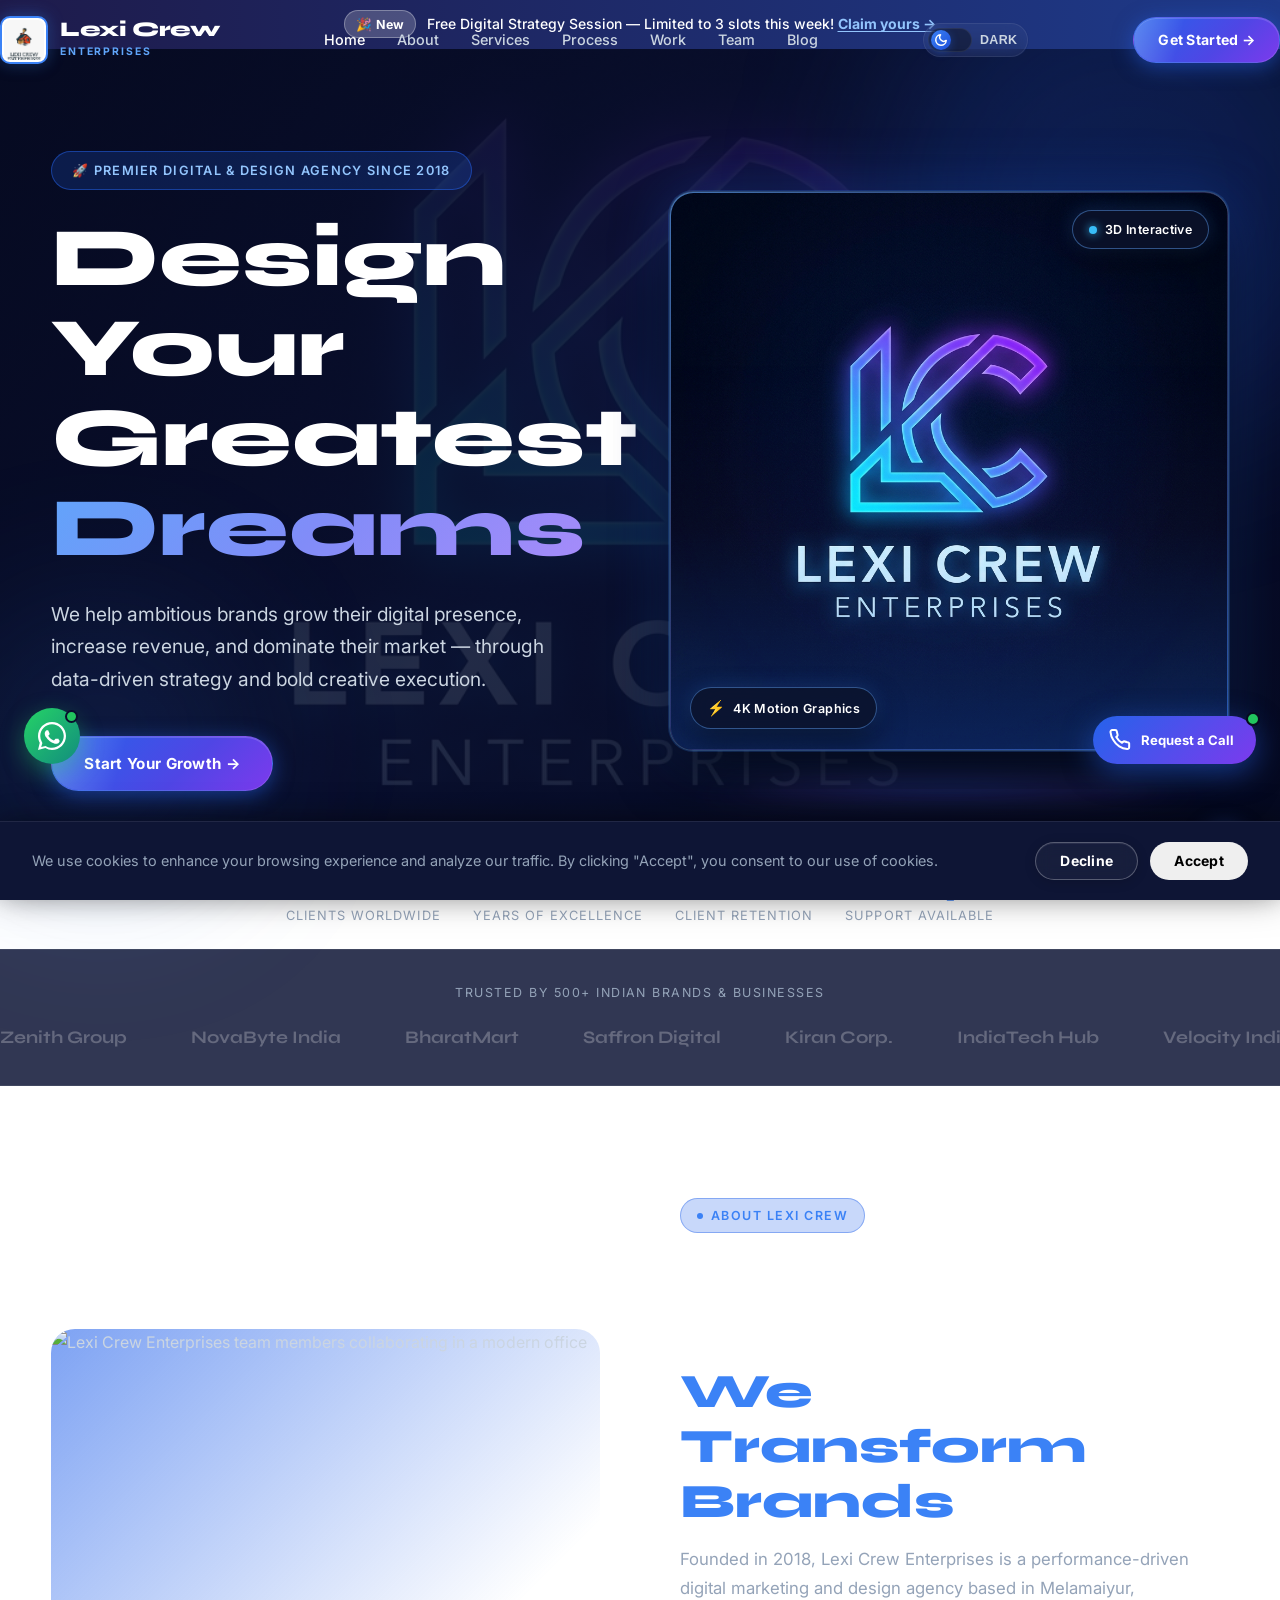
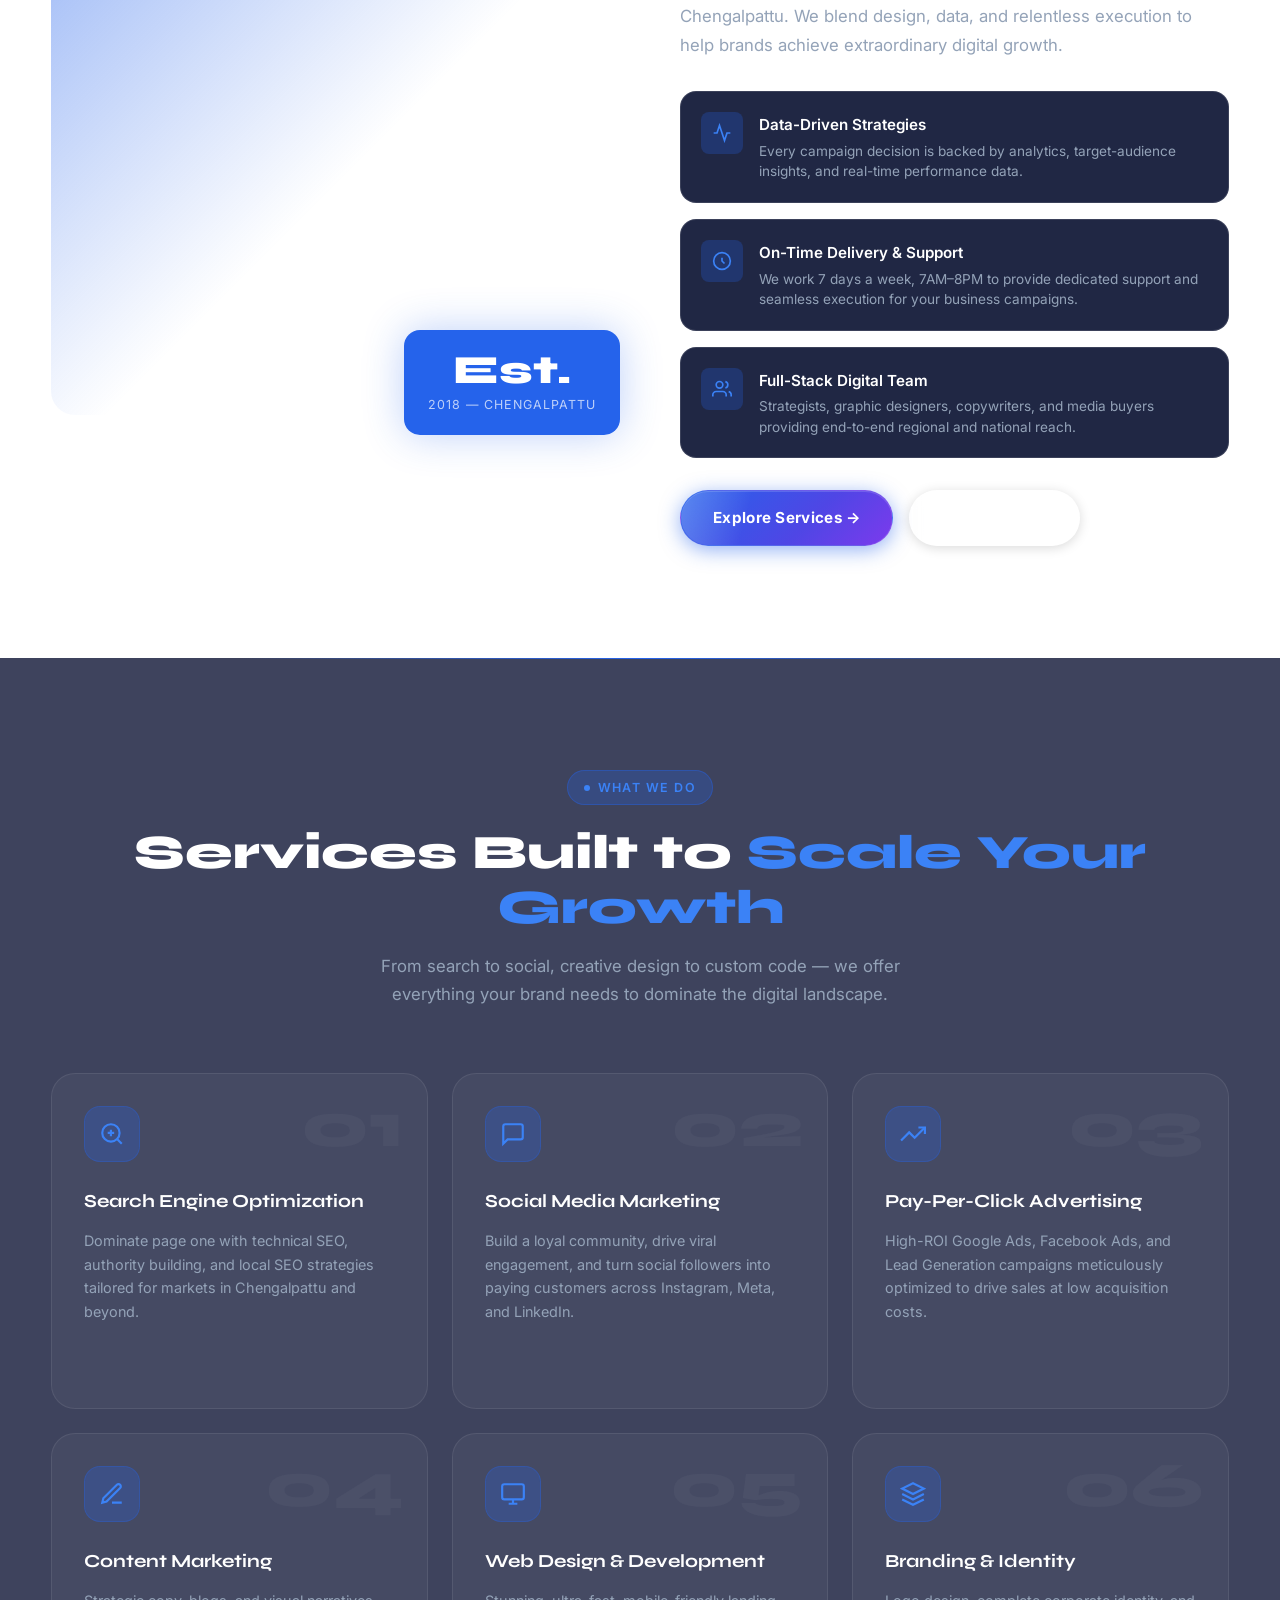
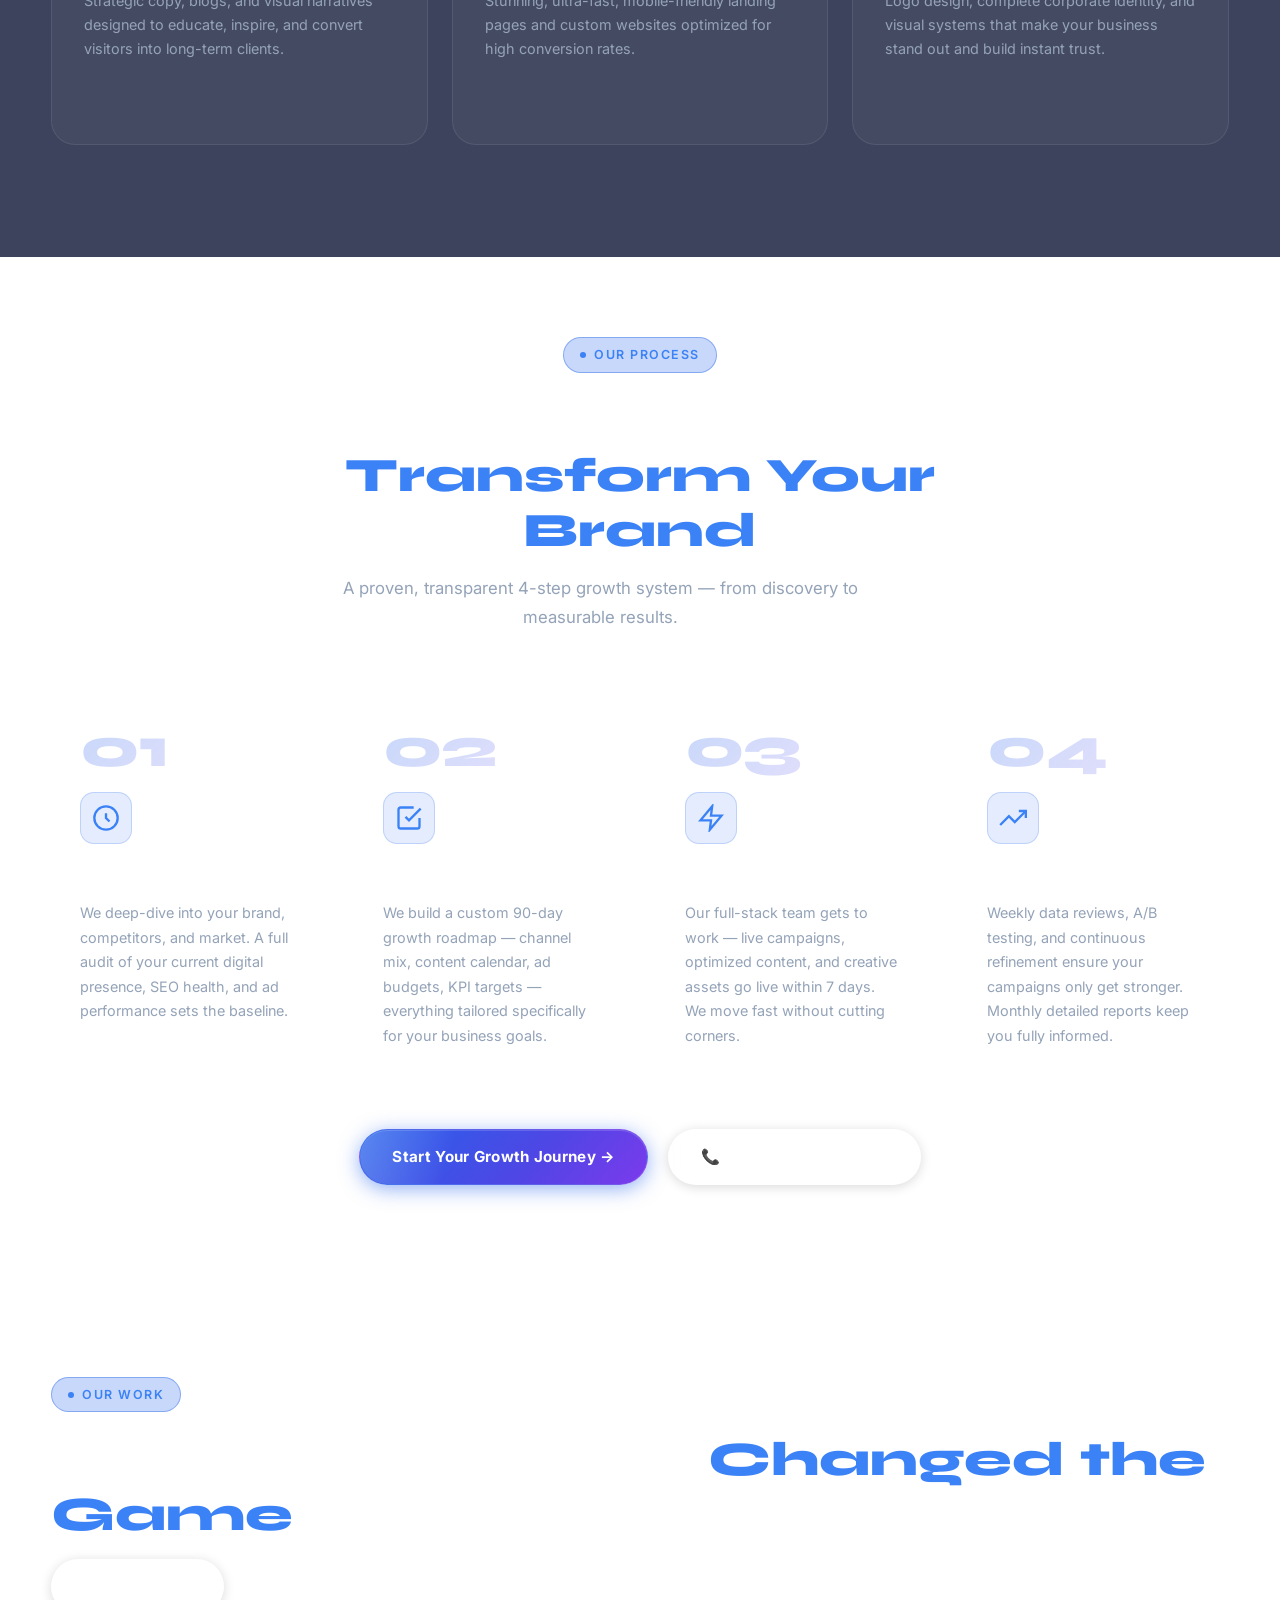
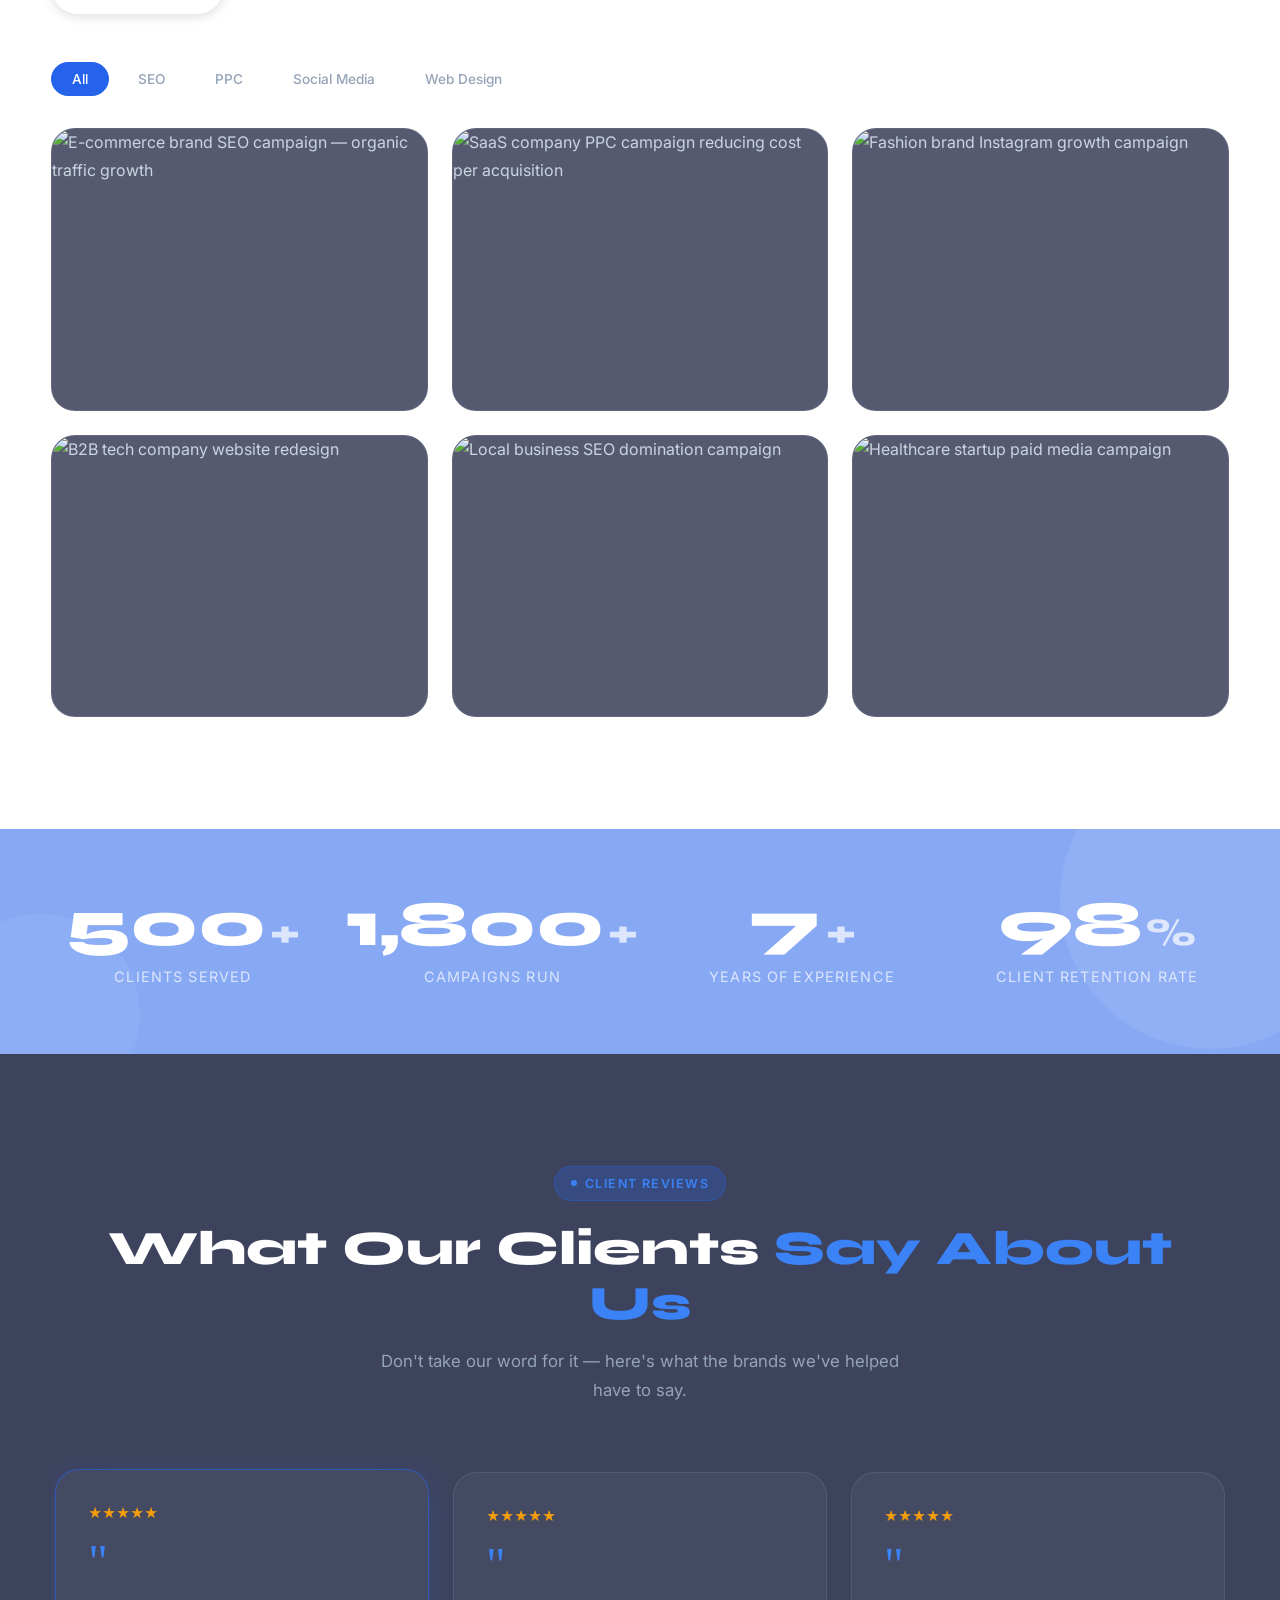
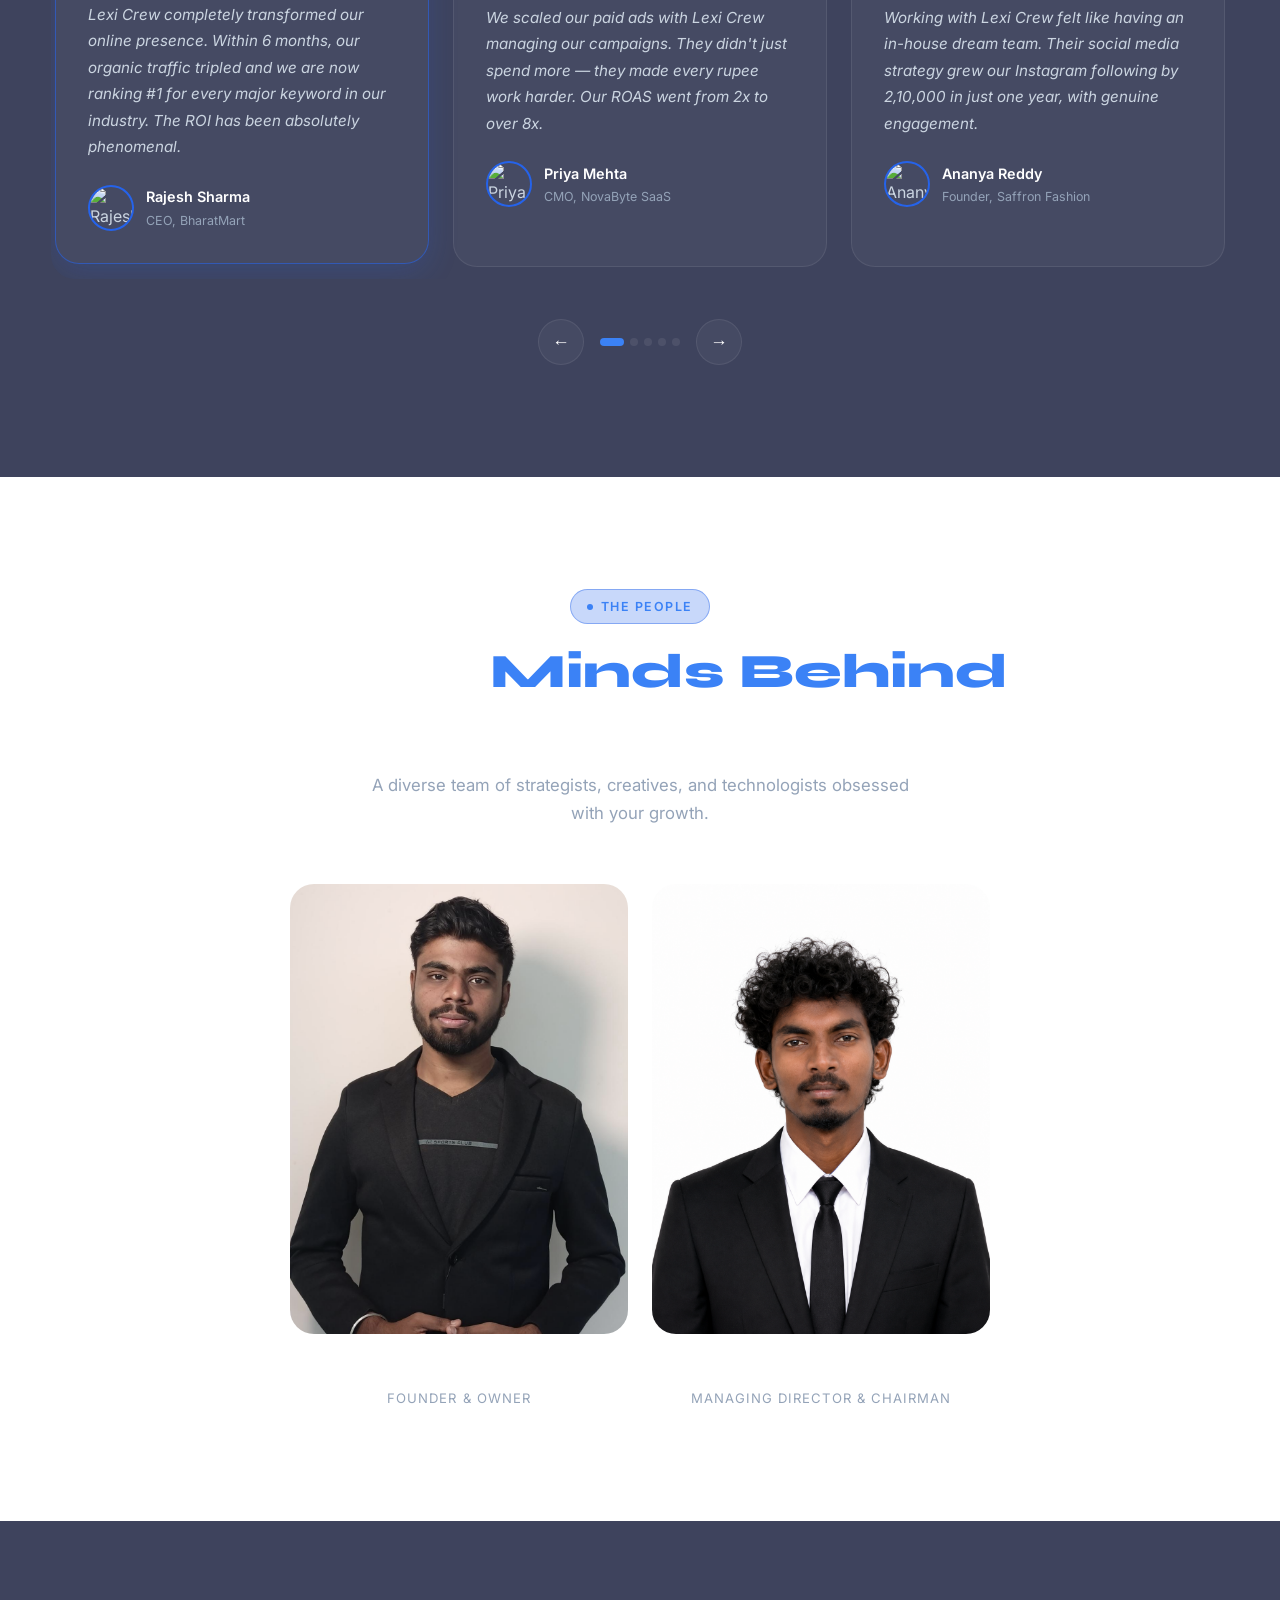
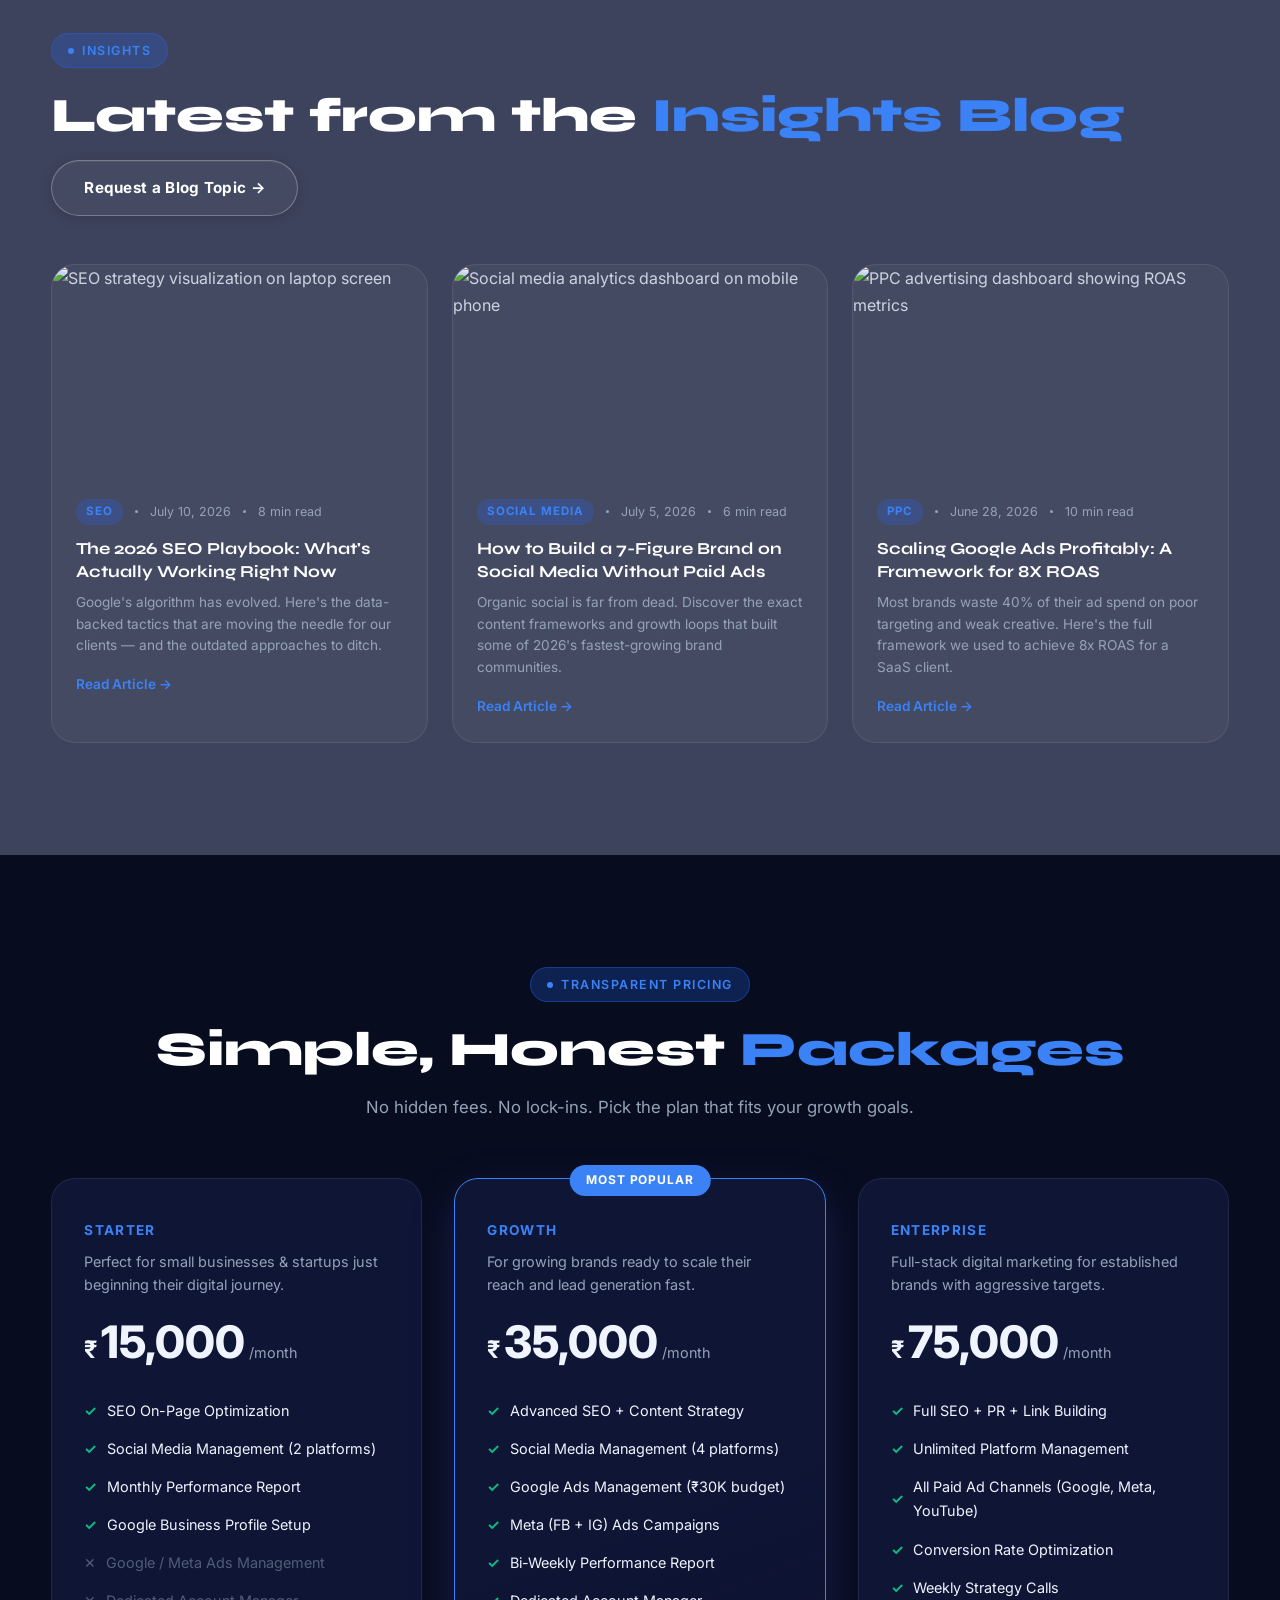
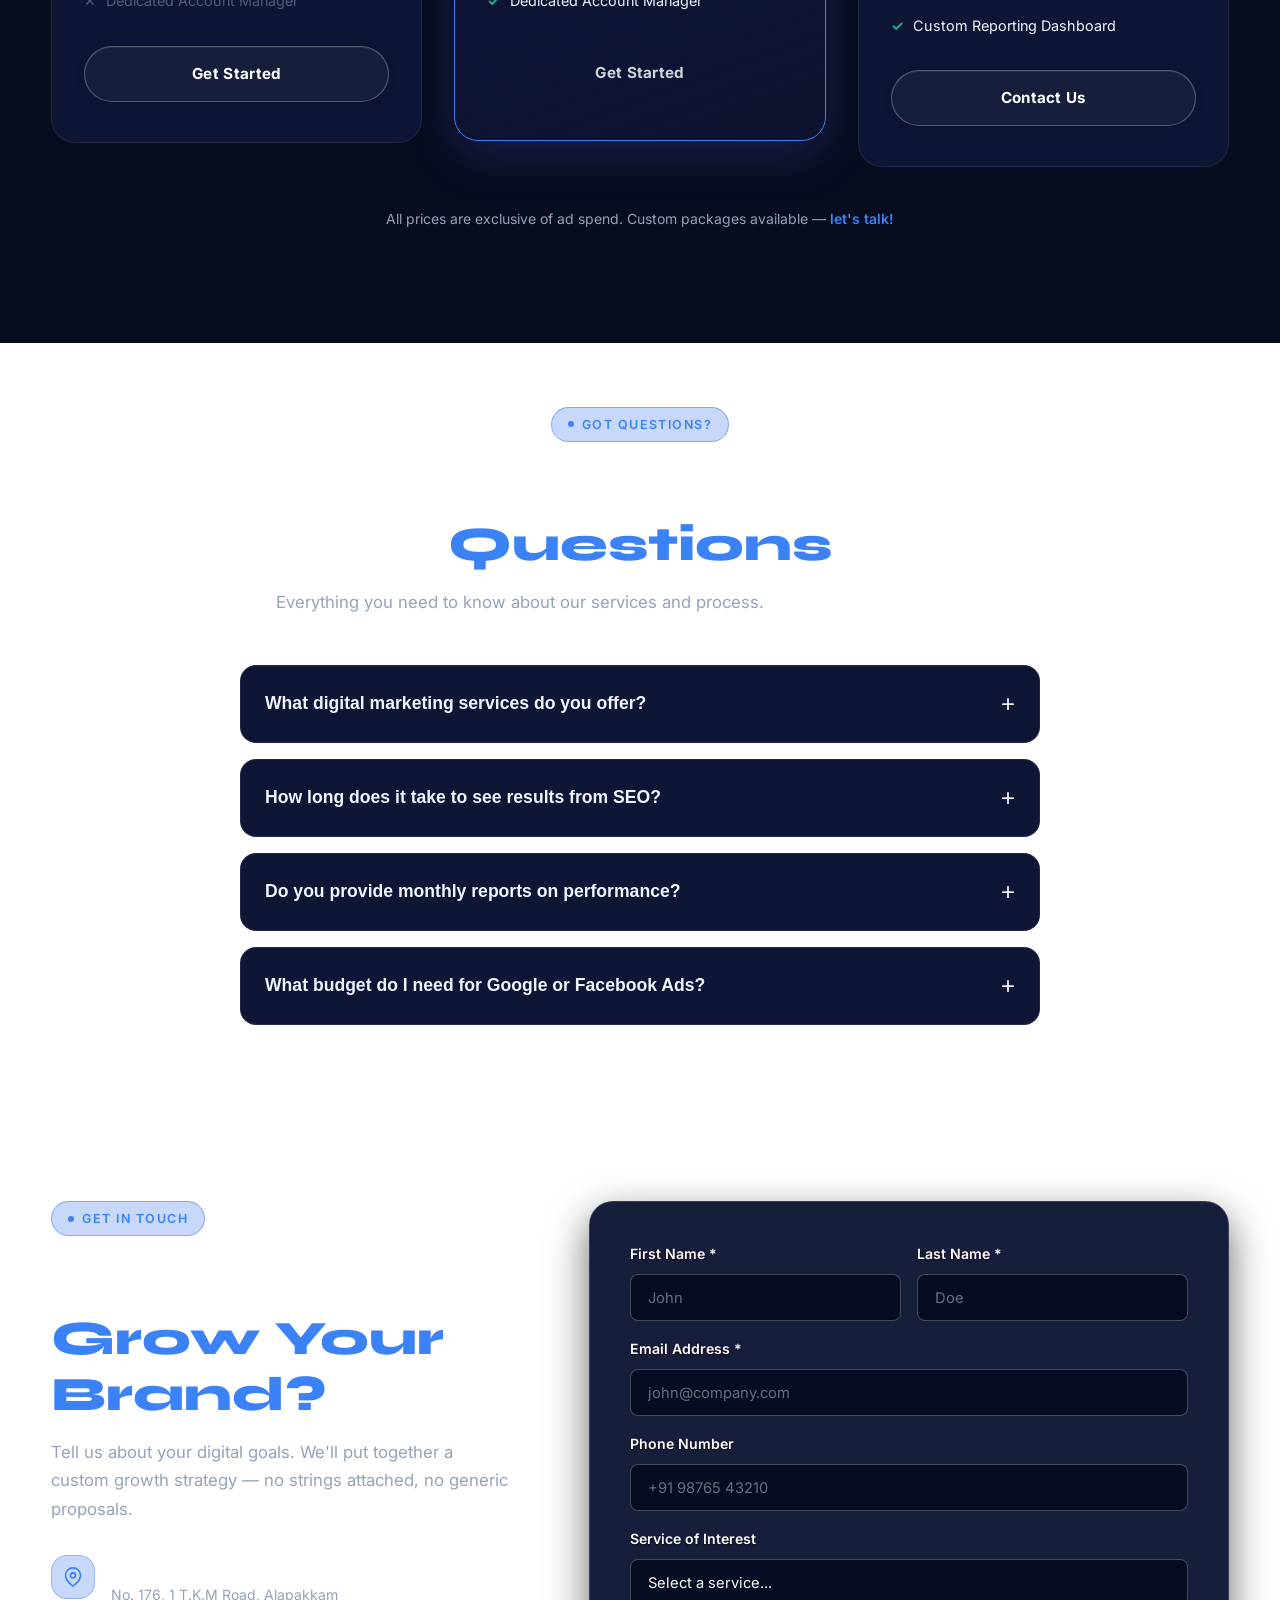
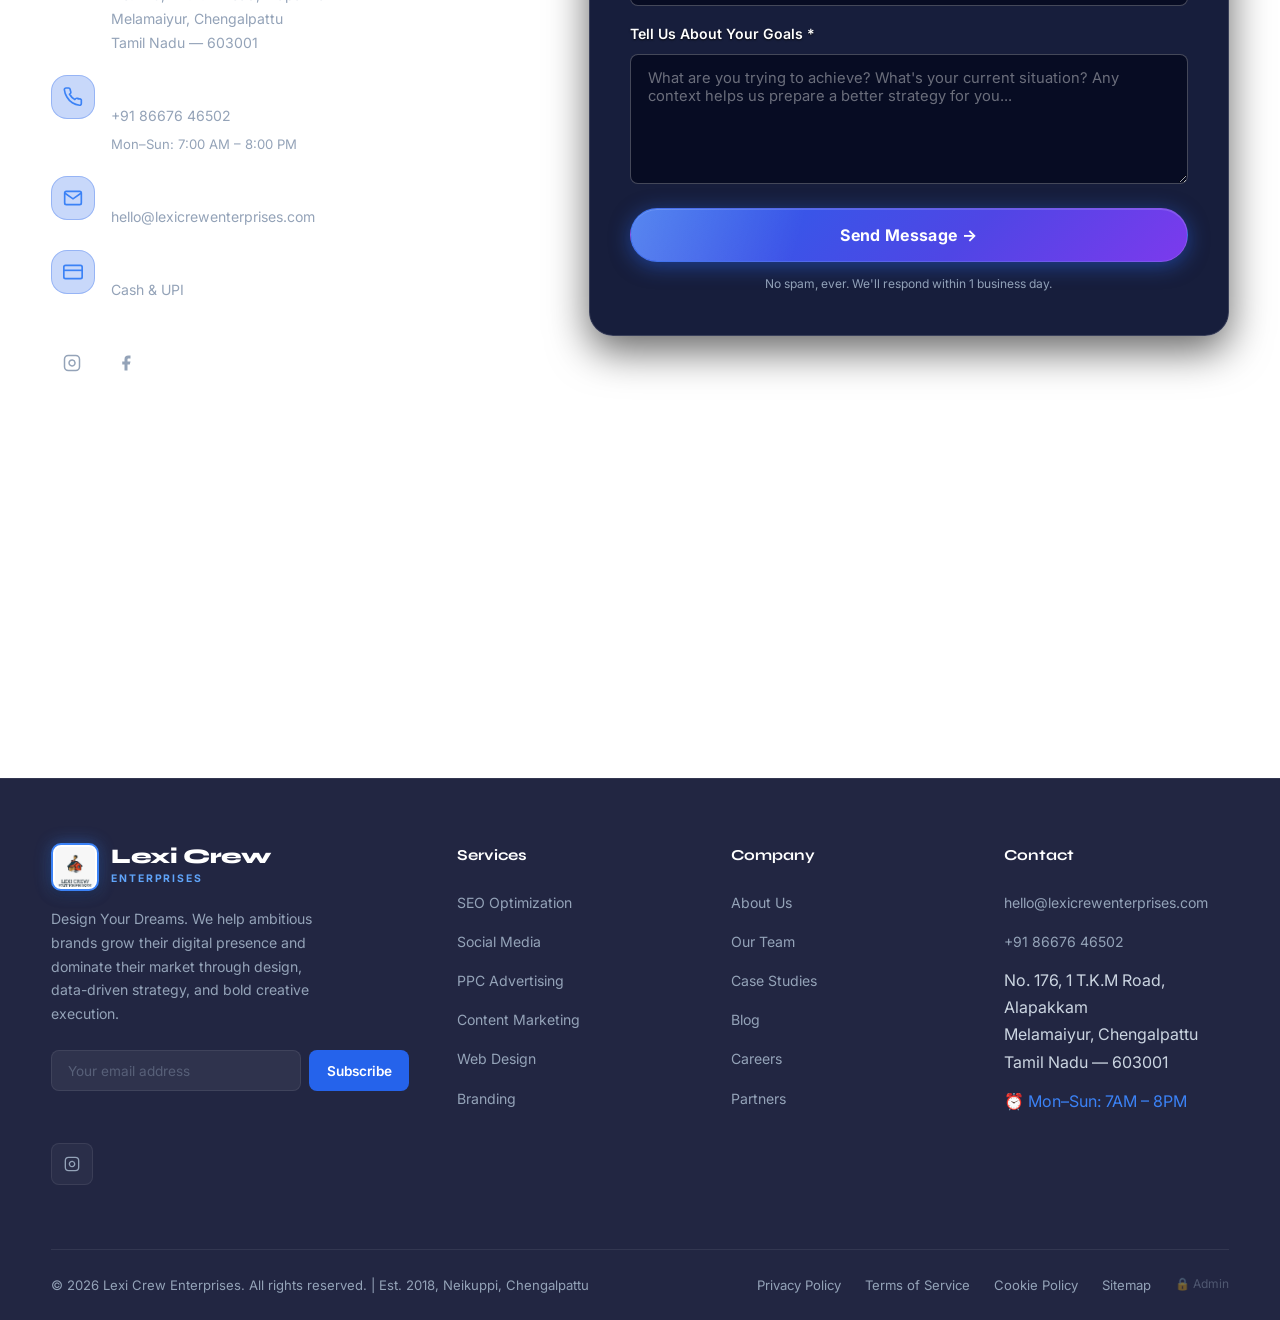
==== index.html @ c63e4067 "Initial website" ====
<!DOCTYPE html>
<html lang="en" data-theme="dark">
<head>
  <!-- ============================================================
       Lexi Crew Enterprises — Main HTML
       ============================================================ -->
  <meta charset="UTF-8" />
  <meta name="viewport" content="width=device-width, initial-scale=1.0" />
  <meta name="theme-color" content="#0B1120" />
  <meta name="apple-mobile-web-app-capable" content="yes" />
  <meta name="apple-mobile-web-app-status-bar-style" content="black-translucent" />

  <!-- ── Primary SEO ── -->
  <title>Lexi Crew Enterprises — Digital Marketing & Design Agency in Chengalpattu</title>
  <meta name="description" content="Lexi Crew Enterprises is a premier digital marketing, design, and creative agency based in Neikuppi, Chengalpattu. Established in 2018, we specialize in SEO, PPC, social media, web design, and branding." />
  <link rel="canonical" href="https://www.lexicrewenterprises.com/" />

  <!-- ── Open Graph (Facebook / LinkedIn sharing) ── -->
  <meta property="og:type"        content="website" />
  <meta property="og:url"         content="https://www.lexicrewenterprises.com/" />
  <meta property="og:title"       content="Lexi Crew Enterprises — Digital Marketing & Design Agency in Chengalpattu" />
  <meta property="og:description" content="Premier digital marketing, SEO, PPC, web design, and branding services in Neikuppi, Chengalpattu. Established 2018." />
  <meta property="og:image"       content="https://www.lexicrewenterprises.com/Logo.png" />
  <meta property="og:image:width"  content="1200" />
  <meta property="og:image:height" content="630" />
  <meta property="og:site_name"   content="Lexi Crew Enterprises" />

  <!-- ── Twitter Card ── -->
  <meta name="twitter:card"        content="summary_large_image" />
  <meta name="twitter:site"        content="@lexicrew" />
  <meta name="twitter:title"       content="Lexi Crew Enterprises — Digital Marketing & Design Agency in Chengalpattu" />
  <meta name="twitter:description" content="Premier digital marketing, SEO, PPC, web design, and branding services in Neikuppi, Chengalpattu. Established 2018." />
  <meta name="twitter:image"       content="https://www.lexicrewenterprises.com/Logo.png" />

  <!-- ── Favicon ── -->
  <link rel="icon" type="image/svg+xml" href="favicon.svg" />

  <!-- ── Google Fonts ── -->
  <link rel="preconnect" href="https://fonts.googleapis.com" />
  <link rel="preconnect" href="https://fonts.gstatic.com" crossorigin />
  <link href="https://fonts.googleapis.com/css2?family=Syne:wght@700;800&family=Inter:wght@300;400;500;600;700&display=swap" rel="stylesheet" />

  <!-- ── Stylesheet ── -->
  <link rel="stylesheet" href="styles.css" />

  <!-- ── Schema.org JSON-LD (LocalBusiness) ── -->
  <script type="application/ld+json">
  {
    "@context": "https://schema.org",
    "@type": "LocalBusiness",
    "name": "Lexi Crew Enterprises",
    "url": "https://www.lexicrewenterprises.com",
    "logo": "https://www.lexicrewenterprises.com/Logo.jpeg",
    "description": "Premier digital marketing, design, and creative agency based in Neikuppi, Chengalpattu. Specializing in SEO, social media marketing, PPC ads, branding, and web development.",
    "foundingDate": "2018",
    "address": {
      "@type": "PostalAddress",
      "streetAddress": "No. 176, 1 T.K.M Road, Alapakkam",
      "addressLocality": "Melamaiyur, Chengalpattu",
      "addressRegion": "Tamil Nadu",
      "postalCode": "603001",
      "addressCountry": "IN"
    },
    "geo": {
      "@type": "GeoCoordinates",
      "latitude": "12.528412",
      "longitude": "80.10527"
    },
    "openingHoursSpecification": [
      {
        "@type": "OpeningHoursSpecification",
        "dayOfWeek": ["Monday","Tuesday","Wednesday","Thursday","Friday","Saturday","Sunday"],
        "opens": "07:00",
        "closes": "20:00"
      }
    ],
    "paymentAccepted": "Cash, UPI",
    "areaServed": "Chengalpattu",
    "telephone": "+918667646502",
    "email": "hello@lexicrewenterprises.com",
    "priceRange": "₹₹",
    "contactPoint": {
      "@type": "ContactPoint",
      "telephone": "+918667646502",
      "contactType": "customer service",
      "availableLanguage": ["English", "Tamil"]
    },
    "sameAs": [
      "https://www.justdial.com/Chengalpattu/LEXI-CREW-ENTERPRISES-Near-Hanuman-Statue-Neikuppi/9999PXX44-XX44-240628101727-S6V5_BZDET"
    ]
  }
  </script>

  <!-- ── FAQ Schema (SEO rich results) ── -->
  <script type="application/ld+json">
  {
    "@context": "https://schema.org",
    "@type": "FAQPage",
    "mainEntity": [
      {
        "@type": "Question",
        "name": "What digital marketing services do you offer?",
        "acceptedAnswer": { "@type": "Answer", "text": "We provide SEO, PPC advertising, Social Media Management, Content Marketing, Web Design & Development, Branding & Identity, and full Digital Marketing retainers." }
      },
      {
        "@type": "Question",
        "name": "How long does it take to see results from SEO?",
        "acceptedAnswer": { "@type": "Answer", "text": "SEO is a long-term strategy. Initial improvements can appear in 2–3 months; significant traffic and ranking growth typically takes 6–9 months of consistent effort." }
      },
      {
        "@type": "Question",
        "name": "Do you provide monthly reports on performance?",
        "acceptedAnswer": { "@type": "Answer", "text": "Yes — we provide detailed monthly performance reports tracking KPIs like traffic, lead conversions, cost-per-acquisition, and overall ROI." }
      },
      {
        "@type": "Question",
        "name": "What budget do I need for Google or Facebook Ads?",
        "acceptedAnswer": { "@type": "Answer", "text": "We recommend a minimum test budget of ₹15,000–₹30,000/month to gather enough data to optimize campaigns for maximum ROAS." }
      }
    ]
  }
  </script>

  <!-- ── Screen-reader only utility ── -->
  <style>.sr-only{position:absolute;width:1px;height:1px;padding:0;margin:-1px;overflow:hidden;clip:rect(0,0,0,0);white-space:nowrap;border:0}</style>

</head>

<body>

  <!-- ── Global Background Video (Fixed behind all sections) ── -->
  <!-- Announcement Bar -->
  <div class="announcement-bar" id="announcementBar" role="banner">
    <div class="announcement-inner">
      <span class="announcement-badge">🎉 New</span>
      <span class="announcement-text">Free Digital Strategy Session — Limited to 3 slots this week! <a href="#contact" class="announcement-link">Claim yours →</a></span>
    </div>
    <button class="announcement-close" id="announcementClose" aria-label="Dismiss announcement">&times;</button>
  </div>

  <!-- Page Preloader -->
  <div class="preloader" id="preloader" aria-hidden="true">
    <div class="preloader-inner">
      <div class="preloader-logo">Lexi Crew</div>
      <div class="preloader-bar"><div class="preloader-fill" id="preloaderFill"></div></div>
    </div>
  </div>

  <!-- Scroll Progress Bar -->
  <div class="scroll-progress" id="scrollProgress" aria-hidden="true"></div>



  <div class="global-video-wrap" aria-hidden="true">
    <video autoplay muted loop playsinline poster="Logo.png" preload="metadata">
      <source src="Video.mp4" type="video/mp4" />
    </video>
    <div class="global-overlay"></div>
  </div>

  <!-- ══════════════════════════════════════════
       NAVBAR
       ══════════════════════════════════════════ -->
  <header>
    <nav class="navbar" id="navbar" aria-label="Main navigation">
      <div class="container nav-inner">

        <!-- Company Logo -->
        <a href="#home" class="nav-logo" aria-label="Lexi Crew Enterprises Home">
          <img
            src="Logo.jpeg"
            alt="Lexi Crew Enterprises logo"
            class="logo-img"
            width="48"
            height="48"
          />
          <div class="logo-text-wrap">
            <span class="logo-title">Lexi Crew</span>
            <span class="logo-sub">ENTERPRISES</span>
          </div>
        </a>

        <!-- Desktop nav links -->
        <ul class="nav-links" role="list">
          <li><a href="#home"         class="active">Home</a></li>
          <li><a href="#about">About</a></li>
          <li><a href="#services">Services</a></li>
          <li><a href="#process">Process</a></li>
          <li><a href="#portfolio">Work</a></li>
          <li><a href="#team">Team</a></li>
          <li><a href="#blog">Blog</a></li>
        </ul>

        <!-- Dark/Light Mode Toggle -->
        <button class="theme-toggle" id="themeToggle" aria-label="Toggle dark/light mode" title="Switch theme" role="switch" aria-checked="false">
          <span class="theme-toggle-track">
            <span class="theme-toggle-thumb">
              <svg class="icon-moon" width="14" height="14" viewBox="0 0 24 24" fill="none" stroke="currentColor" stroke-width="2.5" stroke-linecap="round" stroke-linejoin="round"><path d="M21 12.79A9 9 0 1 1 11.21 3 7 7 0 0 0 21 12.79z"/></svg>
              <svg class="icon-sun" width="14" height="14" viewBox="0 0 24 24" fill="none" stroke="currentColor" stroke-width="2.5" stroke-linecap="round" stroke-linejoin="round"><circle cx="12" cy="12" r="4"/><path d="M12 2v2M12 20v2M4.93 4.93l1.41 1.41M17.66 17.66l1.41 1.41M2 12h2M20 12h2M4.93 19.07l1.41-1.41M17.66 6.34l1.41-1.41"/></svg>
            </span>
          </span>
          <span class="theme-toggle-text">Dark</span>
        </button>

        <a href="#contact" class="btn btn-primary nav-cta">Get Started →</a>

        <!-- Hamburger (mobile) -->
        <button class="nav-toggle" id="navToggle" aria-label="Toggle navigation" aria-expanded="false">
          <span></span><span></span><span></span>
        </button>
      </div>
    </nav>

    <!-- Mobile menu -->
    <div class="mobile-menu" id="mobileMenu" role="navigation" aria-label="Mobile navigation">
      <a href="#home"      onclick="closeMobile()">Home</a>
      <a href="#about"     onclick="closeMobile()">About</a>
      <a href="#services"  onclick="closeMobile()">Services</a>
      <a href="#process"   onclick="closeMobile()">Process</a>
      <a href="#portfolio" onclick="closeMobile()">Work</a>
      <a href="#team"      onclick="closeMobile()">Team</a>
      <a href="#blog"      onclick="closeMobile()">Blog</a>
      <a href="#contact"   onclick="closeMobile()" class="btn btn-primary" style="text-align:center;">Get Started →</a>
    </div>
  </header>

  <main>

    <!-- ══════════════════════════════════════════
         SECTION 1 — HERO
         ══════════════════════════════════════════ -->
    <section id="home" class="hero" aria-labelledby="hero-heading">

      <!-- Decorative orbs -->
      <div class="hero-orb hero-orb-1" aria-hidden="true"></div>
      <div class="hero-orb hero-orb-2" aria-hidden="true"></div>

      <!-- Hero Content -->
      <div class="container hero-content">
        <div class="hero-main-layout">
          <div class="hero-left">
            <div class="hero-badge" aria-label="Premier Digital & Design Agency Since 2018">
              🚀 Premier Digital &amp; Design Agency Since 2018
            </div>

            <!-- ONE h1 per page for SEO -->
            <h1 class="hero-title" id="hero-heading">
              Design Your<br />
              Greatest <span class="gradient-text">Dreams</span>
            </h1>

            <p class="hero-sub">
              We help ambitious brands grow their digital presence, increase revenue, 
              and dominate their market — through data-driven strategy and bold creative execution.
            </p>

            <div class="hero-actions">
              <a href="#contact" class="btn btn-primary">
                Start Your Growth →
              </a>
            </div>
          </div>

          <!-- Right-side hero video (3D Showcase) -->
          <div class="hero-right" aria-hidden="true">
            <div class="hero-3d-scene" id="hero3dScene">
              <div class="hero-3d-shadow" id="hero3dShadow"></div>
              <div class="hero-video-frame hero-3d-card is-idle" id="hero3dCard">
                <div class="hero-3d-border-glow"></div>
                <video autoplay muted loop playsinline poster="Logo.png">
                  <source src="video2.mp4" type="video/mp4" />
                </video>
                <div class="hero-video-sheen" id="hero3dSheen"></div>
                <div class="hero-video-glow"></div>
                
                <!-- Floating 3D Depth Badges -->
                <div class="hero-3d-floating-badge badge-top">
                  <span class="badge-dot"></span>
                  <span class="badge-text">3D Interactive</span>
                </div>
                <div class="hero-3d-floating-badge badge-bottom">
                  <span class="badge-icon">⚡</span>
                  <span class="badge-text">4K Motion Graphics</span>
                </div>
              </div>
            </div>
          </div>
        </div>

        <!-- Mini stats below CTA -->
        <div class="hero-stats" aria-label="Key achievements">
          <div class="hero-stat">
            <div class="num">500<span>+</span></div>
            <div class="label">Clients Worldwide</div>
          </div>
          <div class="hero-stat">
            <div class="num">7<span>+</span></div>
            <div class="label">Years of Excellence</div>
          </div>
          <div class="hero-stat">
            <div class="num">98<span>%</span></div>
            <div class="label">Client Retention</div>
          </div>
          <div class="hero-stat">
            <div class="num">7<span>days</span></div>
            <div class="label">Support Available</div>
          </div>
        </div>
      </div>

      <!-- Animated scroll indicator -->
      <div class="hero-scroll" aria-hidden="true">
        <div class="scroll-line"></div>
        <span>Scroll</span>
      </div>
    </section>


    <!-- ══════════════════════════════════════════
         CLIENT LOGO TICKER
         ══════════════════════════════════════════ -->
    <div class="ticker-section" aria-label="Trusted by leading brands">
      <p class="ticker-label">Trusted by 500+ Indian brands & businesses</p>
      <div class="ticker-track" role="list" aria-label="Client logos">
        <!-- Each item duplicated for seamless infinite scroll -->
        <div class="ticker-item" role="listitem">
          Zenith Group
        </div>
        <div class="ticker-item" role="listitem">
          NovaByte India
        </div>
        <div class="ticker-item" role="listitem">
          BharatMart
        </div>
        <div class="ticker-item" role="listitem">
          Saffron Digital
        </div>
        <div class="ticker-item" role="listitem">
          Kiran Corp.
        </div>
        <div class="ticker-item" role="listitem">
          IndiaTech Hub
        </div>
        <div class="ticker-item" role="listitem">
          Velocity India
        </div>
        <div class="ticker-item" role="listitem">
          MetroEdge
        </div>
        <!-- Duplicate for seamless loop -->
        <div class="ticker-item" role="listitem" aria-hidden="true">
          Zenith Group
        </div>
        <div class="ticker-item" role="listitem" aria-hidden="true">
          NovaByte India
        </div>
        <div class="ticker-item" role="listitem" aria-hidden="true">
          BharatMart
        </div>
        <div class="ticker-item" role="listitem" aria-hidden="true">
          Saffron Digital
        </div>
        <div class="ticker-item" role="listitem" aria-hidden="true">
          Kiran Corp.
        </div>
        <div class="ticker-item" role="listitem" aria-hidden="true">
          IndiaTech Hub
        </div>
        <div class="ticker-item" role="listitem" aria-hidden="true">
          Velocity India
        </div>
        <div class="ticker-item" role="listitem" aria-hidden="true">
          MetroEdge
        </div>
      </div>
    </div>


    <!-- ══════════════════════════════════════════
         SECTION 2 — ABOUT
         ══════════════════════════════════════════ -->
    <section id="about" class="about" aria-labelledby="about-heading">
      <div class="container">
        <div class="about-grid">

          <!-- Visual Column -->
          <div class="about-visual" data-aos="fade-right">
            <div class="about-img-wrap">
              <img
                src="https://images.pexels.com/photos/3184291/pexels-photo-3184291.jpeg?auto=compress&cs=tinysrgb&w=800"
                alt="Lexi Crew Enterprises team members collaborating in a modern office"
                loading="lazy"
                width="800"
                height="1000"
              />
            </div>
            <!-- Floating achievement badge -->
            <div class="about-badge" aria-label="7 years in business">
              <div class="big-num">Est.</div>
              <div class="big-label">2018 — Chengalpattu</div>
            </div>
          </div>

          <!-- Content Column -->
          <div class="about-content" data-aos="fade-left">
            <span class="section-tag">About Lexi Crew</span>
            <h2 class="section-title" id="about-heading">
              We Don't Just Market —<br /><span>We Transform Brands</span>
            </h2>
            <p class="section-subtitle">
              Founded in 2018, Lexi Crew Enterprises is a performance-driven digital marketing and design agency based in Melamaiyur, Chengalpattu.
              We blend design, data, and relentless execution to help brands achieve extraordinary digital growth.
            </p>

            <div class="about-features">
              <div class="about-feature">
                <div class="feature-icon" aria-hidden="true">
                  <svg width="20" height="20" viewBox="0 0 24 24" fill="none" stroke="currentColor" stroke-width="2"><path d="M22 12h-4l-3 9L9 3l-3 9H2"/></svg>
                </div>
                <div class="feature-text">
                  <h4>Data-Driven Strategies</h4>
                  <p>Every campaign decision is backed by analytics, target-audience insights, and real-time performance data.</p>
                </div>
              </div>
              <div class="about-feature">
                <div class="feature-icon" aria-hidden="true">
                  <svg width="20" height="20" viewBox="0 0 24 24" fill="none" stroke="currentColor" stroke-width="2"><circle cx="12" cy="12" r="10"/><path d="M12 8v4l3 3"/></svg>
                </div>
                <div class="feature-text">
                  <h4>On-Time Delivery & Support</h4>
                  <p>We work 7 days a week, 7AM–8PM to provide dedicated support and seamless execution for your business campaigns.</p>
                </div>
              </div>
              <div class="about-feature">
                <div class="feature-icon" aria-hidden="true">
                  <svg width="20" height="20" viewBox="0 0 24 24" fill="none" stroke="currentColor" stroke-width="2"><path d="M17 21v-2a4 4 0 0 0-4-4H5a4 4 0 0 0-4 4v2"/><circle cx="9" cy="7" r="4"/><path d="M23 21v-2a4 4 0 0 0-3-3.87M16 3.13a4 4 0 0 1 0 7.75"/></svg>
                </div>
                <div class="feature-text">
                  <h4>Full-Stack Digital Team</h4>
                  <p>Strategists, graphic designers, copywriters, and media buyers providing end-to-end regional and national reach.</p>
                </div>
              </div>
            </div>

            <div class="about-ctas">
              <a href="#services" class="btn btn-primary">Explore Services →</a>
              <a href="#contact"  class="btn btn-outline">Work With Us</a>
            </div>
          </div>
        </div>
      </div>
    </section>


    <!-- ══════════════════════════════════════════
         SECTION 3 — SERVICES
         ══════════════════════════════════════════ -->
    <section id="services" class="services" aria-labelledby="services-heading">
      <div class="container">
        <div class="services-header">
          <span class="section-tag">What We Do</span>
          <h2 class="section-title" id="services-heading">
            Services Built to <span>Scale Your Growth</span>
          </h2>
          <p class="section-subtitle">
            From search to social, creative design to custom code — we offer everything your brand needs to dominate the digital landscape.
          </p>
        </div>

        <div class="services-grid">

          <!-- Card 1: SEO -->
          <article class="service-card" data-aos="fade-up" tabindex="0" aria-labelledby="svc-seo">
            <div class="service-num" aria-hidden="true">01</div>
            <div class="service-icon" aria-hidden="true">
              <svg width="26" height="26" viewBox="0 0 24 24" fill="none" stroke="currentColor" stroke-width="2"><circle cx="11" cy="11" r="8"/><path d="m21 21-4.35-4.35"/><path d="M11 8v6M8 11h6"/></svg>
            </div>
            <h3 id="svc-seo">Search Engine Optimization</h3>
            <p>Dominate page one with technical SEO, authority building, and local SEO strategies tailored for markets in Chengalpattu and beyond.</p>
            <div class="service-card-footer">
              <span class="service-link" aria-hidden="true">Learn more →</span>
              <button class="service-quote-btn" data-service="Search Engine Optimization" aria-label="Get a quote for SEO">Get a Quote ↗</button>
            </div>
          </article>

          <!-- Card 2: Social Media -->
          <article class="service-card" data-aos="fade-up" data-aos-delay="100" tabindex="0" aria-labelledby="svc-social">
            <div class="service-num" aria-hidden="true">02</div>
            <div class="service-icon" aria-hidden="true">
              <svg width="26" height="26" viewBox="0 0 24 24" fill="none" stroke="currentColor" stroke-width="2"><path d="M21 15a2 2 0 0 1-2 2H7l-4 4V5a2 2 0 0 1 2-2h14a2 2 0 0 1 2 2z"/></svg>
            </div>
            <h3 id="svc-social">Social Media Marketing</h3>
            <p>Build a loyal community, drive viral engagement, and turn social followers into paying customers across Instagram, Meta, and LinkedIn.</p>
            <div class="service-card-footer">
              <span class="service-link" aria-hidden="true">Learn more →</span>
              <button class="service-quote-btn" data-service="Social Media Marketing" aria-label="Get a quote for Social Media">Get a Quote ↗</button>
            </div>
          </article>

          <!-- Card 3: PPC -->
          <article class="service-card" data-aos="fade-up" data-aos-delay="200" tabindex="0" aria-labelledby="svc-ppc">
            <div class="service-num" aria-hidden="true">03</div>
            <div class="service-icon" aria-hidden="true">
              <svg width="26" height="26" viewBox="0 0 24 24" fill="none" stroke="currentColor" stroke-width="2"><polyline points="23 6 13.5 15.5 8.5 10.5 1 18"/><polyline points="17 6 23 6 23 12"/></svg>
            </div>
            <h3 id="svc-ppc">Pay-Per-Click Advertising</h3>
            <p>High-ROI Google Ads, Facebook Ads, and Lead Generation campaigns meticulously optimized to drive sales at low acquisition costs.</p>
            <div class="service-card-footer">
              <span class="service-link" aria-hidden="true">Learn more →</span>
              <button class="service-quote-btn" data-service="Pay-Per-Click Advertising" aria-label="Get a quote for PPC">Get a Quote ↗</button>
            </div>
          </article>

          <!-- Card 4: Content -->
          <article class="service-card" data-aos="fade-up" data-aos-delay="0" tabindex="0" aria-labelledby="svc-content">
            <div class="service-num" aria-hidden="true">04</div>
            <div class="service-icon" aria-hidden="true">
              <svg width="26" height="26" viewBox="0 0 24 24" fill="none" stroke="currentColor" stroke-width="2"><path d="M12 20h9"/><path d="M16.5 3.5a2.121 2.121 0 0 1 3 3L7 19l-4 1 1-4L16.5 3.5z"/></svg>
            </div>
            <h3 id="svc-content">Content Marketing</h3>
            <p>Strategic copy, blogs, and visual narratives designed to educate, inspire, and convert visitors into long-term clients.</p>
            <div class="service-card-footer">
              <span class="service-link" aria-hidden="true">Learn more →</span>
              <button class="service-quote-btn" data-service="Content Marketing" aria-label="Get a quote for Content Marketing">Get a Quote ↗</button>
            </div>
          </article>

          <!-- Card 5: Web Design -->
          <article class="service-card" data-aos="fade-up" data-aos-delay="100" tabindex="0" aria-labelledby="svc-web">
            <div class="service-num" aria-hidden="true">05</div>
            <div class="service-icon" aria-hidden="true">
              <svg width="26" height="26" viewBox="0 0 24 24" fill="none" stroke="currentColor" stroke-width="2"><rect x="2" y="3" width="20" height="14" rx="2"/><path d="M8 21h8M12 17v4"/></svg>
            </div>
            <h3 id="svc-web">Web Design &amp; Development</h3>
            <p>Stunning, ultra-fast, mobile-friendly landing pages and custom websites optimized for high conversion rates.</p>
            <div class="service-card-footer">
              <span class="service-link" aria-hidden="true">Learn more →</span>
              <button class="service-quote-btn" data-service="Web Design & Development" aria-label="Get a quote for Web Design">Get a Quote ↗</button>
            </div>
          </article>

          <!-- Card 6: Branding -->
          <article class="service-card" data-aos="fade-up" data-aos-delay="200" tabindex="0" aria-labelledby="svc-brand">
            <div class="service-num" aria-hidden="true">06</div>
            <div class="service-icon" aria-hidden="true">
              <svg width="26" height="26" viewBox="0 0 24 24" fill="none" stroke="currentColor" stroke-width="2"><path d="M12 2L2 7l10 5 10-5-10-5z"/><path d="M2 17l10 5 10-5M2 12l10 5 10-5"/></svg>
            </div>
            <h3 id="svc-brand">Branding &amp; Identity</h3>
            <p>Logo design, complete corporate identity, and visual systems that make your business stand out and build instant trust.</p>
            <div class="service-card-footer">
              <span class="service-link" aria-hidden="true">Learn more →</span>
              <button class="service-quote-btn" data-service="Branding & Identity" aria-label="Get a quote for Branding">Get a Quote ↗</button>
            </div>
          </article>

        </div>
      </div>
    </section>


    <!-- ══════════════════════════════════════════
         SECTION — HOW WE WORK
         ══════════════════════════════════════════ -->
    <section class="process" id="process" aria-labelledby="process-heading">
      <div class="container">
        <div class="process-header" data-aos="fade-up">
          <span class="section-tag">Our Process</span>
          <h2 class="section-title" id="process-heading">
            How We <span>Transform Your Brand</span>
          </h2>
          <p class="section-subtitle">
            A proven, transparent 4-step growth system — from discovery to measurable results.
          </p>
        </div>

        <div class="process-grid">

          <div class="process-step" data-aos="fade-up" data-aos-delay="0">
            <div class="process-step-num" aria-hidden="true">01</div>
            <div class="process-step-icon" aria-hidden="true">
              <svg width="28" height="28" viewBox="0 0 24 24" fill="none" stroke="currentColor" stroke-width="2"><circle cx="12" cy="12" r="10"/><path d="M12 8v4l3 3"/></svg>
            </div>
            <h3>Discovery &amp; Audit</h3>
            <p>We deep-dive into your brand, competitors, and market. A full audit of your current digital presence, SEO health, and ad performance sets the baseline.</p>
            <div class="process-step-connector" aria-hidden="true"></div>
          </div>

          <div class="process-step" data-aos="fade-up" data-aos-delay="100">
            <div class="process-step-num" aria-hidden="true">02</div>
            <div class="process-step-icon" aria-hidden="true">
              <svg width="28" height="28" viewBox="0 0 24 24" fill="none" stroke="currentColor" stroke-width="2"><path d="M9 11l3 3L22 4"/><path d="M21 12v7a2 2 0 0 1-2 2H5a2 2 0 0 1-2-2V5a2 2 0 0 1 2-2h11"/></svg>
            </div>
            <h3>Strategy &amp; Planning</h3>
            <p>We build a custom 90-day growth roadmap — channel mix, content calendar, ad budgets, KPI targets — everything tailored specifically for your business goals.</p>
            <div class="process-step-connector" aria-hidden="true"></div>
          </div>

          <div class="process-step" data-aos="fade-up" data-aos-delay="200">
            <div class="process-step-num" aria-hidden="true">03</div>
            <div class="process-step-icon" aria-hidden="true">
              <svg width="28" height="28" viewBox="0 0 24 24" fill="none" stroke="currentColor" stroke-width="2"><path d="M13 2L3 14h9l-1 8 10-12h-9l1-8z"/></svg>
            </div>
            <h3>Execute &amp; Launch</h3>
            <p>Our full-stack team gets to work — live campaigns, optimized content, and creative assets go live within 7 days. We move fast without cutting corners.</p>
            <div class="process-step-connector" aria-hidden="true"></div>
          </div>

          <div class="process-step" data-aos="fade-up" data-aos-delay="300">
            <div class="process-step-num" aria-hidden="true">04</div>
            <div class="process-step-icon" aria-hidden="true">
              <svg width="28" height="28" viewBox="0 0 24 24" fill="none" stroke="currentColor" stroke-width="2"><polyline points="23 6 13.5 15.5 8.5 10.5 1 18"/><polyline points="17 6 23 6 23 12"/></svg>
            </div>
            <h3>Optimise &amp; Scale</h3>
            <p>Weekly data reviews, A/B testing, and continuous refinement ensure your campaigns only get stronger. Monthly detailed reports keep you fully informed.</p>
          </div>

        </div>

        <div class="process-cta" data-aos="fade-up">
          <a href="#contact" class="btn btn-primary">Start Your Growth Journey →</a>
          <a href="tel:+918667646502" class="btn btn-outline">📞 Speak to a Strategist</a>
        </div>
      </div>
    </section>


    <!-- ══════════════════════════════════════════
         SECTION 4 — PORTFOLIO / CASE STUDIES
         ══════════════════════════════════════════ -->
    <section id="portfolio" class="portfolio" aria-labelledby="portfolio-heading">
      <div class="container">
        <div class="portfolio-header">
          <div>
            <span class="section-tag">Our Work</span>
            <h2 class="section-title" id="portfolio-heading">
              Campaigns That <span>Changed the Game</span>
            </h2>
          </div>
          <a href="#contact" class="btn btn-outline">View All Work</a>
        </div>

        <!-- Filter buttons -->
        <div class="portfolio-filters" role="group" aria-label="Filter portfolio by category">
          <button class="filter-btn active" data-filter="all" id="filter-all">All</button>
          <button class="filter-btn" data-filter="seo"     id="filter-seo">SEO</button>
          <button class="filter-btn" data-filter="ppc"     id="filter-ppc">PPC</button>
          <button class="filter-btn" data-filter="social"  id="filter-social">Social Media</button>
          <button class="filter-btn" data-filter="web"     id="filter-web">Web Design</button>
        </div>

        <div class="portfolio-grid" id="portfolioGrid">

          <!-- Case Study 1 -->
          <article class="portfolio-card" data-category="seo" data-aos="zoom-in" tabindex="0" aria-labelledby="cs-1">
            <img
              src="https://images.pexels.com/photos/265087/pexels-photo-265087.jpeg?auto=compress&cs=tinysrgb&w=600"
              alt="E-commerce brand SEO campaign — organic traffic growth"
              loading="lazy"
              width="600"
              height="450"
            />
            <div class="portfolio-overlay">
              <div class="portfolio-category">SEO</div>
              <h3 class="portfolio-title" id="cs-1">BharatMart — Organic Growth</h3>
              <div class="portfolio-result">
                <span class="result-pill">+340% Organic Traffic</span>
                <span class="result-pill">18 months</span>
              </div>
            </div>
          </article>

          <!-- Case Study 2 -->
          <article class="portfolio-card" data-category="ppc" data-aos="zoom-in" data-aos-delay="100" tabindex="0" aria-labelledby="cs-2">
            <img
              src="https://images.pexels.com/photos/590022/pexels-photo-590022.jpeg?auto=compress&cs=tinysrgb&w=600"
              alt="SaaS company PPC campaign reducing cost per acquisition"
              loading="lazy"
              width="600"
              height="450"
            />
            <div class="portfolio-overlay">
              <div class="portfolio-category">PPC</div>
              <h3 class="portfolio-title" id="cs-2">NovaByte SaaS — ROAS 8X</h3>
              <div class="portfolio-result">
                <span class="result-pill">8x ROAS</span>
                <span class="result-pill">-60% CPA</span>
              </div>
            </div>
          </article>

          <!-- Case Study 3 -->
          <article class="portfolio-card" data-category="social" data-aos="zoom-in" data-aos-delay="200" tabindex="0" aria-labelledby="cs-3">
            <img
              src="https://images.pexels.com/photos/607812/pexels-photo-607812.jpeg?auto=compress&cs=tinysrgb&w=600"
              alt="Fashion brand Instagram growth campaign"
              loading="lazy"
              width="600"
              height="450"
            />
            <div class="portfolio-overlay">
              <div class="portfolio-category">Social Media</div>
              <h3 class="portfolio-title" id="cs-3">Saffron Fashion — Social Viral</h3>
              <div class="portfolio-result">
                <span class="result-pill">+210K Followers</span>
                <span class="result-pill">4.7% Engagement</span>
              </div>
            </div>
          </article>

          <!-- Case Study 4 -->
          <article class="portfolio-card" data-category="web" data-aos="zoom-in" tabindex="0" aria-labelledby="cs-4">
            <img
              src="https://images.pexels.com/photos/196644/pexels-photo-196644.jpeg?auto=compress&cs=tinysrgb&w=600"
              alt="B2B tech company website redesign"
              loading="lazy"
              width="600"
              height="450"
            />
            <div class="portfolio-overlay">
              <div class="portfolio-category">Web Design</div>
              <h3 class="portfolio-title" id="cs-4">Kiran Technologies — Redesign</h3>
              <div class="portfolio-result">
                <span class="result-pill">+195% Conversions</span>
                <span class="result-pill">PageSpeed 98</span>
              </div>
            </div>
          </article>

          <!-- Case Study 5 -->
          <article class="portfolio-card" data-category="seo" data-aos="zoom-in" data-aos-delay="100" tabindex="0" aria-labelledby="cs-5">
            <img
              src="https://images.pexels.com/photos/3182812/pexels-photo-3182812.jpeg?auto=compress&cs=tinysrgb&w=600"
              alt="Local business SEO domination campaign"
              loading="lazy"
              width="600"
              height="450"
            />
            <div class="portfolio-overlay">
              <div class="portfolio-category">SEO + Content</div>
              <h3 class="portfolio-title" id="cs-5">Surya Finance — Local SEO</h3>
              <div class="portfolio-result">
                <span class="result-pill">#1 Rankings x 47</span>
                <span class="result-pill">+420% Leads</span>
              </div>
            </div>
          </article>

          <!-- Case Study 6 -->
          <article class="portfolio-card" data-category="ppc" data-aos="zoom-in" data-aos-delay="200" tabindex="0" aria-labelledby="cs-6">
            <img
              src="https://images.pexels.com/photos/3184338/pexels-photo-3184338.jpeg?auto=compress&cs=tinysrgb&w=600"
              alt="Healthcare startup paid media campaign"
              loading="lazy"
              width="600"
              height="450"
            />
            <div class="portfolio-overlay">
              <div class="portfolio-category">PPC + Social</div>
              <h3 class="portfolio-title" id="cs-6">ArogyaFirst — Lead Generation</h3>
              <div class="portfolio-result">
                <span class="result-pill">2,800 Leads/mo</span>
                <span class="result-pill">₹700 CPL</span>
              </div>
            </div>
          </article>

        </div>
      </div>
    </section>


    <!-- ══════════════════════════════════════════
         SECTION 6 — STATS / COUNTERS
         ══════════════════════════════════════════ -->
    <section class="stats" aria-labelledby="stats-heading">
      <div class="container">
        <h2 class="sr-only" id="stats-heading">Our Achievements</h2>
        <div class="stats-grid">
          <div class="stat-item" data-aos="fade-up">
            <div class="stat-num">
              <span class="counter" data-target="500">0</span>
              <span class="suffix">+</span>
            </div>
            <div class="stat-label">Clients Served</div>
          </div>
          <div class="stat-item" data-aos="fade-up" data-aos-delay="100">
            <div class="stat-num">
              <span class="counter" data-target="1800">0</span>
              <span class="suffix">+</span>
            </div>
            <div class="stat-label">Campaigns Run</div>
          </div>
          <div class="stat-item" data-aos="fade-up" data-aos-delay="200">
            <div class="stat-num">
              <span class="counter" data-target="7">0</span>
              <span class="suffix">+</span>
            </div>
            <div class="stat-label">Years of Experience</div>
          </div>
          <div class="stat-item" data-aos="fade-up" data-aos-delay="300">
            <div class="stat-num">
              <span class="counter" data-target="98">0</span>
              <span class="suffix">%</span>
            </div>
            <div class="stat-label">Client Retention Rate</div>
          </div>
        </div>
      </div>
    </section>


    <!-- ══════════════════════════════════════════
         SECTION 5 — TESTIMONIALS CAROUSEL
         ══════════════════════════════════════════ -->
    <section id="testimonials" class="testimonials" aria-labelledby="testimonials-heading">
      <div class="container">
        <div class="testimonials-header">
          <span class="section-tag">Client Reviews</span>
          <h2 class="section-title" id="testimonials-heading">
            What Our Clients <span>Say About Us</span>
          </h2>
          <p class="section-subtitle">
            Don't take our word for it — here's what the brands we've helped have to say.
          </p>
        </div>

        <div class="testimonials-carousel" aria-label="Client testimonials carousel">
          <div class="testimonials-track" id="testimonialsTrack">

            <!-- Testimonial 1 -->
            <div class="testimonial-card active" role="group" aria-label="Testimonial 1 of 5">
              <div class="stars" aria-label="5 out of 5 stars">★★★★★</div>
              <div class="testimonial-quote" aria-hidden="true">"</div>
              <p class="testimonial-text">
                Lexi Crew completely transformed our online presence. Within 6 months,
                our organic traffic tripled and we are now ranking #1 for every major keyword
                in our industry. The ROI has been absolutely phenomenal.
              </p>
              <div class="testimonial-author">
                <img
                  src="https://images.pexels.com/photos/3765114/pexels-photo-3765114.jpeg?auto=compress&cs=tinysrgb&w=150"
                  alt="Rajesh Sharma, CEO of BharatMart"
                  class="testimonial-avatar"
                  loading="lazy"
                  width="46"
                  height="46"
                />
                <div class="author-info">
                  <div class="name">Rajesh Sharma</div>
                  <div class="role">CEO, BharatMart</div>
                </div>
              </div>
            </div>

            <!-- Testimonial 2 -->
            <div class="testimonial-card" role="group" aria-label="Testimonial 2 of 5">
              <div class="stars" aria-label="5 out of 5 stars">★★★★★</div>
              <div class="testimonial-quote" aria-hidden="true">"</div>
              <p class="testimonial-text">
                We scaled our paid ads with Lexi Crew managing our campaigns.
                They didn't just spend more — they made every rupee work harder.
                Our ROAS went from 2x to over 8x.
              </p>
              <div class="testimonial-author">
                <img
                  src="https://images.pexels.com/photos/3771807/pexels-photo-3771807.jpeg?auto=compress&cs=tinysrgb&w=150"
                  alt="Priya Mehta, CMO of NovaByte SaaS"
                  class="testimonial-avatar"
                  loading="lazy"
                  width="46"
                  height="46"
                />
                <div class="author-info">
                  <div class="name">Priya Mehta</div>
                  <div class="role">CMO, NovaByte SaaS</div>
                </div>
              </div>
            </div>

            <!-- Testimonial 3 -->
            <div class="testimonial-card" role="group" aria-label="Testimonial 3 of 5">
              <div class="stars" aria-label="5 out of 5 stars">★★★★★</div>
              <div class="testimonial-quote" aria-hidden="true">"</div>
              <p class="testimonial-text">
                Working with Lexi Crew felt like having an in-house dream team.
                Their social media strategy grew our Instagram following by 2,10,000
                in just one year, with genuine engagement.
              </p>
              <div class="testimonial-author">
                <img
                  src="https://images.pexels.com/photos/3772510/pexels-photo-3772510.jpeg?auto=compress&cs=tinysrgb&w=150"
                  alt="Ananya Reddy, Founder of Saffron Fashion"
                  class="testimonial-avatar"
                  loading="lazy"
                  width="46"
                  height="46"
                />
                <div class="author-info">
                  <div class="name">Ananya Reddy</div>
                  <div class="role">Founder, Saffron Fashion</div>
                </div>
              </div>
            </div>

            <!-- Testimonial 4 -->
            <div class="testimonial-card" role="group" aria-label="Testimonial 4 of 5">
              <div class="stars" aria-label="5 out of 5 stars">★★★★★</div>
              <div class="testimonial-quote" aria-hidden="true">"</div>
              <p class="testimonial-text">
                The website Lexi Crew built for us is a conversion machine.
                We saw a 195% increase in demo bookings within 90 days of launch.
                They truly understand both design AND business outcomes.
              </p>
              <div class="testimonial-author">
                <img
                  src="https://images.pexels.com/photos/2102415/pexels-photo-2102415.jpeg?auto=compress&cs=tinysrgb&w=150"
                  alt="Vikram Nair, CTO of Kiran Technologies"
                  class="testimonial-avatar"
                  loading="lazy"
                  width="46"
                  height="46"
                />
                <div class="author-info">
                  <div class="name">Vikram Nair</div>
                  <div class="role">CTO, Kiran Technologies</div>
                </div>
              </div>
            </div>

            <!-- Testimonial 5 -->
            <div class="testimonial-card" role="group" aria-label="Testimonial 5 of 5">
              <div class="stars" aria-label="5 out of 5 stars">★★★★★</div>
              <div class="testimonial-quote" aria-hidden="true">"</div>
              <p class="testimonial-text">
                As a startup, we needed quality leads that convert — not just traffic.
                Lexi Crew delivered qualified leads per month at optimal CPA.
                That level of precision is rare in the market.
              </p>
              <div class="testimonial-author">
                <img
                  src="https://images.pexels.com/photos/3785079/pexels-photo-3785079.jpeg?auto=compress&cs=tinysrgb&w=150"
                  alt="Dr. Meera Iyer, CEO of ArogyaFirst"
                  class="testimonial-avatar"
                  loading="lazy"
                  width="46"
                  height="46"
                />
                <div class="author-info">
                  <div class="name">Dr. Meera Iyer</div>
                  <div class="role">CEO, ArogyaFirst</div>
                </div>
              </div>
            </div>

          </div>
        </div>

        <!-- Carousel Controls -->
        <div class="carousel-controls">
          <button class="carousel-btn" id="prevBtn" aria-label="Previous testimonial">&#8592;</button>
          <div class="carousel-dots" id="carouselDots" role="tablist" aria-label="Testimonial navigation">
            <button class="dot active" role="tab" aria-selected="true"  aria-label="Testimonial 1"></button>
            <button class="dot"        role="tab" aria-selected="false" aria-label="Testimonial 2"></button>
            <button class="dot"        role="tab" aria-selected="false" aria-label="Testimonial 3"></button>
            <button class="dot"        role="tab" aria-selected="false" aria-label="Testimonial 4"></button>
            <button class="dot"        role="tab" aria-selected="false" aria-label="Testimonial 5"></button>
          </div>
          <button class="carousel-btn" id="nextBtn" aria-label="Next testimonial">&#8594;</button>
        </div>

      </div>
    </section>


    <!-- ══════════════════════════════════════════
         SECTION 7 — TEAM
         ══════════════════════════════════════════ -->
    <section id="team" class="team" aria-labelledby="team-heading">
      <div class="container">
        <div class="team-header">
          <span class="section-tag">The People</span>
          <h2 class="section-title" id="team-heading">
            Meet the <span>Minds Behind</span> the Results
          </h2>
          <p class="section-subtitle">
            A diverse team of strategists, creatives, and technologists obsessed with your growth.
          </p>
        </div>

        <div class="team-grid">

          <!-- Owner -->
          <div class="team-card" data-aos="fade-up">
            <div class="team-photo-wrap">
              <img
                src="Owner.jpeg"
                alt="Rakesh — Founder & Owner of Lexi Crew Enterprises"
                loading="lazy"
                width="400"
                height="533"
              />
              <div class="team-overlay">
                <div class="team-socials">
                  <a href="https://www.instagram.com/lexicrew_enterprises" target="_blank" rel="noopener noreferrer" class="team-social-link" aria-label="Rakesh on Instagram">in</a>
                  <a href="https://www.facebook.com/lexicrewenterprises" target="_blank" rel="noopener noreferrer" class="team-social-link" aria-label="Rakesh on Facebook">fb</a>
                </div>
              </div>
            </div>
            <div class="name" id="ownerName">Rakesh</div>
            <div class="role">Founder &amp; Owner</div>
          </div>

          <!-- Managing Director / Chairman -->
          <div class="team-card" data-aos="fade-up" data-aos-delay="100">
            <div class="team-photo-wrap">
              <img
                src="Chairman.png"
                alt="Gowtham — Managing Director of Lexi Crew Enterprises"
                loading="lazy"
                width="400"
                height="533"
              />
              <div class="team-overlay">
                <div class="team-socials">
                  <a href="https://www.instagram.com/lexicrew_enterprises" target="_blank" rel="noopener noreferrer" class="team-social-link" aria-label="Gowtham on Instagram">in</a>
                  <a href="https://www.facebook.com/lexicrewenterprises" target="_blank" rel="noopener noreferrer" class="team-social-link" aria-label="Gowtham on Facebook">fb</a>
                </div>
              </div>
            </div>
            <div class="name" id="chairmanName">Gowtham</div>
            <div class="role">Managing Director &amp; Chairman</div>
          </div>

        </div>
      </div>
    </section>


    <!-- ══════════════════════════════════════════
         SECTION 8 — BLOG PREVIEW
         ══════════════════════════════════════════ -->
    <section id="blog" class="blog" aria-labelledby="blog-heading">
      <div class="container">
        <div class="blog-header">
          <div>
            <span class="section-tag">Insights</span>
            <h2 class="section-title" id="blog-heading">
              Latest from the <span>Insights Blog</span>
            </h2>
          </div>
          <a href="#contact" class="btn btn-outline">Request a Blog Topic →</a>
        </div>

        <div class="blog-grid">

          <!-- Blog Post 1 -->
          <article class="blog-card" data-aos="fade-up" tabindex="0">
            <div class="blog-thumb">
              <img
                src="https://images.pexels.com/photos/905163/pexels-photo-905163.jpeg?auto=compress&cs=tinysrgb&w=600"
                alt="SEO strategy visualization on laptop screen"
                loading="lazy"
                width="600"
                height="338"
              />
            </div>
            <div class="blog-body">
              <div class="blog-meta">
                <span class="blog-cat">SEO</span>
                <span class="meta-dot" aria-hidden="true"></span>
                <span class="blog-date">July 10, 2026</span>
                <span class="meta-dot" aria-hidden="true"></span>
                <span class="blog-read-time">8 min read</span>
              </div>
              <h3>The 2026 SEO Playbook: What's Actually Working Right Now</h3>
              <p>Google's algorithm has evolved. Here's the data-backed tactics that are moving the needle for our clients — and the outdated approaches to ditch.</p>
              <span class="blog-read-more" role="button" tabindex="0" aria-label="Read: The 2026 SEO Playbook" onclick="openBlogModal('The 2026 SEO Playbook: What\'s Actually Working Right Now', 'SEO', 'July 10, 2026', '8 min read', 'Google\'s algorithm has evolved dramatically. E-E-A-T (Experience, Expertise, Authoritativeness, Trustworthiness) is now the dominant ranking factor. For our clients in Chengalpattu and across India, the tactics that are moving the needle include: (1) Topical authority — building clusters of content around a core subject rather than targeting individual keywords. (2) Core Web Vitals — page speed and layout stability directly impact rankings. (3) Local SEO — optimising Google Business Profiles with consistent NAP data, review generation, and geo-targeted content. (4) AI-Overview readiness — structuring content in FAQ and concise answer formats. Outdated approaches to ditch: exact-match keyword stuffing, low-quality backlink schemes, and thin content pages.')" style="cursor:pointer;">Read Article →</span>
            </div>
          </article>

          <!-- Blog Post 2 -->
          <article class="blog-card" data-aos="fade-up" data-aos-delay="100" tabindex="0">
            <div class="blog-thumb">
              <img
                src="https://images.pexels.com/photos/267350/pexels-photo-267350.jpeg?auto=compress&cs=tinysrgb&w=600"
                alt="Social media analytics dashboard on mobile phone"
                loading="lazy"
                width="600"
                height="338"
              />
            </div>
            <div class="blog-body">
              <div class="blog-meta">
                <span class="blog-cat">Social Media</span>
                <span class="meta-dot" aria-hidden="true"></span>
                <span class="blog-date">July 5, 2026</span>
                <span class="meta-dot" aria-hidden="true"></span>
                <span class="blog-read-time">6 min read</span>
              </div>
              <h3>How to Build a 7-Figure Brand on Social Media Without Paid Ads</h3>
              <p>Organic social is far from dead. Discover the exact content frameworks and growth loops that built some of 2026's fastest-growing brand communities.</p>
              <span class="blog-read-more" role="button" tabindex="0" aria-label="Read: 7-Figure Brand on Social Media" onclick="openBlogModal('How to Build a 7-Figure Brand on Social Media Without Paid Ads', 'Social Media', 'July 5, 2026', '6 min read', 'Organic social is far from dead — it\'s evolving. The brands that grew fastest in 2026 used three growth loops: (1) Content stacking — repurposing one core idea into 7+ formats (Reel, Story, Carousel, Twitter thread, YouTube Short, Blog, Newsletter). (2) Community-first engagement — responding to every comment within the first 30 minutes of posting signals authenticity. (3) Collaboration — co-creating content with complementary brands doubles reach with zero ad spend. The key is consistency: posting a minimum of 5 times per week on your primary platform with a clear content calendar aligned to your audience pain points.')" style="cursor:pointer;">Read Article →</span>
            </div>
          </article>

          <!-- Blog Post 3 -->
          <article class="blog-card" data-aos="fade-up" data-aos-delay="200" tabindex="0">
            <div class="blog-thumb">
              <img
                src="https://images.pexels.com/photos/590041/pexels-photo-590041.jpeg?auto=compress&cs=tinysrgb&w=600"
                alt="PPC advertising dashboard showing ROAS metrics"
                loading="lazy"
                width="600"
                height="338"
              />
            </div>
            <div class="blog-body">
              <div class="blog-meta">
                <span class="blog-cat">PPC</span>
                <span class="meta-dot" aria-hidden="true"></span>
                <span class="blog-date">June 28, 2026</span>
                <span class="meta-dot" aria-hidden="true"></span>
                <span class="blog-read-time">10 min read</span>
              </div>
              <h3>Scaling Google Ads Profitably: A Framework for 8X ROAS</h3>
              <p>Most brands waste 40% of their ad spend on poor targeting and weak creative. Here's the full framework we used to achieve 8x ROAS for a SaaS client.</p>
              <span class="blog-read-more" role="button" tabindex="0" aria-label="Read: Scaling Google Ads Profitably" onclick="openBlogModal('Scaling Google Ads Profitably: A Framework for 8X ROAS', 'PPC', 'June 28, 2026', '10 min read', 'Most brands waste 40% of their ad spend. Here is the exact framework we used to achieve 8x ROAS for a SaaS client: Step 1 — Audience Segmentation. Break your audience into cold (awareness), warm (consideration), and hot (conversion) tiers and create separate campaigns for each. Step 2 — Creative Testing. Run at least 3 creative variants per ad group. Headlines do 80% of the work — test benefit-driven vs. curiosity vs. social proof angles. Step 3 — Smart Bidding. Start with Manual CPC to gather data, then transition to Target CPA or Target ROAS once you have 30+ conversions. Step 4 — Negative Keyword Lists. Build robust negative keyword lists to prevent wasteful spend on irrelevant searches. Step 5 — Landing Page Alignment. Every ad should land on a dedicated, matching page — not your homepage.')" style="cursor:pointer;">Read Article →</span>
            </div>
          </article>

        </div>
      </div>
    </section>
    <!-- ══════════════════════════════════════════
         SECTION PRICING — PLANS & PACKAGES
         ══════════════════════════════════════════ -->
    <section id="pricing" class="pricing" aria-labelledby="pricing-heading">
      <div class="container">
        <div class="pricing-header" data-aos="fade-up">
          <span class="section-tag">Transparent Pricing</span>
          <h2 class="section-title" id="pricing-heading">Simple, Honest <span>Packages</span></h2>
          <p class="section-subtitle">No hidden fees. No lock-ins. Pick the plan that fits your growth goals.</p>
        </div>

        <div class="pricing-grid">

          <!-- Starter Plan -->
          <div class="pricing-card" data-aos="fade-up" data-aos-delay="0">
            <div class="pricing-badge">Starter</div>
            <p class="pricing-desc">Perfect for small businesses & startups just beginning their digital journey.</p>
            <div class="pricing-price">
              <span class="price-currency">₹</span>
              <span class="price-amount">15,000</span>
              <span class="price-period">/month</span>
            </div>
            <ul class="pricing-features" aria-label="Starter plan features">
              <li><span class="feat-check" aria-hidden="true">✓</span> SEO On-Page Optimization</li>
              <li><span class="feat-check" aria-hidden="true">✓</span> Social Media Management (2 platforms)</li>
              <li><span class="feat-check" aria-hidden="true">✓</span> Monthly Performance Report</li>
              <li><span class="feat-check" aria-hidden="true">✓</span> Google Business Profile Setup</li>
              <li class="feat-disabled"><span aria-hidden="true">✕</span> Google / Meta Ads Management</li>
              <li class="feat-disabled"><span aria-hidden="true">✕</span> Dedicated Account Manager</li>
            </ul>
            <a href="#contact" class="btn btn-outline pricing-cta">Get Started</a>
          </div>

          <!-- Growth Plan (Featured) -->
          <div class="pricing-card pricing-featured" data-aos="fade-up" data-aos-delay="100">
            <div class="pricing-popular-tag">Most Popular</div>
            <div class="pricing-badge">Growth</div>
            <p class="pricing-desc">For growing brands ready to scale their reach and lead generation fast.</p>
            <div class="pricing-price">
              <span class="price-currency">₹</span>
              <span class="price-amount">35,000</span>
              <span class="price-period">/month</span>
            </div>
            <ul class="pricing-features" aria-label="Growth plan features">
              <li><span class="feat-check" aria-hidden="true">✓</span> Advanced SEO + Content Strategy</li>
              <li><span class="feat-check" aria-hidden="true">✓</span> Social Media Management (4 platforms)</li>
              <li><span class="feat-check" aria-hidden="true">✓</span> Google Ads Management (₹30K budget)</li>
              <li><span class="feat-check" aria-hidden="true">✓</span> Meta (FB + IG) Ads Campaigns</li>
              <li><span class="feat-check" aria-hidden="true">✓</span> Bi-Weekly Performance Report</li>
              <li><span class="feat-check" aria-hidden="true">✓</span> Dedicated Account Manager</li>
            </ul>
            <a href="#contact" class="btn pricing-cta">Get Started</a>
          </div>

          <!-- Enterprise Plan -->
          <div class="pricing-card" data-aos="fade-up" data-aos-delay="200">
            <div class="pricing-badge">Enterprise</div>
            <p class="pricing-desc">Full-stack digital marketing for established brands with aggressive targets.</p>
            <div class="pricing-price">
              <span class="price-currency">₹</span>
              <span class="price-amount">75,000</span>
              <span class="price-period">/month</span>
            </div>
            <ul class="pricing-features" aria-label="Enterprise plan features">
              <li><span class="feat-check" aria-hidden="true">✓</span> Full SEO + PR + Link Building</li>
              <li><span class="feat-check" aria-hidden="true">✓</span> Unlimited Platform Management</li>
              <li><span class="feat-check" aria-hidden="true">✓</span> All Paid Ad Channels (Google, Meta, YouTube)</li>
              <li><span class="feat-check" aria-hidden="true">✓</span> Conversion Rate Optimization</li>
              <li><span class="feat-check" aria-hidden="true">✓</span> Weekly Strategy Calls</li>
              <li><span class="feat-check" aria-hidden="true">✓</span> Custom Reporting Dashboard</li>
            </ul>
            <a href="#contact" class="btn btn-outline pricing-cta">Contact Us</a>
          </div>

        </div>

        <p class="pricing-note" data-aos="fade-up">All prices are exclusive of ad spend. Custom packages available — <a href="#contact">let's talk!</a></p>
      </div>
    </section>

    <!-- ══════════════════════════════════════════
         SECTION FAQ — FREQUENTLY ASKED QUESTIONS
         ══════════════════════════════════════════ -->
    <section id="faq" class="faq" aria-labelledby="faq-heading">
      <div class="container" style="max-width:800px; margin: 0 auto; padding: 4rem 0;">
        <div class="faq-header" style="text-align: center; margin-bottom: 3rem;" data-aos="fade-up">
          <span class="section-tag">Got Questions?</span>
          <h2 class="section-title" id="faq-heading">Frequently Asked <span>Questions</span></h2>
          <p class="section-subtitle">Everything you need to know about our services and process.</p>
        </div>

        <div class="faq-list" data-aos="fade-up" data-aos-delay="100">
          
          <div class="faq-item">
            <button class="faq-question" aria-expanded="false">
              <span>What digital marketing services do you offer?</span>
              <span class="faq-icon" aria-hidden="true">+</span>
            </button>
            <div class="faq-answer">
              <p>We provide a comprehensive suite of digital marketing services including Search Engine Optimization (SEO), Pay-Per-Click (PPC) advertising, Social Media Management, Content Marketing, and Conversion Rate Optimization (CRO).</p>
            </div>
          </div>

          <div class="faq-item">
            <button class="faq-question" aria-expanded="false">
              <span>How long does it take to see results from SEO?</span>
              <span class="faq-icon" aria-hidden="true">+</span>
            </button>
            <div class="faq-answer">
              <p>SEO is a long-term strategy. While some initial improvements can be seen in the first 2-3 months (like indexing and local ranking), significant traffic and ranking growth typically takes 6 to 9 months of consistent effort.</p>
            </div>
          </div>

          <div class="faq-item">
            <button class="faq-question" aria-expanded="false">
              <span>Do you provide monthly reports on performance?</span>
              <span class="faq-icon" aria-hidden="true">+</span>
            </button>
            <div class="faq-answer">
              <p>Yes, absolutely! We believe in full transparency. You will receive detailed monthly performance reports that track KPIs like traffic, lead conversions, cost-per-acquisition, and overall ROI.</p>
            </div>
          </div>

          <div class="faq-item">
            <button class="faq-question" aria-expanded="false">
              <span>What budget do I need for Google or Facebook Ads?</span>
              <span class="faq-icon" aria-hidden="true">+</span>
            </button>
            <div class="faq-answer">
              <p>Ad budgets depend entirely on your industry, competition, and goals. We typically recommend starting with a minimum test budget of ₹15,000 to ₹30,000 per month so we can gather enough data to optimize your campaigns for maximum ROAS.</p>
            </div>
          </div>

        </div>
      </div>
    </section>


    <!-- ══════════════════════════════════════════
         SECTION 9 — CONTACT FORM
         ══════════════════════════════════════════ -->
    <section id="contact" class="contact" aria-labelledby="contact-heading">
      <div class="container">
        <div class="contact-grid">

          <!-- Contact Info -->
          <div class="contact-info" data-aos="fade-right">
            <span class="section-tag">Get In Touch</span>
            <h2 class="section-title" id="contact-heading">
              Ready to <span>Grow Your Brand?</span>
            </h2>
            <p class="section-subtitle">
              Tell us about your digital goals. We'll put together a custom growth strategy — no strings attached, no generic proposals.
            </p>

            <div class="contact-details">
              <div class="contact-item">
                <div class="contact-icon" aria-hidden="true">
                  <svg width="20" height="20" viewBox="0 0 24 24" fill="none" stroke="currentColor" stroke-width="2"><path d="M21 10c0 7-9 13-9 13s-9-6-9-13a9 9 0 0 1 18 0z"/><circle cx="12" cy="10" r="3"/></svg>
                </div>
                <div>
                  <h4>Visit Us</h4>
                  <p>No. 176, 1 T.K.M Road, Alapakkam<br />Melamaiyur, Chengalpattu<br />Tamil Nadu — 603001</p>
                </div>
              </div>
              <div class="contact-item">
                <div class="contact-icon" aria-hidden="true">
                  <svg width="20" height="20" viewBox="0 0 24 24" fill="none" stroke="currentColor" stroke-width="2"><path d="M22 16.92v3a2 2 0 0 1-2.18 2 19.79 19.79 0 0 1-8.63-3.07A19.5 19.5 0 0 1 4.69 12a19.79 19.79 0 0 1-3.07-8.67A2 2 0 0 1 3.6 1.18h3a2 2 0 0 1 2 1.72c.127.96.361 1.903.7 2.81a2 2 0 0 1-.45 2.11L7.91 8.73a16 16 0 0 0 6.29 6.29l.92-.92a2 2 0 0 1 2.11-.45c.907.339 1.85.573 2.81.7A2 2 0 0 1 22 16.92z"/></svg>
                </div>
                <div>
                  <h4>Call Us</h4>
                  <a href="tel:+918667646502">+91 86676 46502</a>
                  <p style="font-size:0.82rem;margin-top:4px;color:var(--clr-text-muted);">Mon–Sun: 7:00 AM – 8:00 PM</p>
                </div>
              </div>
              <div class="contact-item">
                <div class="contact-icon" aria-hidden="true">
                  <svg width="20" height="20" viewBox="0 0 24 24" fill="none" stroke="currentColor" stroke-width="2"><path d="M4 4h16c1.1 0 2 .9 2 2v12c0 1.1-.9 2-2 2H4c-1.1 0-2-.9-2-2V6c0-1.1.9-2 2-2z"/><polyline points="22,6 12,13 2,6"/></svg>
                </div>
                <div>
                  <h4>Email Us</h4>
                  <a href="mailto:hello@lexicrewenterprises.com">hello@lexicrewenterprises.com</a>
                </div>
              </div>
              <div class="contact-item">
                <div class="contact-icon" aria-hidden="true">
                  <svg width="20" height="20" viewBox="0 0 24 24" fill="none" stroke="currentColor" stroke-width="2"><rect x="1" y="4" width="22" height="16" rx="2" ry="2"/><line x1="1" y1="10" x2="23" y2="10"/></svg>
                </div>
                <div>
                  <h4>Payment Accepted</h4>
                  <p>Cash &amp; UPI</p>
                </div>
              </div>
            </div>

            <!-- Social links -->
            <div class="contact-socials" aria-label="Follow us on social media">
              <a href="https://www.instagram.com/lexicrew_enterprises?utm_source=qr&igsh=MXFwbzY5aXRwd2Q1ZQ%3D%3D" target="_blank" rel="noopener noreferrer" class="social-link" aria-label="Lexi Crew Enterprises on Instagram">
                <svg width="18" height="18" viewBox="0 0 24 24" fill="none" stroke="currentColor" stroke-width="2"><rect x="2" y="2" width="20" height="20" rx="5"/><path d="M16 11.37A4 4 0 1 1 12.63 8 4 4 0 0 1 16 11.37z"/><line x1="17.5" y1="6.5" x2="17.51" y2="6.5"/></svg>
              </a>
              <a href="https://www.facebook.com/lexicrewenterprises" target="_blank" rel="noopener noreferrer" class="social-link" aria-label="Lexi Crew Enterprises on Facebook">
                <svg width="18" height="18" viewBox="0 0 24 24" fill="currentColor"><path d="M18 2h-3a5 5 0 0 0-5 5v3H7v4h3v8h4v-8h3l1-4h-4V7a1 1 0 0 1 1-1h3z"/></svg>
              </a>
            </div>

            <!-- Google Map Embed -->
            <div class="contact-map" style="margin-top: 2rem; border-radius: var(--radius-md); overflow: hidden; height: 250px;">
              <iframe 
                width="100%" 
                height="100%" 
                frameborder="0" 
                scrolling="no" 
                marginheight="0" 
                marginwidth="0" 
                src="https://maps.google.com/maps?q=No.+176,+1+T.K.M+Road,+Alapakkam,+Melamaiyur,+Chengalpattu,+Tamil+Nadu+603001&t=&z=16&ie=UTF8&iwloc=&output=embed" 
                title="Lexi Crew Enterprises Location"
                aria-label="Google Map showing Lexi Crew Enterprises location at No. 176, 1 T.K.M Road, Alapakkam, Melamaiyur, Chengalpattu">
              </iframe>
            </div>
          </div>

          <!-- Contact Form -->
          <div class="contact-form-wrap" data-aos="fade-left">
            <!-- Success state (shown after submit) -->
            <div class="form-success" id="formSuccess" aria-live="polite">
              <div class="success-icon" aria-hidden="true">✓</div>
              <h3>Message Sent!</h3>
              <p>Thanks for reaching out! Our team will get back to you within 1 business day.</p>
            </div>

            <!-- The form -->
            <form id="contactForm" novalidate aria-label="Contact form">
              <div class="form-row">
                <div class="form-group">
                  <label for="firstName">First Name *</label>
                  <input
                    type="text"
                    id="firstName"
                    name="firstName"
                    placeholder="John"
                    autocomplete="given-name"
                    required
                    aria-required="true"
                  />
                  <span class="error-msg" id="firstNameError" role="alert">Please enter your first name.</span>
                </div>
                <div class="form-group">
                  <label for="lastName">Last Name *</label>
                  <input
                    type="text"
                    id="lastName"
                    name="lastName"
                    placeholder="Doe"
                    autocomplete="family-name"
                    required
                    aria-required="true"
                  />
                  <span class="error-msg" id="lastNameError" role="alert">Please enter your last name.</span>
                </div>
              </div>

              <div class="form-group">
                <label for="email">Email Address *</label>
                <input
                  type="email"
                  id="email"
                  name="email"
                  placeholder="john@company.com"
                  autocomplete="email"
                  required
                  aria-required="true"
                />
                <span class="error-msg" id="emailError" role="alert">Please enter a valid email address.</span>
              </div>

              <div class="form-group">
                <label for="phone">Phone Number</label>
                <input
                  type="tel"
                  id="phone"
                  name="phone"
                  placeholder="+91 98765 43210"
                  autocomplete="tel"
                />
              </div>

              <div class="form-group">
                <label for="service">Service of Interest</label>
                <select id="service" name="service">
                  <option value="" disabled selected>Select a service...</option>
                  <option value="seo">Search Engine Optimization (SEO)</option>
                  <option value="social">Social Media Marketing</option>
                  <option value="ppc">Pay-Per-Click Advertising (PPC)</option>
                  <option value="content">Content Marketing</option>
                  <option value="web">Web Design &amp; Development</option>
                  <option value="branding">Branding &amp; Identity</option>
                  <option value="full">Full Digital Marketing Retainer</option>
                </select>
              </div>

              <div class="form-group">
                <label for="message">Tell Us About Your Goals *</label>
                <textarea
                  id="message"
                  name="message"
                  placeholder="What are you trying to achieve? What's your current situation? Any context helps us prepare a better strategy for you..."
                  required
                  aria-required="true"
                ></textarea>
                <span class="error-msg" id="messageError" role="alert">Please share your goals (min. 10 characters).</span>
              </div>

              <button type="submit" class="btn btn-primary form-submit" id="submitBtn">
                <span class="btn-text">Send Message →</span>
                <span class="btn-loader" aria-hidden="true"></span>
              </button>

              <p style="font-size:0.75rem;color:var(--clr-text-muted);margin-top:0.75rem;text-align:center;">
                No spam, ever. We'll respond within 1 business day.
              </p>
            </form>
          </div>

        </div>
      </div>
    </section>

  </main>


  <!-- ══════════════════════════════════════════
       FOOTER
       ══════════════════════════════════════════ -->
  <footer class="footer" aria-label="Site footer">
    <div class="container">
      <div class="footer-grid">

        <!-- Brand column -->
        <div class="footer-brand">
          <a href="#home" class="nav-logo" aria-label="Lexi Crew Enterprises Home">
            <img
              src="Logo.jpeg"
              alt="Lexi Crew Enterprises logo"
              class="logo-img"
              width="48"
              height="48"
            />
            <div class="logo-text-wrap">
              <span class="logo-title">Lexi Crew</span>
              <span class="logo-sub">ENTERPRISES</span>
            </div>
          </a>
          <p>
            Design Your Dreams. We help ambitious brands grow their digital presence and dominate their market 
            through design, data-driven strategy, and bold creative execution.
          </p>

          <!-- Newsletter -->
          <form class="newsletter-form" id="newsletterForm" aria-label="Newsletter signup">
            <label for="newsletterEmail" class="sr-only">Subscribe to our newsletter</label>
            <input
              type="email"
              id="newsletterEmail"
              placeholder="Your email address"
              aria-label="Email for newsletter"
              required
            />
            <button type="submit" class="newsletter-btn">Subscribe</button>
          </form>
          <div class="newsletter-msg" id="newsletterMsg" role="status" aria-live="polite"></div>

          <!-- Footer social icons -->
          <div class="footer-socials contact-socials" aria-label="Social media links">
            <a href="https://www.instagram.com/lexicrew_enterprises?utm_source=qr&igsh=MXFwbzY5aXRwd2Q1ZQ%3D%3D" target="_blank" rel="noopener noreferrer" class="social-link" aria-label="Instagram">
              <svg width="16" height="16" viewBox="0 0 24 24" fill="none" stroke="currentColor" stroke-width="2"><rect x="2" y="2" width="20" height="20" rx="5"/><path d="M16 11.37A4 4 0 1 1 12.63 8 4 4 0 0 1 16 11.37z"/><line x1="17.5" y1="6.5" x2="17.51" y2="6.5"/></svg>
            </a>
          </div>
        </div>

        <!-- Services links -->
        <div class="footer-col">
          <h4>Services</h4>
          <ul class="footer-links" role="list">
            <li><a href="#services">SEO Optimization</a></li>
            <li><a href="#services">Social Media</a></li>
            <li><a href="#services">PPC Advertising</a></li>
            <li><a href="#services">Content Marketing</a></li>
            <li><a href="#services">Web Design</a></li>
            <li><a href="#services">Branding</a></li>
          </ul>
        </div>

        <!-- Company links -->
        <div class="footer-col">
          <h4>Company</h4>
          <ul class="footer-links" role="list">
            <li><a href="#about">About Us</a></li>
            <li><a href="#team">Our Team</a></li>
            <li><a href="#portfolio">Case Studies</a></li>
            <li><a href="#blog">Blog</a></li>
            <li><a href="#contact">Careers</a></li>
            <li><a href="#contact">Partners</a></li>
          </ul>
        </div>

        <!-- Contact info -->
        <div class="footer-col">
          <h4>Contact</h4>
          <ul class="footer-links" role="list">
            <li><a href="mailto:hello@lexicrewenterprises.com">hello@lexicrewenterprises.com</a></li>
            <li><a href="tel:+918667646502">+91 86676 46502</a></li>
            <li>No. 176, 1 T.K.M Road, Alapakkam<br />Melamaiyur, Chengalpattu<br />Tamil Nadu — 603001</li>
            <li style="color:var(--clr-blue-light);">⏰ Mon–Sun: 7AM – 8PM</li>
          </ul>
        </div>

      </div>

      <!-- Footer bottom bar -->
      <div class="footer-bottom">
        <p>© 2026 Lexi Crew Enterprises. All rights reserved. | Est. 2018, Neikuppi, Chengalpattu</p>
        <div class="footer-bottom-links">
          <a href="javascript:void(0)" onclick="openPolicyModal('privacy')">Privacy Policy</a>
          <a href="javascript:void(0)" onclick="openPolicyModal('terms')">Terms of Service</a>
          <a href="javascript:void(0)" onclick="openPolicyModal('cookie')">Cookie Policy</a>
          <a href="sitemap.xml">Sitemap</a>
          <a href="login.html" style="opacity:0.4;font-size:0.75rem;" title="Team Access">🔒 Admin</a>
        </div>
      </div>
    </div>
  </footer>

  <!-- Back to Top button -->
  <button class="back-to-top" id="backToTop" aria-label="Back to top">↑</button>

  <!-- ══ REQUEST A CALL — Floating Trigger Button ══ -->
  <button class="rcall-float-btn" id="rcallFloatBtn" aria-label="Request a call back" title="Request a Call">
    <svg width="22" height="22" viewBox="0 0 24 24" fill="none" stroke="currentColor" stroke-width="2.2" stroke-linecap="round" stroke-linejoin="round">
      <path d="M22 16.92v3a2 2 0 0 1-2.18 2 19.79 19.79 0 0 1-8.63-3.07A19.5 19.5 0 0 1 4.69 12a19.79 19.79 0 0 1-3.07-8.67A2 2 0 0 1 3.6 1.18h3a2 2 0 0 1 2 1.72c.127.96.361 1.903.7 2.81a2 2 0 0 1-.45 2.11L7.91 8.77a16 16 0 0 0 6.29 6.29l.95-.95a2 2 0 0 1 2.11-.45c.907.339 1.85.573 2.81.7A2 2 0 0 1 22 16.92z"/>
    </svg>
    <span class="rcall-float-label">Request a Call</span>
    <span class="rcall-float-ping" aria-hidden="true"></span>
  </button>

  <!-- ══ REQUEST A CALL — Side Drawer ══ -->
  <div class="rcall-overlay" id="rcallOverlay" aria-hidden="true"></div>
  <aside class="rcall-drawer" id="rcallDrawer" role="dialog" aria-modal="true" aria-labelledby="rcallDrawerTitle" aria-hidden="true">
    <div class="rcall-drawer-header">
      <div class="rcall-drawer-title-wrap">
        <div class="rcall-drawer-icon" aria-hidden="true">
          <svg width="20" height="20" viewBox="0 0 24 24" fill="none" stroke="currentColor" stroke-width="2.2" stroke-linecap="round" stroke-linejoin="round">
            <path d="M22 16.92v3a2 2 0 0 1-2.18 2 19.79 19.79 0 0 1-8.63-3.07A19.5 19.5 0 0 1 4.69 12a19.79 19.79 0 0 1-3.07-8.67A2 2 0 0 1 3.6 1.18h3a2 2 0 0 1 2 1.72c.127.96.361 1.903.7 2.81a2 2 0 0 1-.45 2.11L7.91 8.77a16 16 0 0 0 6.29 6.29l.95-.95a2 2 0 0 1 2.11-.45c.907.339 1.85.573 2.81.7A2 2 0 0 1 22 16.92z"/>
          </svg>
        </div>
        <div>
          <h2 id="rcallDrawerTitle" class="rcall-drawer-title">Request a Call</h2>
          <p class="rcall-drawer-sub">We'll call you back within 30 minutes</p>
        </div>
      </div>
      <button class="rcall-drawer-close" id="rcallDrawerClose" aria-label="Close request a call panel">
        <svg width="18" height="18" viewBox="0 0 24 24" fill="none" stroke="currentColor" stroke-width="2.5"><line x1="18" y1="6" x2="6" y2="18"/><line x1="6" y1="6" x2="18" y2="18"/></svg>
      </button>
    </div>

    <!-- Form -->
    <form class="rcall-form" id="rcallForm" novalidate>
      <div class="rcall-field">
        <label for="rcallName">Your Name <span aria-hidden="true">*</span></label>
        <input type="text" id="rcallName" name="rcallName" placeholder="e.g. Gowtham Kumar" required autocomplete="name" />
        <span class="rcall-error" id="rcallNameErr">Please enter your name</span>
      </div>
      <div class="rcall-field">
        <label for="rcallPhone">Phone Number <span aria-hidden="true">*</span></label>
        <div class="rcall-phone-wrap">
          <span class="rcall-phone-flag">🇮🇳 +91</span>
          <input type="tel" id="rcallPhone" name="rcallPhone" placeholder="98765 43210" required autocomplete="tel" pattern="[6-9][0-9]{9}" maxlength="10" />
        </div>
        <span class="rcall-error" id="rcallPhoneErr">Please enter a valid 10-digit mobile number</span>
      </div>
      <div class="rcall-field">
        <label for="rcallService">Interested In</label>
        <select id="rcallService" name="rcallService">
          <option value="">— Select a service —</option>
          <option value="Search Engine Optimization">Search Engine Optimization</option>
          <option value="Social Media Marketing">Social Media Marketing</option>
          <option value="Pay-Per-Click Advertising">Pay-Per-Click Advertising</option>
          <option value="Content Marketing">Content Marketing</option>
          <option value="Web Design & Development">Web Design &amp; Development</option>
          <option value="Branding & Identity">Branding &amp; Identity</option>
          <option value="General Inquiry">General Inquiry</option>
        </select>
      </div>
      <div class="rcall-field">
        <label>Preferred Call Time</label>
        <div class="rcall-time-group" role="group" aria-label="Preferred call time">
          <label class="rcall-time-chip">
            <input type="radio" name="rcallTime" value="Morning (7AM–12PM)" checked />
            <span>🌅 Morning</span>
          </label>
          <label class="rcall-time-chip">
            <input type="radio" name="rcallTime" value="Afternoon (12PM–5PM)" />
            <span>☀️ Afternoon</span>
          </label>
          <label class="rcall-time-chip">
            <input type="radio" name="rcallTime" value="Evening (5PM–8PM)" />
            <span>🌆 Evening</span>
          </label>
        </div>
      </div>
      <div class="rcall-field">
        <label for="rcallMsg">Message <span class="rcall-optional">(Optional)</span></label>
        <textarea id="rcallMsg" name="rcallMsg" rows="3" placeholder="Briefly describe your project or question..."></textarea>
      </div>
      <button type="submit" class="rcall-submit-btn" id="rcallSubmitBtn">
        <span class="rcall-btn-text">📞 Request My Call Back</span>
        <span class="rcall-btn-loader" aria-hidden="true"></span>
      </button>
    </form>

    <!-- Success State -->
    <div class="rcall-success" id="rcallSuccess" aria-live="polite" aria-hidden="true">
      <div class="rcall-success-icon" aria-hidden="true">
        <svg viewBox="0 0 52 52" width="52" height="52">
          <circle class="rcall-checkmark-circle" cx="26" cy="26" r="25" fill="none" stroke="#22c55e" stroke-width="2"/>
          <path class="rcall-checkmark-check" fill="none" stroke="#22c55e" stroke-width="3" stroke-linecap="round" stroke-linejoin="round" d="M14 26 l8 8 l16-16"/>
        </svg>
      </div>
      <h3>Request Received! 🎉</h3>
      <p>We'll call you back at the time you selected. Check your WhatsApp too — we may send a confirmation!</p>
      <a href="https://wa.me/918667646502" class="rcall-wa-confirm" target="_blank" rel="noopener">
        <svg viewBox="0 0 32 32" width="18" height="18" fill="currentColor"><path d="M16 2C8.268 2 2 8.268 2 16c0 2.456.634 4.76 1.748 6.792L2 30l7.352-1.896A13.882 13.882 0 0016 30c7.732 0 14-6.268 14-14S23.732 2 16 2zm0 25.75c-2.146 0-4.17-.556-5.946-1.536l-.426-.236-4.408 1.136 1.164-4.22-.26-.412A11.758 11.758 0 014.25 16c0-6.478 5.272-11.75 11.75-11.75S27.75 9.522 27.75 16 22.478 27.75 16 27.75zm6.544-8.914c-.358-.18-2.12-.104-2.448-.124-.328-.02-.566-.18-.804.18s-.93 1.144-1.14 1.378c-.208.234-.418.264-.776.084-.358-.18-1.512-.558-2.88-1.782-1.066-.95-1.786-2.124-1.996-2.484-.208-.36-.022-.554.158-.732.16-.162.358-.42.538-.63.18-.21.24-.36.36-.6.12-.24.06-.45-.03-.63-.09-.18-.804-1.942-1.102-2.66-.292-.702-.588-.606-.804-.616-.208-.01-.448-.012-.686-.012-.24 0-.628.09-.956.45-.328.36-1.254 1.226-1.254 2.99 0 1.764 1.284 3.468 1.464 3.708.18.24 2.532 3.864 6.136 5.42 2.766 1.196 3.866 1.136 4.606 1.05.74-.086 2.12-.87 2.418-1.712.298-.842.298-1.562.208-1.712-.09-.15-.328-.24-.686-.42z"/></svg>
        Also message us on WhatsApp
      </a>
    </div>

    <!-- Trust bar -->
    <div class="rcall-trust">
      <span>🔒 100% Private</span>
      <span>⚡ 30-min Response</span>
      <span>📅 Mon–Sun 7AM–8PM</span>
    </div>
  </aside>

  <!-- ══ EXIT INTENT POPUP ══ -->
  <div class="exit-overlay" id="exitOverlay" aria-hidden="true"></div>
  <div class="exit-modal" id="exitModal" role="dialog" aria-modal="true" aria-labelledby="exitModalTitle" aria-hidden="true">
    <button class="exit-modal-close" id="exitModalClose" aria-label="Close popup">
      <svg width="16" height="16" viewBox="0 0 24 24" fill="none" stroke="currentColor" stroke-width="2.5"><line x1="18" y1="6" x2="6" y2="18"/><line x1="6" y1="6" x2="18" y2="18"/></svg>
    </button>
    <div class="exit-modal-glow" aria-hidden="true"></div>
    <div class="exit-modal-badge">🎁 Exclusive Free Offer</div>
    <h2 id="exitModalTitle" class="exit-modal-title">Wait — Don't Leave Empty Handed!</h2>
    <p class="exit-modal-sub">Get a <strong>FREE 30-Minute Digital Strategy Session</strong> with our senior consultant. No commitment. No spam. Just real, actionable insights for your business.</p>
    <div class="exit-modal-perks">
      <div class="exit-perk">✅ Competitive analysis of your niche</div>
      <div class="exit-perk">✅ Personalized growth roadmap</div>
      <div class="exit-perk">✅ Quick-wins you can implement today</div>
    </div>
    <div class="exit-modal-actions">
      <button class="exit-cta-btn" id="exitCtaBtn">🚀 Claim My Free Session</button>
      <button class="exit-dismiss-btn" id="exitDismissBtn">No thanks, I'll figure it out myself</button>
    </div>
    <p class="exit-modal-seats">⚡ Only <strong>3 free slots</strong> available this week</p>
  </div>

  <!-- ══ STICKY BOTTOM CTA BAR ══ -->
  <div class="sticky-cta-bar" id="stickyCtaBar" aria-label="Sticky call to action" aria-hidden="true">
    <div class="sticky-cta-inner">
      <div class="sticky-cta-text">
        <span class="sticky-cta-pulse" aria-hidden="true"></span>
        <strong>Ready to 10X your growth?</strong>
        <span class="sticky-cta-sep">—</span>
        <span>Talk to an expert today</span>
      </div>
      <div class="sticky-cta-actions">
        <a href="tel:+918667646502" class="sticky-cta-phone">
          <svg width="14" height="14" viewBox="0 0 24 24" fill="none" stroke="currentColor" stroke-width="2.5" stroke-linecap="round"><path d="M22 16.92v3a2 2 0 0 1-2.18 2 19.79 19.79 0 0 1-8.63-3.07A19.5 19.5 0 0 1 4.69 12a19.79 19.79 0 0 1-3.07-8.67A2 2 0 0 1 3.6 1.18h3a2 2 0 0 1 2 1.72c.127.96.361 1.903.7 2.81a2 2 0 0 1-.45 2.11L7.91 8.77a16 16 0 0 0 6.29 6.29l.95-.95a2 2 0 0 1 2.11-.45c.907.339 1.85.573 2.81.7A2 2 0 0 1 22 16.92z"/></svg>
          +91 86676 46502
        </a>
        <button class="sticky-cta-btn" id="stickyCtaCallBtn">📞 Request a Call</button>
      </div>
    </div>
    <button class="sticky-cta-dismiss" id="stickyCtaDismiss" aria-label="Dismiss bar">✕</button>
  </div>

  <!-- Cookie Consent Banner -->
  <div class="cookie-banner" id="cookieBanner" role="dialog" aria-live="polite" aria-label="Cookie consent">
    <div class="cookie-content">
      <p>We use cookies to enhance your browsing experience and analyze our traffic. By clicking "Accept", you consent to our use of cookies.</p>
      <div class="cookie-actions">
        <button class="btn btn-outline cookie-btn" id="declineCookies">Decline</button>
        <button class="btn cookie-btn" id="acceptCookies">Accept</button>
      </div>
    </div>
  </div>

  <!-- WhatsApp Floating Button -->
  <a href="https://wa.me/918667646502?text=Hi!%20I%20found%20Lexi%20Crew%20Enterprises%20online.%20I'd%20like%20to%20know%20more%20about%20your%20services." class="whatsapp-float" target="_blank" rel="noopener noreferrer" aria-label="Chat with us on WhatsApp">
    <span class="whatsapp-online-dot" id="waOnlineDot" aria-hidden="true"></span>
    <span class="wa-tooltip" aria-hidden="true">We're online! 🟢</span>
    <svg viewBox="0 0 32 32" width="32" height="32" fill="currentColor">
      <path d="M16 2C8.268 2 2 8.268 2 16c0 2.456.634 4.76 1.748 6.792L2 30l7.352-1.896A13.882 13.882 0 0016 30c7.732 0 14-6.268 14-14S23.732 2 16 2zm0 25.75c-2.146 0-4.17-.556-5.946-1.536l-.426-.236-4.408 1.136 1.164-4.22-.26-.412A11.758 11.758 0 014.25 16c0-6.478 5.272-11.75 11.75-11.75S27.75 9.522 27.75 16 22.478 27.75 16 27.75zm6.544-8.914c-.358-.18-2.12-.104-2.448-.124-.328-.02-.566-.18-.804.18s-.93 1.144-1.14 1.378c-.208.234-.418.264-.776.084-.358-.18-1.512-.558-2.88-1.782-1.066-.95-1.786-2.124-1.996-2.484-.208-.36-.022-.554.158-.732.16-.162.358-.42.538-.63.18-.21.24-.36.36-.6.12-.24.06-.45-.03-.63-.09-.18-.804-1.942-1.102-2.66-.292-.702-.588-.606-.804-.616-.208-.01-.448-.012-.686-.012-.24 0-.628.09-.956.45-.328.36-1.254 1.226-1.254 2.99 0 1.764 1.284 3.468 1.464 3.708.18.24 2.532 3.864 6.136 5.42 2.766 1.196 3.866 1.136 4.606 1.05.74-.086 2.12-.87 2.418-1.712.298-.842.298-1.562.208-1.712-.09-.15-.328-.24-.686-.42z"/>
    </svg>
  </a>

  <!-- ══ BLOG ARTICLE MODAL ══ -->
  <div class="exit-overlay" id="blogModalOverlay" aria-hidden="true" onclick="closeBlogModal()" style="z-index:2200;"></div>
  <div class="exit-modal" id="blogModal" role="dialog" aria-modal="true" aria-labelledby="blogModalTitle" aria-hidden="true" style="z-index:2201;max-width:640px;max-height:85vh;overflow-y:auto;">
    <button class="exit-modal-close" onclick="closeBlogModal()" aria-label="Close article">
      <svg width="16" height="16" viewBox="0 0 24 24" fill="none" stroke="currentColor" stroke-width="2.5"><line x1="18" y1="6" x2="6" y2="18"/><line x1="6" y1="6" x2="18" y2="18"/></svg>
    </button>
    <div style="margin-bottom:0.5rem;display:flex;gap:0.5rem;align-items:center;flex-wrap:wrap;">
      <span id="blogModalCat" style="background:rgba(59,130,246,0.15);color:#60A5FA;padding:0.2rem 0.65rem;border-radius:999px;font-size:0.75rem;font-weight:700;text-transform:uppercase;"></span>
      <span style="color:var(--clr-text-muted);font-size:0.8rem;" id="blogModalMeta"></span>
    </div>
    <h2 id="blogModalTitle" style="font-size:1.4rem;margin:0.5rem 0 1rem;line-height:1.35;"></h2>
    <div id="blogModalBody" style="color:var(--clr-text-muted);line-height:1.8;font-size:0.95rem;"></div>
    <div style="margin-top:1.75rem;padding-top:1.25rem;border-top:1px solid rgba(255,255,255,0.1);display:flex;gap:1rem;flex-wrap:wrap;">
      <a href="#contact" onclick="closeBlogModal()" class="btn btn-primary" style="text-decoration:none;">Get a Free Strategy Session →</a>
      <button onclick="closeBlogModal()" class="btn btn-outline">Close</button>
    </div>
  </div>

  <!-- ══ POLICY MODALS (Privacy / Terms / Cookie) ══ -->
  <div class="exit-overlay" id="policyOverlay" aria-hidden="true" onclick="closePolicyModal()" style="z-index:2200;"></div>
  <div class="exit-modal" id="policyModal" role="dialog" aria-modal="true" aria-labelledby="policyModalTitle" aria-hidden="true" style="z-index:2201;max-width:640px;max-height:85vh;overflow-y:auto;">
    <button class="exit-modal-close" onclick="closePolicyModal()" aria-label="Close policy">
      <svg width="16" height="16" viewBox="0 0 24 24" fill="none" stroke="currentColor" stroke-width="2.5"><line x1="18" y1="6" x2="6" y2="18"/><line x1="6" y1="6" x2="18" y2="18"/></svg>
    </button>
    <h2 id="policyModalTitle" style="font-size:1.4rem;margin:0 0 1.25rem;"></h2>
    <div id="policyModalBody" style="color:var(--clr-text-muted);line-height:1.8;font-size:0.9rem;"></div>
    <div style="margin-top:1.5rem;">
      <button onclick="closePolicyModal()" class="btn btn-primary">Got It</button>
    </div>
  </div>

  <!-- sr-only defined in <head> -->

  <!-- ── Deferred JavaScript ── -->
  <script src="script.js" defer></script>

  <!-- ── Modals Script ── -->
  <script>
    /* ── Blog Modal ── */
    function openBlogModal(title, cat, date, readTime, body) {
      document.getElementById('blogModalTitle').textContent = title;
      document.getElementById('blogModalCat').textContent   = cat;
      document.getElementById('blogModalMeta').textContent  = date + ' · ' + readTime;

      // Build body as paragraphs
      const paras = body.split(/(?:\. (?=[A-Z(\d])|\n)/).filter(s => s.trim().length > 0);
      document.getElementById('blogModalBody').innerHTML = paras.map(p => {
        const text = p.trim();
        const hasEnd = /[.!?]$/.test(text);
        return `<p style="margin-bottom:1rem;">${text}${hasEnd ? '' : '.'}</p>`;
      }).join('');

      document.getElementById('blogModalOverlay').removeAttribute('aria-hidden');
      document.getElementById('blogModalOverlay').classList.add('open');
      document.getElementById('blogModal').removeAttribute('aria-hidden');
      document.getElementById('blogModal').classList.add('open');
      document.body.style.overflow = 'hidden';
    }

    function closeBlogModal() {
      document.getElementById('blogModalOverlay').setAttribute('aria-hidden', 'true');
      document.getElementById('blogModalOverlay').classList.remove('open');
      document.getElementById('blogModal').setAttribute('aria-hidden', 'true');
      document.getElementById('blogModal').classList.remove('open');
      document.body.style.overflow = '';
    }

    /* ── Policy Modal ── */
    const POLICIES = {
      privacy: {
        title: 'Privacy Policy',
        body: `<p><strong>Effective Date: 1 January 2025</strong></p>
               <p>Lexi Crew Enterprises ("we", "our", "us") is committed to protecting your personal data. This policy explains how we collect, use, and protect information submitted through our website at <a href="https://www.lexicrewenterprises.com" style="color:var(--clr-blue-light);">lexicrewenterprises.com</a>.</p>
               <p><strong>1. Information We Collect:</strong> Name, email address, phone number, and any message content you voluntarily submit via contact forms, callback requests, or newsletter signup.</p>
               <p><strong>2. How We Use It:</strong> To respond to your inquiry, contact you about our services, and send occasional newsletters if you opt in. We never sell your data to third parties.</p>
               <p><strong>3. Data Storage:</strong> Form submissions are stored securely via Formspree and locally on your device until cleared. WhatsApp messages are handled by WhatsApp's own privacy policy.</p>
               <p><strong>4. Cookies:</strong> We use minimal cookies for analytics and session management. You may decline cookies via the banner shown on first visit.</p>
               <p><strong>5. Your Rights:</strong> You may request deletion of your data at any time by emailing us at <a href="mailto:hello@lexicrewenterprises.com" style="color:var(--clr-blue-light);">hello@lexicrewenterprises.com</a>.</p>
               <p><strong>6. Contact Us:</strong> Lexi Crew Enterprises, No. 176, 1 T.K.M Road, Alapakkam, Melamaiyur, Chengalpattu, Tamil Nadu — 603001. Ph: +91 86676 46502.</p>`
      },
      terms: {
        title: 'Terms of Service',
        body: `<p><strong>Effective Date: 1 January 2025</strong></p>
               <p>By accessing or using the Lexi Crew Enterprises website, you agree to be bound by these Terms of Service.</p>
               <p><strong>1. Services:</strong> Lexi Crew Enterprises provides digital marketing, SEO, PPC, social media, web design, branding, and related services as agreed upon in individual client contracts.</p>
               <p><strong>2. No Guarantee of Results:</strong> While we strive for excellent results, rankings, traffic, and conversions depend on multiple external factors including market conditions, competition, and algorithm changes beyond our control.</p>
               <p><strong>3. Intellectual Property:</strong> All website content, logos, and creative work produced by Lexi Crew Enterprises remain our property until full payment is received. Upon payment, rights transfer to the client as per the signed agreement.</p>
               <p><strong>4. Payment:</strong> All services are payable as agreed in the signed proposal. Late payment may result in service suspension.</p>
               <p><strong>5. Confidentiality:</strong> We maintain strict confidentiality of all client data, strategies, and business information.</p>
               <p><strong>6. Governing Law:</strong> These terms are governed by the laws of Tamil Nadu, India. Disputes shall be settled in courts of Chengalpattu jurisdiction.</p>
               <p><strong>7. Contact:</strong> <a href="mailto:hello@lexicrewenterprises.com" style="color:var(--clr-blue-light);">hello@lexicrewenterprises.com</a> | +91 86676 46502.</p>`
      },
      cookie: {
        title: 'Cookie Policy',
        body: `<p><strong>Effective Date: 1 January 2025</strong></p>
               <p>Lexi Crew Enterprises uses cookies to improve your experience on our website.</p>
               <p><strong>What are cookies?</strong> Cookies are small text files stored on your device when you visit a website. They help websites remember your preferences and understand how you interact with their content.</p>
               <p><strong>Cookies we use:</strong></p>
               <p>• <strong>Essential cookies:</strong> Required for the website to function (e.g., theme preference, session management).</p>
               <p>• <strong>Analytics cookies:</strong> Used to understand how visitors interact with our website (via Google Analytics 4, if enabled).</p>
               <p>• <strong>Marketing cookies:</strong> Used to track conversions from ad campaigns (Google Ads, Meta Ads).</p>
               <p><strong>Managing cookies:</strong> You can decline non-essential cookies via the consent banner. You may also clear cookies in your browser settings at any time.</p>
               <p><strong>Questions?</strong> Email us at <a href="mailto:hello@lexicrewenterprises.com" style="color:var(--clr-blue-light);">hello@lexicrewenterprises.com</a>.</p>`
      }
    };

    function openPolicyModal(type) {
      const policy = POLICIES[type];
      if (!policy) return;
      document.getElementById('policyModalTitle').textContent = policy.title;
      document.getElementById('policyModalBody').innerHTML    = policy.body;
      document.getElementById('policyOverlay').removeAttribute('aria-hidden');
      document.getElementById('policyOverlay').classList.add('open');
      document.getElementById('policyModal').removeAttribute('aria-hidden');
      document.getElementById('policyModal').classList.add('open');
      document.body.style.overflow = 'hidden';
    }

    function closePolicyModal() {
      document.getElementById('policyOverlay').setAttribute('aria-hidden', 'true');
      document.getElementById('policyOverlay').classList.remove('open');
      document.getElementById('policyModal').setAttribute('aria-hidden', 'true');
      document.getElementById('policyModal').classList.remove('open');
      document.body.style.overflow = '';
    }

    // Close modals on Escape
    document.addEventListener('keydown', e => {
      if (e.key === 'Escape') {
        closeBlogModal();
        closePolicyModal();
      }
    });
  </script>

  <!--
    ══════════════════════════════════════════
    GOOGLE ANALYTICS 4 (GA4)
    SETUP: Go to analytics.google.com → Create property → Get Measurement ID
    Replace G-XXXXXXXXXX below with your actual Measurement ID.
    ══════════════════════════════════════════
  -->
  <!--
  <script async src="https://www.googletagmanager.com/gtag/js?id=G-XXXXXXXXXX"></script>
  <script>
    window.dataLayer = window.dataLayer || [];
    function gtag(){dataLayer.push(arguments);}
    gtag('js', new Date());
    gtag('config', 'G-XXXXXXXXXX');
  </script>
  -->
</body>
</html>
---- styles.css ----
/* ============================================================
   Lexi Crew Enterprises — Main Stylesheet
   File: styles.css
   Customize: Edit CSS variables in :root to change brand colors.
   ============================================================ */

/* ── Google Fonts Import ── */
@import url('https://fonts.googleapis.com/css2?family=Syne:wght@700;800&family=Inter:wght@300;400;500;600;700&display=swap');

/* ── CSS Custom Properties (Brand Tokens) ── */
:root {
  /* Brand Colors — change these to rebrand instantly */
  --clr-navy:        #0A0F2E;
  --clr-navy-light:  #131940;
  --clr-blue:        #2563EB;
  --clr-blue-light:  #3B82F6;
  --clr-blue-glow:   rgba(37, 99, 235, 0.25);
  --clr-white:       #FFFFFF;
  --clr-off-white:   #F0F4FF;
  --clr-text-muted:  #94A3B8;
  --clr-text-body:   #CBD5E1;
  --clr-border:      rgba(255, 255, 255, 0.08);
  --clr-card-bg:     rgba(255, 255, 255, 0.04);
  --clr-surface:     #0E1535;

  /* Typography */
  --font-display: 'Syne', sans-serif;
  --font-body:    'Inter', sans-serif;

  /* Spacing Scale */
  --space-xs:  0.5rem;
  --space-sm:  1rem;
  --space-md:  2rem;
  --space-lg:  4rem;
  --space-xl:  7rem;

  /* Radii */
  --radius-sm: 8px;
  --radius-md: 16px;
  --radius-lg: 24px;
  --radius-pill: 9999px;

  /* Shadows */
  --shadow-card: 0 4px 32px rgba(0, 0, 0, 0.4);
  --shadow-glow: 0 0 40px rgba(37, 99, 235, 0.3);

  /* Transitions */
  --trans-fast: 0.2s ease;
  --trans-base: 0.35s ease;
  --trans-slow: 0.6s ease;

  /* Navbar */
  --nav-h: 80px;

  /* Semantic aliases — dark mode defaults */
  --clr-bg:        #070C1F;
  --clr-text:      #F0F4FF;
  --clr-text-main: #F0F4FF;
  --ff-sans:       'Inter', -apple-system, BlinkMacSystemFont, "Segoe UI", Roboto, sans-serif;
  --ff-heading:    'Syne', sans-serif;
}

/* ── Light Mode Variables ── */
[data-theme="light"] {
  color-scheme: light;
  --clr-bg:           #F8FAFC;
  --clr-surface:      #FFFFFF;
  --clr-navy:         #F1F5F9;
  --clr-navy-light:   #E2E8F0;
  --clr-blue:         #2563EB;
  --clr-blue-light:   #1D4ED8;
  --clr-blue-glow:    rgba(37, 99, 235, 0.12);
  --clr-white:        #0F172A;
  --clr-off-white:    #1E293B;
  --clr-text:         #0F172A;
  --clr-text-main:    #0F172A;
  --clr-text-body:    #334155;
  --clr-text-muted:   #64748B;
  --clr-border:       rgba(15, 23, 42, 0.12);
  --clr-card-bg:      #FFFFFF;
  --clr-card-hover:   #F8FAFC;
  --shadow-card:      0 10px 30px -5px rgba(15, 23, 42, 0.08), 0 4px 12px -2px rgba(15, 23, 42, 0.04);
  --shadow-glow:      0 0 35px rgba(37, 99, 235, 0.15);
  --ff-sans:          'Inter', -apple-system, BlinkMacSystemFont, "Segoe UI", Roboto, sans-serif;
  --ff-heading:       'Syne', sans-serif;
}

/* ── Announcement Bar ── */
.announcement-bar {
  width: 100%;
  background: linear-gradient(90deg, #1D4ED8 0%, #2563EB 50%, #7C3AED 100%);
  color: white;
  padding: 0.6rem 1.5rem;
  display: flex;
  align-items: center;
  justify-content: center;
  gap: 1rem;
  font-size: 0.875rem;
  font-weight: 500;
  position: relative;
  z-index: 200;
  transition: all 0.3s ease;
}

.announcement-bar.hidden {
  display: none;
}

.announcement-inner {
  display: flex;
  align-items: center;
  gap: 0.65rem;
  flex-wrap: wrap;
  justify-content: center;
  text-align: center;
}

.announcement-badge {
  background: rgba(255, 255, 255, 0.2);
  border: 1px solid rgba(255, 255, 255, 0.3);
  border-radius: 999px;
  padding: 0.15rem 0.65rem;
  font-size: 0.78rem;
  font-weight: 700;
  letter-spacing: 0.03em;
  white-space: nowrap;
}

.announcement-link {
  color: #FDE68A;
  font-weight: 700;
  text-decoration: underline;
  text-underline-offset: 2px;
  transition: opacity 0.15s;
}

.announcement-link:hover {
  opacity: 0.85;
}

.announcement-close {
  position: absolute;
  right: 1rem;
  top: 50%;
  transform: translateY(-50%);
  background: none;
  border: none;
  color: rgba(255, 255, 255, 0.7);
  font-size: 1.3rem;
  cursor: pointer;
  line-height: 1;
  padding: 0.25rem;
  transition: color 0.15s;
}

.announcement-close:hover {
  color: white;
}

[data-theme="light"] .announcement-bar {
  background: linear-gradient(90deg, #1E40AF, #2563EB, #6D28D9);
}

/* ── Process / How We Work Section ── */
.process {
  padding: 5rem 0;
  position: relative;
}

.process-header {
  text-align: center;
  max-width: 640px;
  margin: 0 auto 3.5rem;
}

.process-grid {
  display: grid;
  grid-template-columns: repeat(auto-fit, minmax(230px, 1fr));
  gap: 2rem;
  position: relative;
}

.process-step {
  background: var(--clr-card-bg);
  border: 1px solid var(--clr-border);
  border-radius: 20px;
  padding: 2rem 1.75rem;
  position: relative;
  transition: transform 0.3s ease, box-shadow 0.3s ease, border-color 0.3s ease;
  overflow: hidden;
}

.process-step::before {
  content: '';
  position: absolute;
  inset: 0;
  background: linear-gradient(135deg, rgba(37, 99, 235, 0.05) 0%, transparent 60%);
  opacity: 0;
  transition: opacity 0.3s ease;
}

.process-step:hover {
  transform: translateY(-5px);
  border-color: rgba(37, 99, 235, 0.35);
  box-shadow: 0 12px 35px rgba(37, 99, 235, 0.15);
}

.process-step:hover::before {
  opacity: 1;
}

.process-step-num {
  font-family: var(--ff-heading, 'Syne', sans-serif);
  font-size: 3.5rem;
  font-weight: 800;
  line-height: 1;
  background: linear-gradient(135deg, rgba(37, 99, 235, 0.25), rgba(124, 58, 237, 0.15));
  -webkit-background-clip: text;
  -webkit-text-fill-color: transparent;
  background-clip: text;
  margin-bottom: 1rem;
  letter-spacing: -0.03em;
}

.process-step-icon {
  width: 52px;
  height: 52px;
  border-radius: 14px;
  background: rgba(37, 99, 235, 0.12);
  border: 1px solid rgba(37, 99, 235, 0.2);
  display: flex;
  align-items: center;
  justify-content: center;
  color: var(--clr-blue-light);
  margin-bottom: 1.25rem;
  transition: background 0.3s, border-color 0.3s;
}

.process-step:hover .process-step-icon {
  background: rgba(37, 99, 235, 0.22);
  border-color: rgba(37, 99, 235, 0.4);
}

.process-step h3 {
  font-family: var(--ff-heading, 'Syne', sans-serif);
  font-size: 1.2rem;
  font-weight: 700;
  color: var(--clr-white);
  margin-bottom: 0.75rem;
  line-height: 1.3;
}

.process-step p {
  font-size: 0.9rem;
  color: var(--clr-text-muted);
  line-height: 1.7;
}

.process-step-connector {
  display: none;
}

.process-cta {
  display: flex;
  align-items: center;
  justify-content: center;
  gap: 1.25rem;
  margin-top: 3rem;
  flex-wrap: wrap;
}

[data-theme="light"] .process-step {
  background: #FFFFFF;
  border-color: #E2E8F0;
}

[data-theme="light"] .process-step h3 {
  color: #0F172A;
}

/* ── Preloader ── */
.preloader {
  position: fixed;
  inset: 0;
  background: #070C1F;
  z-index: 99999;
  display: flex;
  align-items: center;
  justify-content: center;
  transition: opacity 0.5s ease, visibility 0.5s ease;
}
.preloader.hidden {
  opacity: 0;
  visibility: hidden;
  pointer-events: none;
}
.preloader-inner {
  text-align: center;
}
.preloader-logo {
  font-family: var(--font-display);
  font-size: 2.5rem;
  font-weight: 800;
  color: #fff;
  letter-spacing: -0.02em;
  margin-bottom: 1.5rem;
  background: linear-gradient(135deg, #3B82F6, #8B5CF6);
  -webkit-background-clip: text;
  -webkit-text-fill-color: transparent;
  background-clip: text;
}
.preloader-bar {
  width: 200px;
  height: 3px;
  background: rgba(255,255,255,0.1);
  border-radius: 999px;
  overflow: hidden;
  margin: 0 auto;
}
.preloader-fill {
  height: 100%;
  width: 0%;
  background: linear-gradient(90deg, #3B82F6, #8B5CF6);
  border-radius: 999px;
  animation: preload 1.5s ease forwards;
}
@keyframes preload {
  0%   { width: 0%; }
  70%  { width: 80%; }
  100% { width: 100%; }
}

/* ── Scroll Progress Bar ── */
.scroll-progress {
  position: fixed;
  top: 0;
  left: 0;
  height: 3px;
  width: 0%;
  background: linear-gradient(90deg, #3B82F6, #8B5CF6, #EC4899);
  z-index: 99998;
  transition: width 0.1s linear;
}

/* ── Announcement Bar ── */
.announcement-bar {
  background: linear-gradient(90deg, #1e1b4b, #1e3a8a);
  color: #fff;
  text-align: center;
  padding: 0.65rem 3rem;
  font-size: 0.875rem;
  position: sticky;
  top: 0;
  z-index: 999;
  display: flex;
  align-items: center;
  justify-content: center;
  gap: 1rem;
}
[data-theme="light"] .announcement-bar {
  background: linear-gradient(90deg, #3B82F6, #6366F1);
}
.announcement-bar p { margin: 0; }
.announcement-bar a {
  color: #93C5FD;
  font-weight: 700;
  text-decoration: underline;
}
.announcement-bar.hidden { display: none; }
.announcement-close {
  position: absolute;
  right: 1rem;
  background: none;
  border: none;
  color: rgba(255,255,255,0.7);
  font-size: 1rem;
  cursor: pointer;
  padding: 0.25rem;
  line-height: 1;
  transition: color 0.2s;
}
.announcement-close:hover { color: #fff; }

/* ── Premium Pill Theme Toggle Switch ── */
.theme-toggle {
  background: var(--clr-card-bg);
  border: 1px solid var(--clr-border);
  border-radius: var(--radius-pill);
  padding: 4px 10px 4px 4px;
  display: inline-flex;
  align-items: center;
  gap: 8px;
  cursor: pointer;
  transition: all 0.3s cubic-bezier(0.4, 0, 0.2, 1);
  flex-shrink: 0;
  backdrop-filter: blur(12px);
  user-select: none;
  outline: none;
}

.theme-toggle:hover {
  border-color: var(--clr-blue-light);
  box-shadow: 0 0 16px var(--clr-blue-glow);
  transform: translateY(-1px);
}

.theme-toggle:focus-visible {
  outline: 2px solid var(--clr-blue-light);
  outline-offset: 2px;
}

.theme-toggle-track {
  position: relative;
  width: 44px;
  height: 24px;
  background: rgba(15, 23, 42, 0.6);
  border-radius: 9999px;
  padding: 2px;
  transition: background 0.35s ease, border-color 0.35s ease;
  border: 1px solid var(--clr-border);
  display: flex;
  align-items: center;
}

[data-theme="light"] .theme-toggle-track {
  background: rgba(226, 232, 240, 0.9);
  border-color: rgba(37, 99, 235, 0.3);
}

.theme-toggle-thumb {
  width: 20px;
  height: 20px;
  border-radius: 50%;
  background: linear-gradient(135deg, #3B82F6, #1D4ED8);
  color: #ffffff;
  display: flex;
  align-items: center;
  justify-content: center;
  transition: transform 0.35s cubic-bezier(0.34, 1.56, 0.64, 1), background 0.35s ease, box-shadow 0.35s ease;
  box-shadow: 0 2px 8px rgba(37, 99, 235, 0.4);
}

[data-theme="light"] .theme-toggle-thumb {
  transform: translateX(20px);
  background: linear-gradient(135deg, #F59E0B, #D97706);
  box-shadow: 0 2px 8px rgba(245, 158, 11, 0.4);
}

.theme-toggle-text {
  font-size: 0.78rem;
  font-weight: 600;
  color: var(--clr-text-body);
  letter-spacing: 0.03em;
  text-transform: uppercase;
}

/* Icon visibility inside thumb */
[data-theme="dark"] .icon-sun { display: none; }
[data-theme="dark"] .icon-moon { display: block; animation: popIn 0.3s ease; }
[data-theme="light"] .icon-sun { display: block; animation: popIn 0.3s ease; }
[data-theme="light"] .icon-moon { display: none; }

@keyframes popIn {
  from { transform: scale(0.5) rotate(-45deg); opacity: 0; }
  to   { transform: scale(1) rotate(0deg); opacity: 1; }
}

/* Comprehensive Light mode component overrides */
[data-theme="light"] body {
  background-color: #F8FAFC;
  color: var(--clr-text-body);
}

[data-theme="light"] .global-overlay {
  background: linear-gradient(
    135deg,
    rgba(248, 250, 252, 0.96) 0%,
    rgba(241, 245, 249, 0.92) 50%,
    rgba(248, 250, 252, 0.96) 100%
  );
}

[data-theme="light"] .global-video-wrap {
  opacity: 0.22;
  filter: contrast(1.1) brightness(1.1);
}

[data-theme="light"] .navbar.scrolled {
  background: rgba(255, 255, 255, 0.92);
  backdrop-filter: blur(20px);
  box-shadow: 0 4px 30px rgba(15, 23, 42, 0.06);
  border-bottom: 1px solid rgba(15, 23, 42, 0.08);
}

[data-theme="light"] .logo-text { color: #0F172A; }
[data-theme="light"] .logo-text span { color: #2563EB; }

[data-theme="light"] .nav-links a { color: #475569; }
[data-theme="light"] .nav-links a:hover,
[data-theme="light"] .nav-links a.active { color: #1D4ED8; }

[data-theme="light"] .nav-toggle span { background: #0F172A; }

[data-theme="light"] .mobile-menu {
  background: rgba(255, 255, 255, 0.98);
  border-color: rgba(15, 23, 42, 0.1);
  box-shadow: 0 20px 40px rgba(0, 0, 0, 0.1);
}
[data-theme="light"] .mobile-menu a {
  color: #334155;
  border-color: rgba(15, 23, 42, 0.08);
}
[data-theme="light"] .mobile-menu a:hover { color: #1D4ED8; }

[data-theme="light"] .gradient-text,
[data-theme="light"] .hero-title .gradient-text {
  background: linear-gradient(135deg, #1D4ED8, #6D28D9, #2563EB);
  -webkit-background-clip: text;
  -webkit-text-fill-color: transparent;
  background-clip: text;
}

[data-theme="light"] .hero-badge {
  background: rgba(37, 99, 235, 0.08);
  border-color: rgba(37, 99, 235, 0.25);
  color: #1D4ED8;
}

[data-theme="light"] .hero-sub { color: #475569; }

[data-theme="light"] .hero-stat {
  background: #FFFFFF;
  border: 1px solid rgba(15, 23, 42, 0.1);
  border-radius: var(--radius-md);
  padding: 1.25rem 1.75rem;
  box-shadow: 0 4px 20px rgba(15, 23, 42, 0.04);
}
[data-theme="light"] .hero-stat .num { color: #0F172A; }
[data-theme="light"] .hero-stat .label { color: #64748B; }

[data-theme="light"] .ticker-section {
  background: #FFFFFF;
  border-color: rgba(15, 23, 42, 0.08);
}
[data-theme="light"] .ticker-item { color: rgba(15, 23, 42, 0.35); }
[data-theme="light"] .ticker-item:hover { color: rgba(15, 23, 42, 0.8); }

[data-theme="light"] .about-feature {
  background: #FFFFFF;
  border: 1px solid rgba(15, 23, 42, 0.1);
  box-shadow: var(--shadow-card);
}
[data-theme="light"] .about-feature:hover {
  border-color: #2563EB;
  background: #F8FAFC;
}
[data-theme="light"] .feature-text h4 { color: #0F172A; }

[data-theme="light"] .services {
  background: #F1F5F9;
}
[data-theme="light"] .service-card {
  background: #FFFFFF;
  border: 1px solid rgba(15, 23, 42, 0.08);
  box-shadow: var(--shadow-card);
}
[data-theme="light"] .service-card:hover {
  border-color: #2563EB;
  box-shadow: 0 20px 40px -10px rgba(37, 99, 235, 0.15);
}
[data-theme="light"] .service-card h3 { color: #0F172A; }
[data-theme="light"] .service-num { color: rgba(15, 23, 42, 0.06); }

[data-theme="light"] .portfolio-card {
  background: #FFFFFF;
  border-color: rgba(15, 23, 42, 0.1);
  box-shadow: var(--shadow-card);
}
[data-theme="light"] .filter-btn {
  border-color: rgba(15, 23, 42, 0.15);
  color: #475569;
}

[data-theme="light"] .stats {
  background: linear-gradient(135deg, #1D4ED8, #2563EB);
}

[data-theme="light"] .testimonials {
  background: #F1F5F9;
}
[data-theme="light"] .testimonial-card {
  background: #FFFFFF;
  border: 1px solid rgba(15, 23, 42, 0.08);
  box-shadow: var(--shadow-card);
}
[data-theme="light"] .testimonial-card .author-info .name { color: #0F172A; }
[data-theme="light"] .carousel-btn {
  background: #FFFFFF;
  border-color: rgba(15, 23, 42, 0.12);
  color: #0F172A;
}

[data-theme="light"] .team-card .name { color: #0F172A; }

[data-theme="light"] .blog {
  background: #F1F5F9;
}
[data-theme="light"] .blog-card {
  background: #FFFFFF;
  border: 1px solid rgba(15, 23, 42, 0.08);
  box-shadow: var(--shadow-card);
}
[data-theme="light"] .blog-card h3 { color: #0F172A; }

[data-theme="light"] .contact-item h4 { color: #0F172A; }
[data-theme="light"] .contact-form-wrap {
  background: #FFFFFF;
  border: 1px solid rgba(15, 23, 42, 0.1);
  box-shadow: 0 20px 50px rgba(15, 23, 42, 0.08);
}
[data-theme="light"] .form-group label {
  color: #0F172A;
  text-shadow: none;
}
[data-theme="light"] .form-group input,
[data-theme="light"] .form-group textarea,
[data-theme="light"] .form-group select {
  background: #F8FAFC;
  border: 1px solid rgba(15, 23, 42, 0.15);
  color: #0F172A;
}
[data-theme="light"] .form-group input::placeholder,
[data-theme="light"] .form-group textarea::placeholder {
  color: #94A3B8;
}
[data-theme="light"] .form-group input:focus,
[data-theme="light"] .form-group textarea:focus,
[data-theme="light"] .form-group select:focus {
  background: #FFFFFF;
  border-color: #2563EB;
  box-shadow: 0 0 0 3px rgba(37, 99, 235, 0.15);
}

[data-theme="light"] .footer {
  background: #E2E8F0;
  border-color: rgba(15, 23, 42, 0.1);
}
[data-theme="light"] .footer-brand p,
[data-theme="light"] .footer-links a { color: #475569; }
[data-theme="light"] .footer-title { color: #0F172A; }

/* ── Reset & Base ── */
*, *::before, *::after {
  box-sizing: border-box;
  margin: 0;
  padding: 0;
}

html {
  scroll-behavior: smooth;
  font-size: 16px;
}

body {
  font-family: var(--font-body);
  background-color: transparent; /* Video shows through */
  color: var(--clr-text-body);
  line-height: 1.7;
  overflow-x: hidden;
  -webkit-font-smoothing: antialiased;
}

img, video {
  max-width: 100%;
  display: block;
}

/* ══════════════════════════════════════════
   GLOBAL FIXED VIDEO BACKGROUND
   Stays behind ALL sections as you scroll.
══════════════════════════════════════════ */
.global-video-wrap {
  position: fixed;
  inset: 0;
  z-index: -2;        /* Behind every element on the page */
  overflow: hidden;
}

.global-video-wrap video {
  width: 100%;
  height: 100%;
  object-fit: cover;
  display: block;
}

/* Dark tinted overlay on top of the video for readability */
.global-overlay {
  position: absolute;
  inset: 0;
  background: linear-gradient(
    135deg,
    rgba(6, 10, 33, 0.94) 0%,
    rgba(10, 15, 46, 0.88) 50%,
    rgba(6, 10, 33, 0.94) 100%
  );
  z-index: 0;
}

a {
  color: inherit;
  text-decoration: none;
}

ul { list-style: none; }

/* ── Utility Classes ── */
.container {
  width: min(1200px, 92%);
  margin-inline: auto;
}

.section-tag {
  display: inline-flex;
  align-items: center;
  gap: 8px;
  background: var(--clr-blue-glow);
  border: 1px solid rgba(37, 99, 235, 0.4);
  color: var(--clr-blue-light);
  font-size: 0.78rem;
  font-weight: 600;
  letter-spacing: 0.12em;
  text-transform: uppercase;
  padding: 6px 16px;
  border-radius: var(--radius-pill);
  margin-bottom: 1.25rem;
}

.section-tag::before {
  content: '';
  width: 6px; height: 6px;
  background: var(--clr-blue-light);
  border-radius: 50%;
  animation: pulse-dot 2s infinite;
}

@keyframes pulse-dot {
  0%,100% { opacity: 1; transform: scale(1); }
  50%      { opacity: 0.5; transform: scale(1.4); }
}

.section-title {
  font-family: var(--font-display);
  font-size: clamp(2rem, 4vw, 3rem);
  font-weight: 800;
  color: var(--clr-white);
  line-height: 1.15;
}

.section-title span { color: var(--clr-blue-light); }

.section-subtitle {
  font-size: 1.05rem;
  color: var(--clr-text-muted);
  margin-top: 1rem;
  max-width: 560px;
}

/* ── Buttons ── */
.btn {
  display: inline-flex;
  align-items: center;
  gap: 8px;
  padding: 14px 32px;
  border-radius: var(--radius-pill);
  font-family: var(--font-body);
  font-size: 0.95rem;
  font-weight: 700;
  letter-spacing: 0.02em;
  cursor: pointer;
  border: none;
  position: relative;
  overflow: hidden;
  text-decoration: none;
  transition: transform 0.25s cubic-bezier(0.34,1.56,0.64,1),
              box-shadow 0.25s ease,
              background 0.3s ease,
              border-color 0.25s ease;
}

/* Shimmer sweep on primary button */
.btn-primary {
  background: linear-gradient(135deg, #2563EB 0%, #4F46E5 60%, #7C3AED 100%);
  color: #ffffff;
  box-shadow: 0 4px 20px rgba(37, 99, 235, 0.5),
              0 1px 0 rgba(255,255,255,0.15) inset;
  border: 1px solid rgba(255,255,255,0.12);
}
.btn-primary::before {
  content: '';
  position: absolute;
  inset: 0;
  background: linear-gradient(
    105deg,
    transparent 35%,
    rgba(255,255,255,0.22) 50%,
    transparent 65%
  );
  background-size: 200% 100%;
  background-position: -100% 0;
  transition: background-position 0.6s ease;
  pointer-events: none;
  border-radius: inherit;
}
.btn-primary:hover::before {
  background-position: 200% 0;
}
.btn-primary:hover {
  background: linear-gradient(135deg, #1D4ED8 0%, #4338CA 60%, #6D28D9 100%);
  transform: translateY(-3px) scale(1.02);
  box-shadow: 0 12px 36px rgba(37, 99, 235, 0.65),
              0 4px 12px rgba(79, 70, 229, 0.4),
              0 1px 0 rgba(255,255,255,0.2) inset;
}
.btn-primary:active {
  transform: translateY(-1px) scale(0.99);
  box-shadow: 0 4px 16px rgba(37, 99, 235, 0.5);
}

/* Outline button — glassy with border glow */
.btn-outline {
  background: rgba(255,255,255,0.04);
  color: var(--clr-white);
  border: 1.5px solid rgba(255,255,255,0.28);
  backdrop-filter: blur(8px);
  box-shadow: 0 2px 12px rgba(0,0,0,0.15),
              0 1px 0 rgba(255,255,255,0.08) inset;
}
.btn-outline::before {
  content: '';
  position: absolute;
  inset: 0;
  border-radius: inherit;
  background: linear-gradient(135deg, rgba(255,255,255,0.08), rgba(255,255,255,0));
  opacity: 0;
  transition: opacity 0.3s ease;
  pointer-events: none;
}
.btn-outline:hover::before { opacity: 1; }
.btn-outline:hover {
  border-color: rgba(99,102,241,0.7);
  background: rgba(99,102,241,0.08);
  color: #ffffff;
  transform: translateY(-3px) scale(1.02);
  box-shadow: 0 8px 28px rgba(99,102,241,0.25),
              0 0 0 1px rgba(99,102,241,0.3);
}
.btn-outline:active {
  transform: translateY(-1px) scale(0.99);
}

/* Light mode button overrides */
[data-theme="light"] .btn-primary {
  background: linear-gradient(135deg, #2563EB 0%, #4F46E5 60%, #7C3AED 100%);
  color: #ffffff;
  box-shadow: 0 4px 20px rgba(37,99,235,0.35), 0 1px 0 rgba(255,255,255,0.25) inset;
}
[data-theme="light"] .btn-primary:hover {
  background: linear-gradient(135deg, #1D4ED8 0%, #4338CA 60%, #6D28D9 100%);
  box-shadow: 0 12px 36px rgba(37,99,235,0.45), 0 4px 12px rgba(79,70,229,0.3);
}
[data-theme="light"] .btn-outline {
  background: rgba(15,23,42,0.04);
  color: #1E293B;
  border: 1.5px solid rgba(15,23,42,0.22);
  box-shadow: 0 2px 8px rgba(15,23,42,0.08);
}
[data-theme="light"] .btn-outline:hover {
  border-color: rgba(37,99,235,0.6);
  background: rgba(37,99,235,0.06);
  color: #1D4ED8;
  box-shadow: 0 8px 24px rgba(37,99,235,0.18), 0 0 0 1px rgba(37,99,235,0.25);
}

/* ── AOS-like Scroll Animations ── */
[data-aos] {
  opacity: 0;
  transform: translateY(30px);
  transition: opacity 0.7s ease, transform 0.7s ease;
}
[data-aos].aos-animate {
  opacity: 1;
  transform: translateY(0);
}
[data-aos="fade-right"] { transform: translateX(-30px); }
[data-aos="fade-right"].aos-animate { transform: translateX(0); }
[data-aos="fade-left"]  { transform: translateX(30px); }
[data-aos="fade-left"].aos-animate  { transform: translateX(0); }
[data-aos="zoom-in"]    { transform: scale(0.9); }
[data-aos="zoom-in"].aos-animate    { transform: scale(1); }


/* ══════════════════════════════════════════
   NAVBAR
══════════════════════════════════════════ */
.navbar {
  position: fixed;
  top: 0; left: 0; right: 0;
  z-index: 1000;
  height: var(--nav-h);
  display: flex;
  align-items: center;
  transition: background var(--trans-base), backdrop-filter var(--trans-base), box-shadow var(--trans-base);
  padding: 0;
}

.navbar.scrolled {
  background: rgba(10, 15, 46, 0.92);
  backdrop-filter: blur(20px);
  box-shadow: 0 1px 40px rgba(0,0,0,0.5);
}

.nav-inner {
  display: flex;
  align-items: center;
  justify-content: space-between;
  width: 100%;
}

/* ── Logo ── */
.nav-logo {
  display: flex;
  align-items: center;
  gap: 12px;
  text-decoration: none;
  transition: transform 0.3s ease;
}

.nav-logo:hover {
  transform: translateY(-1px) scale(1.02);
}

.logo-img {
  width: 48px;
  height: 48px;
  object-fit: cover;
  object-position: center top;
  border-radius: 10px;
  padding: 2px;
  background: #FFFFFF !important;
  border: 2px solid #3B82F6;
  box-shadow: 0 4px 14px rgba(0, 0, 0, 0.3), 0 0 16px rgba(59, 130, 246, 0.45);
  transition: all 0.35s ease;
  flex-shrink: 0;
}

.nav-logo:hover .logo-img {
  border-color: #60A5FA;
  box-shadow: 0 6px 20px rgba(59, 130, 246, 0.65);
}

.logo-text-wrap {
  display: flex;
  flex-direction: column;
  justify-content: center;
}

.logo-title {
  font-family: var(--font-display);
  font-size: 1.3rem;
  font-weight: 800;
  color: #FFFFFF;
  line-height: 1.05;
  letter-spacing: -0.02em;
}

.logo-sub {
  font-size: 0.65rem;
  font-weight: 700;
  color: #60A5FA;
  letter-spacing: 0.18em;
  text-transform: uppercase;
  margin-top: 2px;
}

/* Light Theme Logo Styling */
[data-theme="light"] .logo-img {
  background: #FFFFFF !important;
  border: 2px solid #2563EB;
  box-shadow: 0 4px 12px rgba(37, 99, 235, 0.18);
}

[data-theme="light"] .logo-title {
  color: #0F172A;
}

[data-theme="light"] .logo-sub {
  color: #2563EB;
}

[data-theme="light"] .nav-logo:hover .logo-img {
  border-color: #1D4ED8;
  box-shadow: 0 6px 18px rgba(37, 99, 235, 0.3);
}

/* Nav Links */
.nav-links {
  display: flex;
  align-items: center;
  gap: 2rem;
}

.nav-links a {
  font-size: 0.9rem;
  font-weight: 500;
  color: var(--clr-text-body);
  transition: color var(--trans-fast);
  position: relative;
}

.nav-links a::after {
  content: '';
  position: absolute;
  bottom: -4px; left: 0;
  width: 0; height: 2px;
  background: var(--clr-blue-light);
  border-radius: 2px;
  transition: width var(--trans-fast);
}

.nav-links a:hover,
.nav-links a.active { color: var(--clr-white); }
.nav-links a:hover::after { width: 100%; }

.nav-cta {
  padding: 10px 24px;
  font-size: 0.88rem;
}

/* Hamburger */
.nav-toggle {
  display: none;
  flex-direction: column;
  gap: 5px;
  background: none;
  border: none;
  cursor: pointer;
  padding: 4px;
  aria-label: "Toggle menu";
}

.nav-toggle span {
  display: block;
  width: 24px; height: 2px;
  background: var(--clr-white);
  border-radius: 2px;
  transition: transform var(--trans-fast), opacity var(--trans-fast);
}

.nav-toggle.open span:nth-child(1) { transform: translateY(7px) rotate(45deg); }
.nav-toggle.open span:nth-child(2) { opacity: 0; }
.nav-toggle.open span:nth-child(3) { transform: translateY(-7px) rotate(-45deg); }

/* Mobile Menu */
.mobile-menu {
  display: none;
  position: fixed;
  top: var(--nav-h); left: 0; right: 0;
  background: rgba(10, 15, 46, 0.98);
  backdrop-filter: blur(20px);
  padding: 1.5rem var(--space-md) 2rem;
  flex-direction: column;
  gap: 1.25rem;
  z-index: 999;
  border-top: 1px solid var(--clr-border);
  transform: translateY(-10px);
  opacity: 0;
  transition: transform var(--trans-base), opacity var(--trans-base);
}

.mobile-menu.open {
  display: flex;
  transform: translateY(0);
  opacity: 1;
}

.mobile-menu a {
  font-size: 1.1rem;
  font-weight: 500;
  color: var(--clr-text-body);
  padding: 0.5rem 0;
  border-bottom: 1px solid var(--clr-border);
  transition: color var(--trans-fast);
}

.mobile-menu a:hover { color: var(--clr-white); }


/* ══════════════════════════════════════════
   HERO SECTION
══════════════════════════════════════════ */
.hero {
  position: relative;
  min-height: 100vh;
  display: flex;
  align-items: center;
  /* No overflow: hidden here so the global bg video is visible */
  background: transparent;
}

/* Old .hero-video-wrap styles kept for reference but global bg replaces them */
.hero-video-wrap { display: none; }

/* Floating orb decoration */
.hero-orb {
  position: absolute;
  border-radius: 50%;
  filter: blur(80px);
  pointer-events: none;
}
.hero-orb-1 {
  width: 500px; height: 500px;
  background: rgba(37, 99, 235, 0.18);
  top: -100px; right: -100px;
  animation: float-orb 10s ease-in-out infinite;
}
.hero-orb-2 {
  width: 300px; height: 300px;
  background: rgba(59, 130, 246, 0.12);
  bottom: 50px; left: -50px;
  animation: float-orb 14s ease-in-out infinite reverse;
}

@keyframes float-orb {
  0%,100% { transform: translate(0,0); }
  50%      { transform: translate(30px, -30px); }
}

.hero-content {
  position: relative;
  z-index: 2;
  padding-top: var(--nav-h);
}

.hero-main-layout {
  display: grid;
  grid-template-columns: 1fr 1.1fr;
  align-items: center;
  gap: 2rem;
  width: 100%;
}

.hero-left {
  display: flex;
  flex-direction: column;
  align-items: flex-start;
  text-align: left;
}

/* Hero Right — 3D Video Panel */
.hero-right {
  display: flex;
  justify-content: center;
  align-items: center;
  position: relative;
  width: 100%;
  animation: fadeIn 1s ease 0.5s both;
  perspective: 1200px;
}

.hero-3d-scene {
  position: relative;
  width: 100%;
  display: flex;
  justify-content: center;
  align-items: center;
  perspective: 1200px;
  transform-style: preserve-3d;
  padding: 10px 0;
}

.hero-3d-shadow {
  position: absolute;
  bottom: -15px;
  width: 82%;
  height: 35px;
  background: radial-gradient(ellipse at center, rgba(37, 99, 235, 0.5) 0%, rgba(139, 92, 246, 0.25) 50%, transparent 75%);
  filter: blur(20px);
  transform: rotateX(85deg) translateZ(-30px);
  pointer-events: none;
  transition: transform 0.15s ease-out, opacity 0.3s ease;
  opacity: 0.85;
  z-index: 1;
}

.hero-video-frame.hero-3d-card {
  position: relative;
  width: 100%;
  border-radius: var(--radius-lg, 24px);
  overflow: hidden;
  border: 1.5px solid rgba(96, 165, 250, 0.35);
  box-shadow:
    0 0 0 1px rgba(59, 130, 246, 0.2),
    0 25px 60px -10px rgba(0, 0, 0, 0.75),
    0 0 60px rgba(37, 99, 235, 0.3),
    inset 0 1px 1px rgba(255, 255, 255, 0.25);
  transform-style: preserve-3d;
  transition: transform 0.12s cubic-bezier(0.1, 0.8, 0.2, 1), box-shadow 0.3s ease;
  will-change: transform;
  background: rgba(15, 23, 42, 0.7);
  backdrop-filter: blur(16px);
  -webkit-backdrop-filter: blur(16px);
  cursor: pointer;
  z-index: 2;
}

.hero-video-frame.hero-3d-card.is-hovered {
  box-shadow:
    0 0 0 1.5px rgba(96, 165, 250, 0.6),
    0 35px 80px -12px rgba(0, 0, 0, 0.9),
    0 0 90px rgba(59, 130, 246, 0.45),
    inset 0 1px 2px rgba(255, 255, 255, 0.4);
}

.hero-video-frame video {
  width: 100%;
  height: auto;
  display: block;
  object-fit: cover;
  border-radius: inherit;
  transform: translateZ(20px);
  transition: transform 0.15s ease-out;
}

/* 3D Border Glow Frame */
.hero-3d-border-glow {
  position: absolute;
  inset: -1px;
  border-radius: inherit;
  padding: 1.5px;
  background: linear-gradient(135deg, rgba(96, 165, 250, 0.7), rgba(167, 139, 250, 0.2), rgba(59, 130, 246, 0.6));
  -webkit-mask: linear-gradient(#fff 0 0) content-box, linear-gradient(#fff 0 0);
  -webkit-mask-composite: xor;
  mask-composite: exclude;
  pointer-events: none;
  z-index: 6;
}

/* Dynamic Sheen / Light Reflection overlay */
.hero-video-sheen {
  position: absolute;
  inset: 0;
  border-radius: inherit;
  background: radial-gradient(circle at 50% 50%, rgba(255, 255, 255, 0.28) 0%, transparent 60%);
  opacity: 0;
  pointer-events: none;
  z-index: 5;
  transition: opacity 0.3s ease;
  mix-blend-mode: overlay;
}

/* Soft inner bottom glow ring */
.hero-video-glow {
  position: absolute;
  inset: 0;
  border-radius: var(--radius-lg, 24px);
  background: linear-gradient(
    to top,
    rgba(37, 99, 235, 0.3) 0%,
    rgba(139, 92, 246, 0.05) 40%,
    transparent 70%
  );
  pointer-events: none;
  z-index: 4;
}

/* Floating 3D Badges */
.hero-3d-floating-badge {
  position: absolute;
  display: inline-flex;
  align-items: center;
  gap: 8px;
  padding: 8px 16px;
  border-radius: 30px;
  background: rgba(11, 19, 43, 0.82);
  border: 1px solid rgba(96, 165, 250, 0.45);
  backdrop-filter: blur(16px);
  -webkit-backdrop-filter: blur(16px);
  color: #ffffff;
  font-size: 0.78rem;
  font-weight: 600;
  letter-spacing: 0.03em;
  box-shadow: 0 12px 28px rgba(0, 0, 0, 0.5), 0 0 20px rgba(59, 130, 246, 0.25);
  z-index: 10;
  pointer-events: none;
  transition: transform 0.15s cubic-bezier(0.1, 0.8, 0.2, 1);
  will-change: transform;
}

.hero-3d-floating-badge.badge-top {
  top: 18px;
  right: 18px;
  transform: translateZ(45px);
}

.hero-3d-floating-badge.badge-bottom {
  bottom: 20px;
  left: 20px;
  transform: translateZ(60px);
}

.hero-3d-floating-badge .badge-dot {
  width: 8px;
  height: 8px;
  border-radius: 50%;
  background: #38bdf8;
  box-shadow: 0 0 10px #38bdf8;
  animation: pulseGlow 2s infinite alternate;
}

.hero-3d-floating-badge .badge-icon {
  font-size: 0.9rem;
  color: #fbbf24;
}

@keyframes pulseGlow {
  0% { transform: scale(0.9); opacity: 0.7; }
  100% { transform: scale(1.25); opacity: 1; box-shadow: 0 0 14px #38bdf8; }
}

/* Continuous 3D Floating idle animation */
@keyframes float3D {
  0% {
    transform: perspective(1200px) rotateY(-5deg) rotateX(4deg) translateY(0px);
  }
  50% {
    transform: perspective(1200px) rotateY(6deg) rotateX(-4deg) translateY(-14px);
  }
  100% {
    transform: perspective(1200px) rotateY(-5deg) rotateX(4deg) translateY(0px);
  }
}

.hero-3d-card.is-idle {
  animation: float3D 6.5s ease-in-out infinite;
}


.hero-badge {
  display: inline-flex;
  align-items: center;
  gap: 8px;
  background: rgba(37,99,235,0.2);
  border: 1px solid rgba(37,99,235,0.5);
  color: #93C5FD;
  font-size: 0.8rem;
  font-weight: 600;
  letter-spacing: 0.1em;
  text-transform: uppercase;
  padding: 8px 20px;
  border-radius: var(--radius-pill);
  margin-bottom: 1.5rem;
  animation: fadeInDown 0.8s ease 0.2s both;
}

.hero-title {
  font-family: var(--font-display);
  font-size: clamp(2.8rem, 6.5vw, 5.5rem);
  font-weight: 800;
  color: var(--clr-white);
  line-height: 1.08;
  margin-bottom: 1.5rem;
  animation: fadeInUp 0.9s ease 0.4s both;
}

.hero-title .gradient-text {
  background: linear-gradient(135deg, #60A5FA, #818CF8, #A78BFA);
  -webkit-background-clip: text;
  -webkit-text-fill-color: transparent;
  background-clip: text;
}

.hero-sub {
  font-size: clamp(1rem, 2vw, 1.2rem);
  color: var(--clr-text-body);
  max-width: 540px;
  margin-bottom: 2.5rem;
  animation: fadeInUp 0.9s ease 0.6s both;
}

.hero-actions {
  display: flex;
  flex-wrap: wrap;
  gap: 1rem;
  animation: fadeInUp 0.9s ease 0.8s both;
}

/* Play button for video */
.play-btn {
  display: flex;
  align-items: center;
  gap: 10px;
  background: none;
  border: none;
  color: var(--clr-white);
  font-family: var(--font-body);
  font-size: 0.95rem;
  font-weight: 500;
  cursor: pointer;
  padding: 14px 0;
}
.play-btn .play-icon {
  width: 48px; height: 48px;
  background: rgba(255,255,255,0.15);
  border: 1.5px solid rgba(255,255,255,0.3);
  border-radius: 50%;
  display: flex; align-items: center; justify-content: center;
  transition: background var(--trans-fast);
  backdrop-filter: blur(8px);
}
.play-btn:hover .play-icon { background: rgba(255,255,255,0.25); }

/* Hero scroll indicator */
.hero-scroll {
  position: absolute;
  bottom: 2rem;
  left: 50%;
  transform: translateX(-50%);
  z-index: 2;
  display: flex;
  flex-direction: column;
  align-items: center;
  gap: 8px;
  color: rgba(255,255,255,0.4);
  font-size: 0.75rem;
  letter-spacing: 0.1em;
  text-transform: uppercase;
  animation: fadeIn 1s ease 1.5s both;
}
.scroll-line {
  width: 1px; height: 50px;
  background: linear-gradient(to bottom, rgba(255,255,255,0.4), transparent);
  animation: scroll-line 2s ease-in-out infinite;
}
@keyframes scroll-line {
  0%   { transform: scaleY(0); transform-origin: top; }
  50%  { transform: scaleY(1); transform-origin: top; }
  51%  { transform: scaleY(1); transform-origin: bottom; }
  100% { transform: scaleY(0); transform-origin: bottom; }
}

/* Hero stats strip */
.hero-stats {
  display: flex;
  flex-wrap: wrap;
  justify-content: center;
  gap: 2rem;
  margin-top: 3rem;
  padding-top: 2rem;
  border-top: 1px solid var(--clr-border);
  animation: fadeInUp 0.9s ease 1s both;
}
.hero-stat .num {
  font-family: var(--font-display);
  font-size: 1.8rem;
  font-weight: 800;
  color: var(--clr-white);
  line-height: 1;
}
.hero-stat .num span { color: var(--clr-blue-light); }
.hero-stat .label {
  font-size: 0.8rem;
  color: var(--clr-text-muted);
  margin-top: 4px;
  text-transform: uppercase;
  letter-spacing: 0.08em;
}

/* Keyframes */
@keyframes fadeInDown {
  from { opacity:0; transform: translateY(-20px); }
  to   { opacity:1; transform: translateY(0); }
}
@keyframes fadeInUp {
  from { opacity:0; transform: translateY(30px); }
  to   { opacity:1; transform: translateY(0); }
}
@keyframes fadeIn {
  from { opacity:0; } to { opacity:1; }
}


/* ══════════════════════════════════════════
   MARQUEE TICKER (Client logos)
══════════════════════════════════════════ */
.ticker-section {
  padding: 2rem 0;
  border-top: 1px solid var(--clr-border);
  border-bottom: 1px solid var(--clr-border);
  background: rgba(14, 21, 53, 0.85);
  overflow: hidden;
}

.ticker-label {
  text-align: center;
  font-size: 0.78rem;
  letter-spacing: 0.12em;
  text-transform: uppercase;
  color: var(--clr-text-muted);
  margin-bottom: 1.25rem;
}

.ticker-track {
  display: flex;
  align-items: center;
  gap: 4rem;
  width: max-content;
  animation: ticker-scroll 30s linear infinite;
}

.ticker-track:hover { animation-play-state: paused; }

.ticker-item {
  display: flex;
  align-items: center;
  gap: 10px;
  font-family: var(--font-display);
  font-size: 1.1rem;
  font-weight: 700;
  color: rgba(255,255,255,0.25);
  white-space: nowrap;
  transition: color var(--trans-fast);
}
.ticker-item:hover { color: rgba(255,255,255,0.6); }
.ticker-item svg { opacity: 0.4; }

@keyframes ticker-scroll {
  from { transform: translateX(0); }
  to   { transform: translateX(-50%); }
}


/* ══════════════════════════════════════════
   ABOUT SECTION
══════════════════════════════════════════ */
.about { padding: var(--space-xl) 0; }

.about-grid {
  display: grid;
  grid-template-columns: 1fr 1fr;
  gap: 5rem;
  align-items: center;
}

.about-visual {
  position: relative;
}

.about-img-wrap {
  border-radius: var(--radius-lg);
  overflow: hidden;
  position: relative;
  aspect-ratio: 4/5;
}

.about-img-wrap img {
  width: 100%; height: 100%;
  object-fit: cover;
  transition: transform var(--trans-slow);
}
.about-img-wrap:hover img { transform: scale(1.04); }

/* Floating badge on image */
.about-badge {
  position: absolute;
  bottom: -20px; right: -20px;
  background: var(--clr-blue);
  border-radius: var(--radius-md);
  padding: 1.25rem 1.5rem;
  box-shadow: var(--shadow-glow);
  text-align: center;
  z-index: 2;
}
.about-badge .big-num {
  font-family: var(--font-display);
  font-size: 2.5rem;
  font-weight: 800;
  color: var(--clr-white);
  line-height: 1;
}
.about-badge .big-label {
  font-size: 0.78rem;
  color: rgba(255,255,255,0.7);
  margin-top: 4px;
  text-transform: uppercase;
  letter-spacing: 0.08em;
}

/* Decorative accent line */
.about-img-wrap::before {
  content: '';
  position: absolute;
  inset: -3px;
  border-radius: calc(var(--radius-lg) + 3px);
  background: linear-gradient(135deg, var(--clr-blue), transparent 60%);
  z-index: -1;
  opacity: 0.6;
}

.about-content .section-subtitle { max-width: 100%; margin-bottom: 1.5rem; }

.about-features {
  display: flex;
  flex-direction: column;
  gap: 1rem;
  margin: 2rem 0;
}

.about-feature {
  display: flex;
  align-items: flex-start;
  gap: 1rem;
  padding: 1.25rem;
  background: rgba(14, 21, 53, 0.92);
  border: 1px solid rgba(255, 255, 255, 0.12);
  border-radius: var(--radius-md);
  transition: border-color var(--trans-fast), background var(--trans-fast);
  backdrop-filter: blur(8px);
}
.about-feature:hover {
  border-color: rgba(37, 99, 235, 0.5);
  background: rgba(14, 21, 53, 0.98);
}

.feature-icon {
  width: 42px; height: 42px;
  background: var(--clr-blue-glow);
  border-radius: var(--radius-sm);
  display: flex; align-items: center; justify-content: center;
  flex-shrink: 0;
  color: var(--clr-blue-light);
}

.feature-text h4 {
  font-weight: 600;
  color: var(--clr-white);
  font-size: 0.95rem;
  margin-bottom: 3px;
}
.feature-text p {
  font-size: 0.85rem;
  color: var(--clr-text-muted);
  line-height: 1.5;
}

.about-ctas { display: flex; gap: 1rem; flex-wrap: wrap; margin-top: 1rem; }


/* ══════════════════════════════════════════
   SERVICES SECTION
══════════════════════════════════════════ */
.services {
  padding: var(--space-xl) 0;
  background: rgba(14, 21, 53, 0.80);
  position: relative;
  overflow: hidden;
}

.services::before {
  content: '';
  position: absolute;
  top: 0; left: 50%;
  transform: translateX(-50%);
  width: 800px; height: 1px;
  background: linear-gradient(90deg, transparent, var(--clr-blue), transparent);
}

.services-header {
  text-align: center;
  margin-bottom: 4rem;
}
.services-header .section-subtitle { margin-inline: auto; }

.services-grid {
  display: grid;
  grid-template-columns: repeat(3, 1fr);
  gap: 1.5rem;
}

.service-card {
  background: var(--clr-card-bg);
  border: 1px solid var(--clr-border);
  border-radius: var(--radius-lg);
  padding: 2rem;
  cursor: pointer;
  position: relative;
  overflow: hidden;
  transition: transform var(--trans-base), border-color var(--trans-base), box-shadow var(--trans-base);
  group: true;
}

.service-card::before {
  content: '';
  position: absolute;
  inset: 0;
  background: linear-gradient(135deg, rgba(37,99,235,0.08), transparent);
  opacity: 0;
  transition: opacity var(--trans-base);
}

.service-card:hover {
  transform: translateY(-6px);
  border-color: rgba(37,99,235,0.5);
  box-shadow: 0 20px 60px rgba(0,0,0,0.3), var(--shadow-glow);
}
.service-card:hover::before { opacity: 1; }

.service-icon {
  width: 56px; height: 56px;
  background: var(--clr-blue-glow);
  border: 1px solid rgba(37,99,235,0.3);
  border-radius: var(--radius-md);
  display: flex; align-items: center; justify-content: center;
  color: var(--clr-blue-light);
  margin-bottom: 1.5rem;
  font-size: 1.5rem;
  transition: background var(--trans-fast), transform var(--trans-fast);
}
.service-card:hover .service-icon {
  background: rgba(37,99,235,0.25);
  transform: scale(1.1) rotate(-5deg);
}

.service-card h3 {
  font-family: var(--font-display);
  font-size: 1.15rem;
  font-weight: 700;
  color: var(--clr-white);
  margin-bottom: 0.75rem;
}
.service-card p {
  font-size: 0.9rem;
  color: var(--clr-text-muted);
  line-height: 1.65;
}

.service-link {
  display: inline-flex;
  align-items: center;
  gap: 6px;
  color: var(--clr-blue-light);
  font-size: 0.88rem;
  font-weight: 600;
  margin-top: 1.25rem;
  opacity: 0;
  transform: translateX(-8px);
  transition: opacity var(--trans-fast), transform var(--trans-fast);
}
.service-card:hover .service-link {
  opacity: 1;
  transform: translateX(0);
}

/* Card number watermark */
.service-num {
  position: absolute;
  top: 1.25rem; right: 1.5rem;
  font-family: var(--font-display);
  font-size: 4rem;
  font-weight: 800;
  color: rgba(255,255,255,0.03);
  line-height: 1;
  pointer-events: none;
}


/* ══════════════════════════════════════════
   PORTFOLIO / CASE STUDIES
══════════════════════════════════════════ */
.portfolio { padding: var(--space-xl) 0; }

.portfolio-header {
  display: flex;
  align-items: flex-end;
  justify-content: space-between;
  margin-bottom: 3rem;
  flex-wrap: wrap;
  gap: 1rem;
}

/* Filter pills */
.portfolio-filters {
  display: flex;
  flex-wrap: wrap;
  gap: 0.5rem;
  margin-bottom: 2rem;
}

.filter-btn {
  padding: 8px 20px;
  border: 1px solid var(--clr-border);
  border-radius: var(--radius-pill);
  background: transparent;
  color: var(--clr-text-muted);
  font-family: var(--font-body);
  font-size: 0.85rem;
  font-weight: 500;
  cursor: pointer;
  transition: all var(--trans-fast);
}
.filter-btn:hover,
.filter-btn.active {
  background: var(--clr-blue);
  border-color: var(--clr-blue);
  color: var(--clr-white);
}

.portfolio-grid {
  display: grid;
  grid-template-columns: repeat(3, 1fr);
  gap: 1.5rem;
}

.portfolio-card {
  border-radius: var(--radius-lg);
  overflow: hidden;
  position: relative;
  aspect-ratio: 4/3;
  cursor: pointer;
  background: rgba(14, 21, 53, 0.7);
  border: 1px solid var(--clr-border);
}

.portfolio-card img {
  width: 100%; height: 100%;
  object-fit: cover;
  transition: transform var(--trans-slow);
}
.portfolio-card:hover img { transform: scale(1.08); }

.portfolio-overlay {
  position: absolute;
  inset: 0;
  background: linear-gradient(
    to top,
    rgba(10,15,46,0.95) 0%,
    rgba(10,15,46,0.3) 60%,
    transparent 100%
  );
  display: flex;
  flex-direction: column;
  justify-content: flex-end;
  padding: 1.5rem;
  opacity: 0;
  transition: opacity var(--trans-base);
}
.portfolio-card:hover .portfolio-overlay { opacity: 1; }

.portfolio-category {
  font-size: 0.75rem;
  font-weight: 600;
  letter-spacing: 0.1em;
  text-transform: uppercase;
  color: var(--clr-blue-light);
  margin-bottom: 0.5rem;
}

.portfolio-title {
  font-family: var(--font-display);
  font-size: 1.2rem;
  font-weight: 700;
  color: var(--clr-white);
  margin-bottom: 0.75rem;
}

.portfolio-result {
  display: flex;
  gap: 1rem;
  flex-wrap: wrap;
}
.result-pill {
  background: rgba(37,99,235,0.3);
  border: 1px solid rgba(37,99,235,0.5);
  border-radius: var(--radius-pill);
  padding: 3px 10px;
  font-size: 0.75rem;
  color: #93C5FD;
  font-weight: 600;
}


/* ══════════════════════════════════════════
   STATS COUNTER SECTION
══════════════════════════════════════════ */
.stats {
  padding: var(--space-lg) 0;
  background: rgba(37, 99, 235, 0.55);
  backdrop-filter: blur(4px);
  position: relative;
  overflow: hidden;
}

.stats::before {
  content: '';
  position: absolute;
  top: -80px; right: -80px;
  width: 300px; height: 300px;
  background: rgba(255,255,255,0.07);
  border-radius: 50%;
}
.stats::after {
  content: '';
  position: absolute;
  bottom: -60px; left: -60px;
  width: 200px; height: 200px;
  background: rgba(255,255,255,0.05);
  border-radius: 50%;
}

.stats-grid {
  display: grid;
  grid-template-columns: repeat(4, 1fr);
  gap: 2rem;
  position: relative;
  z-index: 1;
}

.stat-item { text-align: center; }

.stat-num {
  font-family: var(--font-display);
  font-size: clamp(2.5rem, 5vw, 4rem);
  font-weight: 800;
  color: var(--clr-white);
  line-height: 1;
  display: flex;
  align-items: baseline;
  justify-content: center;
  gap: 4px;
}

.stat-num .suffix {
  font-size: 0.6em;
  color: rgba(255,255,255,0.7);
}

.stat-label {
  font-size: 0.9rem;
  color: rgba(255,255,255,0.7);
  margin-top: 0.5rem;
  text-transform: uppercase;
  letter-spacing: 0.08em;
}

.stat-divider {
  width: 1px;
  background: rgba(255,255,255,0.2);
  align-self: stretch;
  margin: auto;
}


/* ══════════════════════════════════════════
   TESTIMONIALS
══════════════════════════════════════════ */
.testimonials {
  padding: var(--space-xl) 0;
  background: rgba(14, 21, 53, 0.80);
  overflow: hidden;
}

.testimonials-header {
  text-align: center;
  margin-bottom: 3.5rem;
}

.testimonials-header .section-subtitle { margin-inline: auto; }

.testimonials-carousel {
  position: relative;
  overflow: hidden;
  padding: 12px 4px;
  border-radius: var(--radius-lg);
}

.testimonials-track {
  display: flex;
  gap: 1.5rem;
  transition: transform 0.5s cubic-bezier(0.25, 0.46, 0.45, 0.94);
}

.testimonial-card {
  background: var(--clr-card-bg);
  border: 1px solid var(--clr-border);
  border-radius: var(--radius-lg);
  padding: 2rem;
  flex: 0 0 calc((100% - 3rem) / 3);
  width: calc((100% - 3rem) / 3);
  min-width: 0;
  box-sizing: border-box;
  flex-shrink: 0;
  position: relative;
  transition: border-color var(--trans-base), transform var(--trans-base), box-shadow var(--trans-base);
}
.testimonial-card.active {
  border-color: rgba(37, 99, 235, 0.6);
  box-shadow: 0 8px 30px rgba(37, 99, 235, 0.18);
  transform: translateY(-3px);
}

.testimonial-quote {
  font-size: 3rem;
  color: var(--clr-blue-light);
  line-height: 1;
  margin-bottom: 1rem;
  font-family: Georgia, serif;
}

.testimonial-text {
  font-size: 0.95rem;
  color: var(--clr-text-body);
  line-height: 1.75;
  margin-bottom: 1.5rem;
  font-style: italic;
}

.testimonial-author {
  display: flex;
  align-items: center;
  gap: 0.75rem;
}
.testimonial-avatar {
  width: 46px; height: 46px;
  border-radius: 50%;
  object-fit: cover;
  border: 2px solid var(--clr-blue);
}
.author-info .name {
  font-weight: 600;
  color: var(--clr-white);
  font-size: 0.9rem;
}
.author-info .role {
  font-size: 0.78rem;
  color: var(--clr-text-muted);
}

.stars { display: flex; gap: 3px; color: #F59E0B; font-size: 0.85rem; margin-bottom: 0.75rem; }

/* Carousel Controls */
.carousel-controls {
  display: flex;
  align-items: center;
  justify-content: center;
  gap: 1rem;
  margin-top: 2.5rem;
}

.carousel-btn {
  width: 46px; height: 46px;
  border-radius: 50%;
  border: 1px solid var(--clr-border);
  background: var(--clr-card-bg);
  color: var(--clr-white);
  cursor: pointer;
  display: flex; align-items: center; justify-content: center;
  transition: all var(--trans-fast);
  font-size: 1.1rem;
}
.carousel-btn:hover {
  background: var(--clr-blue);
  border-color: var(--clr-blue);
}

.carousel-dots {
  display: flex;
  gap: 6px;
}
.dot {
  width: 8px; height: 8px;
  border-radius: 50%;
  background: var(--clr-border);
  cursor: pointer;
  transition: all var(--trans-fast);
  border: none;
}
.dot.active {
  background: var(--clr-blue-light);
  width: 24px;
  border-radius: var(--radius-pill);
}


/* ══════════════════════════════════════════
   TEAM SECTION
══════════════════════════════════════════ */
.team { padding: var(--space-xl) 0; }

.team-header {
  text-align: center;
  margin-bottom: 3.5rem;
}
.team-header .section-subtitle { margin-inline: auto; }

.team-grid {
  display: grid;
  grid-template-columns: repeat(2, 1fr); /* 2 members: Owner + Chairman */
  gap: 1.5rem;
  max-width: 700px;
  margin-inline: auto;
}

.team-card {
  text-align: center;
  group: true;
}

.team-photo-wrap {
  position: relative;
  border-radius: var(--radius-lg);
  overflow: hidden;
  margin-bottom: 1.25rem;
  aspect-ratio: 3/4;
}

.team-photo-wrap img {
  width: 100%; height: 100%;
  object-fit: cover;
  transition: transform var(--trans-slow);
  filter: grayscale(20%);
}
.team-card:hover .team-photo-wrap img {
  transform: scale(1.05);
  filter: grayscale(0%);
}

.team-overlay {
  position: absolute;
  inset: 0;
  background: linear-gradient(to top, rgba(10,15,46,0.9) 0%, transparent 60%);
  display: flex;
  align-items: flex-end;
  justify-content: center;
  padding-bottom: 1.5rem;
  opacity: 0;
  transition: opacity var(--trans-base);
}
.team-card:hover .team-overlay { opacity: 1; }

.team-socials { display: flex; gap: 0.75rem; }
.team-social-link {
  width: 36px; height: 36px;
  background: var(--clr-blue);
  border-radius: 50%;
  display: flex; align-items: center; justify-content: center;
  color: var(--clr-white);
  font-size: 0.85rem;
  transition: background var(--trans-fast), transform var(--trans-fast);
  text-decoration: none;
}
.team-social-link:hover {
  background: var(--clr-blue-light);
  transform: translateY(-3px);
}

.team-card .name {
  font-family: var(--font-display);
  font-size: 1.05rem;
  font-weight: 700;
  color: var(--clr-white);
  margin-bottom: 4px;
}
.team-card .role {
  font-size: 0.82rem;
  color: var(--clr-text-muted);
  text-transform: uppercase;
  letter-spacing: 0.08em;
}


/* ══════════════════════════════════════════
   BLOG SECTION
══════════════════════════════════════════ */
.blog {
  padding: var(--space-xl) 0;
  background: rgba(14, 21, 53, 0.80);
}

.blog-header {
  display: flex;
  align-items: flex-end;
  justify-content: space-between;
  margin-bottom: 3rem;
  flex-wrap: wrap;
  gap: 1rem;
}

.blog-grid {
  display: grid;
  grid-template-columns: repeat(3, 1fr);
  gap: 1.5rem;
}

.blog-card {
  background: var(--clr-card-bg);
  border: 1px solid var(--clr-border);
  border-radius: var(--radius-lg);
  overflow: hidden;
  transition: transform var(--trans-base), border-color var(--trans-base), box-shadow var(--trans-base);
  cursor: pointer;
}
.blog-card:hover {
  transform: translateY(-6px);
  border-color: rgba(37,99,235,0.4);
  box-shadow: var(--shadow-card);
}

.blog-thumb {
  aspect-ratio: 16/9;
  overflow: hidden;
}
.blog-thumb img {
  width: 100%; height: 100%;
  object-fit: cover;
  transition: transform var(--trans-slow);
}
.blog-card:hover .blog-thumb img { transform: scale(1.06); }

.blog-body { padding: 1.5rem; }

.blog-meta {
  display: flex;
  align-items: center;
  gap: 0.75rem;
  margin-bottom: 0.75rem;
}
.blog-cat {
  background: var(--clr-blue-glow);
  color: var(--clr-blue-light);
  font-size: 0.72rem;
  font-weight: 700;
  letter-spacing: 0.08em;
  text-transform: uppercase;
  padding: 3px 10px;
  border-radius: var(--radius-pill);
}
.blog-date {
  font-size: 0.78rem;
  color: var(--clr-text-muted);
}
.blog-read-time {
  font-size: 0.78rem;
  color: var(--clr-text-muted);
}
.meta-dot {
  width: 3px; height: 3px;
  border-radius: 50%;
  background: var(--clr-text-muted);
}

.blog-card h3 {
  font-family: var(--font-display);
  font-size: 1.05rem;
  font-weight: 700;
  color: var(--clr-white);
  line-height: 1.4;
  margin-bottom: 0.5rem;
  transition: color var(--trans-fast);
}
.blog-card:hover h3 { color: var(--clr-blue-light); }

.blog-card p {
  font-size: 0.85rem;
  color: var(--clr-text-muted);
  line-height: 1.6;
  margin-bottom: 1rem;
}

.blog-read-more {
  display: flex;
  align-items: center;
  gap: 6px;
  color: var(--clr-blue-light);
  font-size: 0.85rem;
  font-weight: 600;
  transition: gap var(--trans-fast);
}
.blog-card:hover .blog-read-more { gap: 10px; }


/* ══════════════════════════════════════════
   CONTACT SECTION
══════════════════════════════════════════ */
.contact { padding: var(--space-xl) 0; }

.contact-grid {
  display: grid;
  grid-template-columns: 1fr 1.4fr;
  gap: 5rem;
  align-items: start;
}

.contact-info .section-subtitle { margin-bottom: 2rem; }

.contact-details {
  display: flex;
  flex-direction: column;
  gap: 1.25rem;
  margin-bottom: 2.5rem;
}

.contact-item {
  display: flex;
  align-items: flex-start;
  gap: 1rem;
}
.contact-icon {
  width: 44px; height: 44px;
  background: var(--clr-blue-glow);
  border: 1px solid rgba(37,99,235,0.3);
  border-radius: var(--radius-md);
  display: flex; align-items: center; justify-content: center;
  color: var(--clr-blue-light);
  flex-shrink: 0;
  font-size: 1rem;
}
.contact-item h4 {
  font-weight: 600;
  color: var(--clr-white);
  font-size: 0.9rem;
  margin-bottom: 3px;
}
.contact-item p, .contact-item a {
  font-size: 0.88rem;
  color: var(--clr-text-muted);
  transition: color var(--trans-fast);
}
.contact-item a:hover { color: var(--clr-blue-light); }

.contact-socials {
  display: flex;
  gap: 0.75rem;
}
.social-link {
  width: 42px; height: 42px;
  border: 1px solid var(--clr-border);
  border-radius: var(--radius-sm);
  background: var(--clr-card-bg);
  display: flex; align-items: center; justify-content: center;
  color: var(--clr-text-muted);
  font-size: 1rem;
  transition: all var(--trans-fast);
}
.social-link:hover {
  border-color: var(--clr-blue);
  background: var(--clr-blue-glow);
  color: var(--clr-blue-light);
  transform: translateY(-3px);
}

/* Contact Form */
.contact-form-wrap {
  background: rgba(14, 21, 53, 0.96);
  border: 1px solid rgba(255, 255, 255, 0.15);
  border-radius: var(--radius-lg);
  padding: 2.5rem;
  backdrop-filter: blur(12px);
  box-shadow: 0 15px 40px rgba(0, 0, 0, 0.6);
}

.form-row { display: grid; grid-template-columns: 1fr 1fr; gap: 1rem; }

.form-group {
  display: flex;
  flex-direction: column;
  gap: 0.5rem;
  margin-bottom: 1rem;
}

.form-group label {
  font-size: 0.88rem;
  font-weight: 600;
  color: var(--clr-white);
  text-shadow: 0 1px 2px rgba(0, 0, 0, 0.8);
}

.form-group input,
.form-group textarea,
.form-group select {
  background: rgba(6, 10, 33, 0.9);
  border: 1px solid rgba(255, 255, 255, 0.25);
  border-radius: var(--radius-sm);
  padding: 0.85rem 1.1rem;
  color: var(--clr-white);
  font-family: var(--font-body);
  font-size: 0.92rem;
  outline: none;
  transition: border-color var(--trans-fast), box-shadow var(--trans-fast);
  width: 100%;
}
.form-group input::placeholder,
.form-group textarea::placeholder { color: rgba(255, 255, 255, 0.4); }

.form-group input:focus,
.form-group textarea:focus,
.form-group select:focus {
  border-color: var(--clr-blue);
  box-shadow: 0 0 0 3px rgba(37,99,235,0.3);
  background: rgba(6, 10, 33, 1.0);
}

.form-group textarea { resize: vertical; min-height: 130px; }
.form-group select { appearance: none; cursor: pointer; }

/* Validation states */
.form-group input.error,
.form-group textarea.error { border-color: #EF4444; box-shadow: 0 0 0 3px rgba(239,68,68,0.15); }
.form-group input.success,
.form-group textarea.success { border-color: #10B981; }

.error-msg {
  font-size: 0.78rem;
  color: #F87171;
  display: none;
}
.error-msg.show { display: block; }

.form-submit {
  width: 100%;
  justify-content: center;
  padding: 1rem;
  font-size: 1rem;
  margin-top: 0.5rem;
  position: relative;
  overflow: hidden;
}
.form-submit .btn-text { transition: opacity var(--trans-fast); }
.form-submit .btn-loader {
  position: absolute;
  width: 20px; height: 20px;
  border: 2px solid rgba(255,255,255,0.3);
  border-top-color: white;
  border-radius: 50%;
  animation: spin 0.7s linear infinite;
  opacity: 0;
  transition: opacity var(--trans-fast);
}
.form-submit.loading .btn-text { opacity: 0; }
.form-submit.loading .btn-loader { opacity: 1; }

@keyframes spin { to { transform: rotate(360deg); } }

/* Success message */
.form-success {
  display: none;
  text-align: center;
  padding: 2rem;
}
.form-success.show { display: block; }
.success-icon {
  width: 64px; height: 64px;
  background: rgba(16,185,129,0.15);
  border-radius: 50%;
  display: flex; align-items: center; justify-content: center;
  margin: 0 auto 1rem;
  font-size: 2rem;
  color: #10B981;
}
.form-success h3 {
  font-family: var(--font-display);
  font-size: 1.4rem;
  color: var(--clr-white);
  margin-bottom: 0.5rem;
}
.form-success p { color: var(--clr-text-muted); font-size: 0.9rem; }


/* ══════════════════════════════════════════
   FOOTER
══════════════════════════════════════════ */
.footer {
  background: rgba(10, 15, 46, 0.90);
  border-top: 1px solid var(--clr-border);
  padding: var(--space-lg) 0 0;
}

.footer-grid {
  display: grid;
  grid-template-columns: 1.5fr 1fr 1fr 1fr;
  gap: 3rem;
  margin-bottom: 4rem;
}

.footer-brand p {
  font-size: 0.88rem;
  color: var(--clr-text-muted);
  margin: 1rem 0 1.5rem;
  line-height: 1.7;
  max-width: 280px;
}

/* Newsletter */
.newsletter-form {
  display: flex;
  gap: 0.5rem;
}
.newsletter-form input {
  flex: 1;
  background: rgba(255,255,255,0.06);
  border: 1px solid var(--clr-border);
  border-radius: var(--radius-sm);
  padding: 0.7rem 1rem;
  color: var(--clr-white);
  font-family: var(--font-body);
  font-size: 0.85rem;
  outline: none;
  transition: border-color var(--trans-fast);
}
.newsletter-form input:focus { border-color: var(--clr-blue); }
.newsletter-form input::placeholder { color: rgba(148,163,184,0.4); }
.newsletter-btn {
  padding: 0.7rem 1.1rem;
  background: var(--clr-blue);
  color: white;
  border: none;
  border-radius: var(--radius-sm);
  cursor: pointer;
  font-size: 0.85rem;
  font-weight: 600;
  font-family: var(--font-body);
  transition: background var(--trans-fast);
  white-space: nowrap;
}
.newsletter-btn:hover { background: var(--clr-blue-light); }

.newsletter-msg {
  font-size: 0.8rem;
  margin-top: 8px;
  min-height: 20px;
  line-height: 1.4;
  transition: all 0.3s ease;
}
.newsletter-msg.success {
  color: #10B981;
  font-weight: 600;
}
.newsletter-msg.error {
  color: #EF4444;
  font-weight: 600;
}

.footer-col h4 {
  font-family: var(--font-display);
  font-size: 0.95rem;
  font-weight: 700;
  color: var(--clr-white);
  margin-bottom: 1.25rem;
  position: relative;
}

.footer-links {
  display: flex;
  flex-direction: column;
  gap: 0.75rem;
}
.footer-links a {
  font-size: 0.88rem;
  color: var(--clr-text-muted);
  transition: color var(--trans-fast), padding-left var(--trans-fast);
}
.footer-links a:hover {
  color: var(--clr-white);
  padding-left: 6px;
}

/* Footer bottom */
.footer-bottom {
  border-top: 1px solid var(--clr-border);
  padding: 1.5rem 0;
  display: flex;
  align-items: center;
  justify-content: space-between;
  flex-wrap: wrap;
  gap: 1rem;
}
.footer-bottom p {
  font-size: 0.82rem;
  color: var(--clr-text-muted);
}
.footer-bottom-links {
  display: flex;
  gap: 1.5rem;
}
.footer-bottom-links a {
  font-size: 0.82rem;
  color: var(--clr-text-muted);
  transition: color var(--trans-fast);
}
.footer-bottom-links a:hover { color: var(--clr-white); }

.footer-socials {
  display: flex;
  gap: 0.75rem;
  margin-top: 1.5rem;
}


/* ══════════════════════════════════════════
   BACK TO TOP
══════════════════════════════════════════ */
.back-to-top {
  position: fixed;
  bottom: 2rem; right: 2rem;
  width: 46px; height: 46px;
  background: var(--clr-blue);
  color: white;
  border: none;
  border-radius: 50%;
  display: flex; align-items: center; justify-content: center;
  cursor: pointer;
  z-index: 99;
  opacity: 0;
  transform: translateY(20px);
  transition: opacity var(--trans-fast), transform var(--trans-fast), background var(--trans-fast);
  box-shadow: 0 4px 20px rgba(37,99,235,0.5);
  font-size: 1.1rem;
}
.back-to-top.visible {
  opacity: 1;
  transform: translateY(0);
}
.back-to-top:hover {
  background: var(--clr-blue-light);
  transform: translateY(-3px);
}


/* ══════════════════════════════════════════
   RESPONSIVE — TABLET (< 1024px)
══════════════════════════════════════════ */
@media (max-width: 1024px) {
  .services-grid      { grid-template-columns: repeat(2, 1fr); }
  .portfolio-grid     { grid-template-columns: repeat(2, 1fr); }
  .testimonial-card   { flex: 0 0 calc((100% - 1.5rem) / 2); width: calc((100% - 1.5rem) / 2); }
  .team-grid          { grid-template-columns: repeat(2, 1fr); }
  .footer-grid        { grid-template-columns: 1fr 1fr; }
  .stats-grid         { grid-template-columns: repeat(2, 1fr); }
  .stat-divider       { display: none; }
  .about-grid         { gap: 3rem; }
  .contact-grid       { gap: 3rem; }
}

@media (max-width: 900px) {
  .about-grid         { grid-template-columns: 1fr; }
  .about-visual       { max-width: 500px; margin-inline: auto; }
  .blog-grid          { grid-template-columns: repeat(2, 1fr); }
  .contact-grid       { grid-template-columns: 1fr; }

  /* Hero: stack video below text on tablet */
  .hero-main-layout   { grid-template-columns: 1fr; text-align: center; }
  .hero-left          { align-items: center; text-align: center; }
  .hero-right         { max-width: 320px; margin-inline: auto; }
}


/* ══════════════════════════════════════════
   RESPONSIVE — MOBILE (< 640px)
══════════════════════════════════════════ */
@media (max-width: 640px) {
  :root { --space-xl: 4rem; --space-lg: 2.5rem; }

  .nav-links, .nav-cta { display: none; }
  .nav-toggle { display: flex; }

  .hero-stats { gap: 1.25rem; }
  .hero-actions { flex-direction: column; align-items: center; }
  .hero-actions .btn { justify-content: center; }
  .hero-right { display: none; } /* hide video on very small screens */

  .services-grid      { grid-template-columns: 1fr; }
  .portfolio-grid     { grid-template-columns: 1fr; }
  .testimonial-card   { flex: 0 0 100%; width: 100%; }
  .team-grid          { grid-template-columns: repeat(2, 1fr); }
  .blog-grid          { grid-template-columns: 1fr; }
  .stats-grid         { grid-template-columns: repeat(2, 1fr); }
  .footer-grid        { grid-template-columns: 1fr; }
  .form-row           { grid-template-columns: 1fr; }
  .portfolio-header   { flex-direction: column; align-items: flex-start; }
  .blog-header        { flex-direction: column; align-items: flex-start; }
  .footer-bottom      { flex-direction: column; text-align: center; }
  .footer-bottom-links{ justify-content: center; }

  .about-badge { bottom: -10px; right: 0; }
  .newsletter-form { flex-direction: column; }
}

/* ── FAQ Section ── */
.faq-list {
  display: flex;
  flex-direction: column;
  gap: 1rem;
}

.faq-item {
  border: 1px solid var(--clr-border);
  border-radius: var(--radius-md);
  overflow: hidden;
  background-color: var(--clr-surface);
  transition: all 0.3s ease;
}

.faq-question {
  width: 100%;
  text-align: left;
  padding: 1.5rem;
  font-size: 1.1rem;
  font-weight: 600;
  color: var(--clr-text);
  background: none;
  border: none;
  cursor: pointer;
  display: flex;
  justify-content: space-between;
  align-items: center;
  transition: color 0.3s ease;
}

.faq-question:hover, .faq-question[aria-expanded="true"] {
  color: var(--clr-blue-light);
}

.faq-icon {
  font-size: 1.5rem;
  font-weight: 300;
  transition: transform 0.3s ease;
}

.faq-question[aria-expanded="true"] .faq-icon {
  transform: rotate(45deg);
}

.faq-answer {
  max-height: 0;
  overflow: hidden;
  transition: max-height 0.3s ease, padding 0.3s ease;
  padding: 0 1.5rem;
  color: var(--clr-text-muted);
}

.faq-question[aria-expanded="true"] + .faq-answer {
  padding-bottom: 1.5rem;
  max-height: 300px; /* Adjust if content is very long */
}

/* ── Pricing Section ── */
.pricing {
  padding: var(--space-xl) 0;
  background: var(--clr-bg);
}
.pricing-header {
  text-align: center;
  margin-bottom: 3.5rem;
}
.pricing-header .section-subtitle {
  margin-inline: auto;
}
.pricing-grid {
  display: grid;
  grid-template-columns: repeat(3, 1fr);
  gap: 2rem;
  align-items: start;
}
.pricing-card {
  background: var(--clr-surface);
  border: 1px solid var(--clr-border);
  border-radius: var(--radius-lg);
  padding: 2.5rem 2rem;
  position: relative;
  transition: transform 0.3s ease, box-shadow 0.3s ease;
}
.pricing-card:hover {
  transform: translateY(-6px);
  box-shadow: 0 20px 40px rgba(0,0,0,0.15);
}
.pricing-featured {
  border-color: var(--clr-blue-light);
  background: linear-gradient(160deg, var(--clr-surface) 60%, rgba(99,102,241,0.08) 100%);
  transform: scale(1.04);
  box-shadow: 0 16px 48px rgba(99,102,241,0.2);
}
.pricing-featured:hover {
  transform: scale(1.04) translateY(-6px);
}
.pricing-popular-tag {
  position: absolute;
  top: -14px;
  left: 50%;
  transform: translateX(-50%);
  background: var(--clr-blue-light);
  color: #fff;
  font-size: 0.75rem;
  font-weight: 700;
  letter-spacing: 0.08em;
  text-transform: uppercase;
  padding: 0.35rem 1rem;
  border-radius: 999px;
  white-space: nowrap;
}
.pricing-badge {
  font-size: 0.85rem;
  font-weight: 700;
  color: var(--clr-blue-light);
  text-transform: uppercase;
  letter-spacing: 0.1em;
  margin-bottom: 0.5rem;
}
.pricing-desc {
  color: var(--clr-text-muted);
  font-size: 0.9rem;
  line-height: 1.6;
  margin-bottom: 1.5rem;
}
.pricing-price {
  display: flex;
  align-items: baseline;
  gap: 0.25rem;
  margin-bottom: 1.75rem;
}
.price-currency {
  font-size: 1.5rem;
  font-weight: 700;
  color: var(--clr-text);
}
.price-amount {
  font-size: 2.8rem;
  font-weight: 800;
  color: var(--clr-text);
  line-height: 1;
}
.price-period {
  font-size: 0.9rem;
  color: var(--clr-text-muted);
}
.pricing-features {
  list-style: none;
  padding: 0;
  margin: 0 0 2rem;
  display: flex;
  flex-direction: column;
  gap: 0.85rem;
}
.pricing-features li {
  font-size: 0.9rem;
  color: var(--clr-text);
  display: flex;
  align-items: center;
  gap: 0.6rem;
}
.feat-check {
  color: #10B981;
  font-weight: 700;
  flex-shrink: 0;
}
.feat-disabled {
  color: var(--clr-text-muted) !important;
  opacity: 0.5;
}
.pricing-cta {
  width: 100%;
  text-align: center;
  justify-content: center;
}
.pricing-note {
  text-align: center;
  color: var(--clr-text-muted);
  font-size: 0.875rem;
  margin-top: 2.5rem;
}
.pricing-note a {
  color: var(--clr-blue-light);
  font-weight: 600;
}
@media (max-width: 1024px) {
  .pricing-grid { grid-template-columns: 1fr; max-width: 460px; margin-inline: auto; }
  .pricing-featured { transform: scale(1); }
  .pricing-featured:hover { transform: translateY(-6px); }
}

/* ── Cookie Consent Banner ── */
.cookie-banner {
  position: fixed;
  bottom: 0;
  left: 0;
  right: 0;
  background: var(--clr-surface);
  border-top: 1px solid var(--clr-border);
  z-index: 9999;
  padding: 1.25rem 2rem;
  box-shadow: 0 -4px 24px rgba(0,0,0,0.2);
  transform: translateY(100%);
  transition: transform 0.4s ease;
}
.cookie-banner.show {
  transform: translateY(0);
}
.cookie-content {
  max-width: var(--max-w);
  margin: 0 auto;
  display: flex;
  align-items: center;
  justify-content: space-between;
  gap: 2rem;
  flex-wrap: wrap;
}
.cookie-content p {
  color: var(--clr-text-muted);
  font-size: 0.9rem;
  margin: 0;
  flex: 1;
}
.cookie-actions {
  display: flex;
  gap: 0.75rem;
  flex-shrink: 0;
}
.cookie-btn {
  padding: 0.6rem 1.5rem;
  font-size: 0.875rem;
}
@media (max-width: 640px) {
  .cookie-content { flex-direction: column; text-align: center; }
  .cookie-actions { width: 100%; justify-content: center; }
}

/* ── WhatsApp Floating Button ── */
.whatsapp-float {
  position: fixed;
  bottom: 136px;
  left: 24px;
  background: linear-gradient(135deg, #25D366 0%, #128C7E 100%);
  color: #FFF;
  border-radius: 50%;
  text-align: center;
  box-shadow: 0px 8px 24px rgba(37, 211, 102, 0.4);
  z-index: 9995;
  display: flex;
  align-items: center;
  justify-content: center;
  width: 56px;
  height: 56px;
  text-decoration: none;
  transition: all 0.3s cubic-bezier(0.175, 0.885, 0.32, 1.275);
}
.whatsapp-float:hover, .whatsapp-float:focus {
  background: linear-gradient(135deg, #20ba5a 0%, #0e7065 100%);
  transform: scale(1.1) translateY(-2px);
  color: #FFF;
  box-shadow: 0px 12px 30px rgba(37, 211, 102, 0.6);
}

@media (max-width: 640px) {
  .whatsapp-float {
    bottom: 110px;
    left: 16px;
    width: 48px;
    height: 48px;
  }
}

/* ── Floating Play Button ── */
.floating-play-btn {
  position: fixed;
  bottom: 80px;
  left: 20px;
  background-color: var(--clr-blue);
  color: #FFF;
  border-radius: 50%;
  border: 2px solid rgba(255, 255, 255, 0.4);
  text-align: center;
  box-shadow: 0px 4px 16px rgba(37, 99, 235, 0.4), 0 0 0 0 rgba(37, 99, 235, 0.5);
  z-index: 1000;
  display: flex;
  align-items: center;
  justify-content: center;
  width: 60px;
  height: 60px;
  cursor: pointer;
  transition: all 0.3s ease;
  animation: pulse-play 2s infinite;
}
.floating-play-btn:hover, .floating-play-btn:focus {
  background-color: var(--clr-blue-light);
  transform: translateY(-3px) scale(1.05);
  box-shadow: 0px 6px 20px rgba(37, 99, 235, 0.6);
  animation: none;
}
@keyframes pulse-play {
  0% { box-shadow: 0 0 0 0 rgba(37, 99, 235, 0.6); }
  70% { box-shadow: 0 0 0 15px rgba(37, 99, 235, 0); }
  100% { box-shadow: 0 0 0 0 rgba(37, 99, 235, 0); }
}

/* ── Reduce motion for accessibility ── */
@media (prefers-reduced-motion: reduce) {
  *, *::before, *::after {
    animation-duration: 0.01ms !important;
    transition-duration: 0.01ms !important;
  }
  [data-aos] { opacity: 1 !important; transform: none !important; }
}


/* ══════════════════════════════════════════
   SERVICE CARD — Footer + Quick Quote Btn
══════════════════════════════════════════ */
.service-card-footer {
  display: flex;
  align-items: center;
  justify-content: space-between;
  margin-top: auto;
  padding-top: 0.5rem;
  gap: 0.5rem;
}

.service-quote-btn {
  background: transparent;
  border: 1px solid rgba(96, 165, 250, 0.4);
  color: #60A5FA;
  font-size: 0.75rem;
  font-weight: 600;
  font-family: var(--font-body);
  padding: 5px 12px;
  border-radius: var(--radius-pill);
  cursor: pointer;
  transition: background 0.2s ease, color 0.2s ease, border-color 0.2s ease, transform 0.2s ease;
  white-space: nowrap;
  opacity: 0;
  transform: translateY(6px);
}

.service-card:hover .service-quote-btn,
.service-card:focus-within .service-quote-btn {
  opacity: 1;
  transform: translateY(0);
}

.service-quote-btn:hover {
  background: rgba(96, 165, 250, 0.15);
  border-color: #60A5FA;
  color: #fff;
}


/* ══════════════════════════════════════════
   WHATSAPP FLOAT — Online Pulse Dot & Tooltip
══════════════════════════════════════════ */
.whatsapp-online-dot {
  position: absolute;
  top: 2px;
  right: 2px;
  width: 13px;
  height: 13px;
  background: #22c55e;
  border: 2px solid #0a0f2e;
  border-radius: 50%;
  display: none;
  z-index: 2;
}

.whatsapp-online-dot.visible {
  display: block;
  animation: waDotPulse 2s ease infinite;
}

@keyframes waDotPulse {
  0%, 100% { box-shadow: 0 0 0 0 rgba(34, 197, 94, 0.6); }
  50% { box-shadow: 0 0 0 6px rgba(34, 197, 94, 0); }
}

.whatsapp-float .wa-tooltip {
  position: absolute;
  left: calc(100% + 14px);
  top: 50%;
  transform: translateY(-50%) scale(0.9);
  background: #1e293b;
  border: 1px solid rgba(34, 197, 94, 0.4);
  color: #fff;
  font-size: 0.74rem;
  font-weight: 600;
  white-space: nowrap;
  padding: 5px 12px;
  border-radius: 8px;
  pointer-events: none;
  opacity: 0;
  transition: opacity 0.2s ease, transform 0.2s ease;
}

.whatsapp-float:hover .wa-tooltip {
  opacity: 1;
  transform: translateY(-50%) scale(1);
}

.whatsapp-float .wa-tooltip::after {
  content: '';
  position: absolute;
  left: -6px;
  top: 50%;
  transform: translateY(-50%);
  width: 0; height: 0;
  border-right: 6px solid #1e293b;
  border-top: 5px solid transparent;
  border-bottom: 5px solid transparent;
}


/* ══════════════════════════════════════════
   REQUEST A CALL — Floating Trigger Button
══════════════════════════════════════════ */
.rcall-float-btn {
  position: fixed;
  bottom: 136px; /* above WhatsApp */
  right: 24px;
  z-index: 9990;
  display: inline-flex;
  align-items: center;
  gap: 10px;
  background: linear-gradient(135deg, #2563EB, #7C3AED);
  color: #fff;
  font-family: var(--font-body);
  font-size: 0.82rem;
  font-weight: 700;
  padding: 13px 22px 13px 16px;
  border: none;
  border-radius: var(--radius-pill);
  cursor: pointer;
  box-shadow: 0 8px 30px rgba(37, 99, 235, 0.5), 0 0 0 0 rgba(37, 99, 235, 0.4);
  transition: transform 0.22s cubic-bezier(0.34, 1.56, 0.64, 1), box-shadow 0.25s ease;
  animation: rcallBtnPop 0.6s cubic-bezier(0.34, 1.56, 0.64, 1) 2s both;
}

.rcall-float-btn:hover {
  transform: scale(1.07) translateY(-2px);
  box-shadow: 0 14px 40px rgba(37, 99, 235, 0.65);
}

@keyframes rcallBtnPop {
  from { opacity: 0; transform: scale(0.6) translateY(20px); }
  to   { opacity: 1; transform: scale(1) translateY(0); }
}

.rcall-float-ping {
  position: absolute;
  top: -4px;
  right: -4px;
  width: 14px;
  height: 14px;
  background: #22c55e;
  border: 2px solid #070C1F;
  border-radius: 50%;
  animation: rcallPing 2.5s ease infinite;
}

@keyframes rcallPing {
  0%, 100% { box-shadow: 0 0 0 0 rgba(34, 197, 94, 0.7); }
  50%       { box-shadow: 0 0 0 8px rgba(34, 197, 94, 0); }
}

/* On mobile — collapse to icon only */
@media (max-width: 640px) {
  .rcall-float-btn {
    bottom: 120px;
    right: 20px;
    padding: 14px;
    border-radius: 50%;
    width: 54px;
    height: 54px;
    justify-content: center;
  }
  .rcall-float-label { display: none; }
}


/* ══════════════════════════════════════════
   REQUEST A CALL — Overlay
══════════════════════════════════════════ */
.rcall-overlay {
  position: fixed;
  inset: 0;
  background: rgba(7, 12, 31, 0.75);
  backdrop-filter: blur(6px);
  -webkit-backdrop-filter: blur(6px);
  z-index: 9994;
  opacity: 0;
  pointer-events: none;
  transition: opacity 0.35s ease;
}

.rcall-overlay.open {
  opacity: 1;
  pointer-events: all;
}


/* ══════════════════════════════════════════
   REQUEST A CALL — Slide-in Drawer
══════════════════════════════════════════ */
.rcall-drawer {
  position: fixed;
  top: 0;
  right: 0;
  height: 100%;
  width: min(420px, 100vw);
  background: #0d1535;
  border-left: 1px solid rgba(96, 165, 250, 0.2);
  z-index: 9995;
  transform: translateX(100%);
  transition: transform 0.4s cubic-bezier(0.22, 1, 0.36, 1);
  display: flex;
  flex-direction: column;
  overflow-y: auto;
  overflow-x: hidden;
}

.rcall-drawer.open {
  transform: translateX(0);
  box-shadow: -20px 0 60px rgba(0, 0, 0, 0.6);
}

/* Header */
.rcall-drawer-header {
  display: flex;
  align-items: center;
  justify-content: space-between;
  padding: 24px 24px 20px;
  border-bottom: 1px solid rgba(255, 255, 255, 0.07);
  background: linear-gradient(135deg, rgba(37, 99, 235, 0.12), rgba(124, 58, 237, 0.08));
  flex-shrink: 0;
}

.rcall-drawer-title-wrap {
  display: flex;
  align-items: center;
  gap: 14px;
}

.rcall-drawer-icon {
  width: 44px;
  height: 44px;
  border-radius: 12px;
  background: linear-gradient(135deg, #2563EB, #7C3AED);
  display: flex;
  align-items: center;
  justify-content: center;
  flex-shrink: 0;
}

.rcall-drawer-title {
  font-family: var(--font-display);
  font-size: 1.2rem;
  font-weight: 800;
  color: #fff;
  margin: 0;
}

.rcall-drawer-sub {
  font-size: 0.78rem;
  color: #60A5FA;
  margin: 2px 0 0;
}

.rcall-drawer-close {
  width: 36px;
  height: 36px;
  border: 1px solid rgba(255,255,255,0.12);
  background: rgba(255,255,255,0.06);
  color: #fff;
  border-radius: 8px;
  cursor: pointer;
  display: flex;
  align-items: center;
  justify-content: center;
  transition: background 0.2s ease;
  flex-shrink: 0;
}

.rcall-drawer-close:hover { background: rgba(255,255,255,0.14); }

/* Form */
.rcall-form {
  padding: 22px 24px;
  display: flex;
  flex-direction: column;
  gap: 18px;
  flex: 1;
}

.rcall-field {
  display: flex;
  flex-direction: column;
  gap: 6px;
}

.rcall-field label {
  font-size: 0.82rem;
  font-weight: 600;
  color: #CBD5E1;
  letter-spacing: 0.02em;
}

.rcall-field label span[aria-hidden] { color: #f87171; margin-left: 2px; }
.rcall-optional { font-weight: 400; color: #64748B; }

.rcall-field input,
.rcall-field select,
.rcall-field textarea {
  background: rgba(255,255,255,0.05);
  border: 1px solid rgba(255,255,255,0.1);
  border-radius: 10px;
  padding: 11px 14px;
  color: #fff;
  font-family: var(--font-body);
  font-size: 0.9rem;
  outline: none;
  transition: border-color 0.2s ease, box-shadow 0.2s ease;
  width: 100%;
  box-sizing: border-box;
}

.rcall-field input:focus,
.rcall-field select:focus,
.rcall-field textarea:focus {
  border-color: rgba(96, 165, 250, 0.6);
  box-shadow: 0 0 0 3px rgba(96, 165, 250, 0.12);
}

.rcall-field input.invalid,
.rcall-field .rcall-phone-wrap.invalid input {
  border-color: rgba(248, 113, 113, 0.7);
  box-shadow: 0 0 0 3px rgba(248, 113, 113, 0.1);
}

.rcall-field select option { background: #0d1535; color: #fff; }
.rcall-field textarea { resize: none; }

.rcall-phone-wrap {
  display: flex;
  border: 1px solid rgba(255,255,255,0.1);
  border-radius: 10px;
  overflow: hidden;
  transition: border-color 0.2s ease, box-shadow 0.2s ease;
}

.rcall-phone-wrap:focus-within {
  border-color: rgba(96, 165, 250, 0.6);
  box-shadow: 0 0 0 3px rgba(96, 165, 250, 0.12);
}

.rcall-phone-flag {
  background: rgba(255,255,255,0.06);
  border-right: 1px solid rgba(255,255,255,0.1);
  padding: 11px 14px;
  font-size: 0.88rem;
  color: #CBD5E1;
  white-space: nowrap;
  flex-shrink: 0;
}

.rcall-phone-wrap input {
  border: none !important;
  border-radius: 0 !important;
  box-shadow: none !important;
  flex: 1;
}

.rcall-error {
  font-size: 0.75rem;
  color: #f87171;
  display: none;
}

.rcall-field.has-error .rcall-error { display: block; }

/* Time Chip Radio Group */
.rcall-time-group {
  display: flex;
  gap: 8px;
  flex-wrap: wrap;
}

.rcall-time-chip {
  cursor: pointer;
}

.rcall-time-chip input[type="radio"] {
  position: absolute;
  opacity: 0;
  width: 0; height: 0;
}

.rcall-time-chip span {
  display: inline-flex;
  align-items: center;
  gap: 5px;
  padding: 7px 14px;
  border-radius: var(--radius-pill);
  border: 1px solid rgba(255,255,255,0.12);
  background: rgba(255,255,255,0.04);
  color: #94A3B8;
  font-size: 0.8rem;
  font-weight: 600;
  transition: all 0.18s ease;
  cursor: pointer;
}

.rcall-time-chip input:checked + span {
  background: rgba(37, 99, 235, 0.2);
  border-color: rgba(96, 165, 250, 0.6);
  color: #60A5FA;
}

.rcall-time-chip span:hover {
  border-color: rgba(96, 165, 250, 0.4);
  color: #cbd5e1;
}

/* Submit Button */
.rcall-submit-btn {
  width: 100%;
  padding: 14px;
  background: linear-gradient(135deg, #2563EB, #7C3AED);
  color: #fff;
  font-family: var(--font-body);
  font-size: 0.95rem;
  font-weight: 700;
  border: none;
  border-radius: 12px;
  cursor: pointer;
  transition: transform 0.2s ease, box-shadow 0.2s ease, opacity 0.2s ease;
  position: relative;
  overflow: hidden;
  display: flex;
  align-items: center;
  justify-content: center;
  gap: 8px;
}

.rcall-submit-btn:hover { transform: translateY(-2px); box-shadow: 0 8px 25px rgba(37, 99, 235, 0.5); }
.rcall-submit-btn:active { transform: translateY(0); }
.rcall-submit-btn.loading .rcall-btn-text { opacity: 0; }
.rcall-submit-btn.loading .rcall-btn-loader { display: block; }

.rcall-btn-loader {
  display: none;
  width: 20px;
  height: 20px;
  border: 2.5px solid rgba(255,255,255,0.3);
  border-top-color: #fff;
  border-radius: 50%;
  animation: spin 0.7s linear infinite;
  position: absolute;
}

@keyframes spin { to { transform: rotate(360deg); } }

/* Success State */
.rcall-success {
  display: none;
  flex-direction: column;
  align-items: center;
  text-align: center;
  padding: 48px 28px;
  gap: 14px;
  flex: 1;
}

.rcall-success[aria-hidden="false"] { display: flex; }

.rcall-success-icon { margin-bottom: 8px; }

.rcall-checkmark-circle {
  stroke-dasharray: 157;
  stroke-dashoffset: 157;
  animation: drawCircle 0.5s ease 0.2s forwards;
}

.rcall-checkmark-check {
  stroke-dasharray: 48;
  stroke-dashoffset: 48;
  animation: drawCheck 0.4s ease 0.7s forwards;
}

@keyframes drawCircle { to { stroke-dashoffset: 0; } }
@keyframes drawCheck  { to { stroke-dashoffset: 0; } }

.rcall-success h3 {
  font-family: var(--font-display);
  font-size: 1.4rem;
  color: #fff;
  margin: 0;
}

.rcall-success p {
  color: #94A3B8;
  font-size: 0.9rem;
  line-height: 1.6;
  margin: 0;
}

.rcall-wa-confirm {
  display: inline-flex;
  align-items: center;
  gap: 8px;
  background: #25D366;
  color: #fff;
  font-weight: 700;
  font-size: 0.85rem;
  padding: 10px 20px;
  border-radius: var(--radius-pill);
  text-decoration: none;
  margin-top: 6px;
  transition: opacity 0.2s ease, transform 0.2s ease;
}
.rcall-wa-confirm:hover { opacity: 0.92; transform: translateY(-1px); }

/* Trust Bar */
.rcall-trust {
  display: flex;
  justify-content: center;
  gap: 16px;
  flex-wrap: wrap;
  padding: 14px 24px 24px;
  border-top: 1px solid rgba(255,255,255,0.06);
  font-size: 0.74rem;
  color: #64748B;
  flex-shrink: 0;
}


/* ══════════════════════════════════════════
   EXIT INTENT — Overlay + Modal
══════════════════════════════════════════ */
.exit-overlay {
  position: fixed;
  inset: 0;
  background: rgba(7, 12, 31, 0.8);
  backdrop-filter: blur(8px);
  -webkit-backdrop-filter: blur(8px);
  z-index: 9996;
  opacity: 0;
  pointer-events: none;
  transition: opacity 0.3s ease;
}

.exit-overlay.open { opacity: 1; pointer-events: all; }

.exit-modal {
  position: fixed;
  top: 50%;
  left: 50%;
  transform: translate(-50%, -50%) scale(0.85);
  z-index: 9997;
  width: min(520px, calc(100vw - 40px));
  background: linear-gradient(160deg, #0d1535 0%, #111827 100%);
  border: 1px solid rgba(96, 165, 250, 0.25);
  border-radius: 24px;
  padding: 44px 36px 36px;
  text-align: center;
  opacity: 0;
  pointer-events: none;
  transition: opacity 0.35s ease, transform 0.35s cubic-bezier(0.34, 1.56, 0.64, 1);
  overflow: hidden;
}

.exit-modal.open {
  opacity: 1;
  pointer-events: all;
  transform: translate(-50%, -50%) scale(1);
}

.exit-modal-glow {
  position: absolute;
  top: -60px;
  left: 50%;
  transform: translateX(-50%);
  width: 300px;
  height: 200px;
  background: radial-gradient(ellipse, rgba(37, 99, 235, 0.3) 0%, transparent 70%);
  pointer-events: none;
}

.exit-modal-close {
  position: absolute;
  top: 16px;
  right: 16px;
  width: 32px;
  height: 32px;
  background: rgba(255,255,255,0.06);
  border: 1px solid rgba(255,255,255,0.1);
  border-radius: 8px;
  color: #fff;
  cursor: pointer;
  display: flex;
  align-items: center;
  justify-content: center;
  transition: background 0.2s ease;
}
.exit-modal-close:hover { background: rgba(255,255,255,0.14); }

.exit-modal-badge {
  display: inline-block;
  background: linear-gradient(135deg, rgba(251, 191, 36, 0.2), rgba(245, 158, 11, 0.1));
  border: 1px solid rgba(251, 191, 36, 0.4);
  color: #FCD34D;
  font-size: 0.75rem;
  font-weight: 700;
  letter-spacing: 0.05em;
  text-transform: uppercase;
  padding: 5px 14px;
  border-radius: var(--radius-pill);
  margin-bottom: 16px;
}

.exit-modal-title {
  font-family: var(--font-display);
  font-size: clamp(1.4rem, 4vw, 1.9rem);
  font-weight: 800;
  color: #fff;
  margin: 0 0 12px;
  line-height: 1.2;
}

.exit-modal-sub {
  color: #94A3B8;
  font-size: 0.95rem;
  line-height: 1.65;
  margin: 0 0 20px;
}

.exit-modal-sub strong { color: #60A5FA; }

.exit-modal-perks {
  display: flex;
  flex-direction: column;
  gap: 8px;
  margin-bottom: 24px;
  text-align: left;
}

.exit-perk {
  font-size: 0.88rem;
  color: #CBD5E1;
  padding: 8px 14px;
  background: rgba(255,255,255,0.04);
  border-radius: 8px;
  border-left: 3px solid #22c55e;
}

.exit-modal-actions {
  display: flex;
  flex-direction: column;
  gap: 10px;
  margin-bottom: 12px;
}

.exit-cta-btn {
  width: 100%;
  padding: 15px;
  background: linear-gradient(135deg, #2563EB, #7C3AED);
  color: #fff;
  font-family: var(--font-body);
  font-size: 1rem;
  font-weight: 700;
  border: none;
  border-radius: 12px;
  cursor: pointer;
  transition: transform 0.2s ease, box-shadow 0.2s ease;
}
.exit-cta-btn:hover { transform: translateY(-2px); box-shadow: 0 8px 28px rgba(37, 99, 235, 0.5); }

.exit-dismiss-btn {
  background: none;
  border: none;
  color: #475569;
  font-family: var(--font-body);
  font-size: 0.82rem;
  cursor: pointer;
  text-decoration: underline;
  padding: 6px;
  transition: color 0.2s ease;
}
.exit-dismiss-btn:hover { color: #64748B; }

.exit-modal-seats {
  font-size: 0.78rem;
  color: #f87171;
  margin: 0;
}
.exit-modal-seats strong { color: #fca5a5; }


/* ══════════════════════════════════════════
   STICKY BOTTOM CTA BAR
══════════════════════════════════════════ */
.sticky-cta-bar {
  position: fixed;
  bottom: 0;
  left: 0;
  right: 0;
  z-index: 9980;
  background: linear-gradient(90deg, #0a0f2e 0%, #0e1535 60%, #0a0f2e 100%);
  border-top: 1px solid rgba(96, 165, 250, 0.2);
  padding: 12px 24px;
  display: flex;
  align-items: center;
  justify-content: space-between;
  gap: 12px;
  box-shadow: 0 -10px 40px rgba(0, 0, 0, 0.5);
  transform: translateY(100%);
  opacity: 0;
  transition: transform 0.4s cubic-bezier(0.22, 1, 0.36, 1), opacity 0.4s ease;
  pointer-events: none;
}

.sticky-cta-bar.visible {
  transform: translateY(0);
  opacity: 1;
  pointer-events: all;
}

.sticky-cta-inner {
  display: flex;
  align-items: center;
  justify-content: space-between;
  flex: 1;
  gap: 16px;
  flex-wrap: wrap;
}

.sticky-cta-text {
  display: flex;
  align-items: center;
  gap: 10px;
  font-size: 0.9rem;
  color: #CBD5E1;
  flex-wrap: wrap;
}

.sticky-cta-text strong { color: #fff; }

.sticky-cta-sep { color: #334155; }

.sticky-cta-pulse {
  width: 9px;
  height: 9px;
  background: #22c55e;
  border-radius: 50%;
  flex-shrink: 0;
  animation: stickyPulse 2s ease infinite;
}

@keyframes stickyPulse {
  0%, 100% { box-shadow: 0 0 0 0 rgba(34, 197, 94, 0.6); }
  50%       { box-shadow: 0 0 0 7px rgba(34, 197, 94, 0); }
}

.sticky-cta-actions {
  display: flex;
  align-items: center;
  gap: 10px;
  flex-shrink: 0;
}

.sticky-cta-phone {
  display: inline-flex;
  align-items: center;
  gap: 6px;
  color: #60A5FA;
  font-weight: 700;
  font-size: 0.88rem;
  text-decoration: none;
  transition: color 0.2s ease;
}
.sticky-cta-phone:hover { color: #fff; }

.sticky-cta-btn {
  background: linear-gradient(135deg, #2563EB, #7C3AED);
  color: #fff;
  font-family: var(--font-body);
  font-size: 0.85rem;
  font-weight: 700;
  border: none;
  padding: 9px 20px;
  border-radius: var(--radius-pill);
  cursor: pointer;
  transition: transform 0.2s ease, box-shadow 0.2s ease;
  white-space: nowrap;
}
.sticky-cta-btn:hover { transform: scale(1.04); box-shadow: 0 6px 20px rgba(37, 99, 235, 0.5); }

.sticky-cta-dismiss {
  background: none;
  border: none;
  color: #475569;
  font-size: 0.9rem;
  cursor: pointer;
  padding: 4px 8px;
  transition: color 0.2s ease;
  flex-shrink: 0;
}
.sticky-cta-dismiss:hover { color: #fff; }

/* Responsive: simplify bar on mobile */
@media (max-width: 640px) {
  .sticky-cta-text { font-size: 0.78rem; }
  .sticky-cta-sep, .sticky-cta-text > span:last-child { display: none; }
  .sticky-cta-phone { display: none; }
}

/* Light mode overrides */
[data-theme="light"] .rcall-drawer {
  background: #f8fafc;
  border-left-color: rgba(37, 99, 235, 0.2);
}
[data-theme="light"] .rcall-drawer-header {
  background: linear-gradient(135deg, rgba(37, 99, 235, 0.08), rgba(124, 58, 237, 0.04));
  border-bottom-color: rgba(0,0,0,0.08);
}
[data-theme="light"] .rcall-drawer-title { color: #0f172a; }
[data-theme="light"] .rcall-field label { color: #334155; }
[data-theme="light"] .rcall-field input,
[data-theme="light"] .rcall-field select,
[data-theme="light"] .rcall-field textarea {
  background: #fff;
  border-color: rgba(0,0,0,0.12);
  color: #0f172a;
}
[data-theme="light"] .rcall-time-chip span {
  border-color: rgba(0,0,0,0.12);
  background: #f1f5f9;
  color: #475569;
}
[data-theme="light"] .rcall-trust { color: #94a3b8; border-top-color: rgba(0,0,0,0.06); }
[data-theme="light"] .exit-modal { background: linear-gradient(160deg, #f8fafc 0%, #f1f5f9 100%); border-color: rgba(37, 99, 235, 0.2); }
[data-theme="light"] .exit-modal-title { color: #0f172a; }
[data-theme="light"] .exit-modal-sub { color: #475569; }
[data-theme="light"] .exit-perk { background: rgba(0,0,0,0.04); color: #334155; }
[data-theme="light"] .sticky-cta-bar { background: linear-gradient(90deg, #f1f5f9 0%, #fff 60%, #f1f5f9 100%); border-top-color: rgba(37, 99, 235, 0.2); }
[data-theme="light"] .sticky-cta-text { color: #334155; }
[data-theme="light"] .sticky-cta-text strong { color: #0f172a; }
[data-theme="light"] .whatsapp-online-dot { border-color: #fff; }
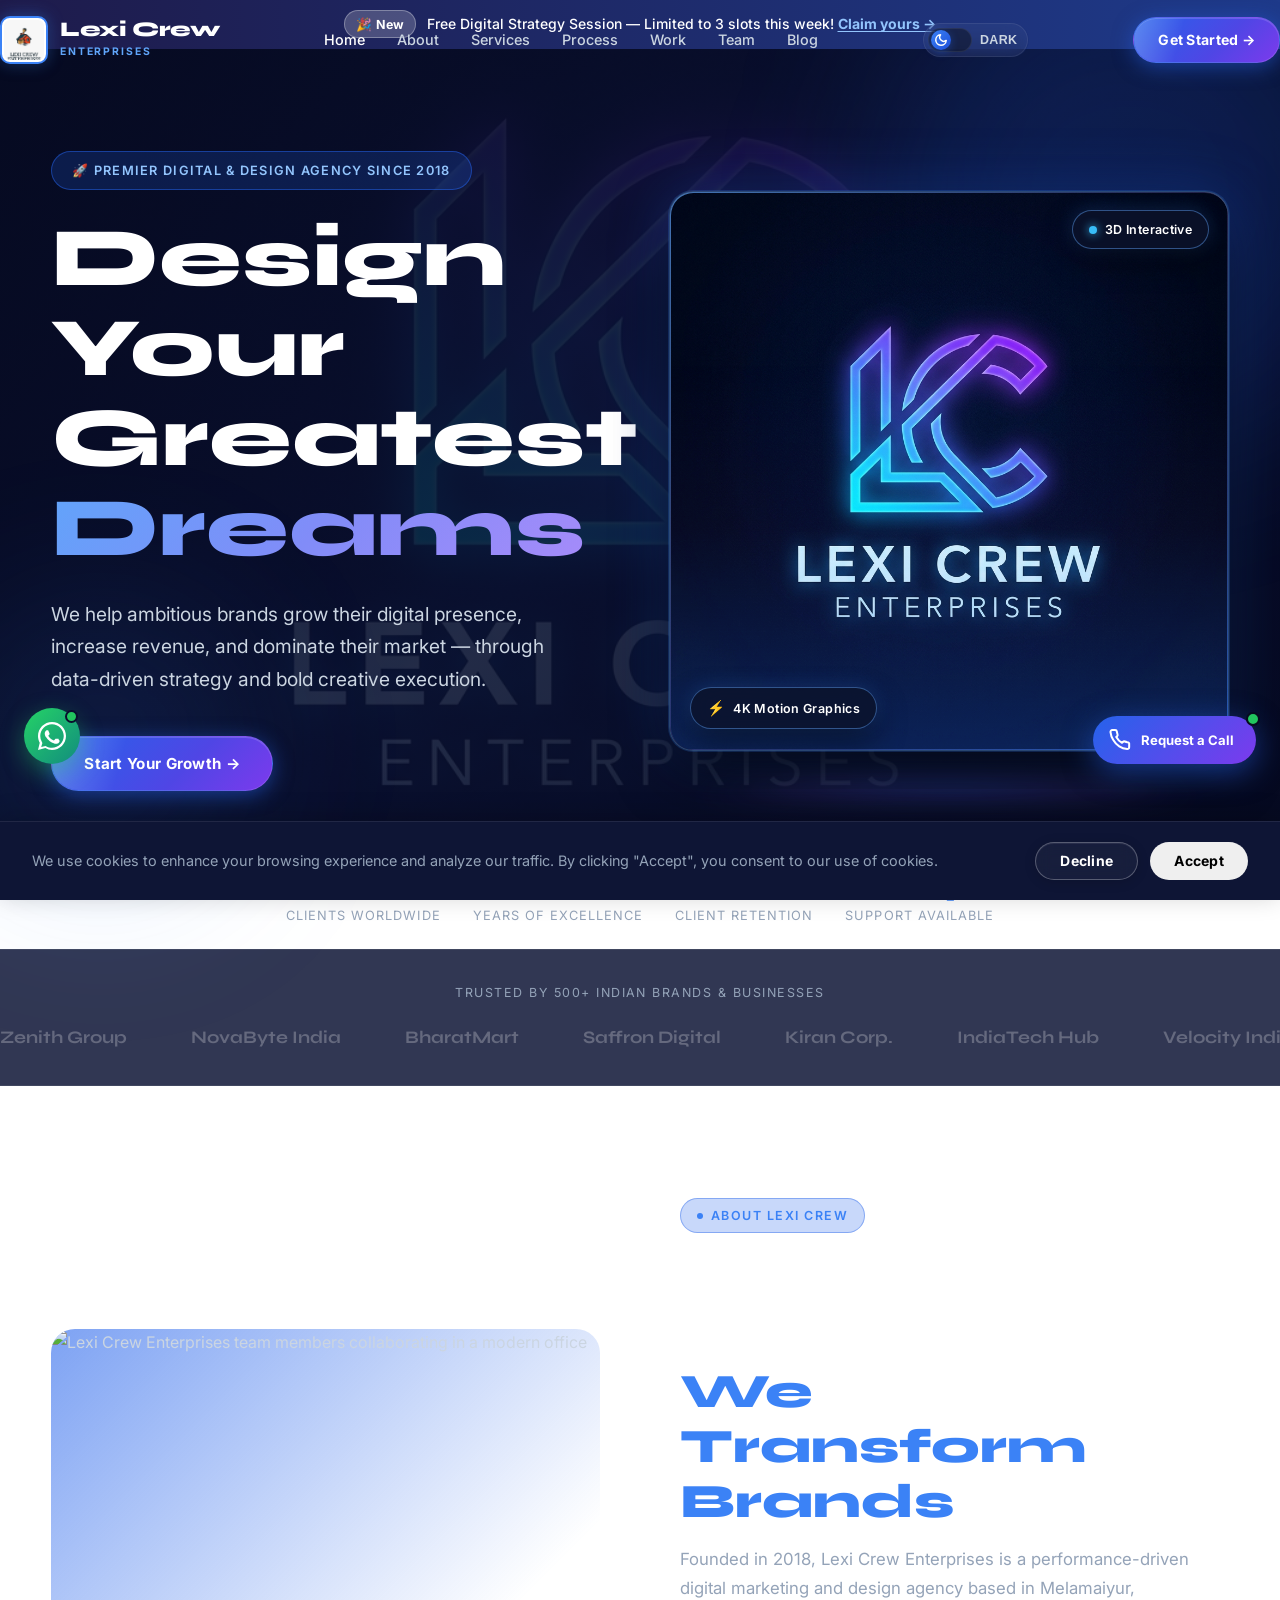
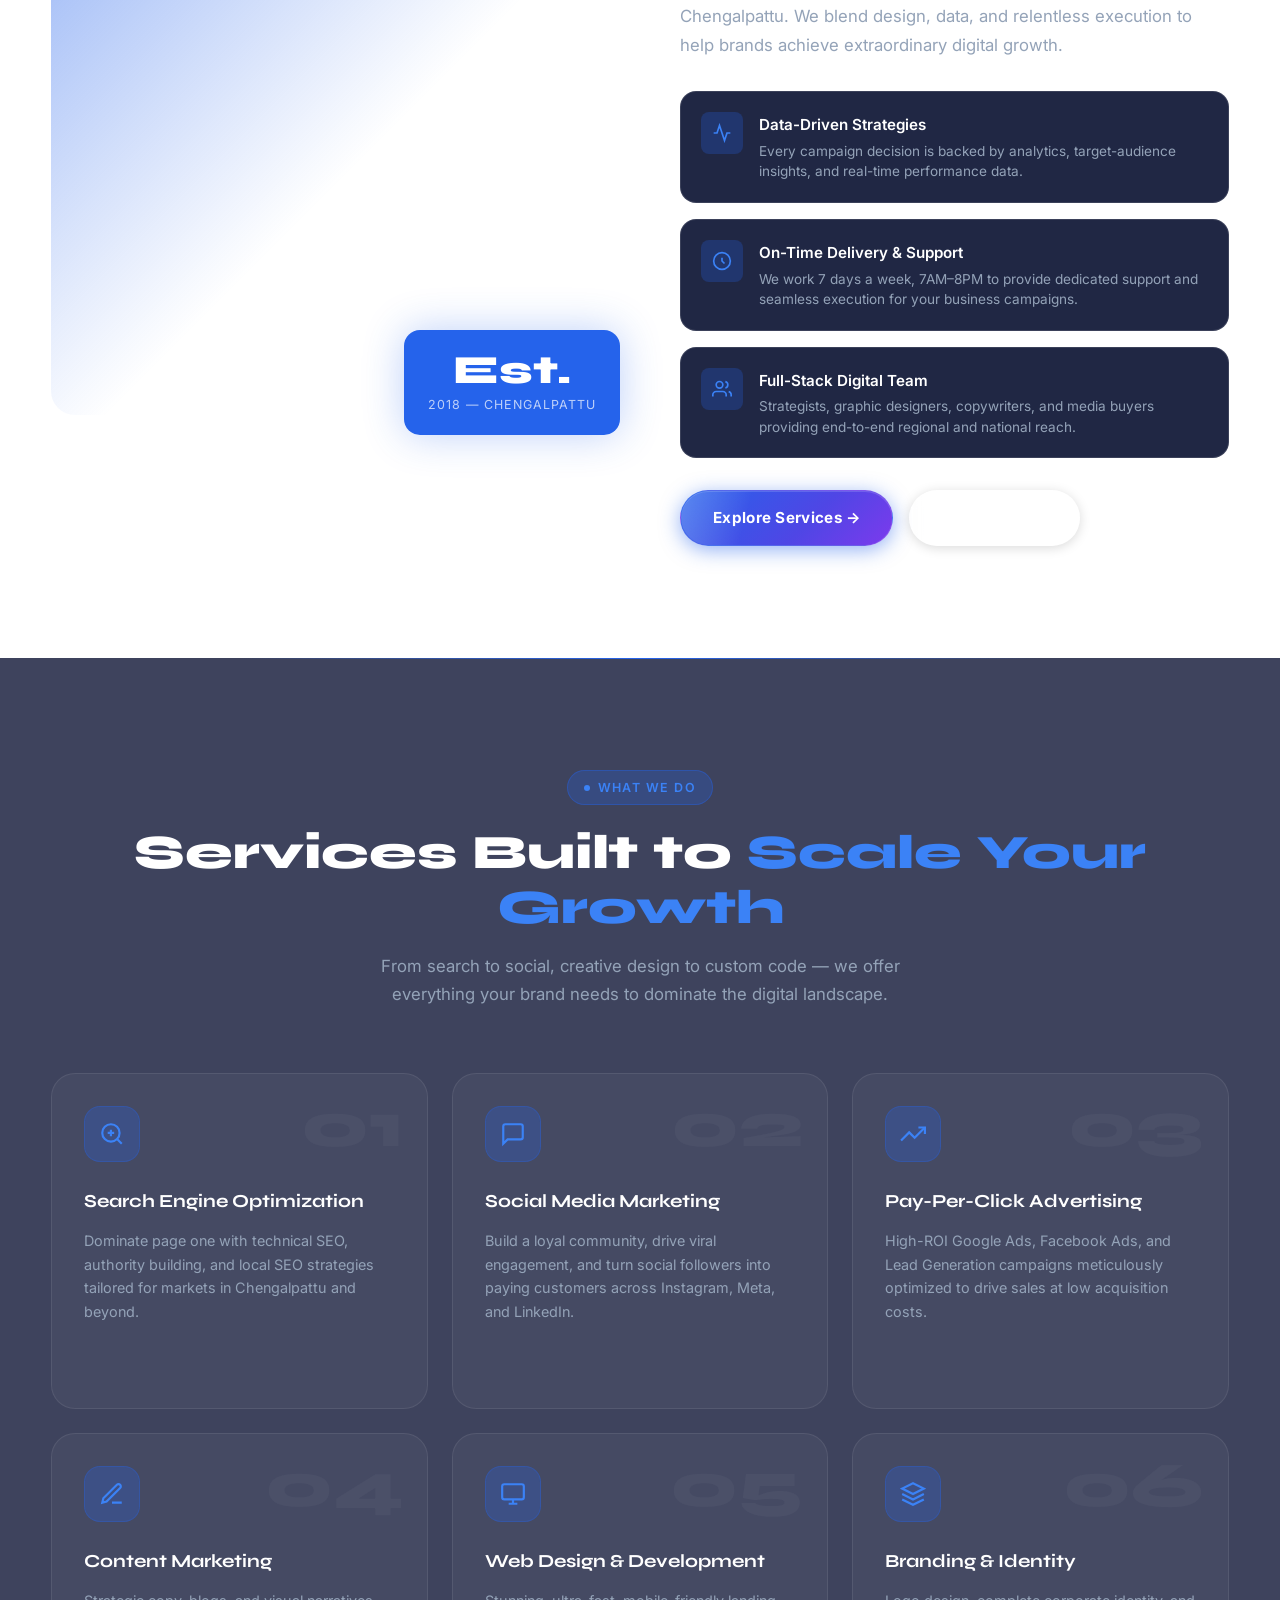
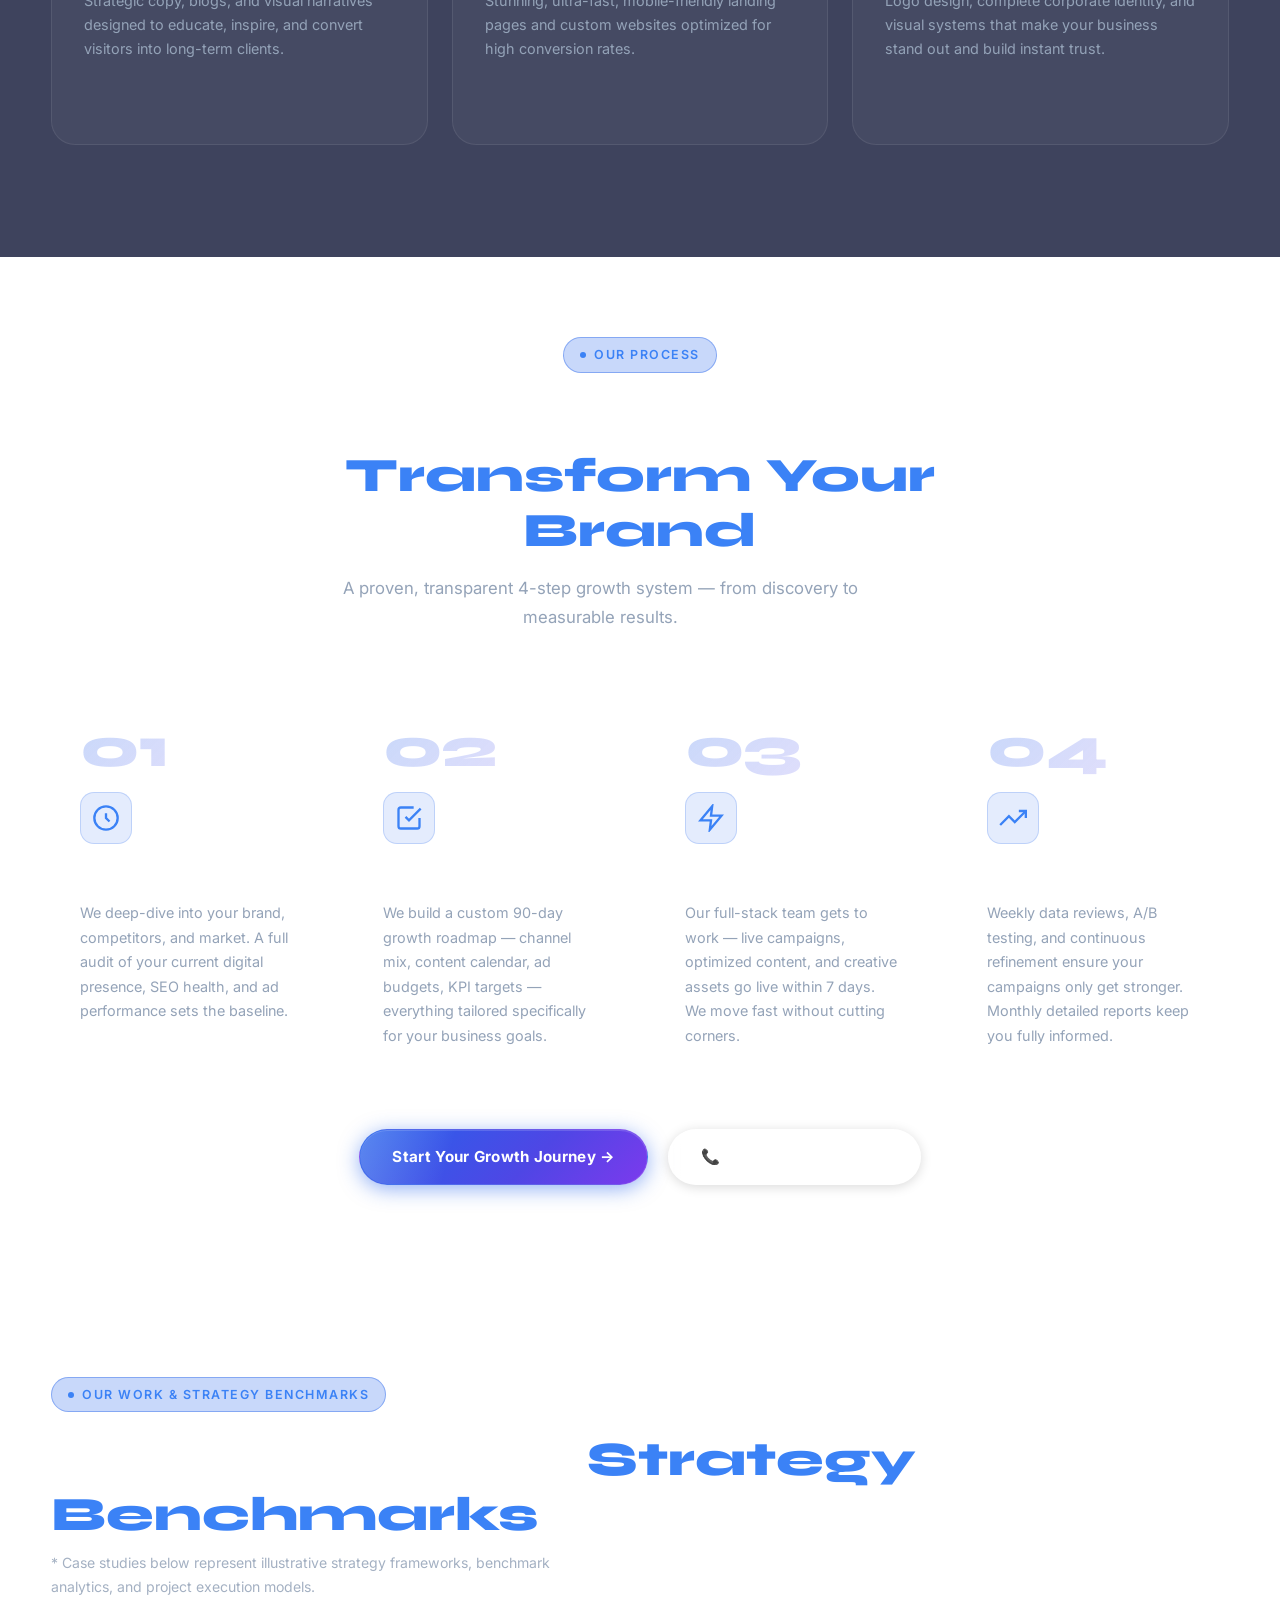
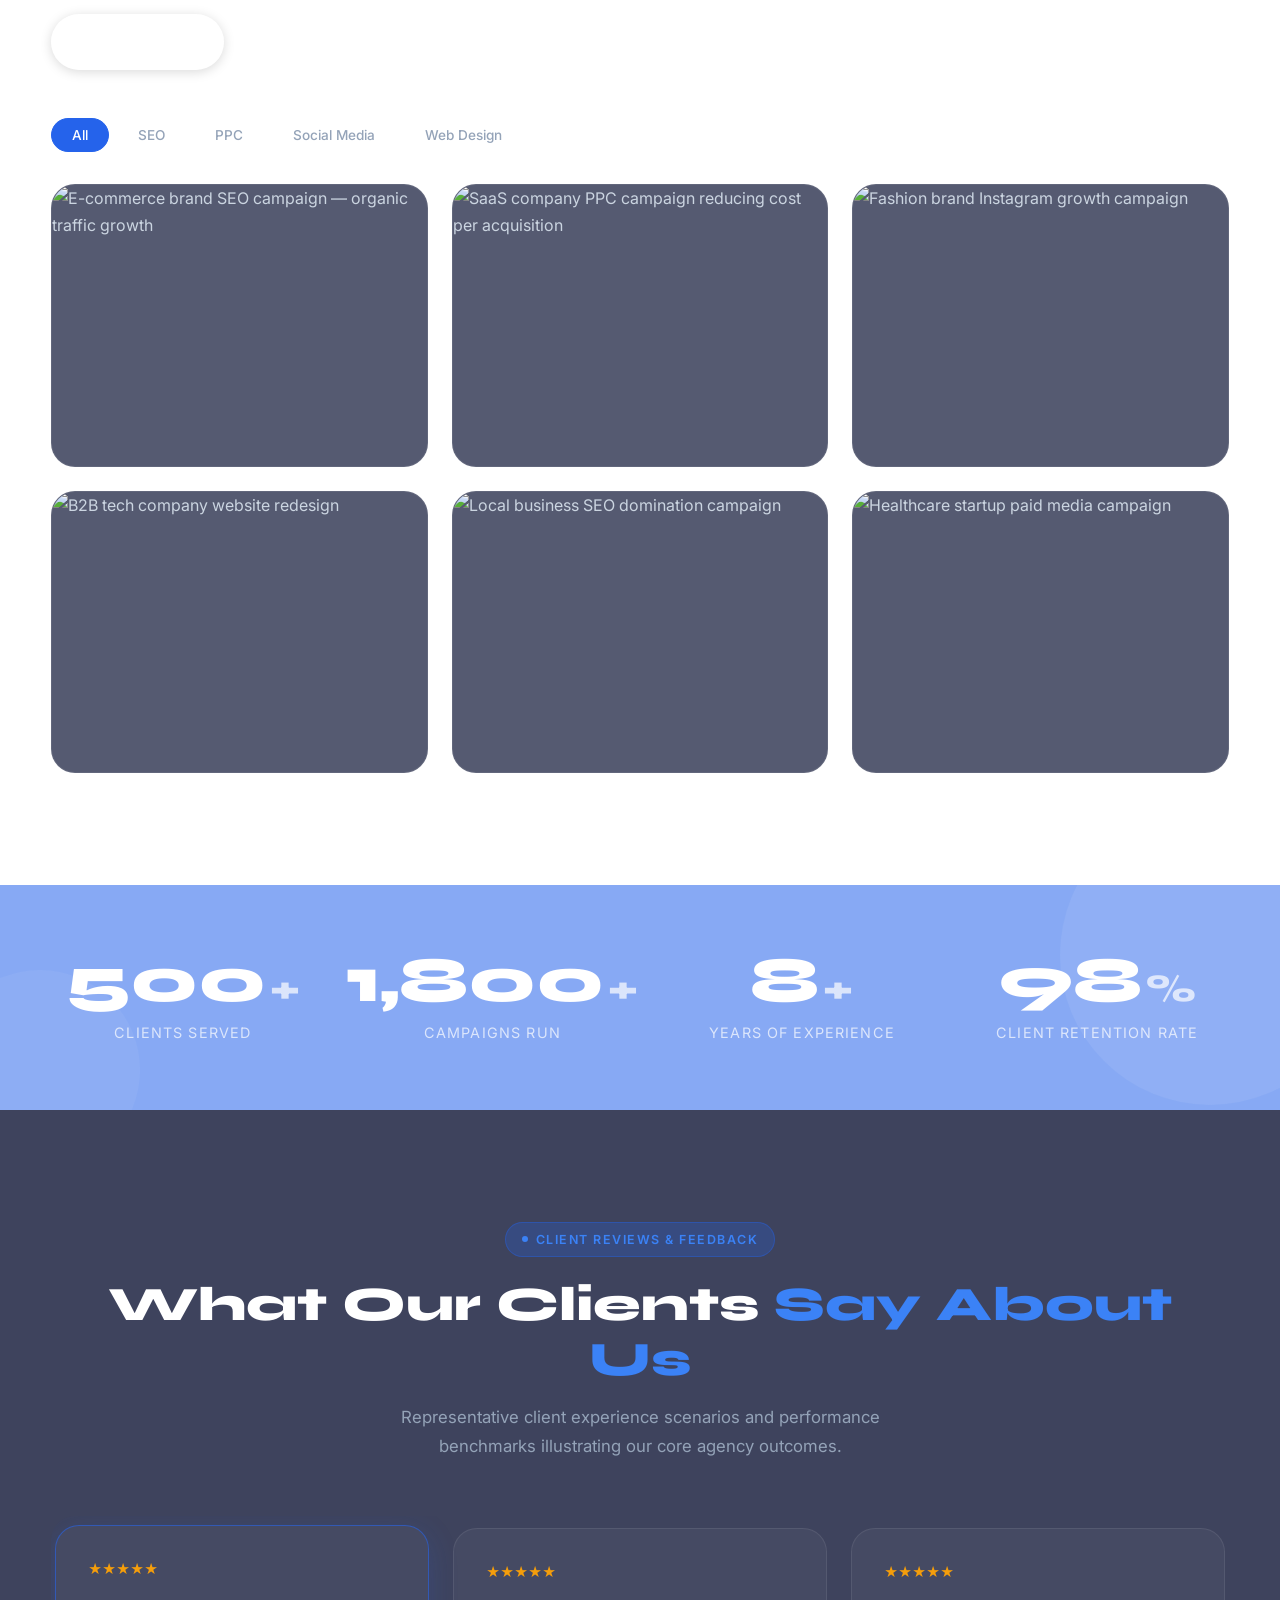
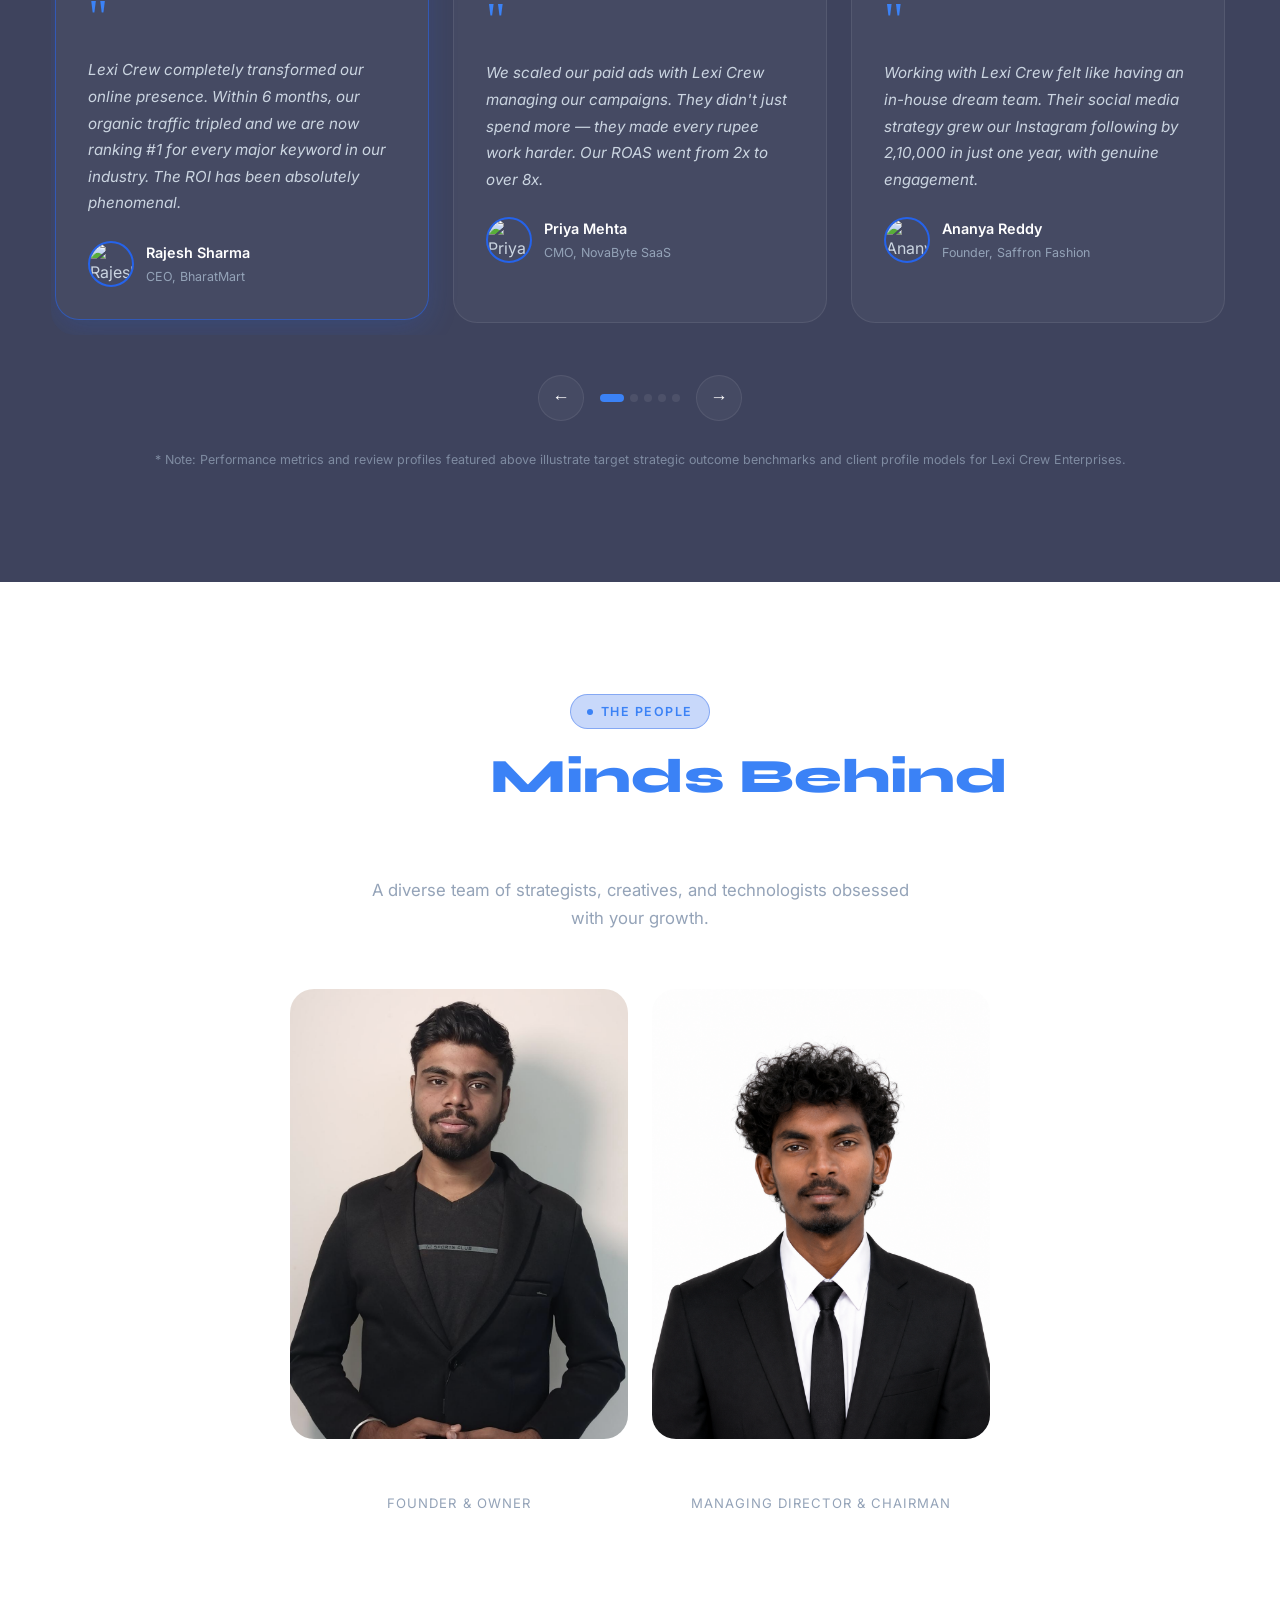
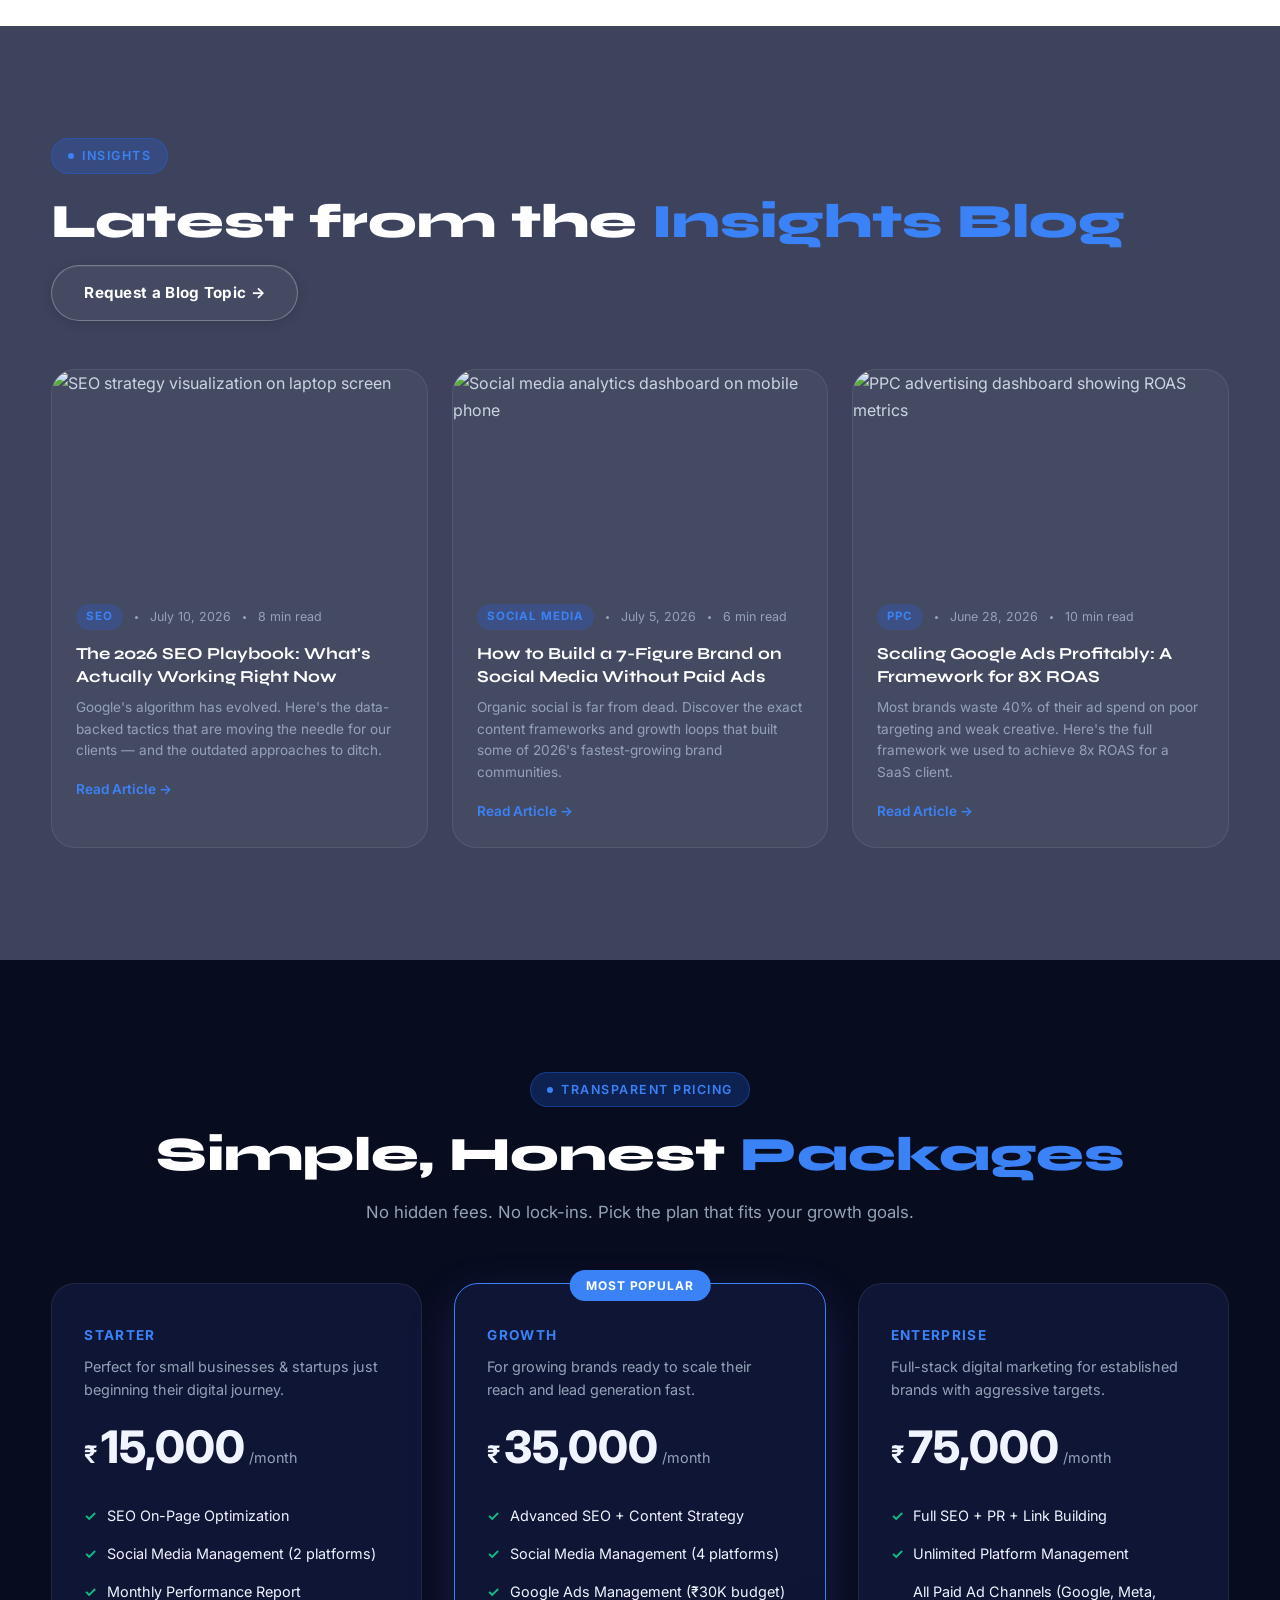
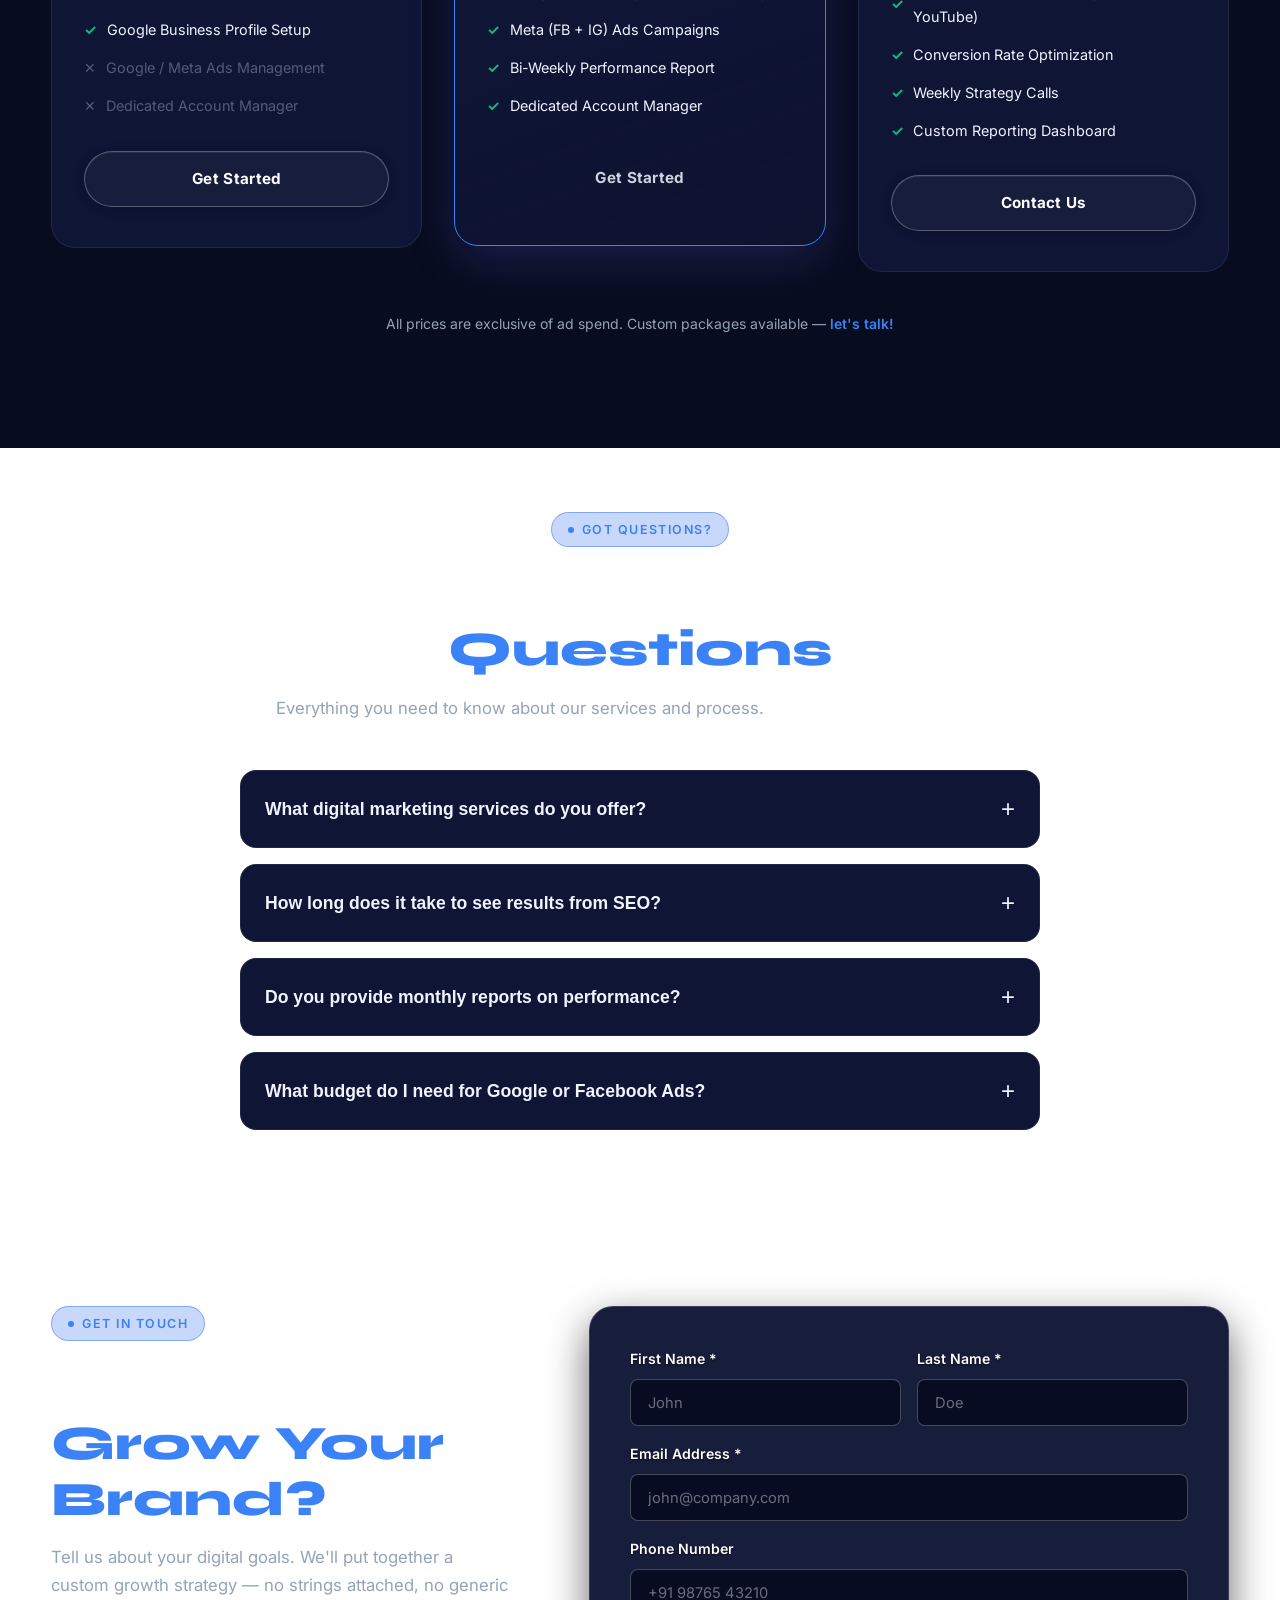
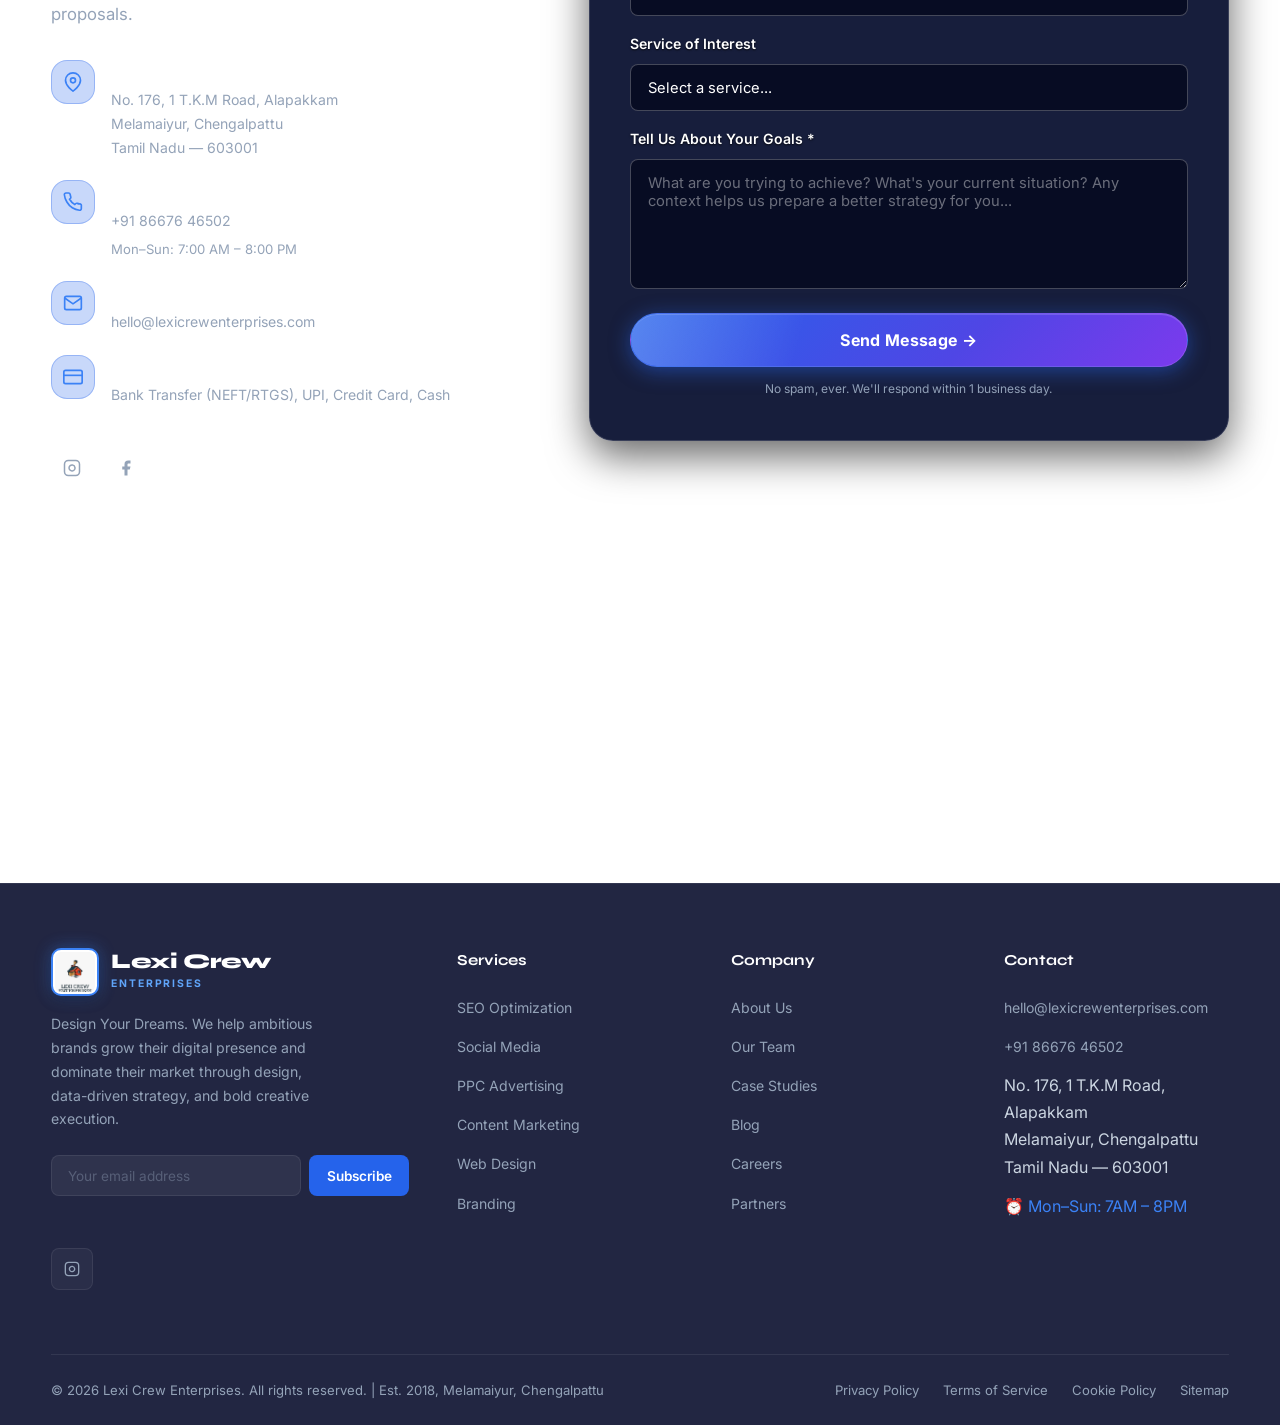
==== commit c8eb3985: "Updated website" ====
--- a/index.html
+++ b/index.html
@@ -12,14 +12,23 @@
 
   <!-- ── Primary SEO ── -->
   <title>Lexi Crew Enterprises — Digital Marketing & Design Agency in Chengalpattu</title>
-  <meta name="description" content="Lexi Crew Enterprises is a premier digital marketing, design, and creative agency based in Neikuppi, Chengalpattu. Established in 2018, we specialize in SEO, PPC, social media, web design, and branding." />
+  <meta name="description" content="Lexi Crew Enterprises is a premier digital marketing, design, and creative agency based in Melamaiyur, Chengalpattu. Established in 2018, we specialize in SEO, PPC, social media, web design, and branding." />
   <link rel="canonical" href="https://www.lexicrewenterprises.com/" />
+
+  <!-- ── Google Analytics 4 (Replace G-XXXXXXXXXX with your Measurement ID) ── -->
+  <script async src="https://www.googletagmanager.com/gtag/js?id=G-XXXXXXXXXX"></script>
+  <script>
+    window.dataLayer = window.dataLayer || [];
+    function gtag(){dataLayer.push(arguments);}
+    gtag('js', new Date());
+    gtag('config', 'G-XXXXXXXXXX');
+  </script>
 
   <!-- ── Open Graph (Facebook / LinkedIn sharing) ── -->
   <meta property="og:type"        content="website" />
   <meta property="og:url"         content="https://www.lexicrewenterprises.com/" />
   <meta property="og:title"       content="Lexi Crew Enterprises — Digital Marketing & Design Agency in Chengalpattu" />
-  <meta property="og:description" content="Premier digital marketing, SEO, PPC, web design, and branding services in Neikuppi, Chengalpattu. Established 2018." />
+  <meta property="og:description" content="Premier digital marketing, SEO, PPC, web design, and branding services in Melamaiyur, Chengalpattu. Established 2018." />
   <meta property="og:image"       content="https://www.lexicrewenterprises.com/Logo.png" />
   <meta property="og:image:width"  content="1200" />
   <meta property="og:image:height" content="630" />
@@ -29,7 +38,7 @@
   <meta name="twitter:card"        content="summary_large_image" />
   <meta name="twitter:site"        content="@lexicrew" />
   <meta name="twitter:title"       content="Lexi Crew Enterprises — Digital Marketing & Design Agency in Chengalpattu" />
-  <meta name="twitter:description" content="Premier digital marketing, SEO, PPC, web design, and branding services in Neikuppi, Chengalpattu. Established 2018." />
+  <meta name="twitter:description" content="Premier digital marketing, SEO, PPC, web design, and branding services in Melamaiyur, Chengalpattu. Established 2018." />
   <meta name="twitter:image"       content="https://www.lexicrewenterprises.com/Logo.png" />
 
   <!-- ── Favicon ── -->
@@ -51,7 +60,7 @@
     "name": "Lexi Crew Enterprises",
     "url": "https://www.lexicrewenterprises.com",
     "logo": "https://www.lexicrewenterprises.com/Logo.jpeg",
-    "description": "Premier digital marketing, design, and creative agency based in Neikuppi, Chengalpattu. Specializing in SEO, social media marketing, PPC ads, branding, and web development.",
+    "description": "Premier digital marketing, design, and creative agency based in Melamaiyur, Chengalpattu. Specializing in SEO, social media marketing, PPC ads, branding, and web development.",
     "foundingDate": "2018",
     "address": {
       "@type": "PostalAddress",
@@ -74,7 +83,7 @@
         "closes": "20:00"
       }
     ],
-    "paymentAccepted": "Cash, UPI",
+    "paymentAccepted": "Bank Transfer, NEFT, RTGS, UPI, Credit Card, Cash",
     "areaServed": "Chengalpattu",
     "telephone": "+918667646502",
     "email": "hello@lexicrewenterprises.com",
@@ -86,7 +95,7 @@
       "availableLanguage": ["English", "Tamil"]
     },
     "sameAs": [
-      "https://www.justdial.com/Chengalpattu/LEXI-CREW-ENTERPRISES-Near-Hanuman-Statue-Neikuppi/9999PXX44-XX44-240628101727-S6V5_BZDET"
+      "https://www.justdial.com/Chengalpattu/LEXI-CREW-ENTERPRISES-Melamaiyur/9999PXX44-XX44-240628101727-S6V5_BZDET"
     ]
   }
   </script>
@@ -294,7 +303,7 @@
             <div class="label">Clients Worldwide</div>
           </div>
           <div class="hero-stat">
-            <div class="num">7<span>+</span></div>
+            <div class="num">8<span>+</span></div>
             <div class="label">Years of Excellence</div>
           </div>
           <div class="hero-stat">
@@ -395,7 +404,7 @@
               />
             </div>
             <!-- Floating achievement badge -->
-            <div class="about-badge" aria-label="7 years in business">
+            <div class="about-badge" aria-label="8 years in business">
               <div class="big-num">Est.</div>
               <div class="big-label">2018 — Chengalpattu</div>
             </div>
@@ -631,10 +640,13 @@
       <div class="container">
         <div class="portfolio-header">
           <div>
-            <span class="section-tag">Our Work</span>
+            <span class="section-tag">Our Work &amp; Strategy Benchmarks</span>
             <h2 class="section-title" id="portfolio-heading">
-              Campaigns That <span>Changed the Game</span>
+              Campaigns &amp; <span>Strategy Benchmarks</span>
             </h2>
+            <p class="section-subtitle" style="font-size:0.88rem; opacity:0.85; margin-top:0.5rem;">
+              * Case studies below represent illustrative strategy frameworks, benchmark analytics, and project execution models.
+            </p>
           </div>
           <a href="#contact" class="btn btn-outline">View All Work</a>
         </div>
@@ -792,7 +804,7 @@
           </div>
           <div class="stat-item" data-aos="fade-up" data-aos-delay="200">
             <div class="stat-num">
-              <span class="counter" data-target="7">0</span>
+              <span class="counter" data-target="8">0</span>
               <span class="suffix">+</span>
             </div>
             <div class="stat-label">Years of Experience</div>
@@ -815,12 +827,12 @@
     <section id="testimonials" class="testimonials" aria-labelledby="testimonials-heading">
       <div class="container">
         <div class="testimonials-header">
-          <span class="section-tag">Client Reviews</span>
+          <span class="section-tag">Client Reviews &amp; Feedback</span>
           <h2 class="section-title" id="testimonials-heading">
             What Our Clients <span>Say About Us</span>
           </h2>
           <p class="section-subtitle">
-            Don't take our word for it — here's what the brands we've helped have to say.
+            Representative client experience scenarios and performance benchmarks illustrating our core agency outcomes.
           </p>
         </div>
 
@@ -968,6 +980,10 @@
           <button class="carousel-btn" id="nextBtn" aria-label="Next testimonial">&#8594;</button>
         </div>
 
+        <p class="disclaimer-note" style="text-align:center; font-size:0.78rem; color:var(--clr-text-muted); margin-top:1.75rem; opacity:0.75;">
+          * Note: Performance metrics and review profiles featured above illustrate target strategic outcome benchmarks and client profile models for Lexi Crew Enterprises.
+        </p>
+
       </div>
     </section>
 
@@ -1321,7 +1337,7 @@
                 </div>
                 <div>
                   <h4>Payment Accepted</h4>
-                  <p>Cash &amp; UPI</p>
+                  <p>Bank Transfer (NEFT/RTGS), UPI, Credit Card, Cash</p>
                 </div>
               </div>
             </div>
@@ -1551,13 +1567,12 @@
 
       <!-- Footer bottom bar -->
       <div class="footer-bottom">
-        <p>© 2026 Lexi Crew Enterprises. All rights reserved. | Est. 2018, Neikuppi, Chengalpattu</p>
+        <p>© 2026 Lexi Crew Enterprises. All rights reserved. | Est. 2018, Melamaiyur, Chengalpattu</p>
         <div class="footer-bottom-links">
           <a href="javascript:void(0)" onclick="openPolicyModal('privacy')">Privacy Policy</a>
           <a href="javascript:void(0)" onclick="openPolicyModal('terms')">Terms of Service</a>
           <a href="javascript:void(0)" onclick="openPolicyModal('cookie')">Cookie Policy</a>
           <a href="sitemap.xml">Sitemap</a>
-          <a href="login.html" style="opacity:0.4;font-size:0.75rem;" title="Team Access">🔒 Admin</a>
         </div>
       </div>
     </div>
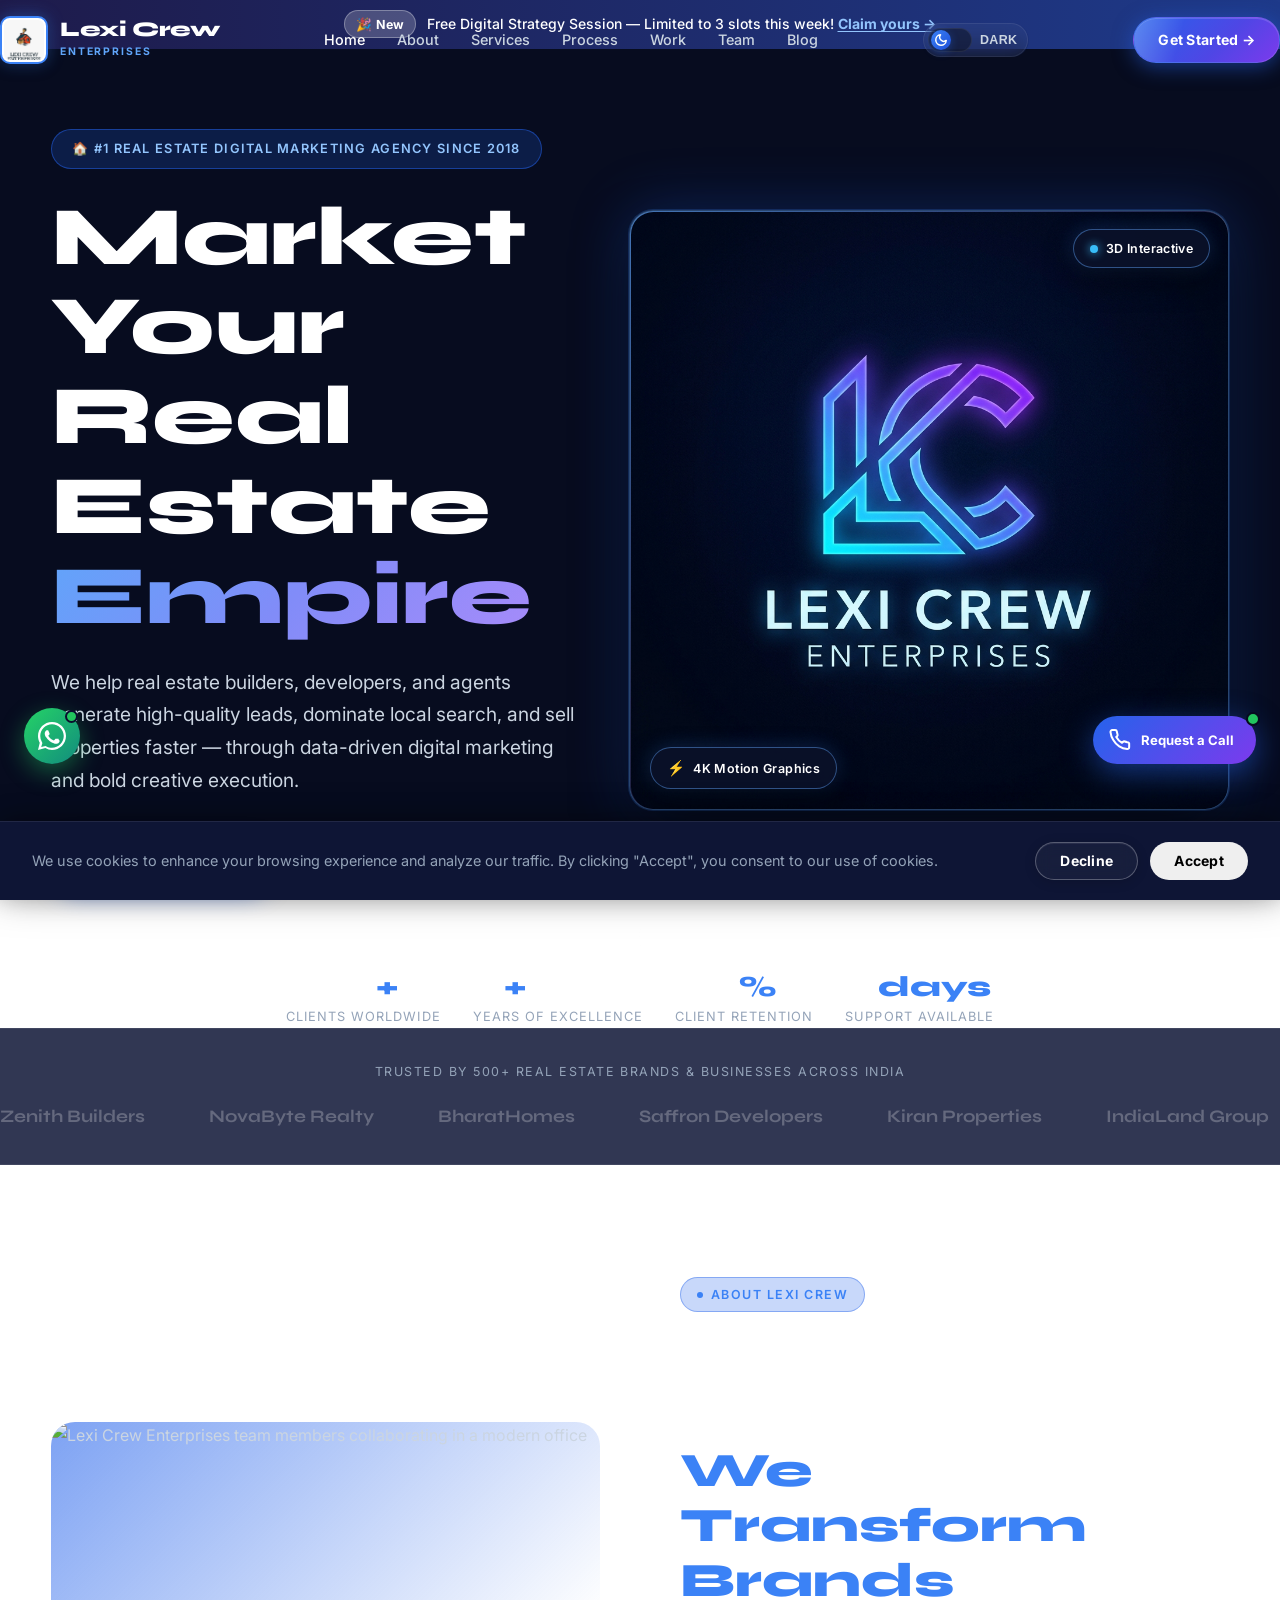
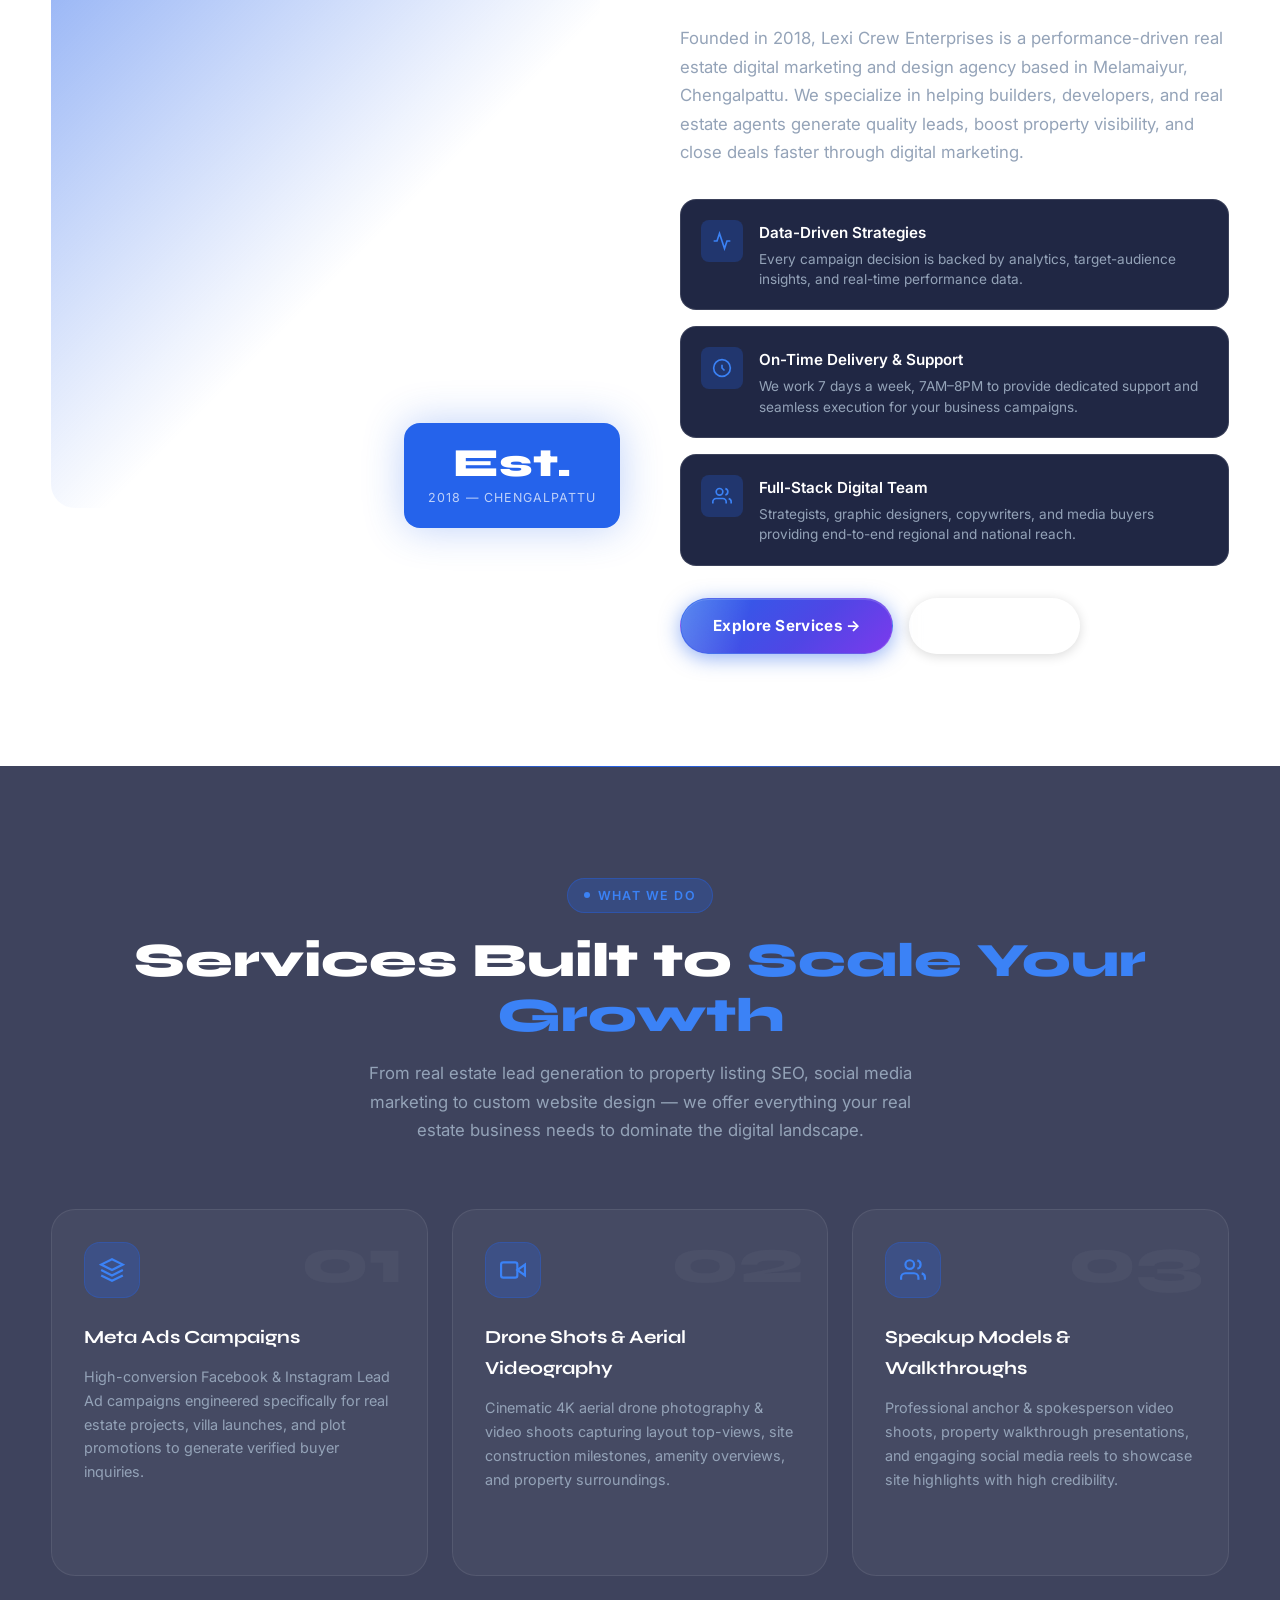
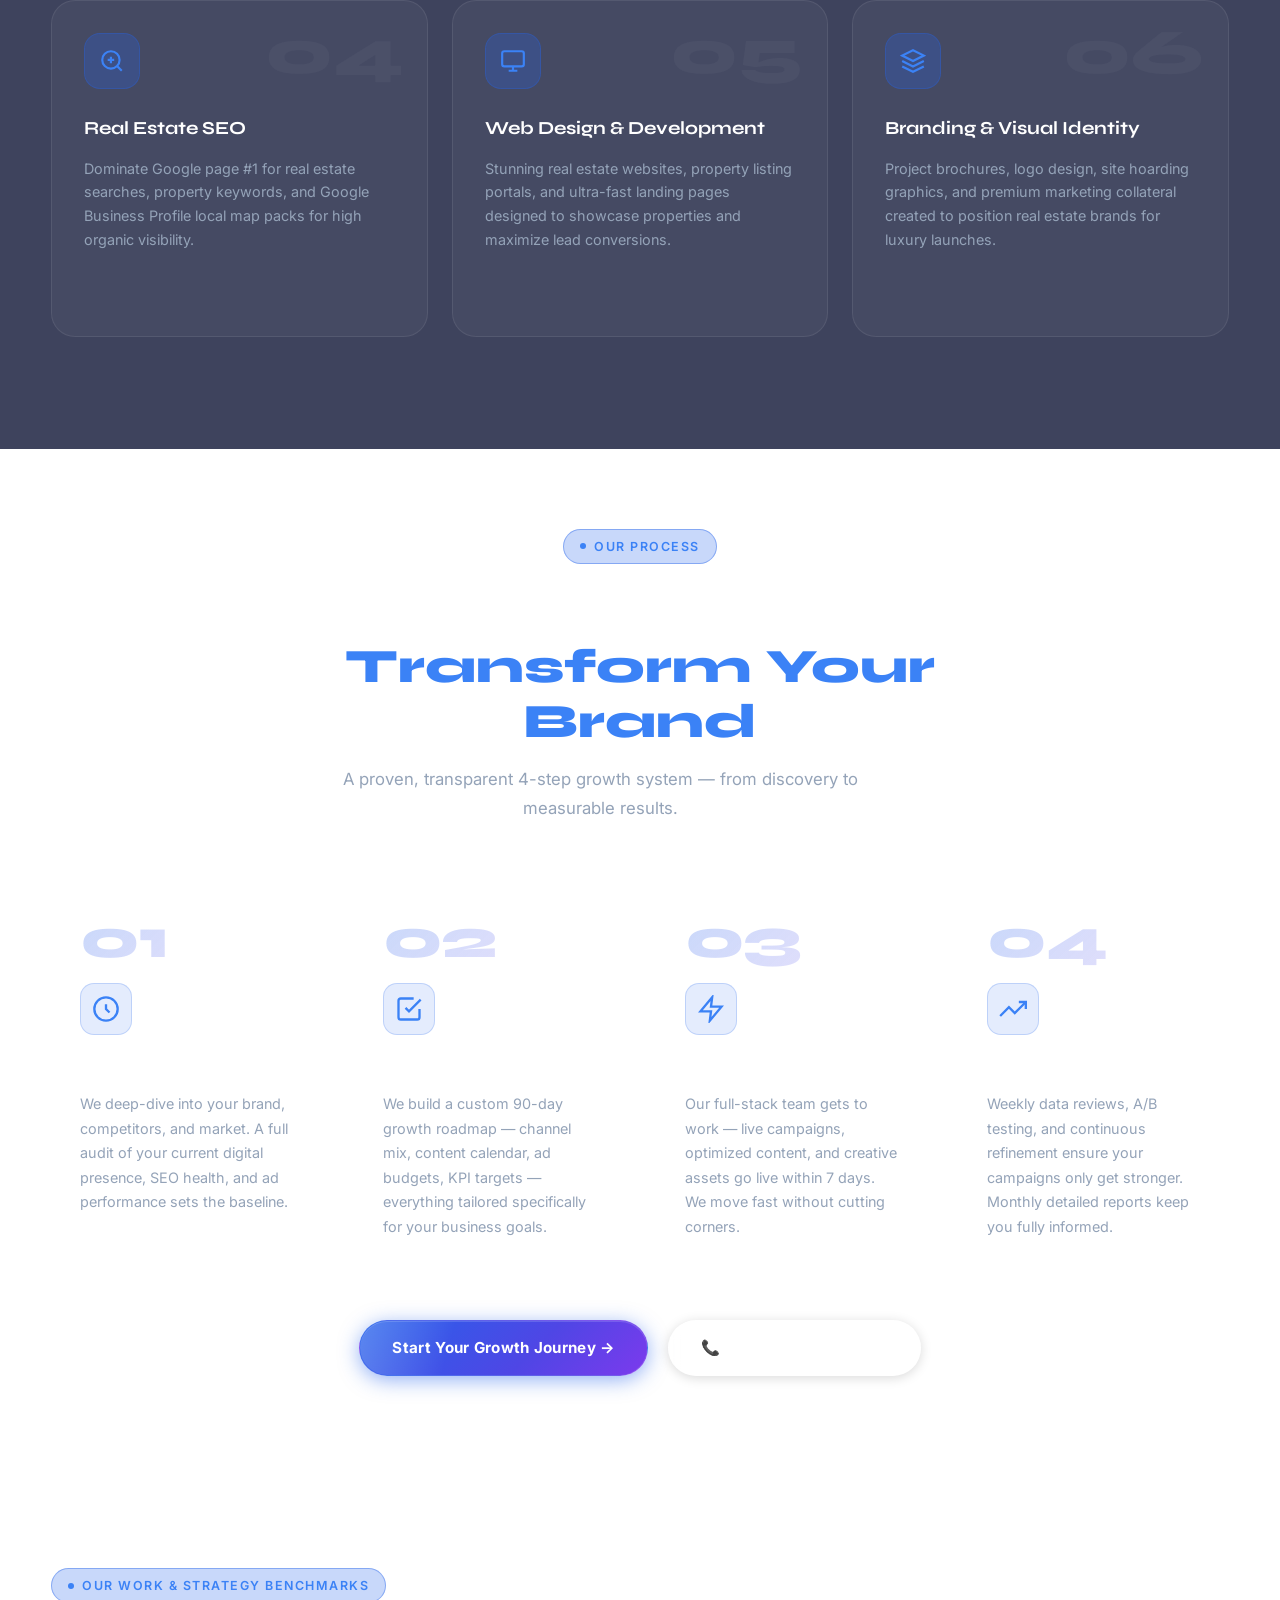
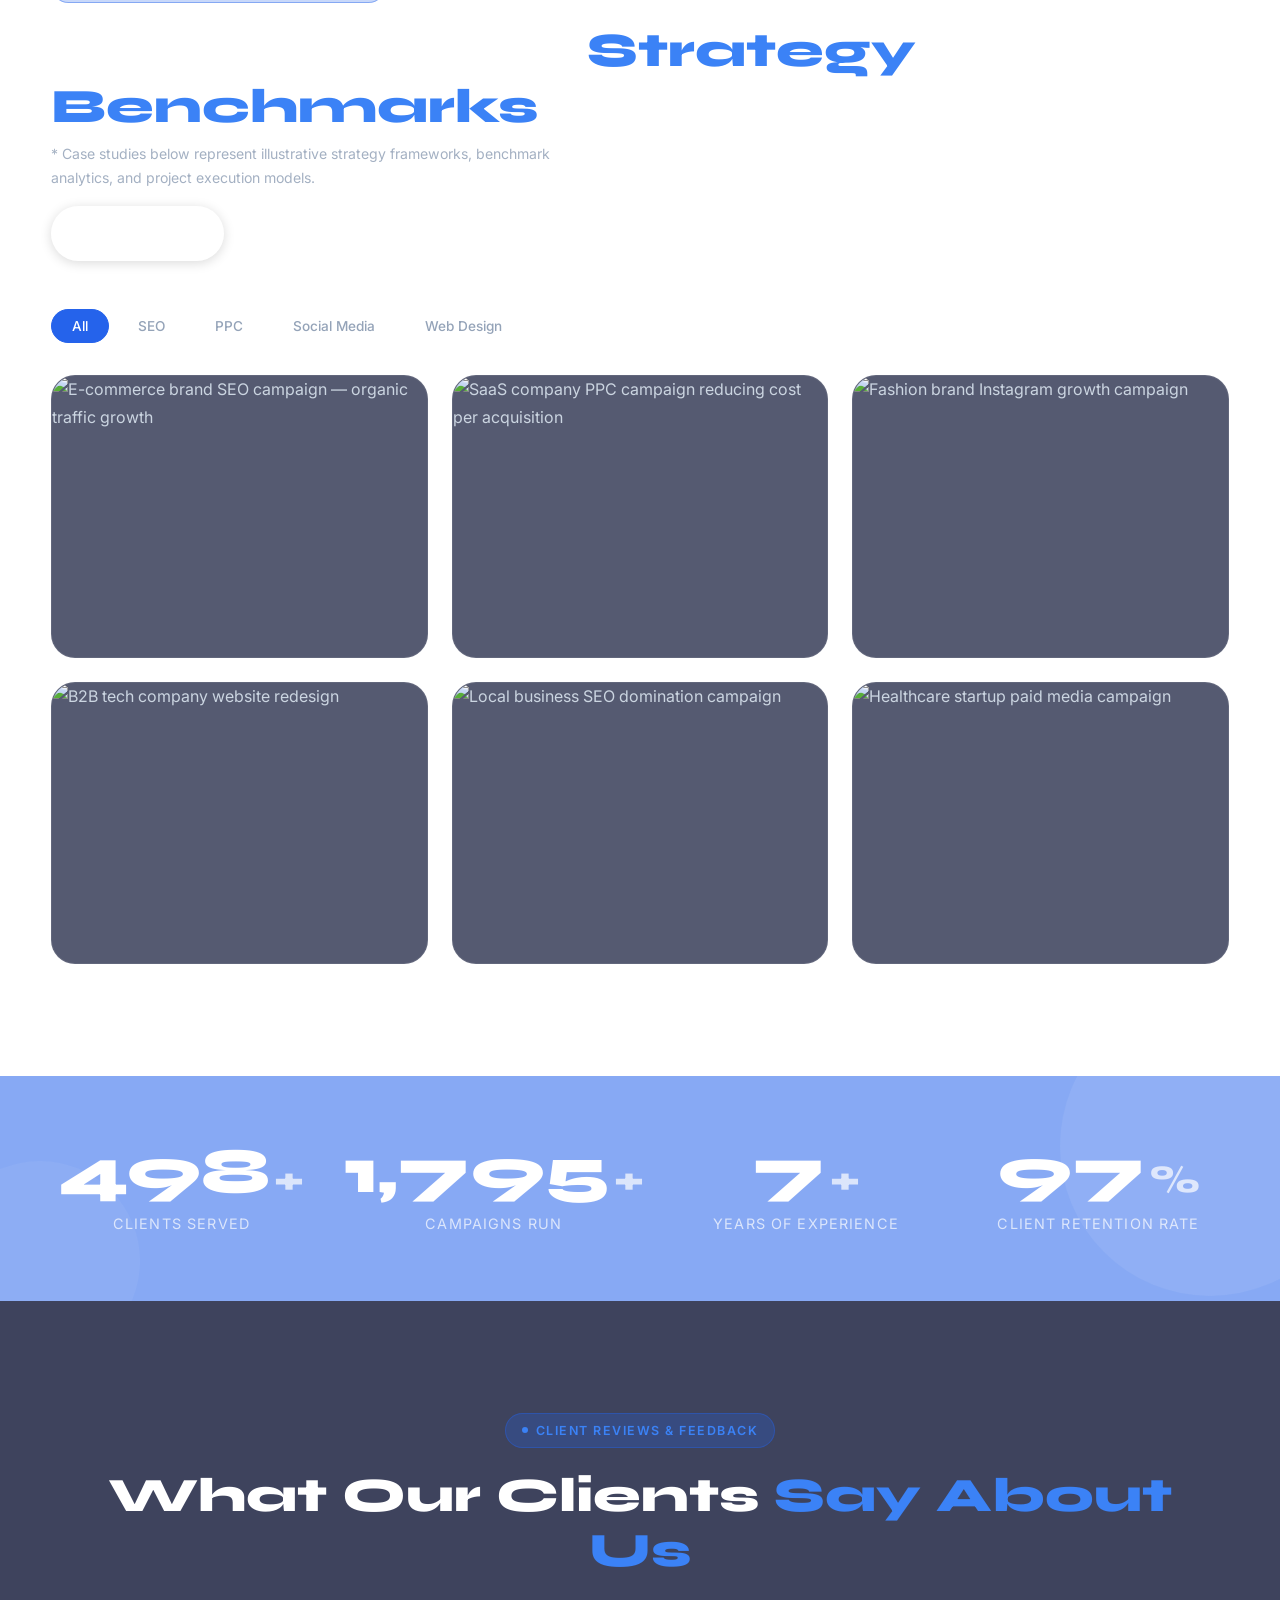
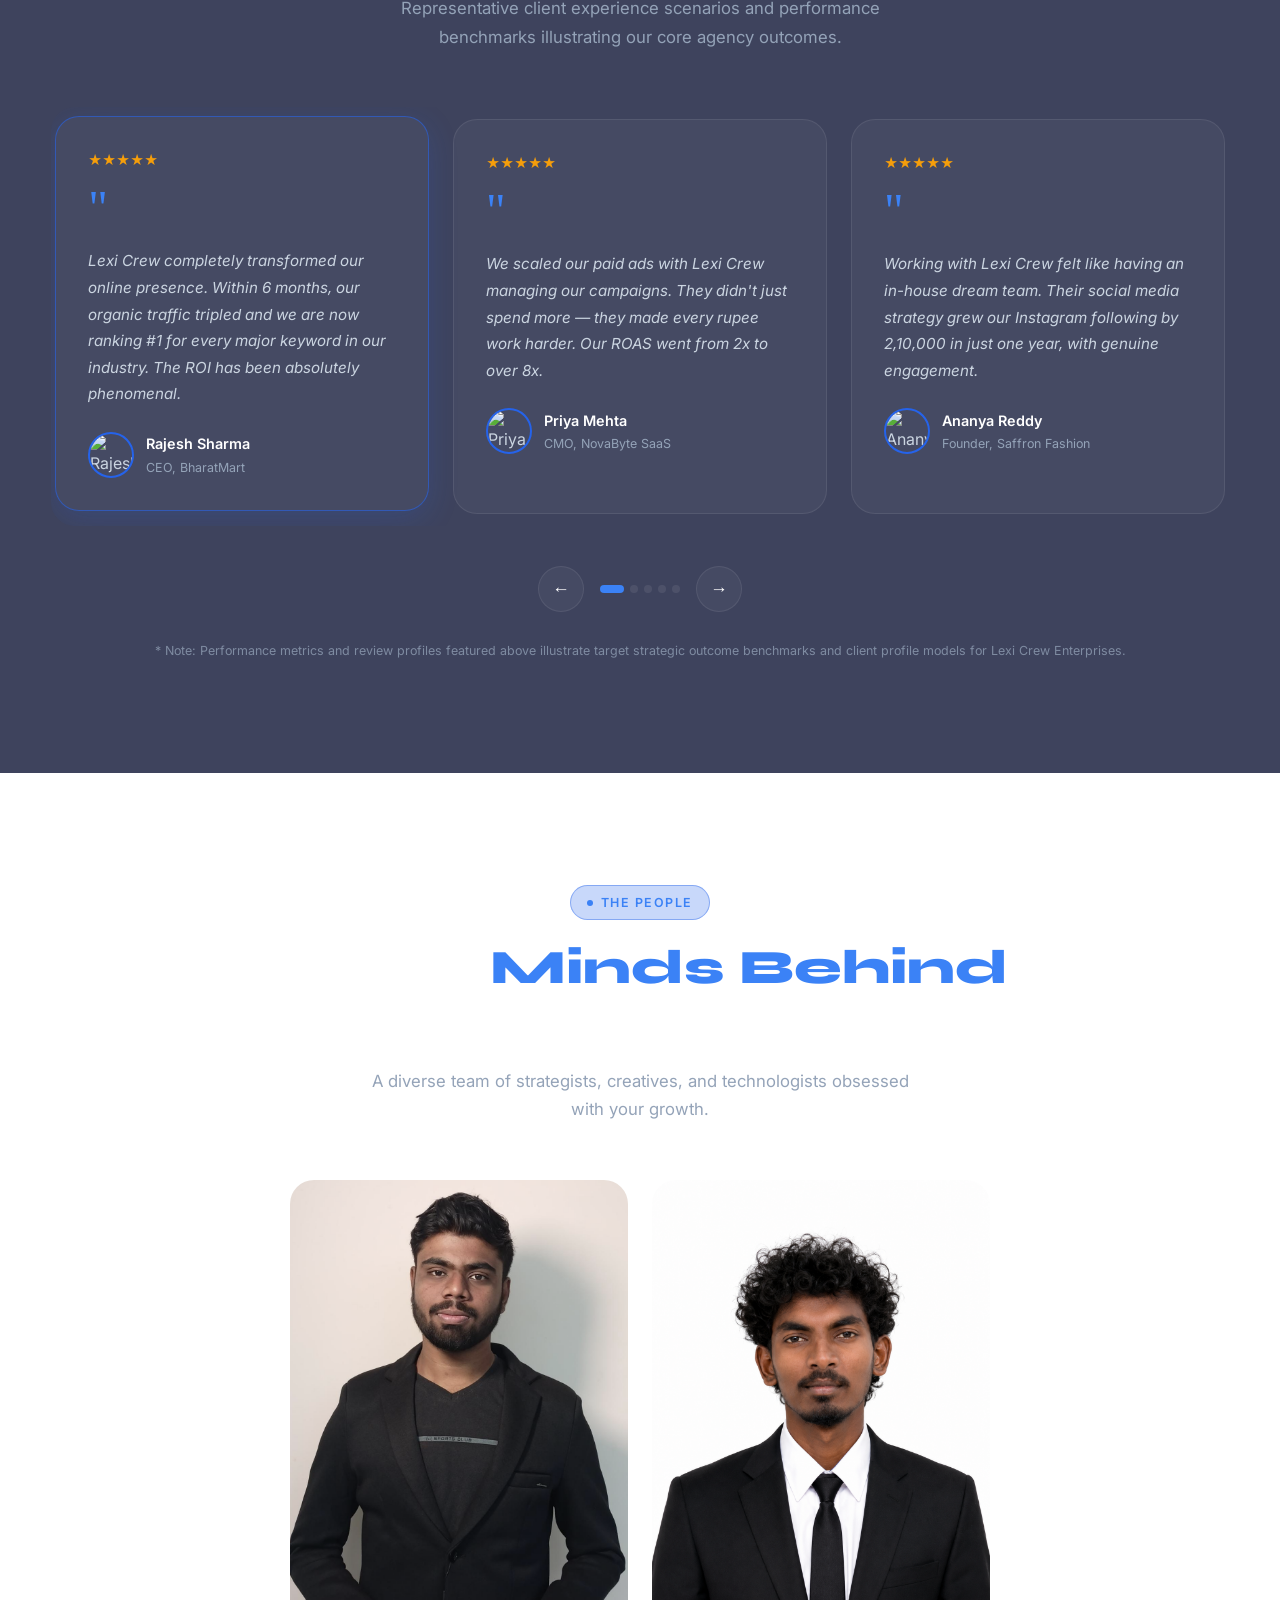
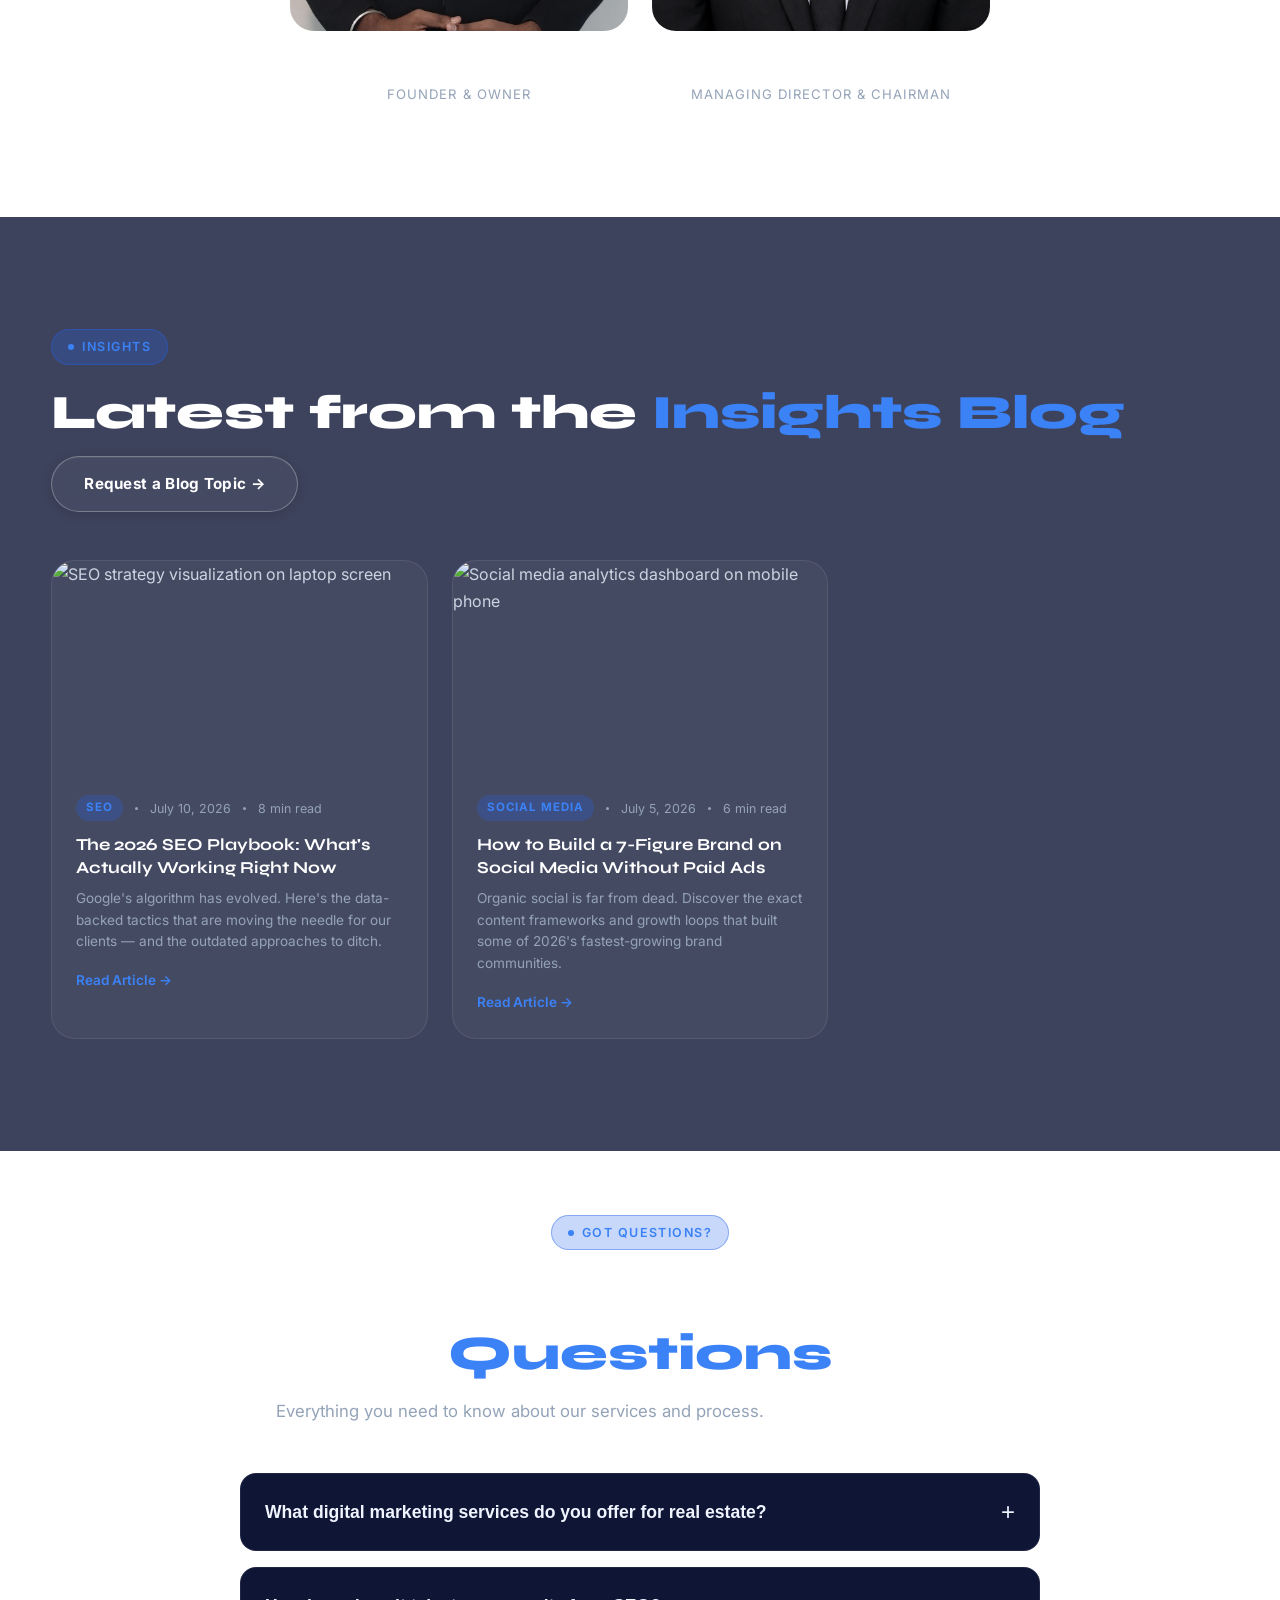
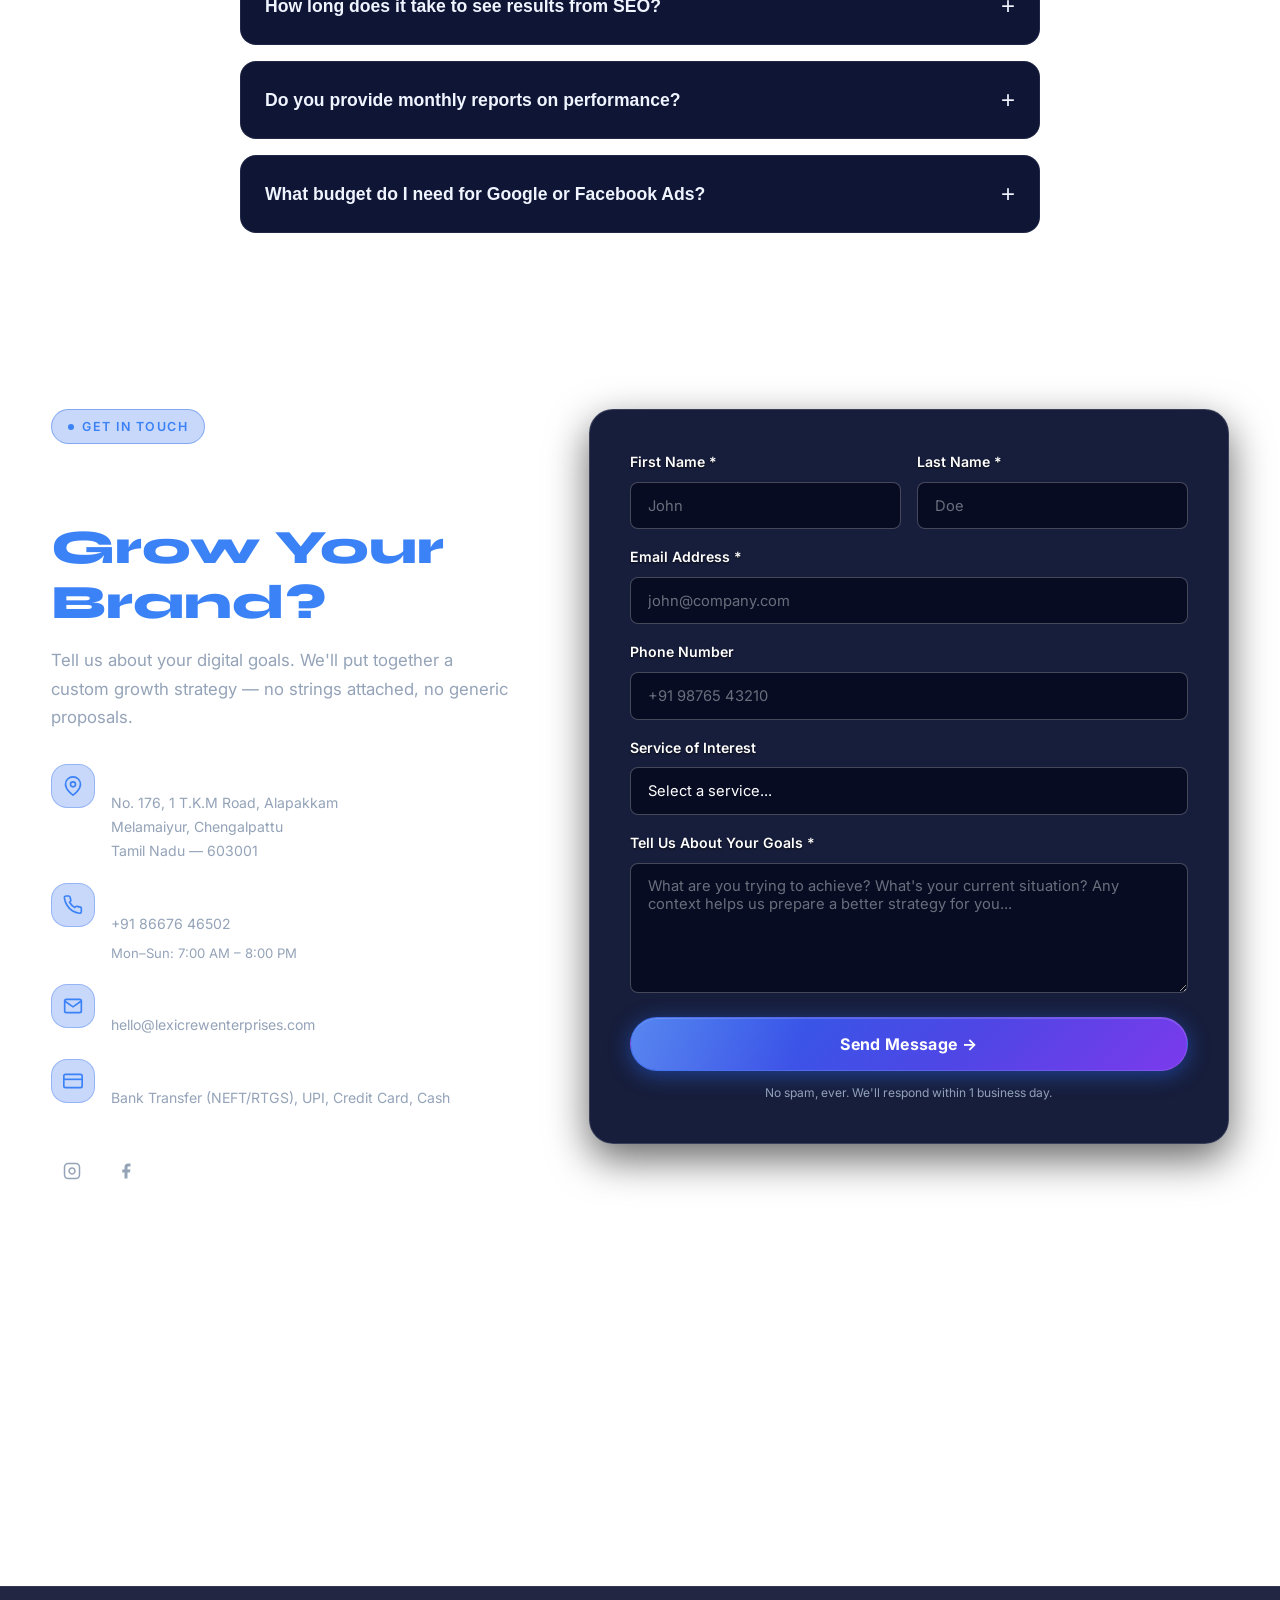
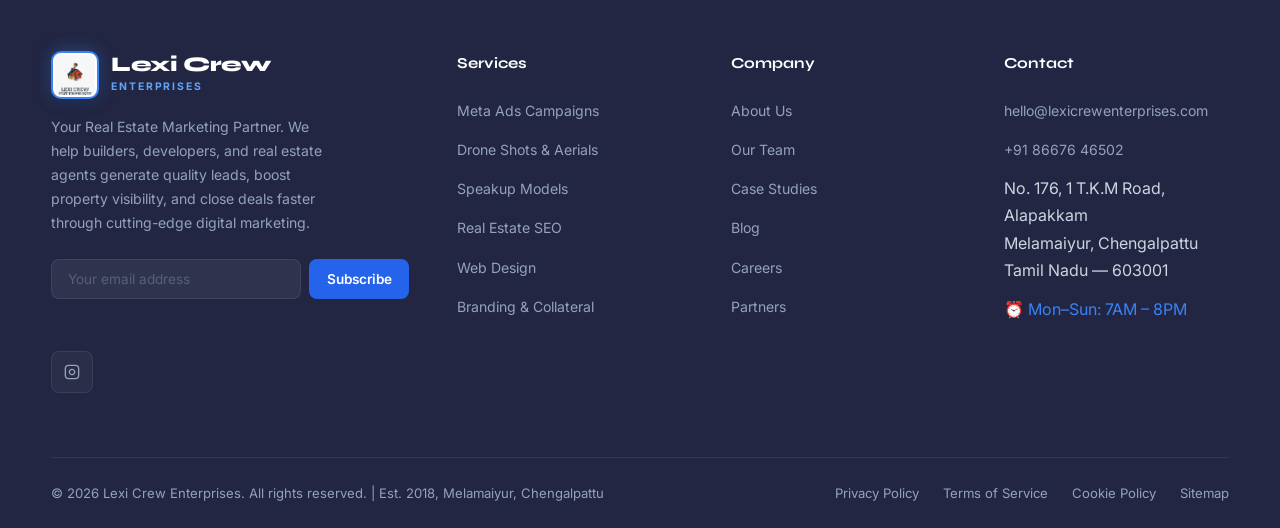
==== commit 1511b058: "Update site for Real Estate focus, remove pricing section, clean admin light effects, and add Meta A" ====
--- a/index.html
+++ b/index.html
@@ -11,8 +11,8 @@
   <meta name="apple-mobile-web-app-status-bar-style" content="black-translucent" />
 
   <!-- ── Primary SEO ── -->
-  <title>Lexi Crew Enterprises — Digital Marketing & Design Agency in Chengalpattu</title>
-  <meta name="description" content="Lexi Crew Enterprises is a premier digital marketing, design, and creative agency based in Melamaiyur, Chengalpattu. Established in 2018, we specialize in SEO, PPC, social media, web design, and branding." />
+  <title>Lexi Crew Enterprises — Real Estate Digital Marketing & Design Agency in Chengalpattu</title>
+  <meta name="description" content="Lexi Crew Enterprises is a premier real estate digital marketing, design, and creative agency based in Melamaiyur, Chengalpattu. Established in 2018, we specialize in real estate lead generation, property listing SEO, social media marketing, PPC, web design, and branding for builders, developers & agents." />
   <link rel="canonical" href="https://www.lexicrewenterprises.com/" />
 
   <!-- ── Google Analytics 4 (Replace G-XXXXXXXXXX with your Measurement ID) ── -->
@@ -27,8 +27,8 @@
   <!-- ── Open Graph (Facebook / LinkedIn sharing) ── -->
   <meta property="og:type"        content="website" />
   <meta property="og:url"         content="https://www.lexicrewenterprises.com/" />
-  <meta property="og:title"       content="Lexi Crew Enterprises — Digital Marketing & Design Agency in Chengalpattu" />
-  <meta property="og:description" content="Premier digital marketing, SEO, PPC, web design, and branding services in Melamaiyur, Chengalpattu. Established 2018." />
+  <meta property="og:title"       content="Lexi Crew Enterprises — Real Estate Digital Marketing & Design Agency in Chengalpattu" />
+  <meta property="og:description" content="Premier real estate digital marketing, property SEO, lead generation, PPC, web design, and branding services in Melamaiyur, Chengalpattu. Established 2018." />
   <meta property="og:image"       content="https://www.lexicrewenterprises.com/Logo.png" />
   <meta property="og:image:width"  content="1200" />
   <meta property="og:image:height" content="630" />
@@ -37,8 +37,8 @@
   <!-- ── Twitter Card ── -->
   <meta name="twitter:card"        content="summary_large_image" />
   <meta name="twitter:site"        content="@lexicrew" />
-  <meta name="twitter:title"       content="Lexi Crew Enterprises — Digital Marketing & Design Agency in Chengalpattu" />
-  <meta name="twitter:description" content="Premier digital marketing, SEO, PPC, web design, and branding services in Melamaiyur, Chengalpattu. Established 2018." />
+  <meta name="twitter:title"       content="Lexi Crew Enterprises — Real Estate Digital Marketing & Design Agency in Chengalpattu" />
+  <meta name="twitter:description" content="Premier real estate digital marketing, property SEO, lead generation, PPC, web design, and branding services in Melamaiyur, Chengalpattu. Established 2018." />
   <meta name="twitter:image"       content="https://www.lexicrewenterprises.com/Logo.png" />
 
   <!-- ── Favicon ── -->
@@ -60,7 +60,7 @@
     "name": "Lexi Crew Enterprises",
     "url": "https://www.lexicrewenterprises.com",
     "logo": "https://www.lexicrewenterprises.com/Logo.jpeg",
-    "description": "Premier digital marketing, design, and creative agency based in Melamaiyur, Chengalpattu. Specializing in SEO, social media marketing, PPC ads, branding, and web development.",
+    "description": "Premier real estate digital marketing, design, and creative agency based in Melamaiyur, Chengalpattu. Specializing in real estate lead generation, property listing SEO, social media marketing, PPC ads, branding, and web development for builders, developers & real estate agents.",
     "foundingDate": "2018",
     "address": {
       "@type": "PostalAddress",
@@ -87,7 +87,7 @@
     "areaServed": "Chengalpattu",
     "telephone": "+918667646502",
     "email": "hello@lexicrewenterprises.com",
-    "priceRange": "₹₹",
+    "priceRange": "Custom",
     "contactPoint": {
       "@type": "ContactPoint",
       "telephone": "+918667646502",
@@ -108,8 +108,8 @@
     "mainEntity": [
       {
         "@type": "Question",
-        "name": "What digital marketing services do you offer?",
-        "acceptedAnswer": { "@type": "Answer", "text": "We provide SEO, PPC advertising, Social Media Management, Content Marketing, Web Design & Development, Branding & Identity, and full Digital Marketing retainers." }
+        "name": "What digital marketing services do you offer for real estate?",
+        "acceptedAnswer": { "@type": "Answer", "text": "We specialize in real estate digital marketing including property listing SEO, real estate lead generation, Google & Meta Ads for builders and developers, social media management, virtual tour promotion, web design for real estate, and full digital marketing retainers." }
       },
       {
         "@type": "Question",
@@ -248,19 +248,19 @@
       <div class="container hero-content">
         <div class="hero-main-layout">
           <div class="hero-left">
-            <div class="hero-badge" aria-label="Premier Digital & Design Agency Since 2018">
-              🚀 Premier Digital &amp; Design Agency Since 2018
+            <div class="hero-badge" aria-label="#1 Real Estate Digital Marketing Agency Since 2018">
+              🏠 #1 Real Estate Digital Marketing Agency Since 2018
             </div>
 
             <!-- ONE h1 per page for SEO -->
             <h1 class="hero-title" id="hero-heading">
-              Design Your<br />
-              Greatest <span class="gradient-text">Dreams</span>
+              Market Your<br />
+              Real Estate <span class="gradient-text">Empire</span>
             </h1>
 
             <p class="hero-sub">
-              We help ambitious brands grow their digital presence, increase revenue, 
-              and dominate their market — through data-driven strategy and bold creative execution.
+              We help real estate builders, developers, and agents generate high-quality leads, 
+              dominate local search, and sell properties faster — through data-driven digital marketing and bold creative execution.
             </p>
 
             <div class="hero-actions">
@@ -329,57 +329,57 @@
          CLIENT LOGO TICKER
          ══════════════════════════════════════════ -->
     <div class="ticker-section" aria-label="Trusted by leading brands">
-      <p class="ticker-label">Trusted by 500+ Indian brands & businesses</p>
+      <p class="ticker-label">Trusted by 500+ real estate brands & businesses across India</p>
       <div class="ticker-track" role="list" aria-label="Client logos">
         <!-- Each item duplicated for seamless infinite scroll -->
         <div class="ticker-item" role="listitem">
-          Zenith Group
+          Zenith Builders
         </div>
         <div class="ticker-item" role="listitem">
-          NovaByte India
+          NovaByte Realty
         </div>
         <div class="ticker-item" role="listitem">
-          BharatMart
+          BharatHomes
         </div>
         <div class="ticker-item" role="listitem">
-          Saffron Digital
+          Saffron Developers
         </div>
         <div class="ticker-item" role="listitem">
-          Kiran Corp.
+          Kiran Properties
         </div>
         <div class="ticker-item" role="listitem">
-          IndiaTech Hub
+          IndiaLand Group
         </div>
         <div class="ticker-item" role="listitem">
-          Velocity India
+          Velocity Estates
         </div>
         <div class="ticker-item" role="listitem">
-          MetroEdge
+          MetroEdge Realty
         </div>
         <!-- Duplicate for seamless loop -->
         <div class="ticker-item" role="listitem" aria-hidden="true">
-          Zenith Group
+          Zenith Builders
         </div>
         <div class="ticker-item" role="listitem" aria-hidden="true">
-          NovaByte India
+          NovaByte Realty
         </div>
         <div class="ticker-item" role="listitem" aria-hidden="true">
-          BharatMart
+          BharatHomes
         </div>
         <div class="ticker-item" role="listitem" aria-hidden="true">
-          Saffron Digital
+          Saffron Developers
         </div>
         <div class="ticker-item" role="listitem" aria-hidden="true">
-          Kiran Corp.
+          Kiran Properties
         </div>
         <div class="ticker-item" role="listitem" aria-hidden="true">
-          IndiaTech Hub
+          IndiaLand Group
         </div>
         <div class="ticker-item" role="listitem" aria-hidden="true">
-          Velocity India
+          Velocity Estates
         </div>
         <div class="ticker-item" role="listitem" aria-hidden="true">
-          MetroEdge
+          MetroEdge Realty
         </div>
       </div>
     </div>
@@ -417,8 +417,8 @@
               We Don't Just Market —<br /><span>We Transform Brands</span>
             </h2>
             <p class="section-subtitle">
-              Founded in 2018, Lexi Crew Enterprises is a performance-driven digital marketing and design agency based in Melamaiyur, Chengalpattu.
-              We blend design, data, and relentless execution to help brands achieve extraordinary digital growth.
+              Founded in 2018, Lexi Crew Enterprises is a performance-driven real estate digital marketing and design agency based in Melamaiyur, Chengalpattu.
+              We specialize in helping builders, developers, and real estate agents generate quality leads, boost property visibility, and close deals faster through digital marketing.
             </p>
 
             <div class="about-features">
@@ -472,65 +472,65 @@
             Services Built to <span>Scale Your Growth</span>
           </h2>
           <p class="section-subtitle">
-            From search to social, creative design to custom code — we offer everything your brand needs to dominate the digital landscape.
+            From real estate lead generation to property listing SEO, social media marketing to custom website design — we offer everything your real estate business needs to dominate the digital landscape.
           </p>
         </div>
 
         <div class="services-grid">
 
-          <!-- Card 1: SEO -->
-          <article class="service-card" data-aos="fade-up" tabindex="0" aria-labelledby="svc-seo">
+          <!-- Card 1: Meta Ads Campaigns -->
+          <article class="service-card" data-aos="fade-up" tabindex="0" aria-labelledby="svc-meta-ads">
             <div class="service-num" aria-hidden="true">01</div>
             <div class="service-icon" aria-hidden="true">
-              <svg width="26" height="26" viewBox="0 0 24 24" fill="none" stroke="currentColor" stroke-width="2"><circle cx="11" cy="11" r="8"/><path d="m21 21-4.35-4.35"/><path d="M11 8v6M8 11h6"/></svg>
-            </div>
-            <h3 id="svc-seo">Search Engine Optimization</h3>
-            <p>Dominate page one with technical SEO, authority building, and local SEO strategies tailored for markets in Chengalpattu and beyond.</p>
+              <svg width="26" height="26" viewBox="0 0 24 24" fill="none" stroke="currentColor" stroke-width="2"><path d="M12 2L2 7l10 5 10-5-10-5z"/><path d="M2 17l10 5 10-5M2 12l10 5 10-5"/></svg>
+            </div>
+            <h3 id="svc-meta-ads">Meta Ads Campaigns</h3>
+            <p>High-conversion Facebook &amp; Instagram Lead Ad campaigns engineered specifically for real estate projects, villa launches, and plot promotions to generate verified buyer inquiries.</p>
             <div class="service-card-footer">
               <span class="service-link" aria-hidden="true">Learn more →</span>
-              <button class="service-quote-btn" data-service="Search Engine Optimization" aria-label="Get a quote for SEO">Get a Quote ↗</button>
+              <button class="service-quote-btn" data-service="Meta Ads Campaigns" aria-label="Get a quote for Meta Ads Campaigns">Get a Quote ↗</button>
             </div>
           </article>
 
-          <!-- Card 2: Social Media -->
-          <article class="service-card" data-aos="fade-up" data-aos-delay="100" tabindex="0" aria-labelledby="svc-social">
+          <!-- Card 2: Drone Shots -->
+          <article class="service-card" data-aos="fade-up" data-aos-delay="100" tabindex="0" aria-labelledby="svc-drone">
             <div class="service-num" aria-hidden="true">02</div>
             <div class="service-icon" aria-hidden="true">
-              <svg width="26" height="26" viewBox="0 0 24 24" fill="none" stroke="currentColor" stroke-width="2"><path d="M21 15a2 2 0 0 1-2 2H7l-4 4V5a2 2 0 0 1 2-2h14a2 2 0 0 1 2 2z"/></svg>
-            </div>
-            <h3 id="svc-social">Social Media Marketing</h3>
-            <p>Build a loyal community, drive viral engagement, and turn social followers into paying customers across Instagram, Meta, and LinkedIn.</p>
+              <svg width="26" height="26" viewBox="0 0 24 24" fill="none" stroke="currentColor" stroke-width="2"><path d="M23 7l-7 5 7 5V7z"/><rect x="1" y="5" width="15" height="14" rx="2" ry="2"/></svg>
+            </div>
+            <h3 id="svc-drone">Drone Shots &amp; Aerial Videography</h3>
+            <p>Cinematic 4K aerial drone photography &amp; video shoots capturing layout top-views, site construction milestones, amenity overviews, and property surroundings.</p>
             <div class="service-card-footer">
               <span class="service-link" aria-hidden="true">Learn more →</span>
-              <button class="service-quote-btn" data-service="Social Media Marketing" aria-label="Get a quote for Social Media">Get a Quote ↗</button>
+              <button class="service-quote-btn" data-service="Drone Shots & Aerial Videography" aria-label="Get a quote for Drone Shots">Get a Quote ↗</button>
             </div>
           </article>
 
-          <!-- Card 3: PPC -->
-          <article class="service-card" data-aos="fade-up" data-aos-delay="200" tabindex="0" aria-labelledby="svc-ppc">
+          <!-- Card 3: Speakup Models -->
+          <article class="service-card" data-aos="fade-up" data-aos-delay="200" tabindex="0" aria-labelledby="svc-speakup">
             <div class="service-num" aria-hidden="true">03</div>
             <div class="service-icon" aria-hidden="true">
-              <svg width="26" height="26" viewBox="0 0 24 24" fill="none" stroke="currentColor" stroke-width="2"><polyline points="23 6 13.5 15.5 8.5 10.5 1 18"/><polyline points="17 6 23 6 23 12"/></svg>
-            </div>
-            <h3 id="svc-ppc">Pay-Per-Click Advertising</h3>
-            <p>High-ROI Google Ads, Facebook Ads, and Lead Generation campaigns meticulously optimized to drive sales at low acquisition costs.</p>
+              <svg width="26" height="26" viewBox="0 0 24 24" fill="none" stroke="currentColor" stroke-width="2"><path d="M17 21v-2a4 4 0 0 0-4-4H5a4 4 0 0 0-4 4v2"/><circle cx="9" cy="7" r="4"/><path d="M23 21v-2a4 4 0 0 0-3-3.87M16 3.13a4 4 0 0 1 0 7.75"/></svg>
+            </div>
+            <h3 id="svc-speakup">Speakup Models &amp; Walkthroughs</h3>
+            <p>Professional anchor &amp; spokesperson video shoots, property walkthrough presentations, and engaging social media reels to showcase site highlights with high credibility.</p>
             <div class="service-card-footer">
               <span class="service-link" aria-hidden="true">Learn more →</span>
-              <button class="service-quote-btn" data-service="Pay-Per-Click Advertising" aria-label="Get a quote for PPC">Get a Quote ↗</button>
+              <button class="service-quote-btn" data-service="Speakup Models & Walkthroughs" aria-label="Get a quote for Speakup Models">Get a Quote ↗</button>
             </div>
           </article>
 
-          <!-- Card 4: Content -->
-          <article class="service-card" data-aos="fade-up" data-aos-delay="0" tabindex="0" aria-labelledby="svc-content">
+          <!-- Card 4: SEO -->
+          <article class="service-card" data-aos="fade-up" data-aos-delay="0" tabindex="0" aria-labelledby="svc-seo">
             <div class="service-num" aria-hidden="true">04</div>
             <div class="service-icon" aria-hidden="true">
-              <svg width="26" height="26" viewBox="0 0 24 24" fill="none" stroke="currentColor" stroke-width="2"><path d="M12 20h9"/><path d="M16.5 3.5a2.121 2.121 0 0 1 3 3L7 19l-4 1 1-4L16.5 3.5z"/></svg>
-            </div>
-            <h3 id="svc-content">Content Marketing</h3>
-            <p>Strategic copy, blogs, and visual narratives designed to educate, inspire, and convert visitors into long-term clients.</p>
+              <svg width="26" height="26" viewBox="0 0 24 24" fill="none" stroke="currentColor" stroke-width="2"><circle cx="11" cy="11" r="8"/><path d="m21 21-4.35-4.35"/><path d="M11 8v6M8 11h6"/></svg>
+            </div>
+            <h3 id="svc-seo">Real Estate SEO</h3>
+            <p>Dominate Google page #1 for real estate searches, property keywords, and Google Business Profile local map packs for high organic visibility.</p>
             <div class="service-card-footer">
               <span class="service-link" aria-hidden="true">Learn more →</span>
-              <button class="service-quote-btn" data-service="Content Marketing" aria-label="Get a quote for Content Marketing">Get a Quote ↗</button>
+              <button class="service-quote-btn" data-service="Real Estate SEO" aria-label="Get a quote for Real Estate SEO">Get a Quote ↗</button>
             </div>
           </article>
 
@@ -541,7 +541,7 @@
               <svg width="26" height="26" viewBox="0 0 24 24" fill="none" stroke="currentColor" stroke-width="2"><rect x="2" y="3" width="20" height="14" rx="2"/><path d="M8 21h8M12 17v4"/></svg>
             </div>
             <h3 id="svc-web">Web Design &amp; Development</h3>
-            <p>Stunning, ultra-fast, mobile-friendly landing pages and custom websites optimized for high conversion rates.</p>
+            <p>Stunning real estate websites, property listing portals, and ultra-fast landing pages designed to showcase properties and maximize lead conversions.</p>
             <div class="service-card-footer">
               <span class="service-link" aria-hidden="true">Learn more →</span>
               <button class="service-quote-btn" data-service="Web Design & Development" aria-label="Get a quote for Web Design">Get a Quote ↗</button>
@@ -554,8 +554,8 @@
             <div class="service-icon" aria-hidden="true">
               <svg width="26" height="26" viewBox="0 0 24 24" fill="none" stroke="currentColor" stroke-width="2"><path d="M12 2L2 7l10 5 10-5-10-5z"/><path d="M2 17l10 5 10-5M2 12l10 5 10-5"/></svg>
             </div>
-            <h3 id="svc-brand">Branding &amp; Identity</h3>
-            <p>Logo design, complete corporate identity, and visual systems that make your business stand out and build instant trust.</p>
+            <h3 id="svc-brand">Branding &amp; Visual Identity</h3>
+            <p>Project brochures, logo design, site hoarding graphics, and premium marketing collateral created to position real estate brands for luxury launches.</p>
             <div class="service-card-footer">
               <span class="service-link" aria-hidden="true">Learn more →</span>
               <button class="service-quote-btn" data-service="Branding & Identity" aria-label="Get a quote for Branding">Get a Quote ↗</button>
@@ -1119,113 +1119,10 @@
             </div>
           </article>
 
-          <!-- Blog Post 3 -->
-          <article class="blog-card" data-aos="fade-up" data-aos-delay="200" tabindex="0">
-            <div class="blog-thumb">
-              <img
-                src="https://images.pexels.com/photos/590041/pexels-photo-590041.jpeg?auto=compress&cs=tinysrgb&w=600"
-                alt="PPC advertising dashboard showing ROAS metrics"
-                loading="lazy"
-                width="600"
-                height="338"
-              />
-            </div>
-            <div class="blog-body">
-              <div class="blog-meta">
-                <span class="blog-cat">PPC</span>
-                <span class="meta-dot" aria-hidden="true"></span>
-                <span class="blog-date">June 28, 2026</span>
-                <span class="meta-dot" aria-hidden="true"></span>
-                <span class="blog-read-time">10 min read</span>
-              </div>
-              <h3>Scaling Google Ads Profitably: A Framework for 8X ROAS</h3>
-              <p>Most brands waste 40% of their ad spend on poor targeting and weak creative. Here's the full framework we used to achieve 8x ROAS for a SaaS client.</p>
-              <span class="blog-read-more" role="button" tabindex="0" aria-label="Read: Scaling Google Ads Profitably" onclick="openBlogModal('Scaling Google Ads Profitably: A Framework for 8X ROAS', 'PPC', 'June 28, 2026', '10 min read', 'Most brands waste 40% of their ad spend. Here is the exact framework we used to achieve 8x ROAS for a SaaS client: Step 1 — Audience Segmentation. Break your audience into cold (awareness), warm (consideration), and hot (conversion) tiers and create separate campaigns for each. Step 2 — Creative Testing. Run at least 3 creative variants per ad group. Headlines do 80% of the work — test benefit-driven vs. curiosity vs. social proof angles. Step 3 — Smart Bidding. Start with Manual CPC to gather data, then transition to Target CPA or Target ROAS once you have 30+ conversions. Step 4 — Negative Keyword Lists. Build robust negative keyword lists to prevent wasteful spend on irrelevant searches. Step 5 — Landing Page Alignment. Every ad should land on a dedicated, matching page — not your homepage.')" style="cursor:pointer;">Read Article →</span>
-            </div>
-          </article>
-
         </div>
       </div>
     </section>
-    <!-- ══════════════════════════════════════════
-         SECTION PRICING — PLANS & PACKAGES
-         ══════════════════════════════════════════ -->
-    <section id="pricing" class="pricing" aria-labelledby="pricing-heading">
-      <div class="container">
-        <div class="pricing-header" data-aos="fade-up">
-          <span class="section-tag">Transparent Pricing</span>
-          <h2 class="section-title" id="pricing-heading">Simple, Honest <span>Packages</span></h2>
-          <p class="section-subtitle">No hidden fees. No lock-ins. Pick the plan that fits your growth goals.</p>
-        </div>
-
-        <div class="pricing-grid">
-
-          <!-- Starter Plan -->
-          <div class="pricing-card" data-aos="fade-up" data-aos-delay="0">
-            <div class="pricing-badge">Starter</div>
-            <p class="pricing-desc">Perfect for small businesses & startups just beginning their digital journey.</p>
-            <div class="pricing-price">
-              <span class="price-currency">₹</span>
-              <span class="price-amount">15,000</span>
-              <span class="price-period">/month</span>
-            </div>
-            <ul class="pricing-features" aria-label="Starter plan features">
-              <li><span class="feat-check" aria-hidden="true">✓</span> SEO On-Page Optimization</li>
-              <li><span class="feat-check" aria-hidden="true">✓</span> Social Media Management (2 platforms)</li>
-              <li><span class="feat-check" aria-hidden="true">✓</span> Monthly Performance Report</li>
-              <li><span class="feat-check" aria-hidden="true">✓</span> Google Business Profile Setup</li>
-              <li class="feat-disabled"><span aria-hidden="true">✕</span> Google / Meta Ads Management</li>
-              <li class="feat-disabled"><span aria-hidden="true">✕</span> Dedicated Account Manager</li>
-            </ul>
-            <a href="#contact" class="btn btn-outline pricing-cta">Get Started</a>
-          </div>
-
-          <!-- Growth Plan (Featured) -->
-          <div class="pricing-card pricing-featured" data-aos="fade-up" data-aos-delay="100">
-            <div class="pricing-popular-tag">Most Popular</div>
-            <div class="pricing-badge">Growth</div>
-            <p class="pricing-desc">For growing brands ready to scale their reach and lead generation fast.</p>
-            <div class="pricing-price">
-              <span class="price-currency">₹</span>
-              <span class="price-amount">35,000</span>
-              <span class="price-period">/month</span>
-            </div>
-            <ul class="pricing-features" aria-label="Growth plan features">
-              <li><span class="feat-check" aria-hidden="true">✓</span> Advanced SEO + Content Strategy</li>
-              <li><span class="feat-check" aria-hidden="true">✓</span> Social Media Management (4 platforms)</li>
-              <li><span class="feat-check" aria-hidden="true">✓</span> Google Ads Management (₹30K budget)</li>
-              <li><span class="feat-check" aria-hidden="true">✓</span> Meta (FB + IG) Ads Campaigns</li>
-              <li><span class="feat-check" aria-hidden="true">✓</span> Bi-Weekly Performance Report</li>
-              <li><span class="feat-check" aria-hidden="true">✓</span> Dedicated Account Manager</li>
-            </ul>
-            <a href="#contact" class="btn pricing-cta">Get Started</a>
-          </div>
-
-          <!-- Enterprise Plan -->
-          <div class="pricing-card" data-aos="fade-up" data-aos-delay="200">
-            <div class="pricing-badge">Enterprise</div>
-            <p class="pricing-desc">Full-stack digital marketing for established brands with aggressive targets.</p>
-            <div class="pricing-price">
-              <span class="price-currency">₹</span>
-              <span class="price-amount">75,000</span>
-              <span class="price-period">/month</span>
-            </div>
-            <ul class="pricing-features" aria-label="Enterprise plan features">
-              <li><span class="feat-check" aria-hidden="true">✓</span> Full SEO + PR + Link Building</li>
-              <li><span class="feat-check" aria-hidden="true">✓</span> Unlimited Platform Management</li>
-              <li><span class="feat-check" aria-hidden="true">✓</span> All Paid Ad Channels (Google, Meta, YouTube)</li>
-              <li><span class="feat-check" aria-hidden="true">✓</span> Conversion Rate Optimization</li>
-              <li><span class="feat-check" aria-hidden="true">✓</span> Weekly Strategy Calls</li>
-              <li><span class="feat-check" aria-hidden="true">✓</span> Custom Reporting Dashboard</li>
-            </ul>
-            <a href="#contact" class="btn btn-outline pricing-cta">Contact Us</a>
-          </div>
-
-        </div>
-
-        <p class="pricing-note" data-aos="fade-up">All prices are exclusive of ad spend. Custom packages available — <a href="#contact">let's talk!</a></p>
-      </div>
-    </section>
+
 
     <!-- ══════════════════════════════════════════
          SECTION FAQ — FREQUENTLY ASKED QUESTIONS
@@ -1242,11 +1139,11 @@
           
           <div class="faq-item">
             <button class="faq-question" aria-expanded="false">
-              <span>What digital marketing services do you offer?</span>
+              <span>What digital marketing services do you offer for real estate?</span>
               <span class="faq-icon" aria-hidden="true">+</span>
             </button>
             <div class="faq-answer">
-              <p>We provide a comprehensive suite of digital marketing services including Search Engine Optimization (SEO), Pay-Per-Click (PPC) advertising, Social Media Management, Content Marketing, and Conversion Rate Optimization (CRO).</p>
+              <p>We specialize in real estate digital marketing including property listing SEO, real estate lead generation via Google & Meta Ads, social media management for builders and developers, virtual tour promotion, real estate website design, and full digital marketing retainers. We also serve other industries with the same suite of services.</p>
             </div>
           </div>
 
@@ -1437,13 +1334,12 @@
                 <label for="service">Service of Interest</label>
                 <select id="service" name="service">
                   <option value="" disabled selected>Select a service...</option>
-                  <option value="seo">Search Engine Optimization (SEO)</option>
-                  <option value="social">Social Media Marketing</option>
-                  <option value="ppc">Pay-Per-Click Advertising (PPC)</option>
-                  <option value="content">Content Marketing</option>
+                  <option value="meta_ads">Meta Ads Campaigns (FB &amp; IG)</option>
+                  <option value="drone_shots">Drone Shots &amp; Aerial Videography</option>
+                  <option value="speakup_models">Speakup Models &amp; Walkthroughs</option>
+                  <option value="seo">Real Estate SEO</option>
                   <option value="web">Web Design &amp; Development</option>
-                  <option value="branding">Branding &amp; Identity</option>
-                  <option value="full">Full Digital Marketing Retainer</option>
+                  <option value="branding">Branding &amp; Visual Identity</option>
                 </select>
               </div>
 
@@ -1500,8 +1396,8 @@
             </div>
           </a>
           <p>
-            Design Your Dreams. We help ambitious brands grow their digital presence and dominate their market 
-            through design, data-driven strategy, and bold creative execution.
+            Your Real Estate Marketing Partner. We help builders, developers, and real estate agents generate quality leads, 
+            boost property visibility, and close deals faster through cutting-edge digital marketing.
           </p>
 
           <!-- Newsletter -->
@@ -1530,12 +1426,12 @@
         <div class="footer-col">
           <h4>Services</h4>
           <ul class="footer-links" role="list">
-            <li><a href="#services">SEO Optimization</a></li>
-            <li><a href="#services">Social Media</a></li>
-            <li><a href="#services">PPC Advertising</a></li>
-            <li><a href="#services">Content Marketing</a></li>
+            <li><a href="#services">Meta Ads Campaigns</a></li>
+            <li><a href="#services">Drone Shots &amp; Aerials</a></li>
+            <li><a href="#services">Speakup Models</a></li>
+            <li><a href="#services">Real Estate SEO</a></li>
             <li><a href="#services">Web Design</a></li>
-            <li><a href="#services">Branding</a></li>
+            <li><a href="#services">Branding &amp; Collateral</a></li>
           </ul>
         </div>
 
@@ -1629,12 +1525,12 @@
         <label for="rcallService">Interested In</label>
         <select id="rcallService" name="rcallService">
           <option value="">— Select a service —</option>
-          <option value="Search Engine Optimization">Search Engine Optimization</option>
-          <option value="Social Media Marketing">Social Media Marketing</option>
-          <option value="Pay-Per-Click Advertising">Pay-Per-Click Advertising</option>
-          <option value="Content Marketing">Content Marketing</option>
+          <option value="Meta Ads Campaigns">Meta Ads Campaigns (FB &amp; IG)</option>
+          <option value="Drone Shots & Aerial Videography">Drone Shots &amp; Aerial Videography</option>
+          <option value="Speakup Models & Walkthroughs">Speakup Models &amp; Walkthroughs</option>
+          <option value="Real Estate SEO">Real Estate SEO</option>
           <option value="Web Design & Development">Web Design &amp; Development</option>
-          <option value="Branding & Identity">Branding &amp; Identity</option>
+          <option value="Branding & Visual Identity">Branding &amp; Visual Identity</option>
           <option value="General Inquiry">General Inquiry</option>
         </select>
       </div>
--- a/styles.css
+++ b/styles.css
@@ -697,12 +697,7 @@
 .global-overlay {
   position: absolute;
   inset: 0;
-  background: linear-gradient(
-    135deg,
-    rgba(6, 10, 33, 0.94) 0%,
-    rgba(10, 15, 46, 0.88) 50%,
-    rgba(6, 10, 33, 0.94) 100%
-  );
+  background: #070C1F;
   z-index: 0;
 }
 
@@ -1112,27 +1107,7 @@
 
 /* Floating orb decoration */
 .hero-orb {
-  position: absolute;
-  border-radius: 50%;
-  filter: blur(80px);
-  pointer-events: none;
-}
-.hero-orb-1 {
-  width: 500px; height: 500px;
-  background: rgba(37, 99, 235, 0.18);
-  top: -100px; right: -100px;
-  animation: float-orb 10s ease-in-out infinite;
-}
-.hero-orb-2 {
-  width: 300px; height: 300px;
-  background: rgba(59, 130, 246, 0.12);
-  bottom: 50px; left: -50px;
-  animation: float-orb 14s ease-in-out infinite reverse;
-}
-
-@keyframes float-orb {
-  0%,100% { transform: translate(0,0); }
-  50%      { transform: translate(30px, -30px); }
+  display: none !important;
 }
 
 .hero-content {
@@ -1247,30 +1222,12 @@
 
 /* Dynamic Sheen / Light Reflection overlay */
 .hero-video-sheen {
-  position: absolute;
-  inset: 0;
-  border-radius: inherit;
-  background: radial-gradient(circle at 50% 50%, rgba(255, 255, 255, 0.28) 0%, transparent 60%);
-  opacity: 0;
-  pointer-events: none;
-  z-index: 5;
-  transition: opacity 0.3s ease;
-  mix-blend-mode: overlay;
+  display: none !important;
 }
 
 /* Soft inner bottom glow ring */
 .hero-video-glow {
-  position: absolute;
-  inset: 0;
-  border-radius: var(--radius-lg, 24px);
-  background: linear-gradient(
-    to top,
-    rgba(37, 99, 235, 0.3) 0%,
-    rgba(139, 92, 246, 0.05) 40%,
-    transparent 70%
-  );
-  pointer-events: none;
-  z-index: 4;
+  display: none !important;
 }
 
 /* Floating 3D Badges */
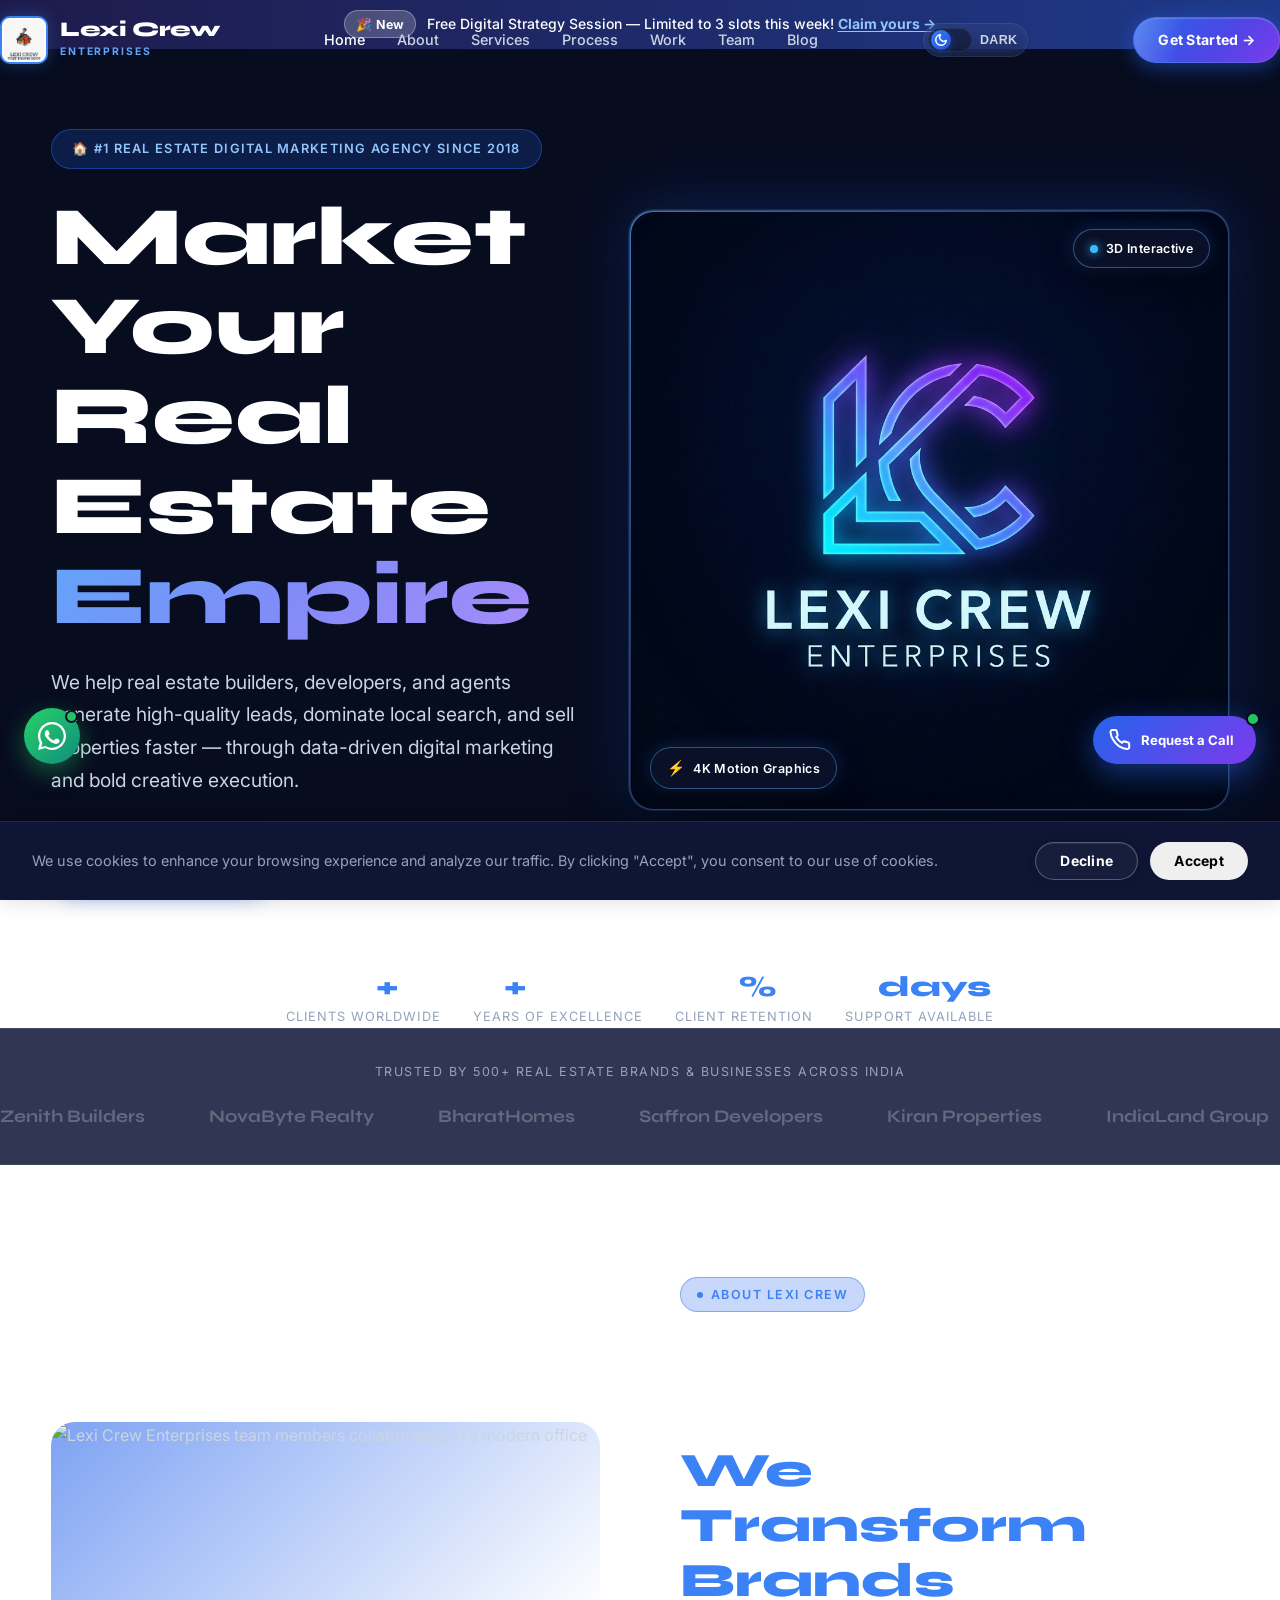
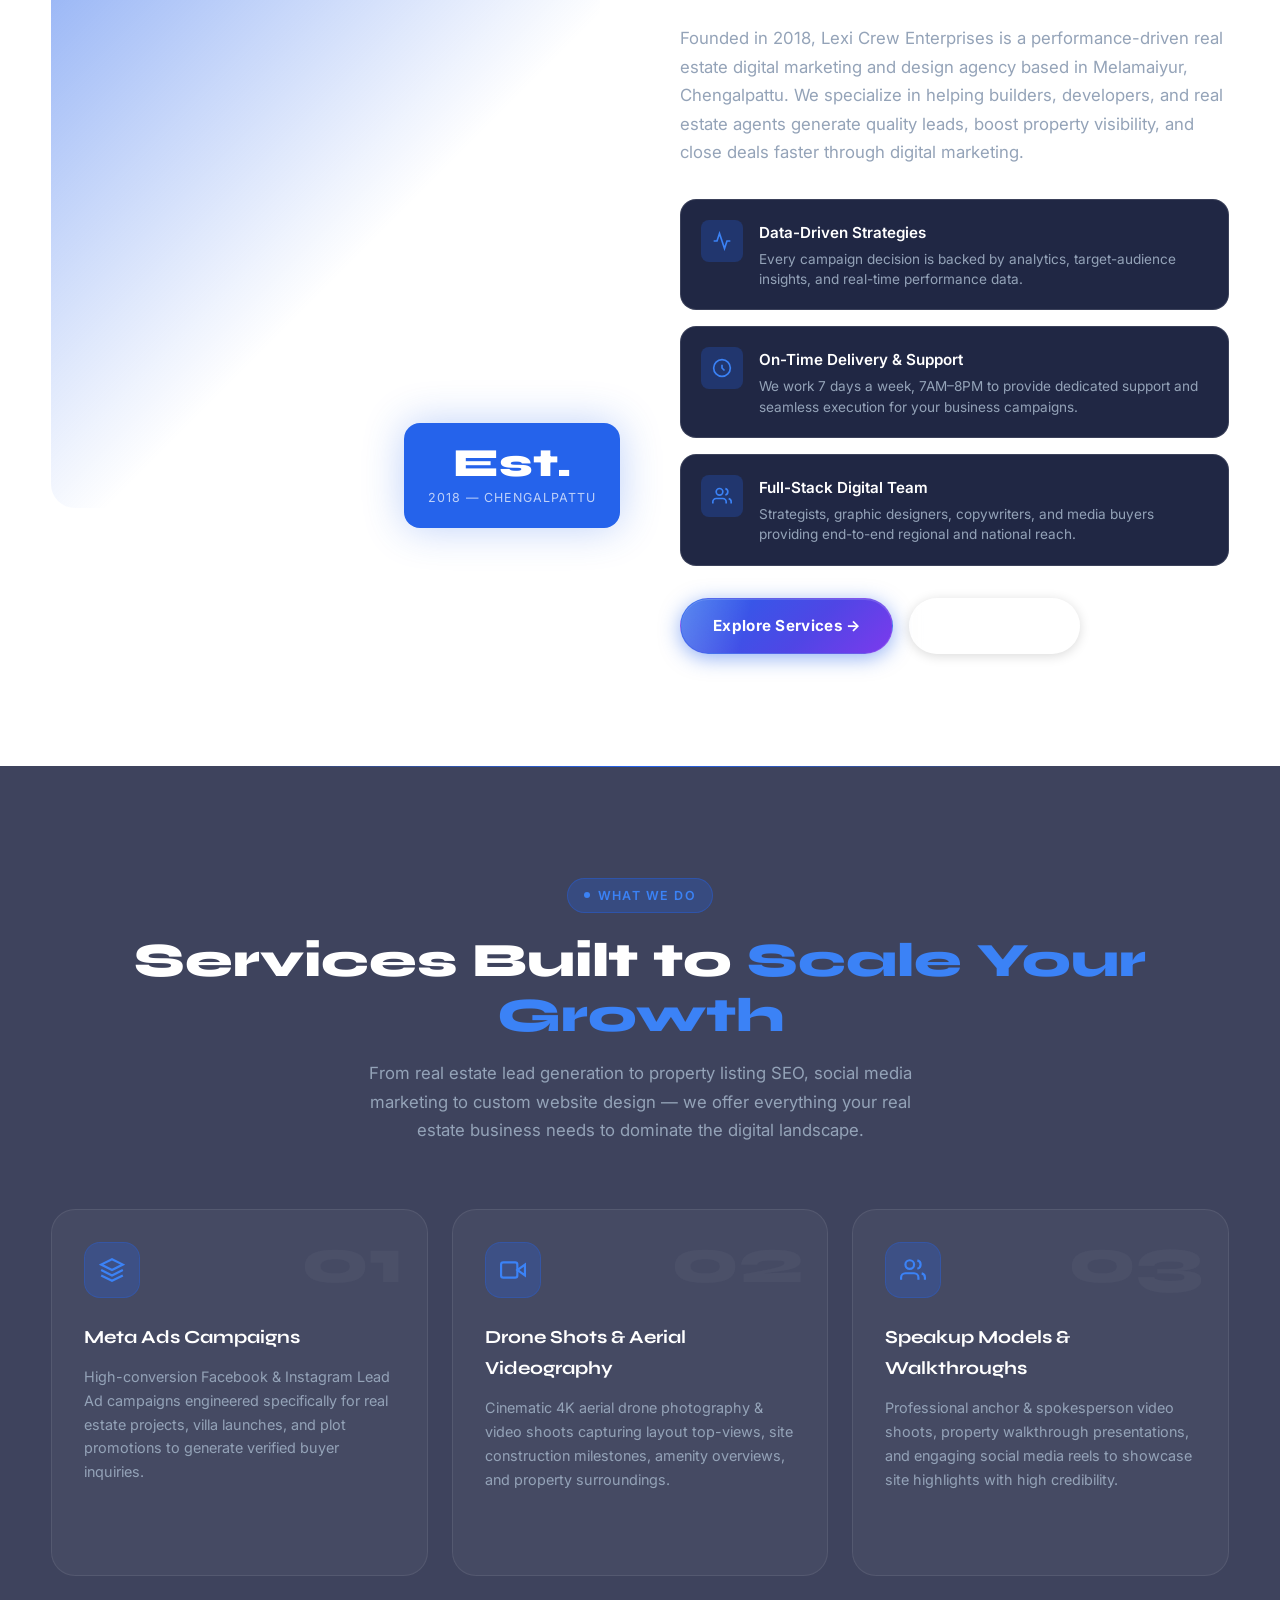
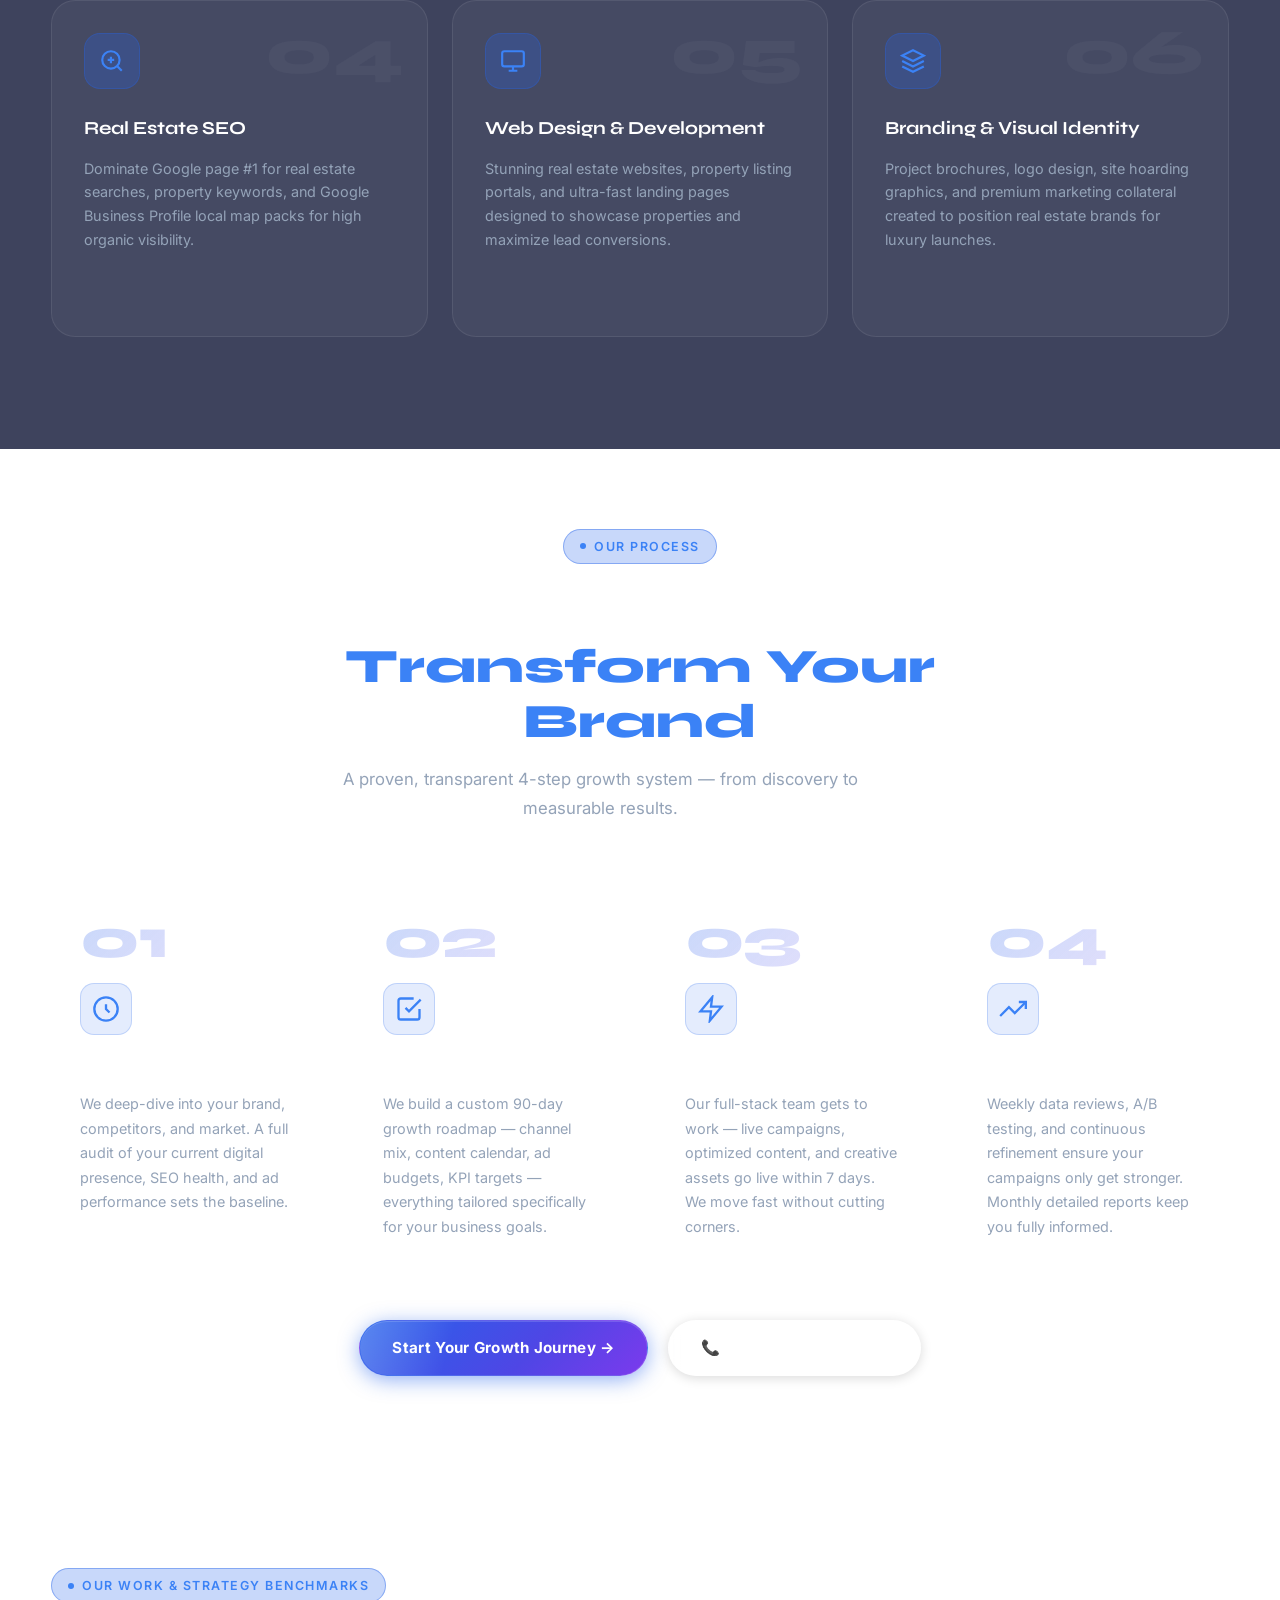
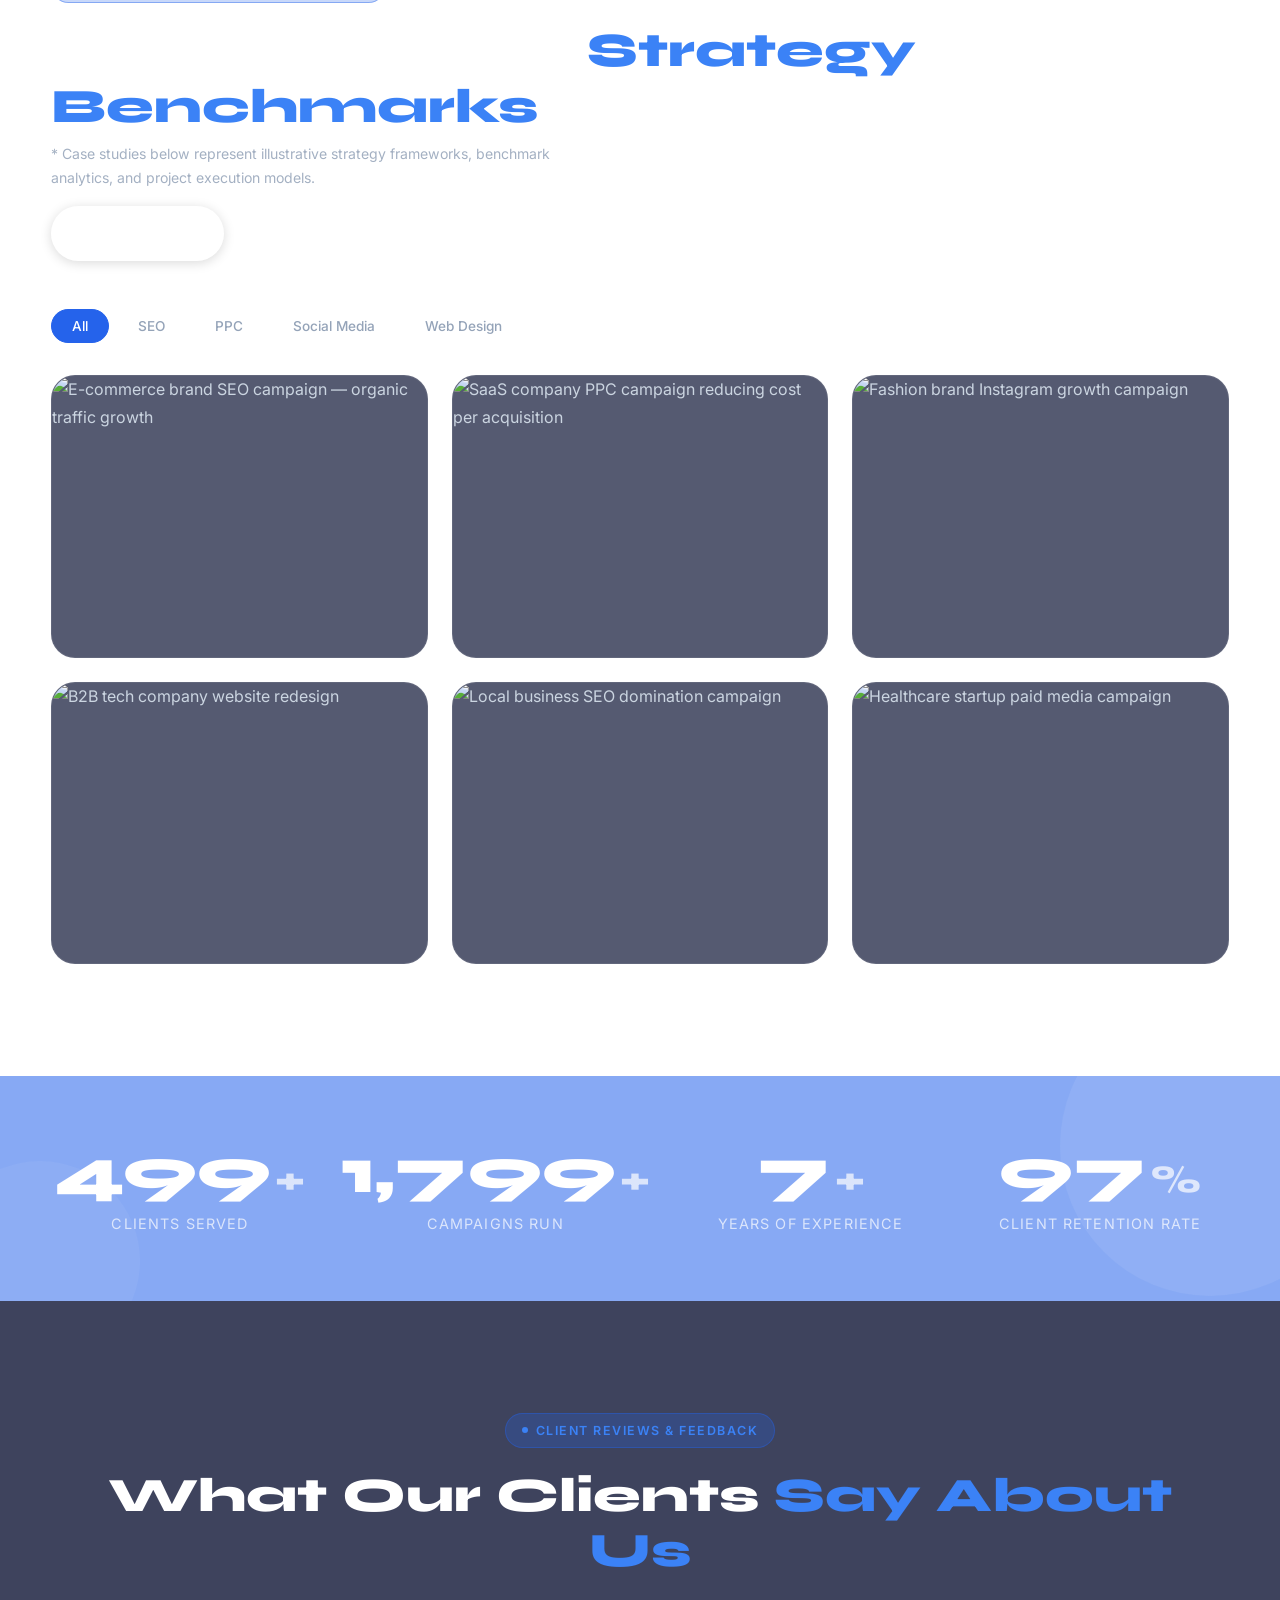
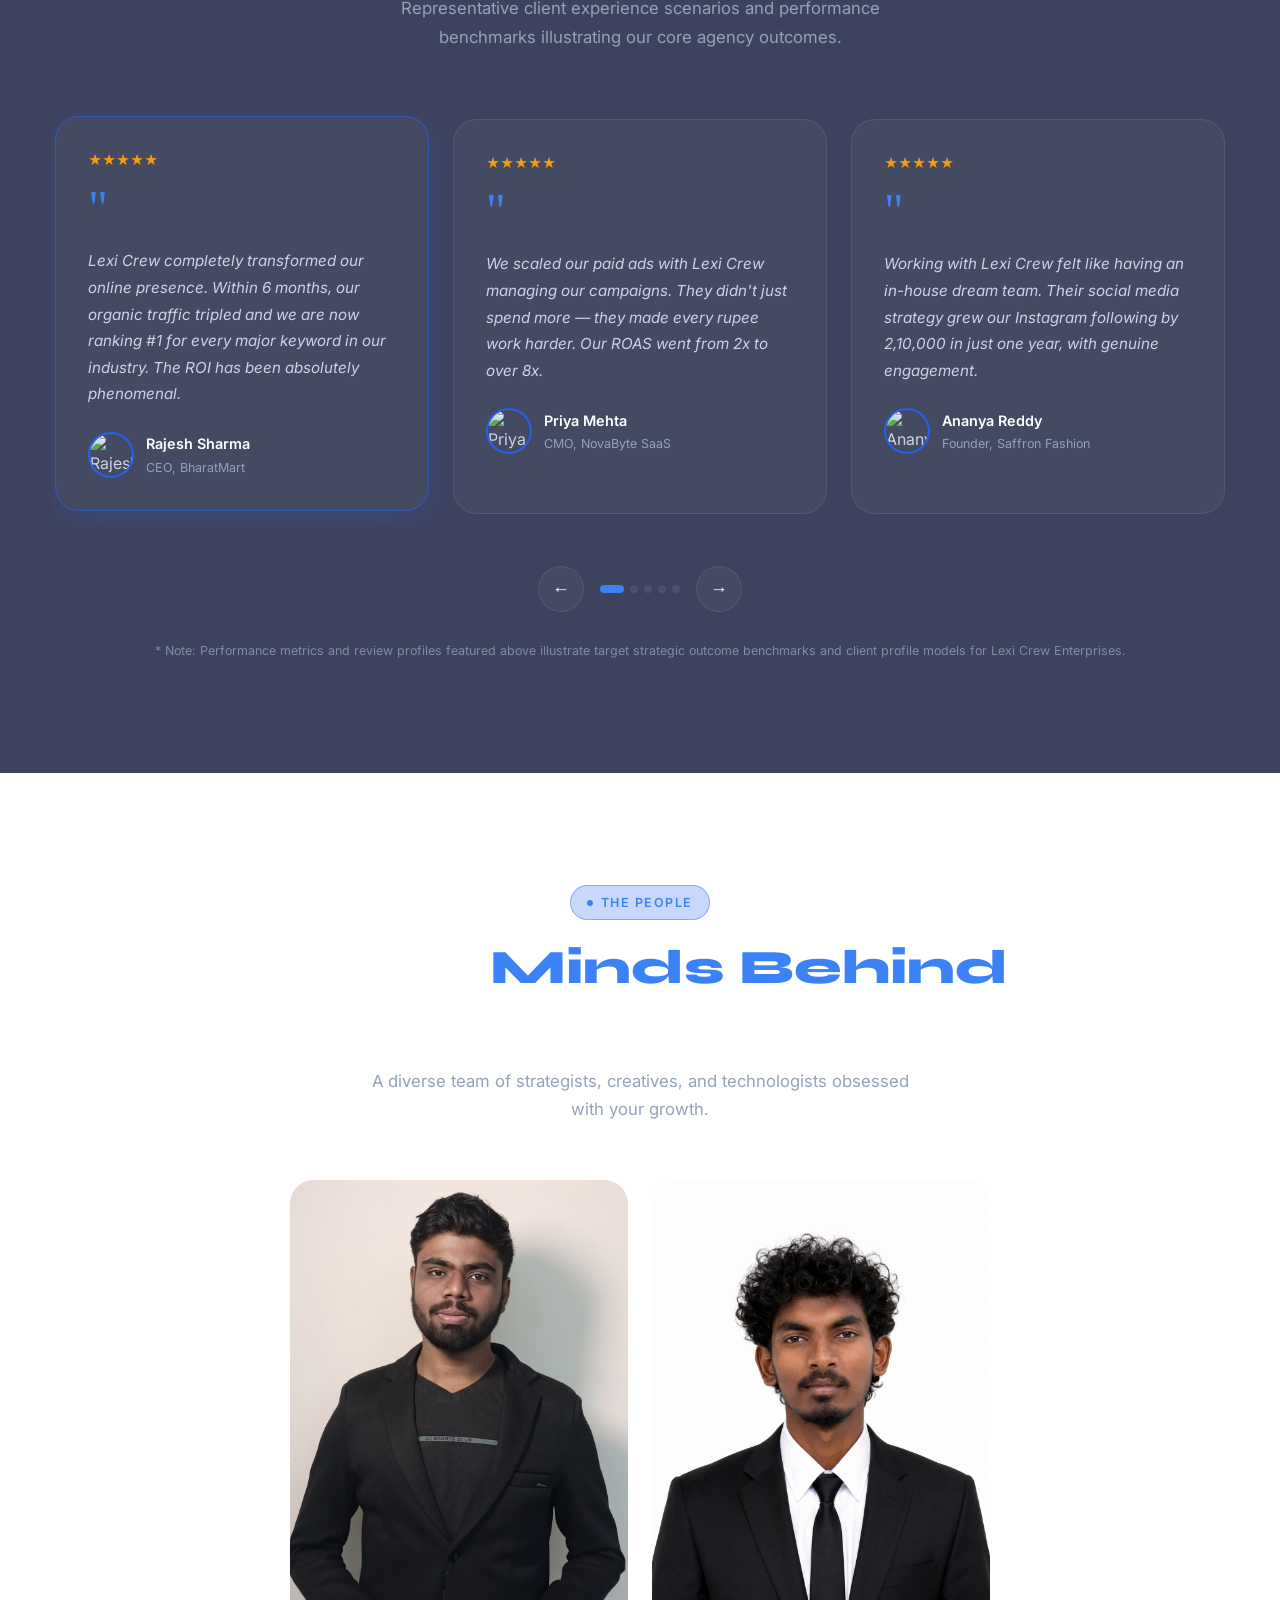
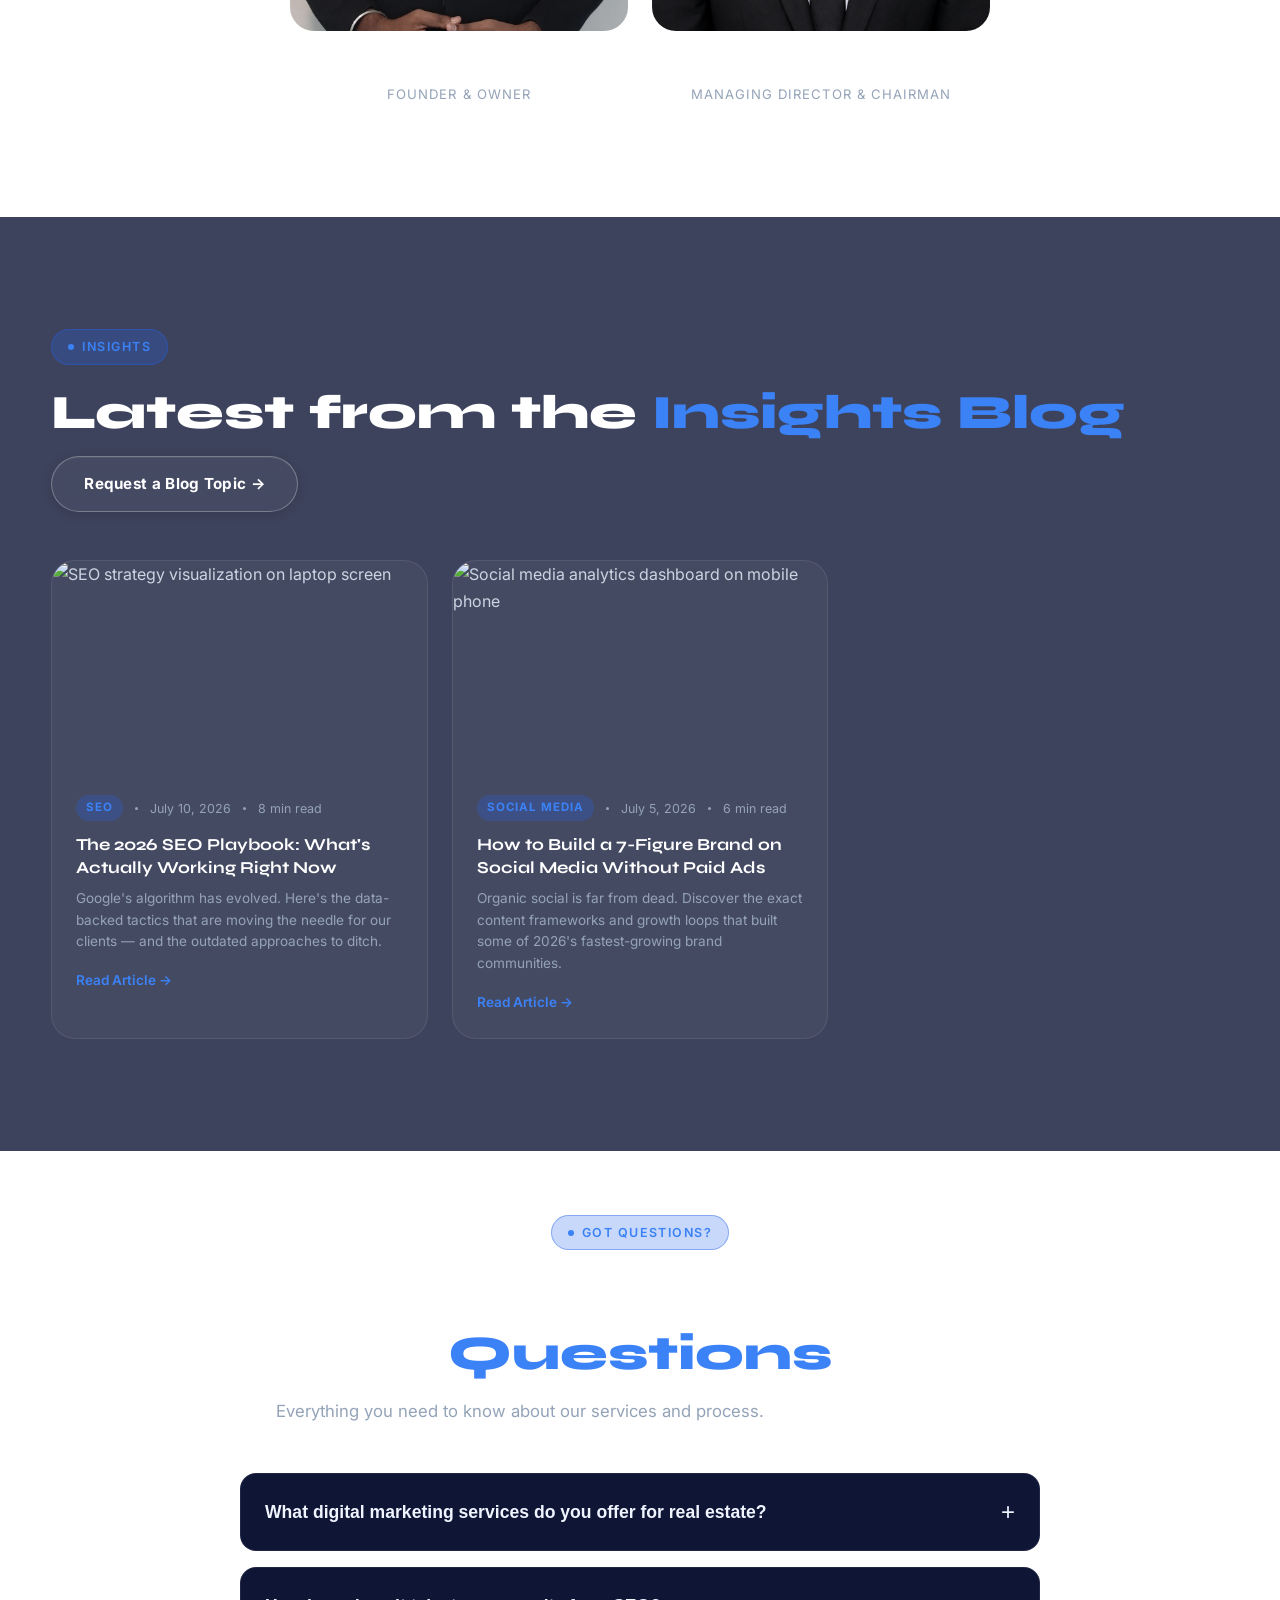
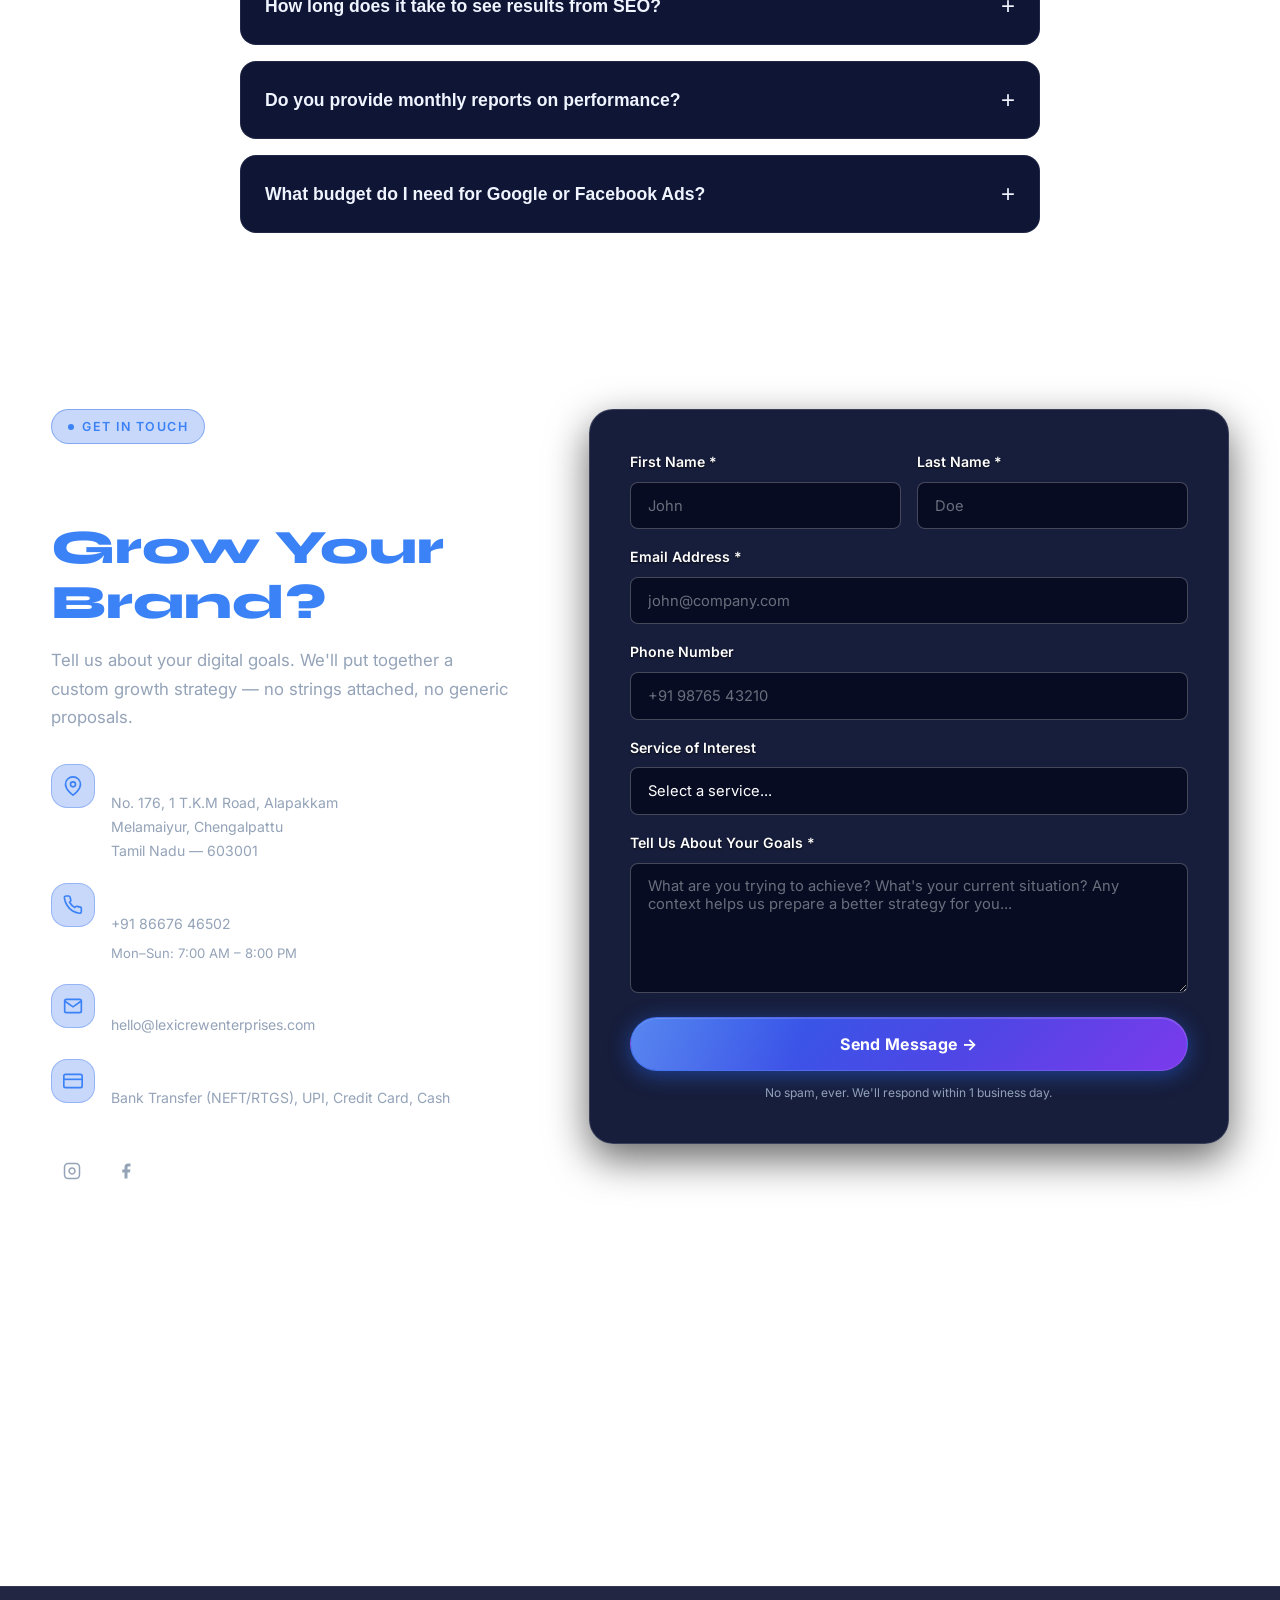
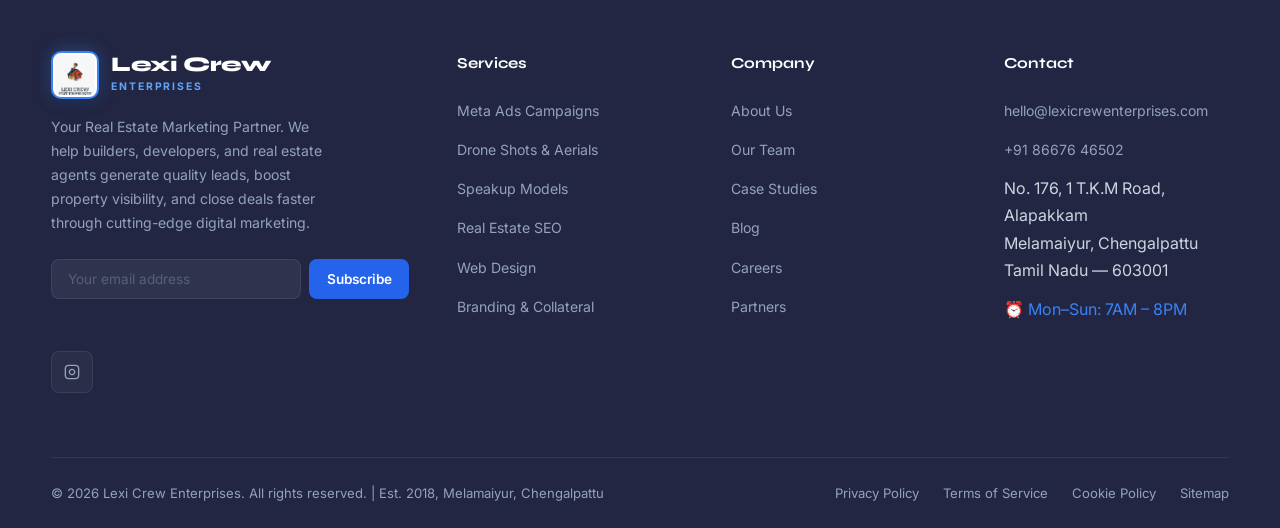
==== commit cdc4b4ee: "Force Vercel edge cache refresh for clean restored version" ====
--- a/index.html
+++ b/index.html
@@ -2,7 +2,7 @@
 <html lang="en" data-theme="dark">
 <head>
   <!-- ============================================================
-       Lexi Crew Enterprises — Main HTML
+       Lexi Crew Enterprises — Main HTML (v1.0.1 Clean Restored)
        ============================================================ -->
   <meta charset="UTF-8" />
   <meta name="viewport" content="width=device-width, initial-scale=1.0" />
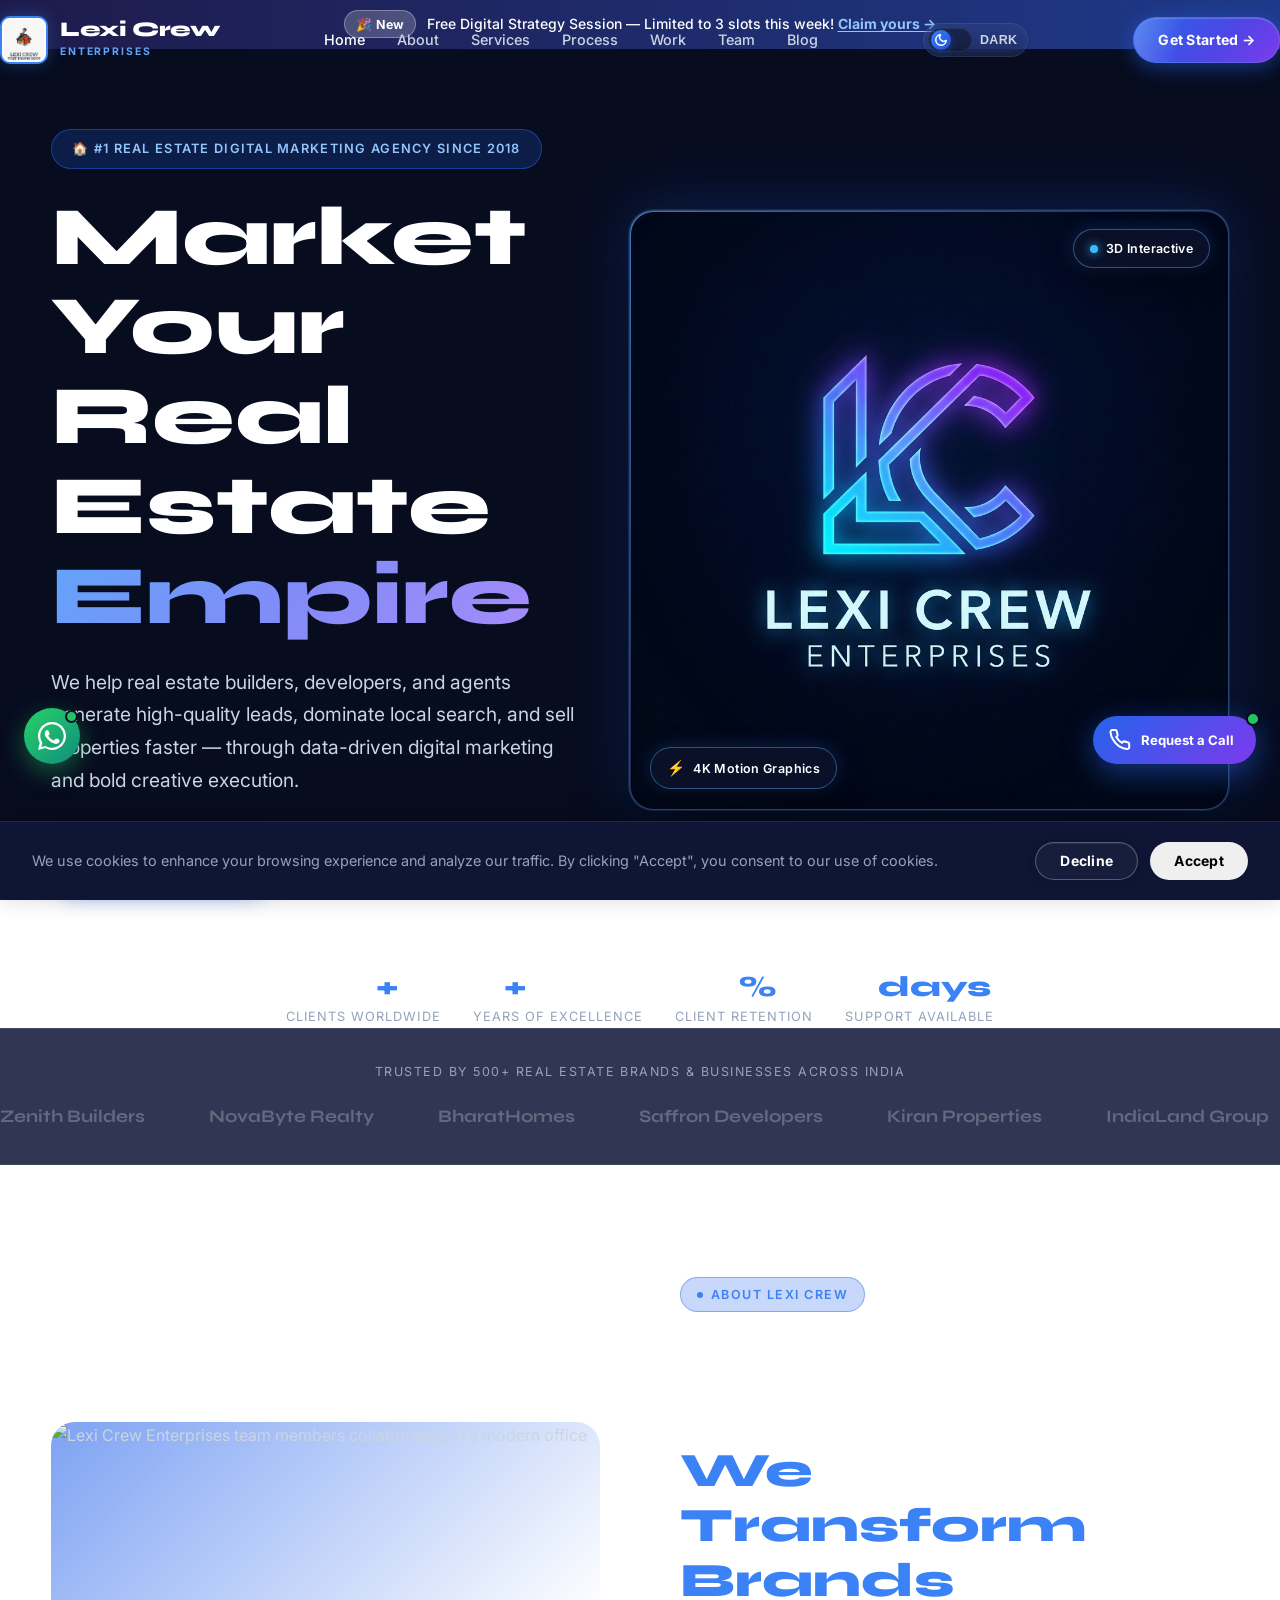
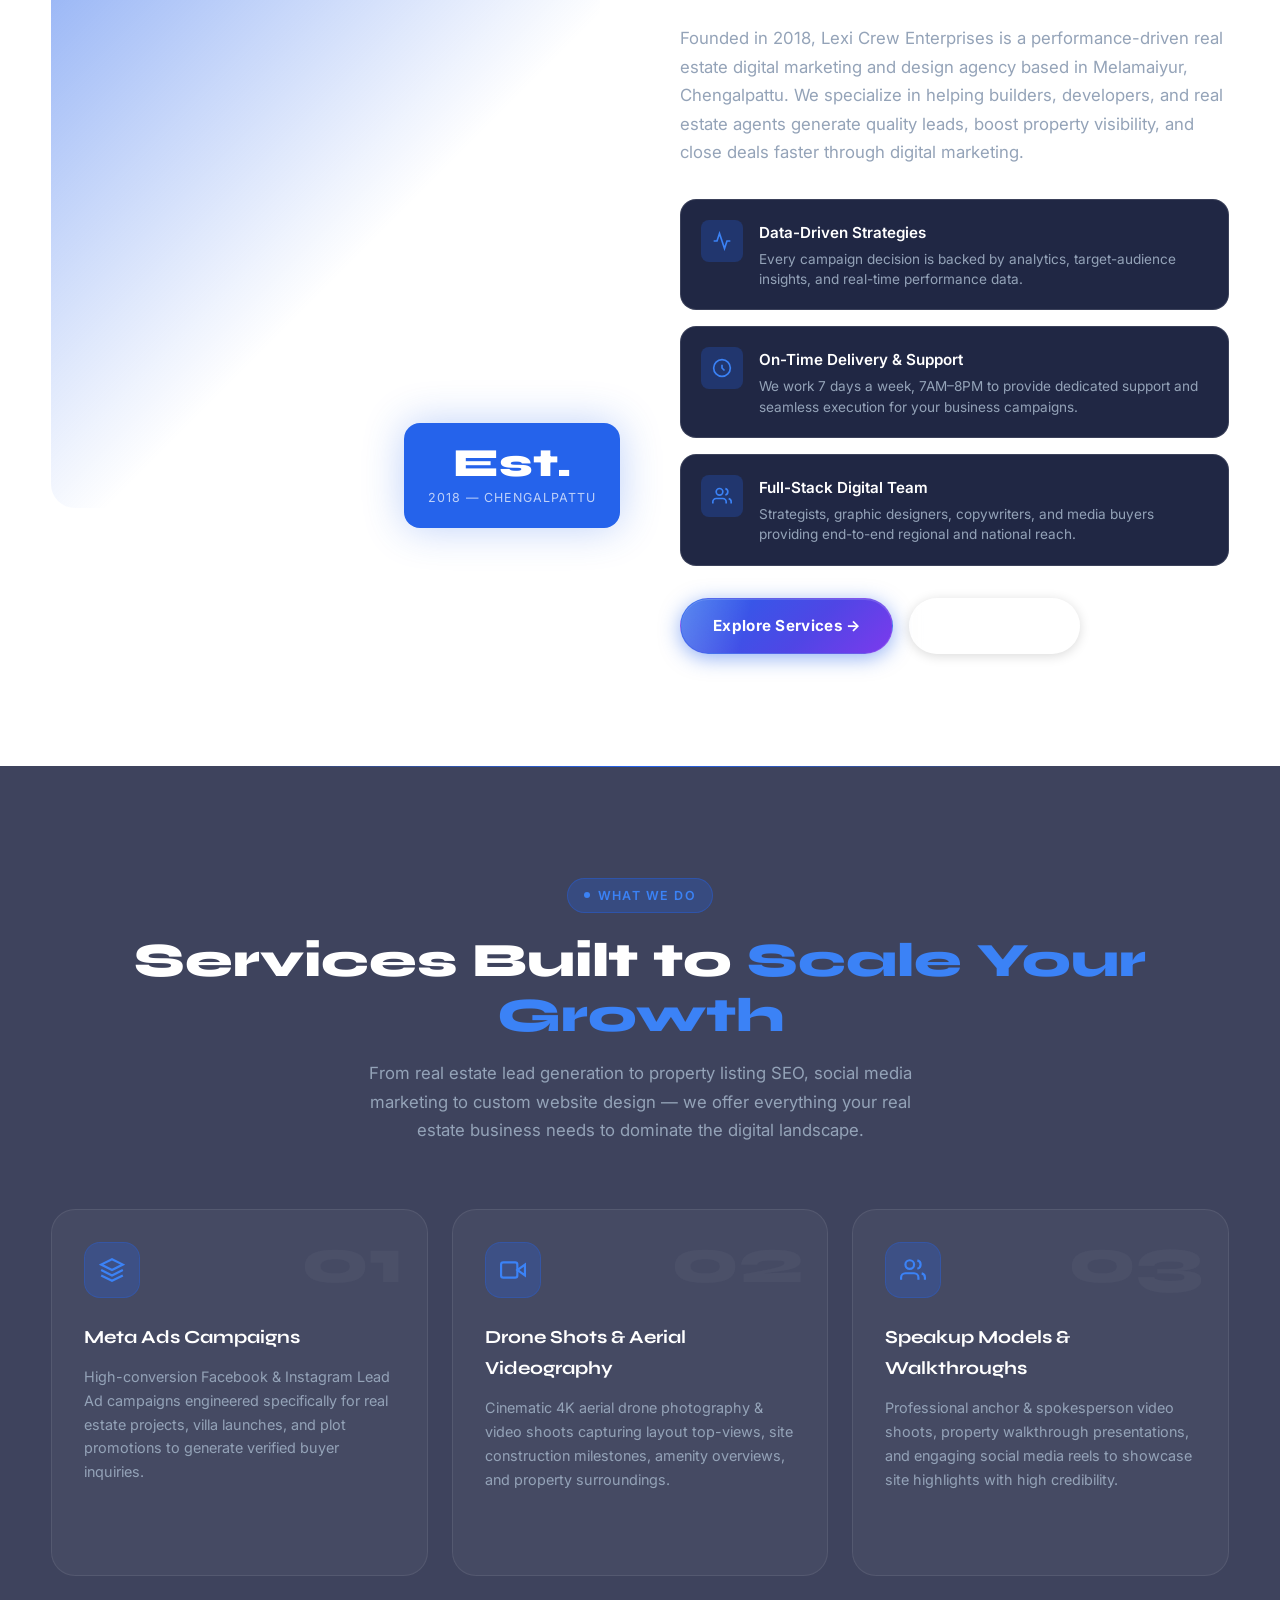
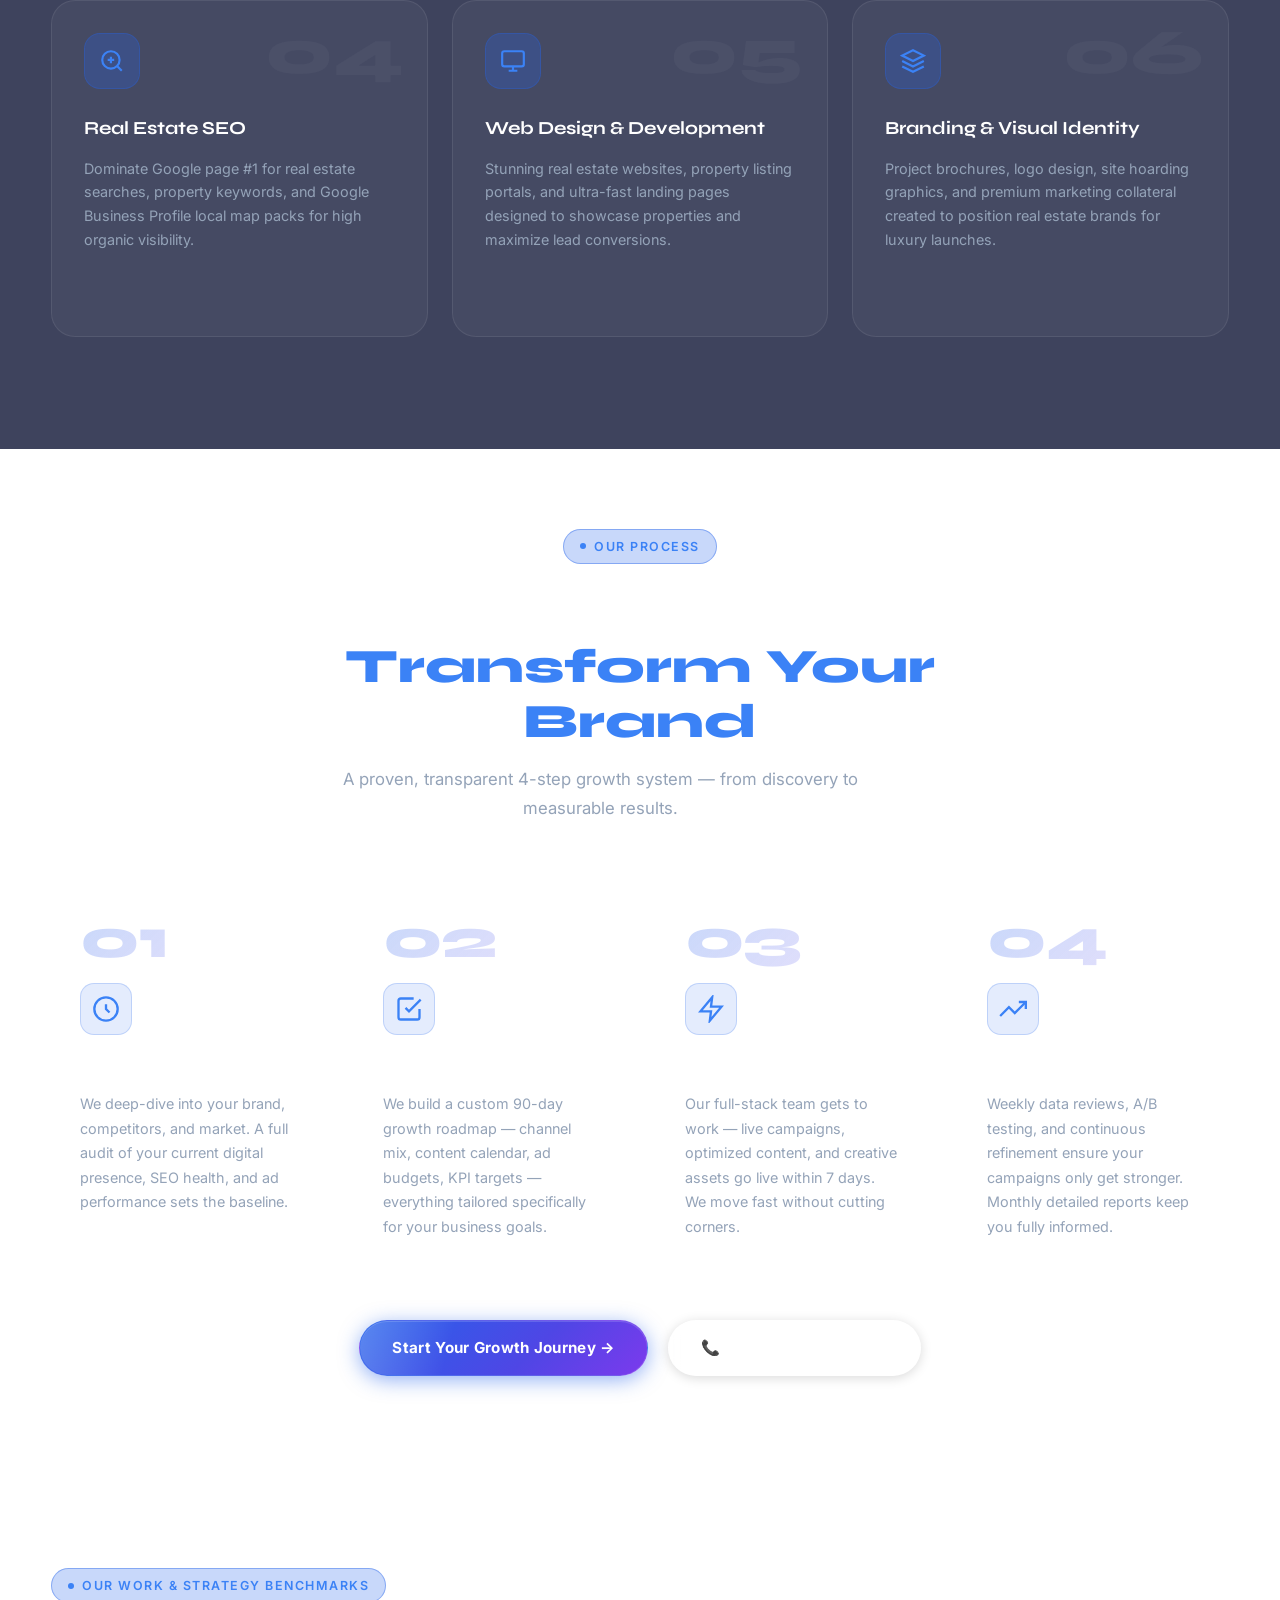
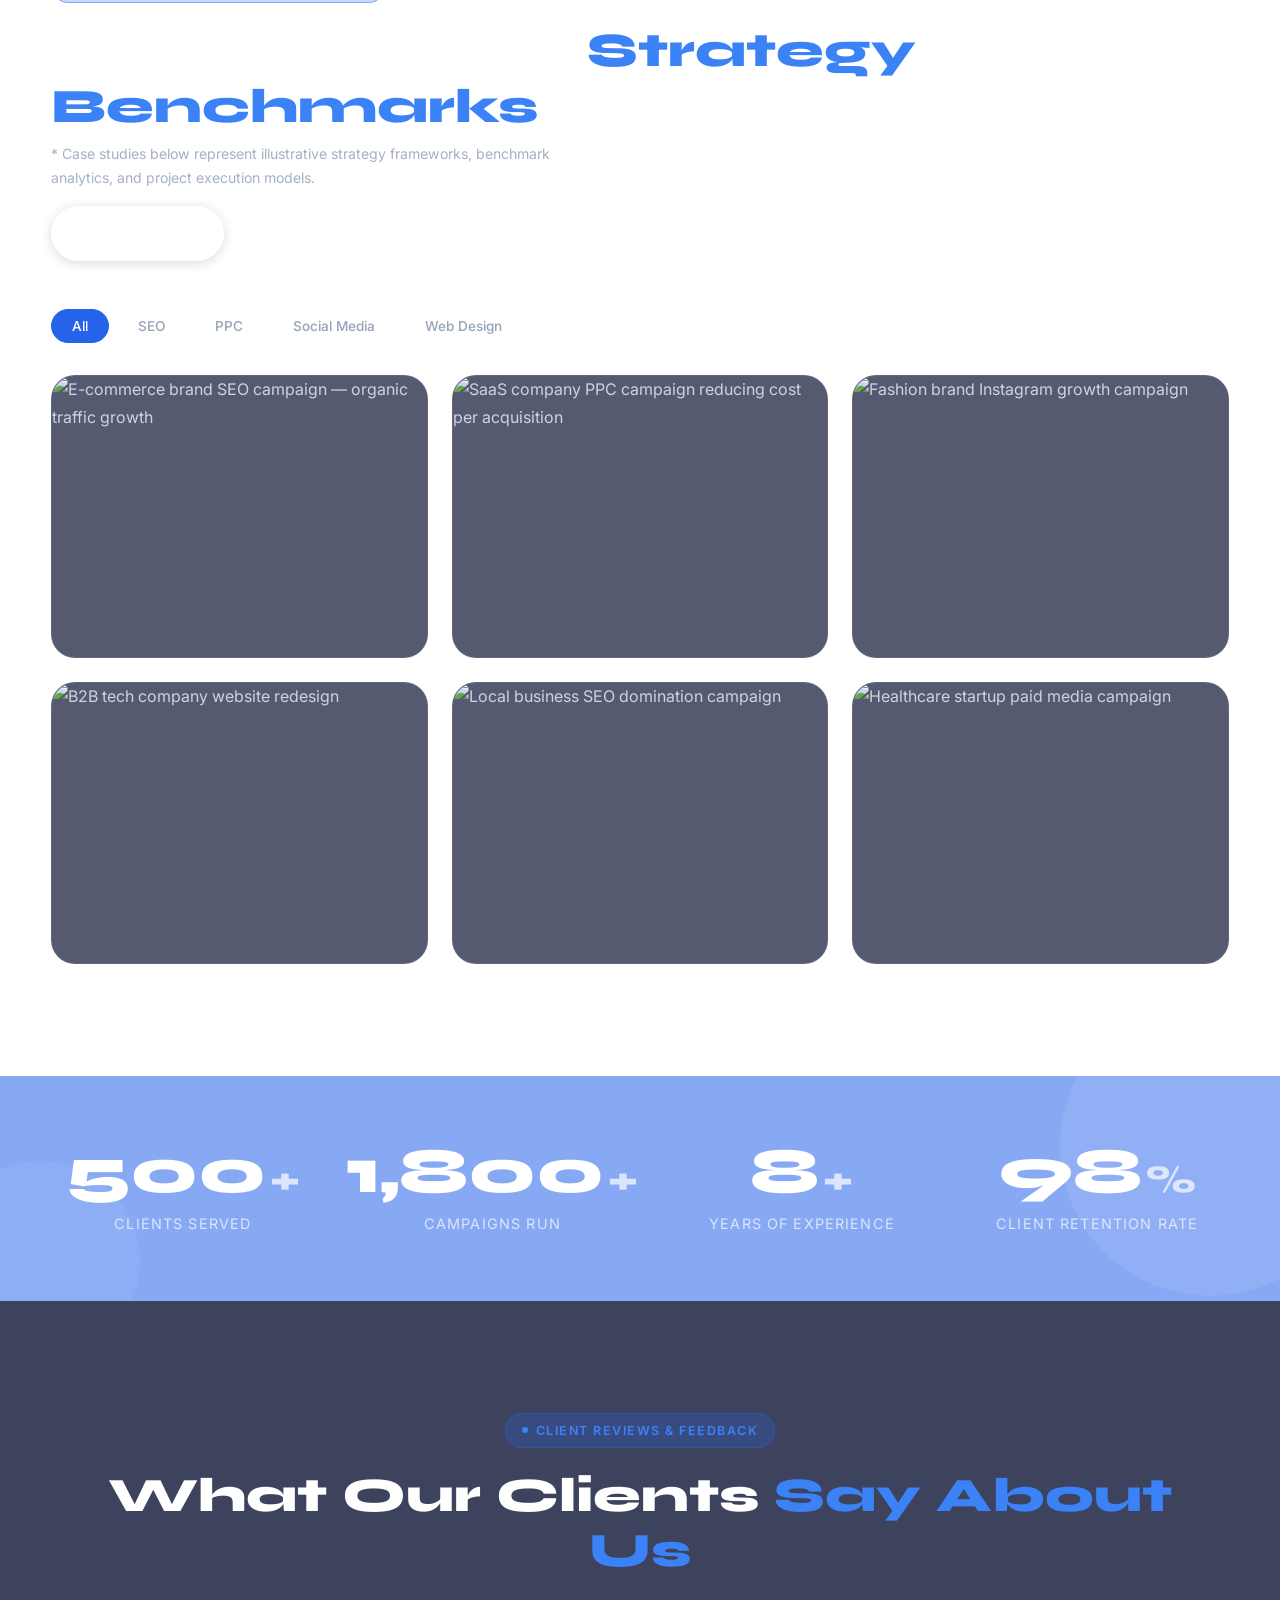
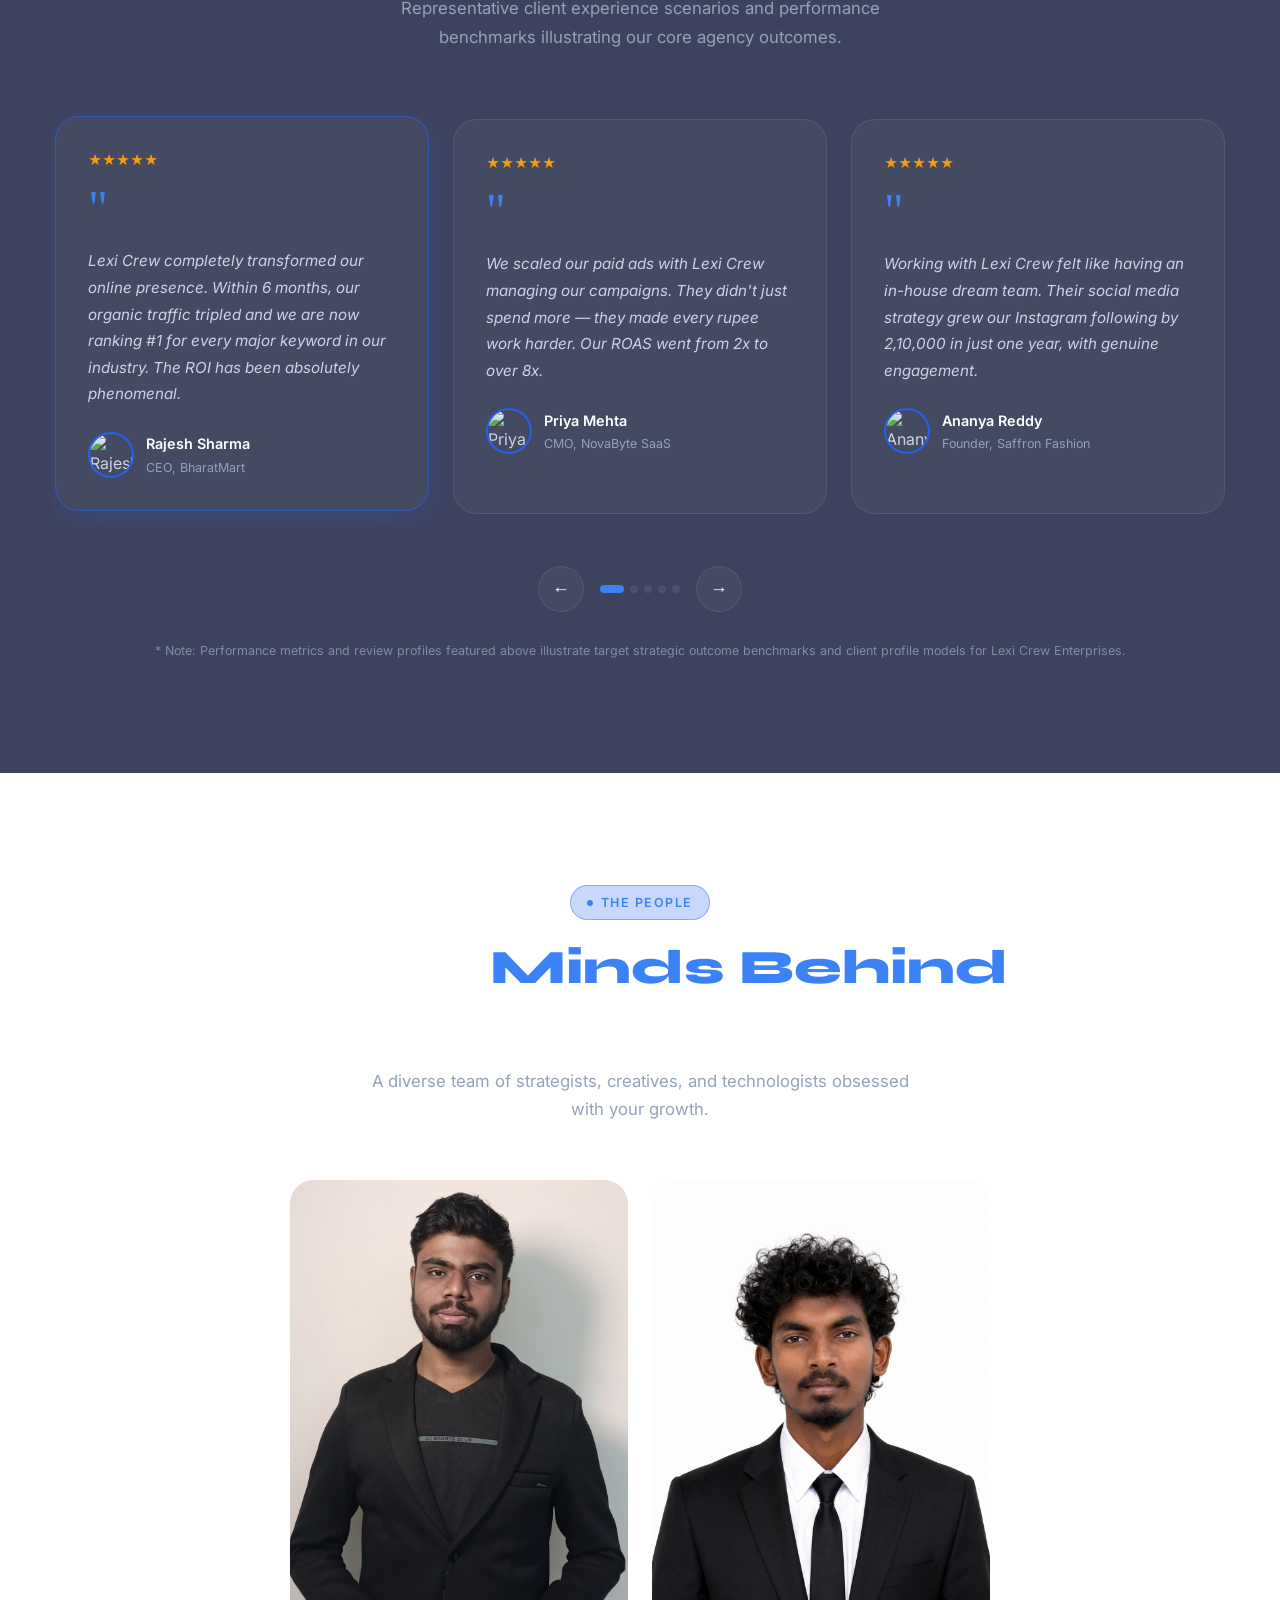
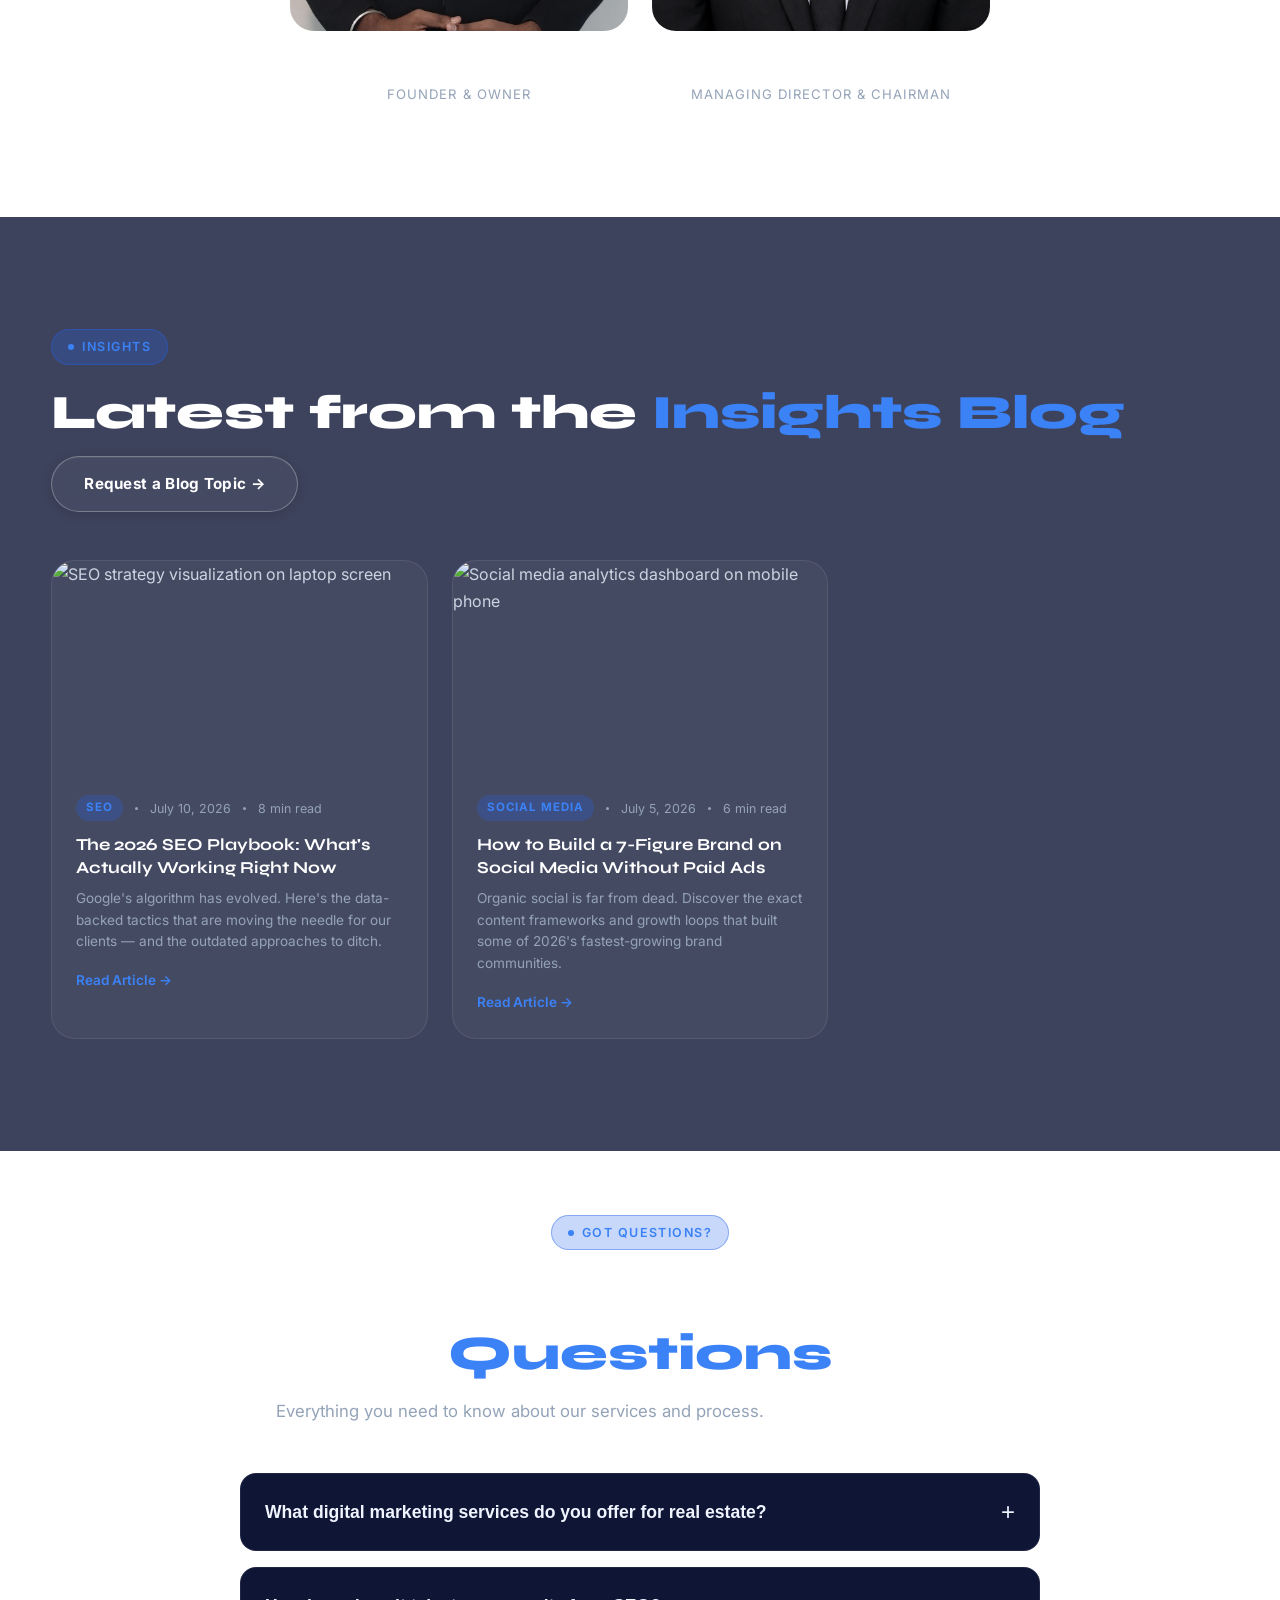
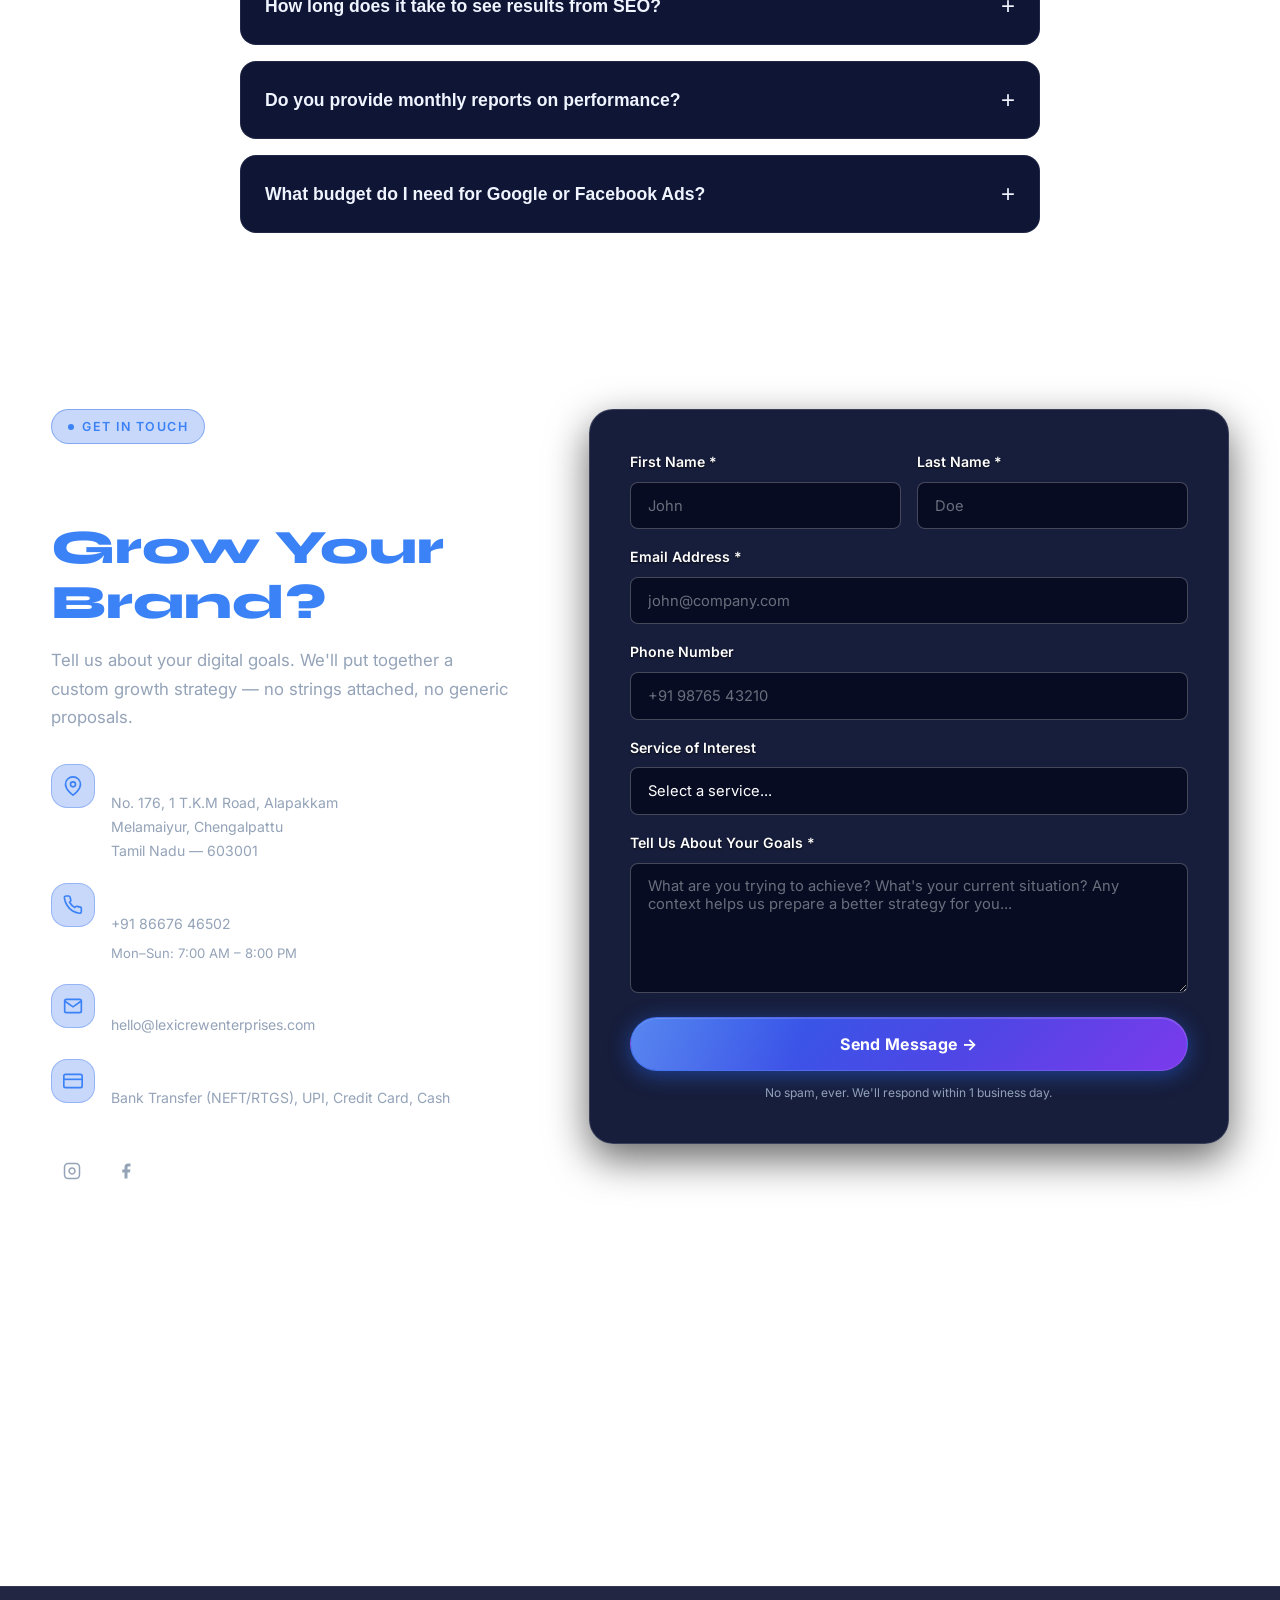
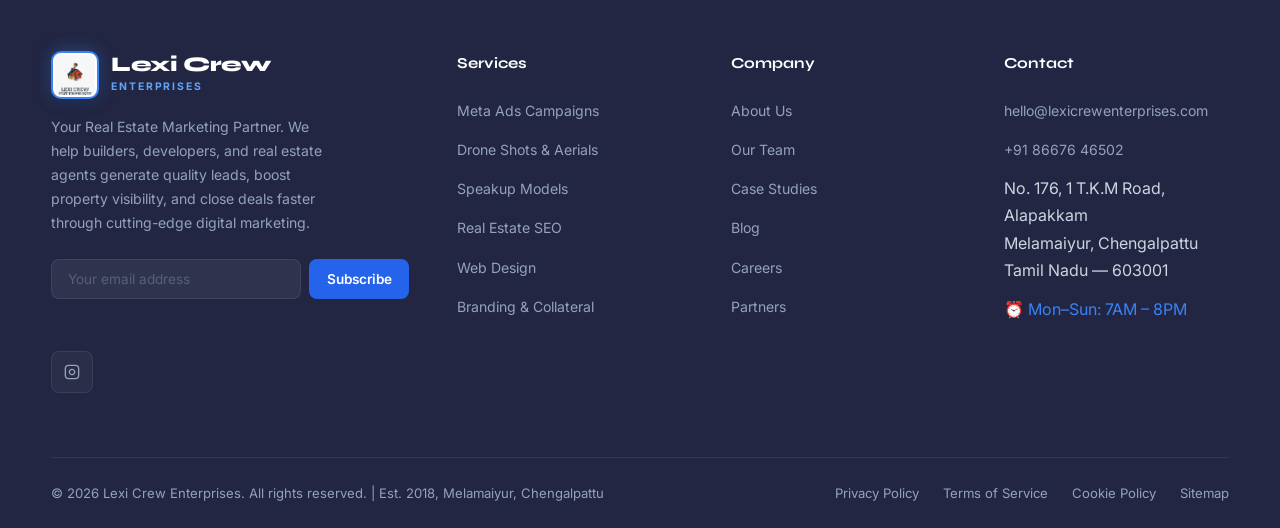
==== commit e333575a: "Remove preloader overlay to ensure instant page load" ====
--- a/index.html
+++ b/index.html
@@ -147,14 +147,6 @@
     <button class="announcement-close" id="announcementClose" aria-label="Dismiss announcement">&times;</button>
   </div>
 
-  <!-- Page Preloader -->
-  <div class="preloader" id="preloader" aria-hidden="true">
-    <div class="preloader-inner">
-      <div class="preloader-logo">Lexi Crew</div>
-      <div class="preloader-bar"><div class="preloader-fill" id="preloaderFill"></div></div>
-    </div>
-  </div>
-
   <!-- Scroll Progress Bar -->
   <div class="scroll-progress" id="scrollProgress" aria-hidden="true"></div>
 
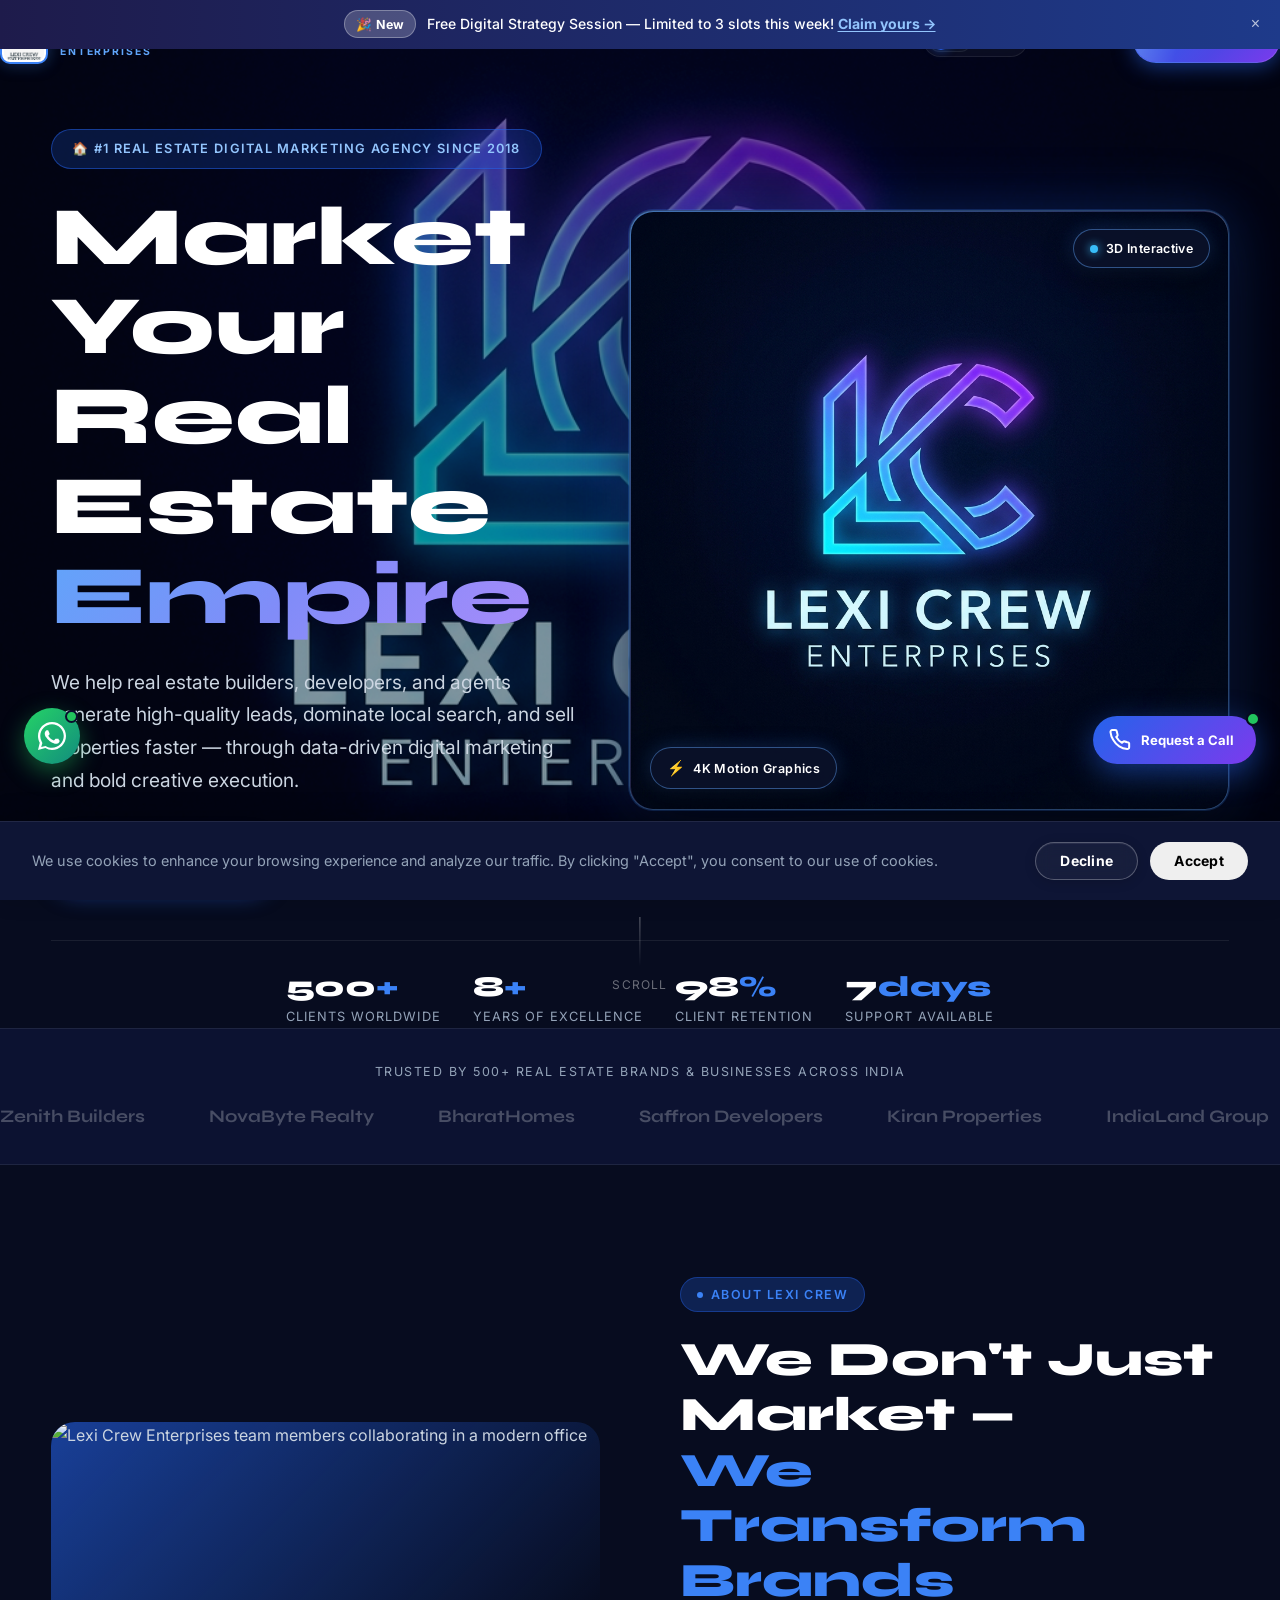
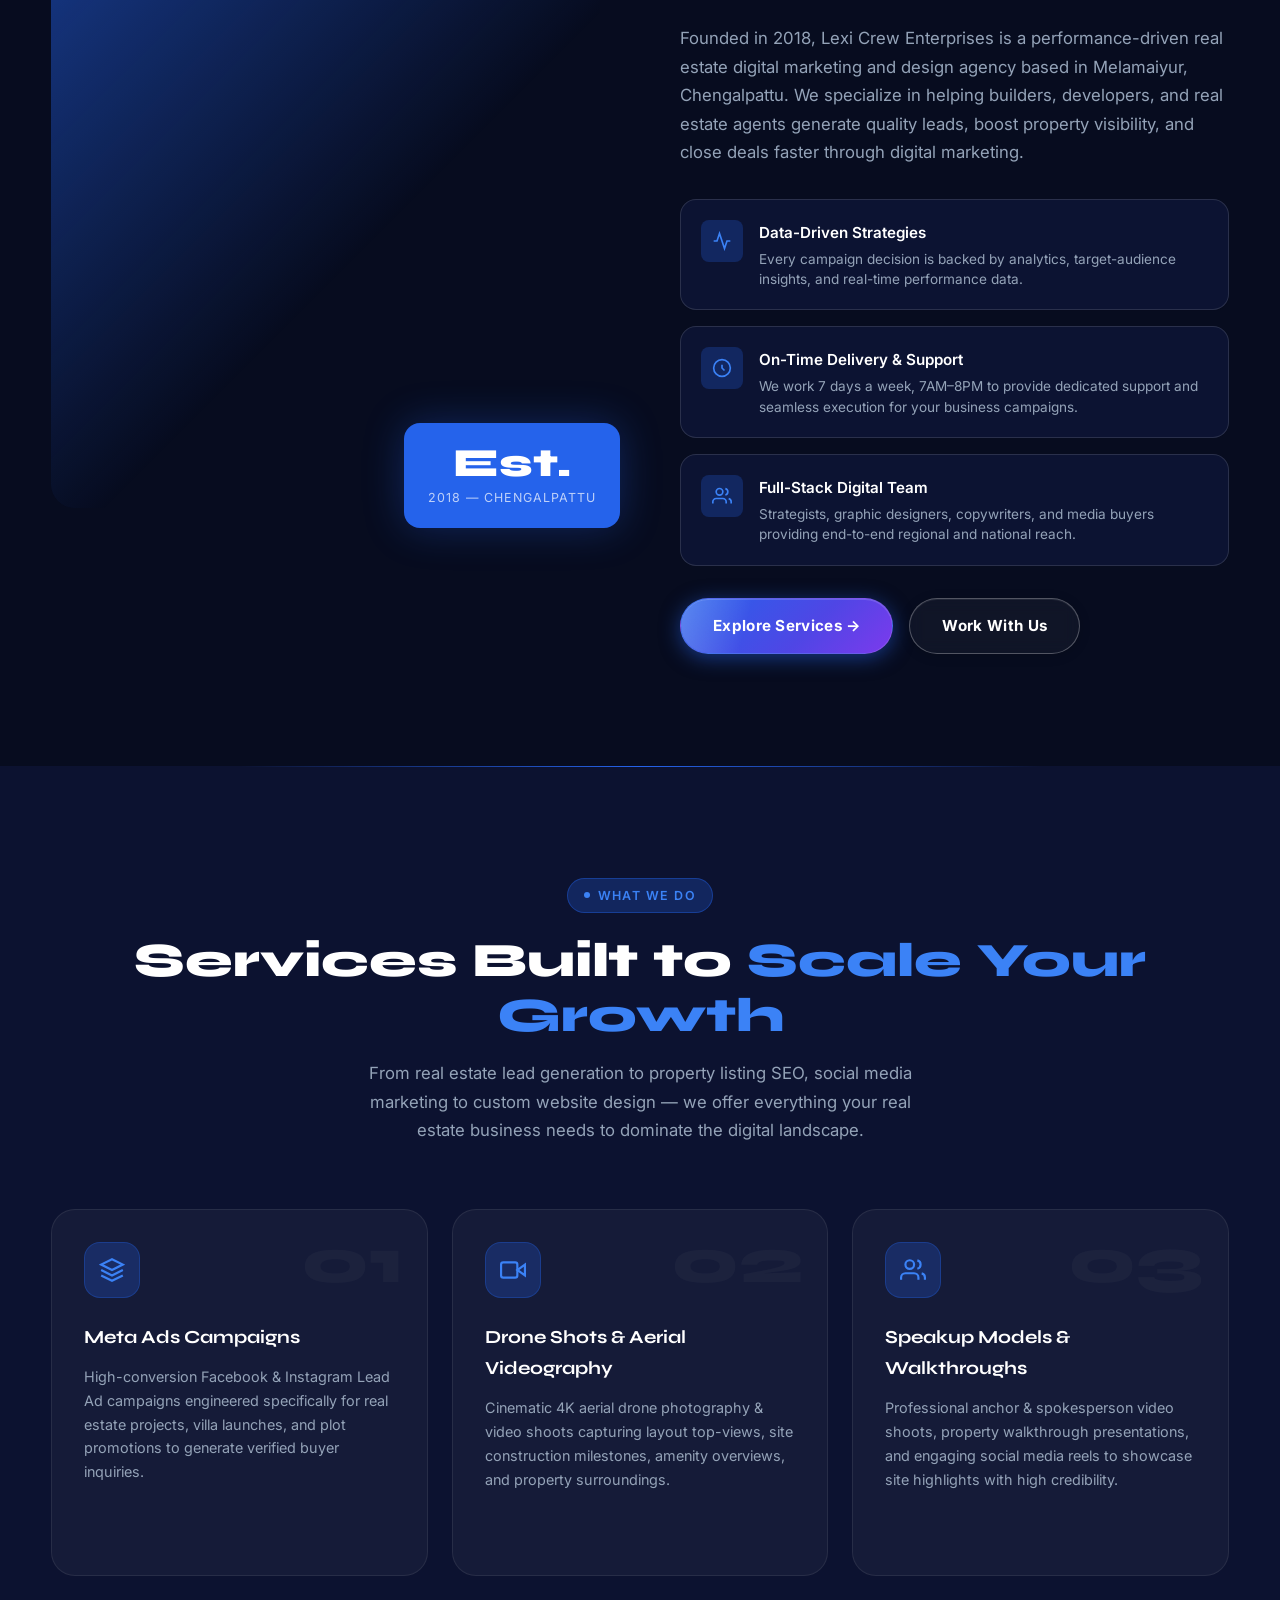
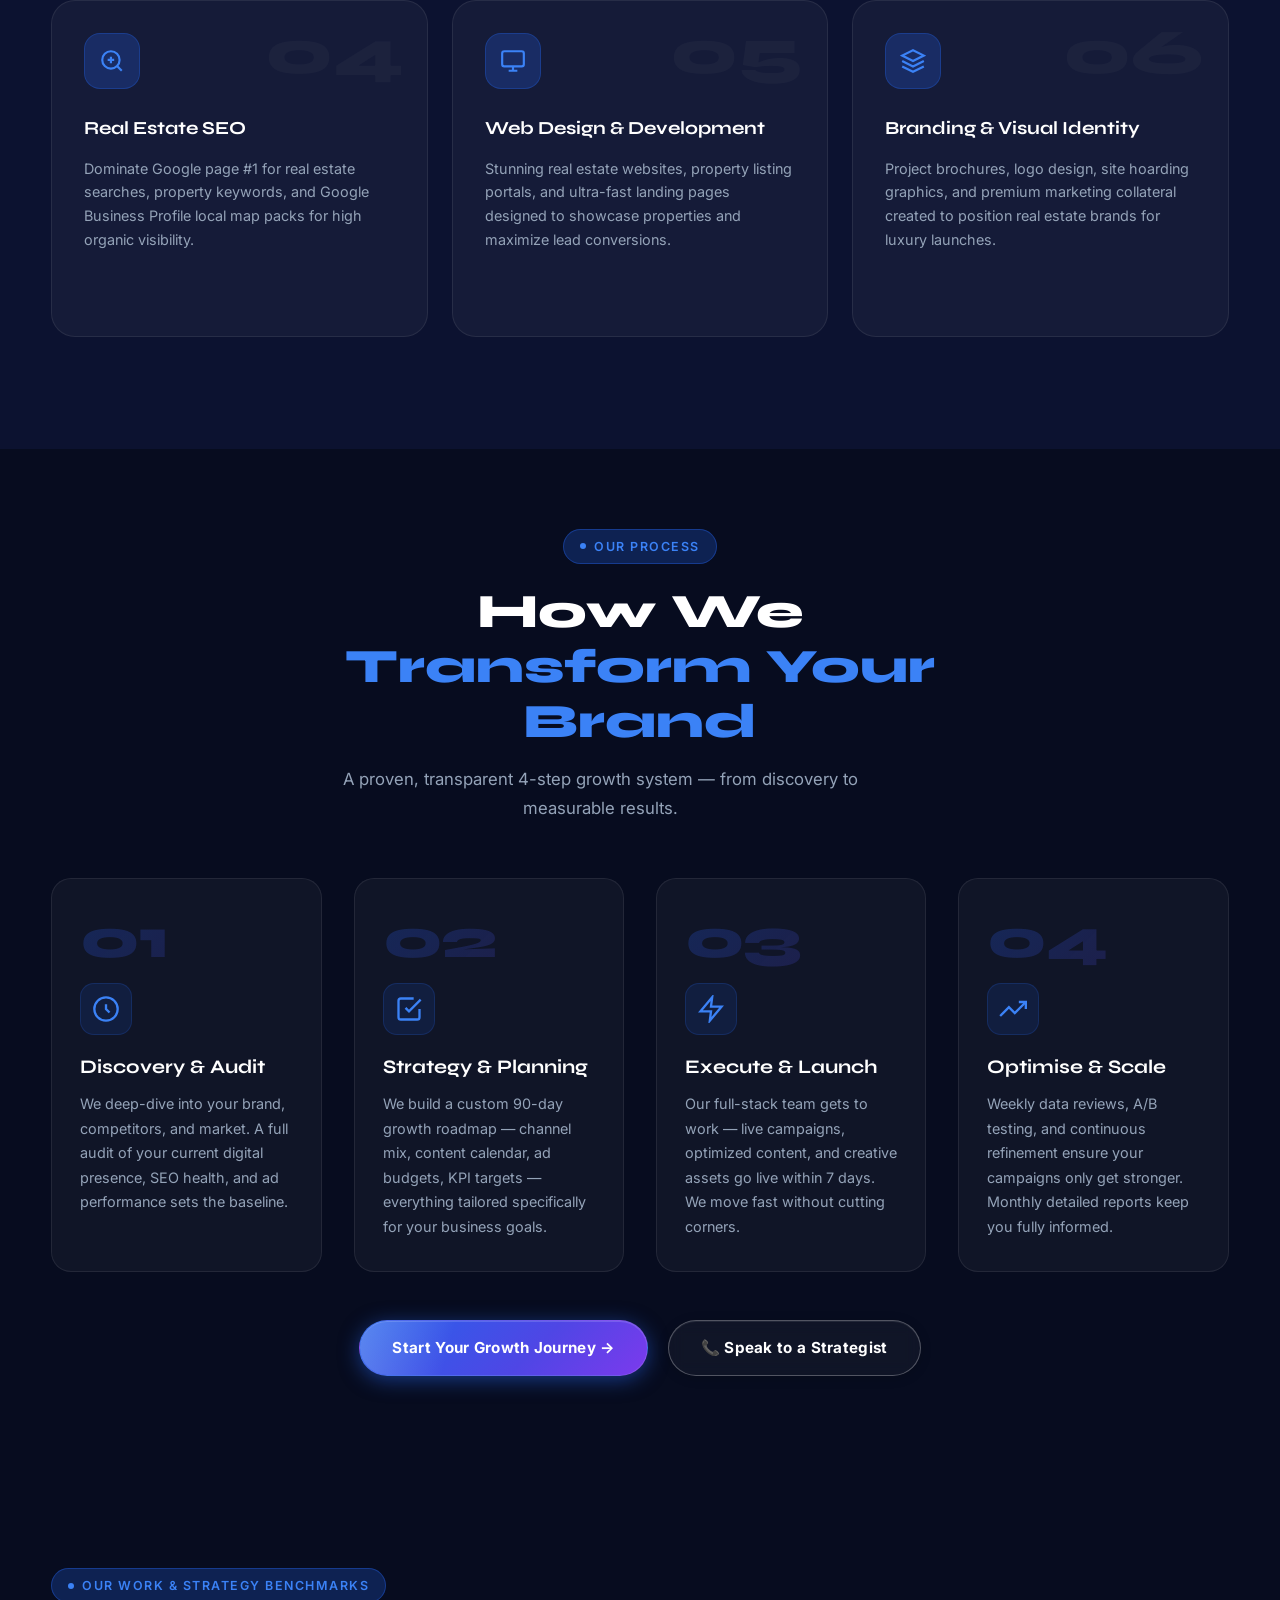
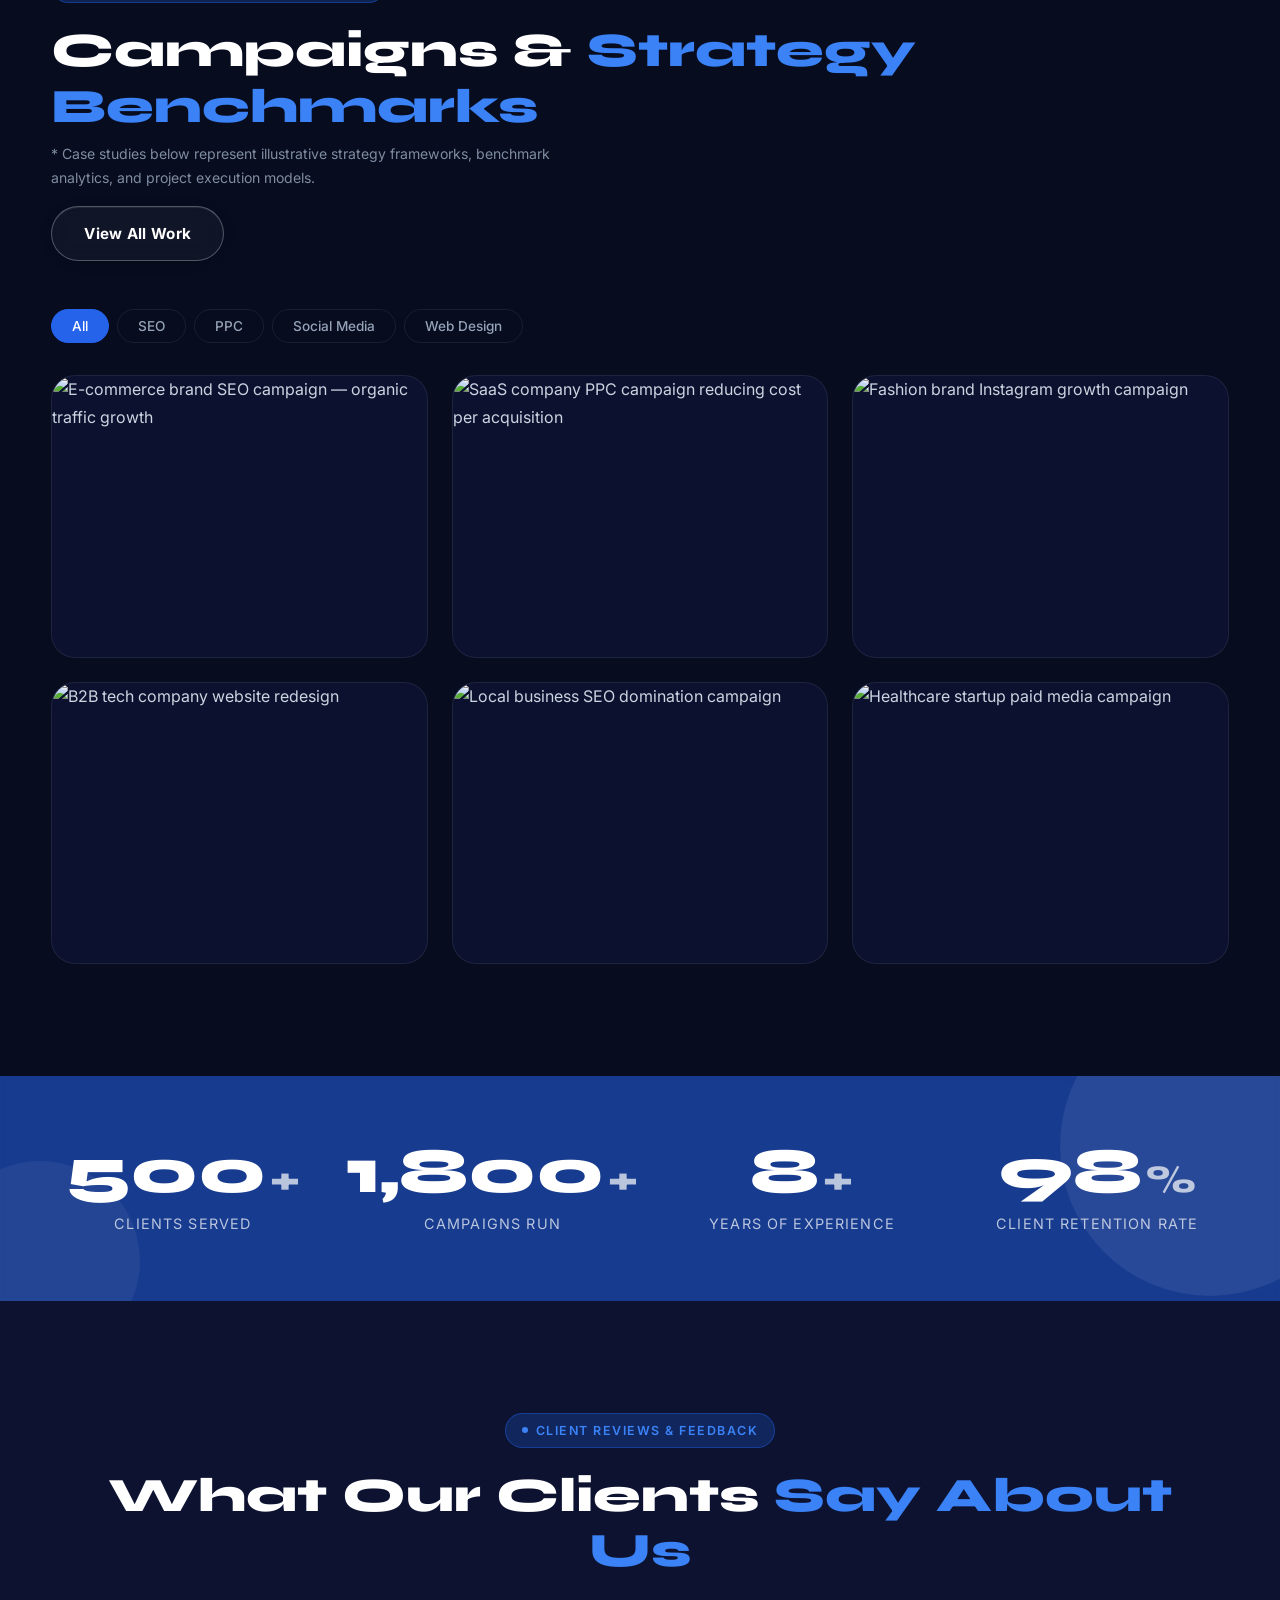
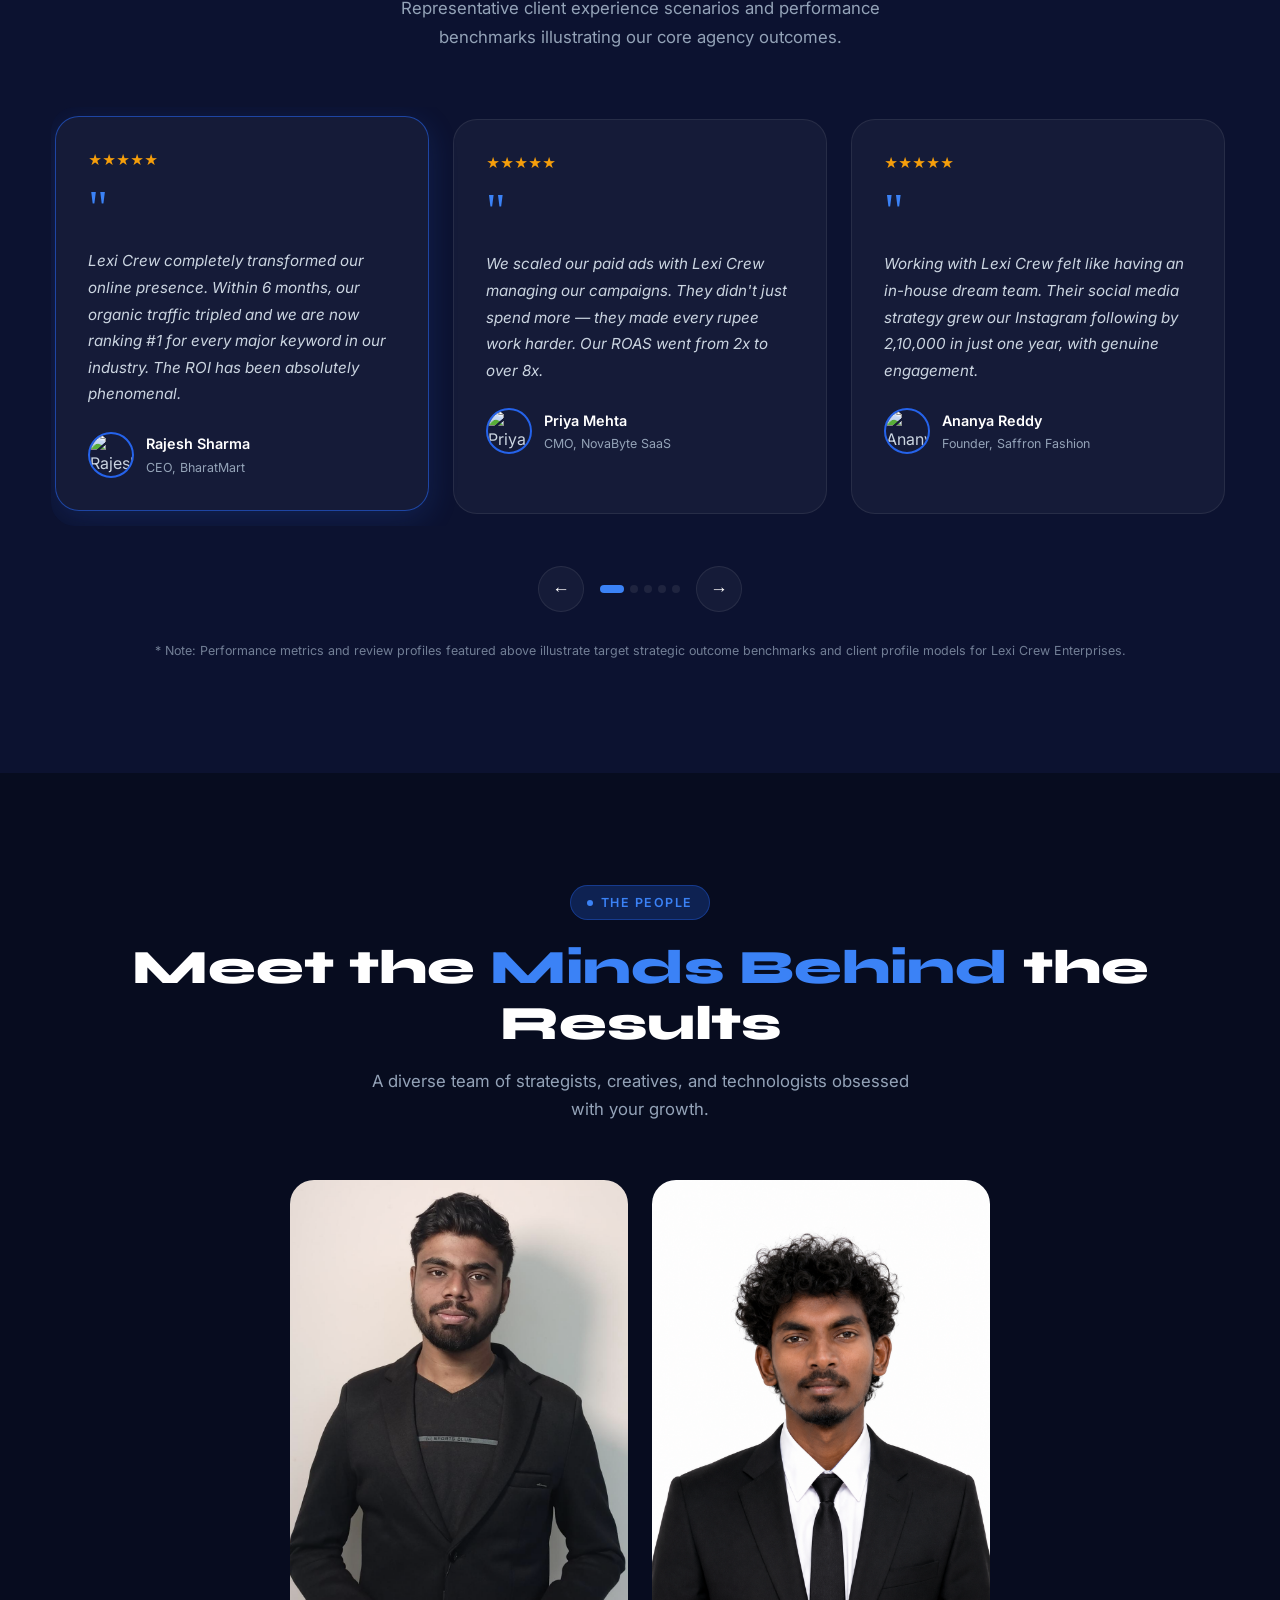
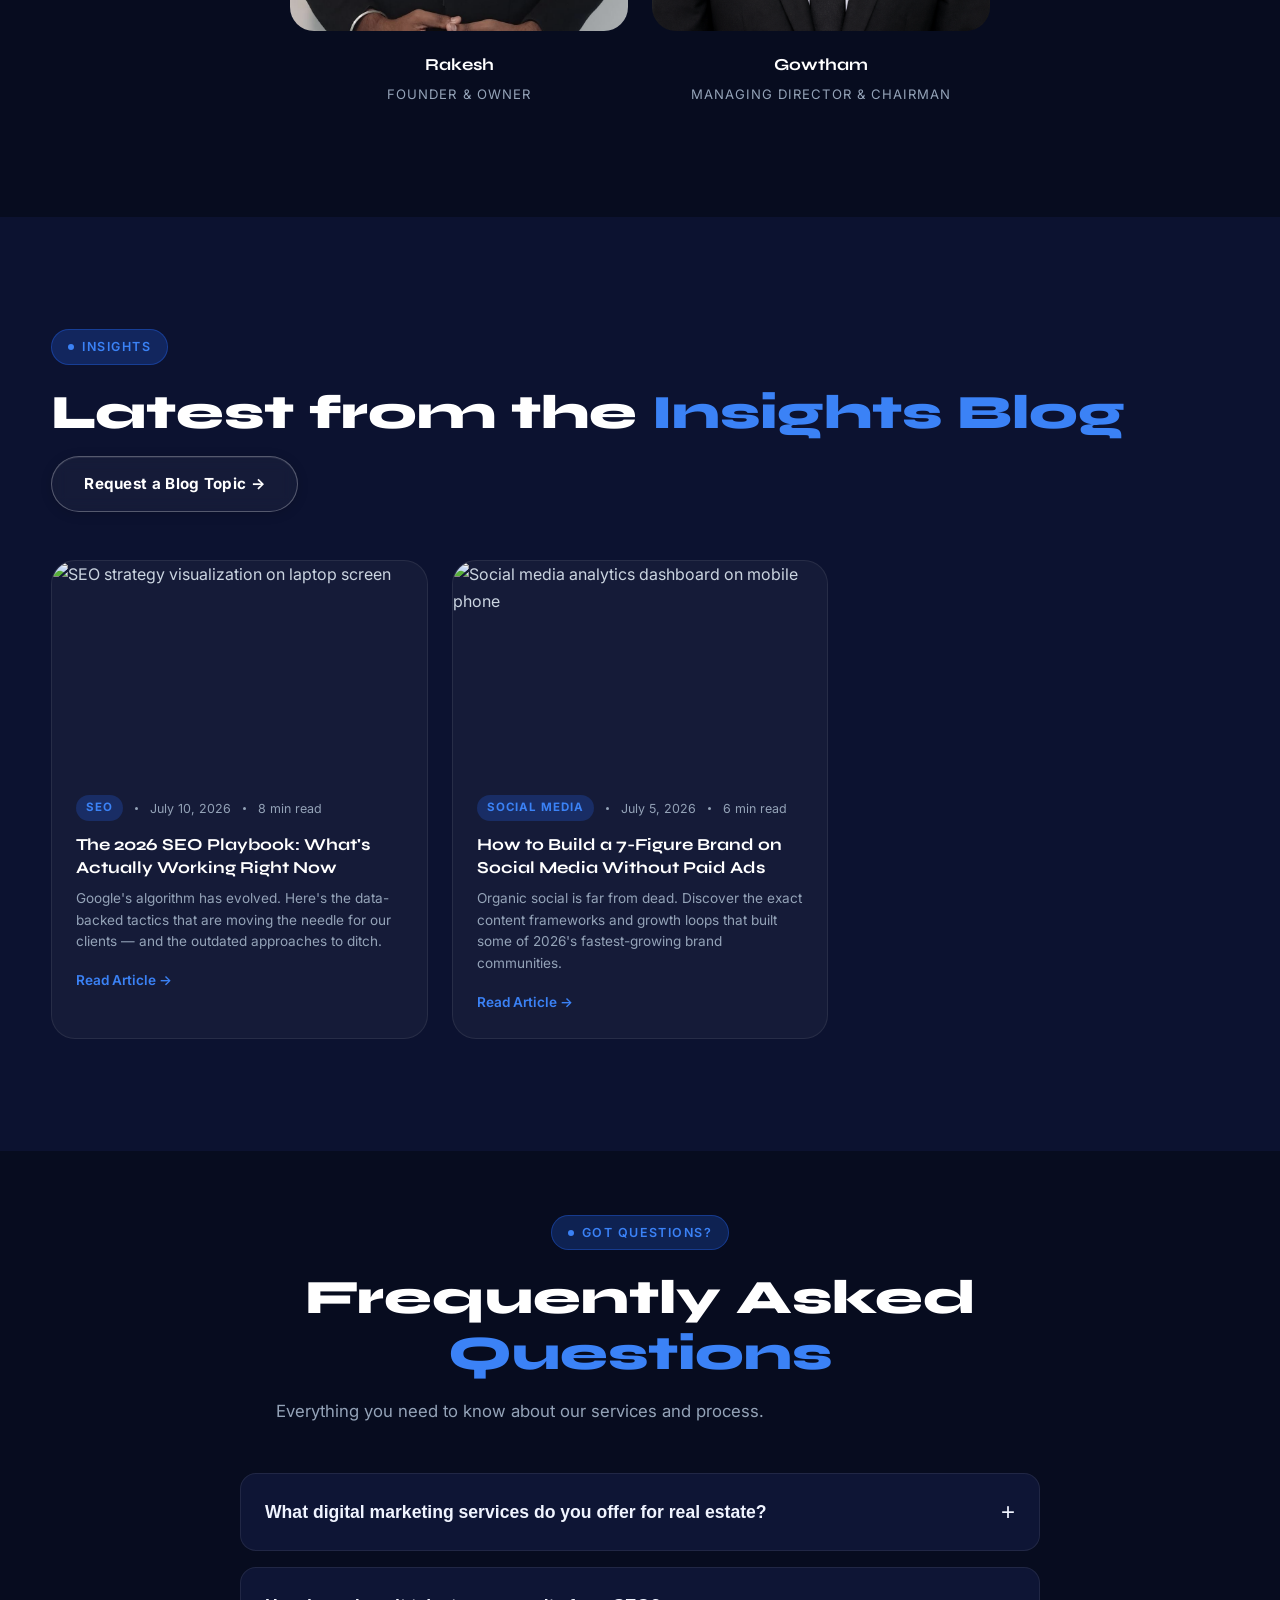
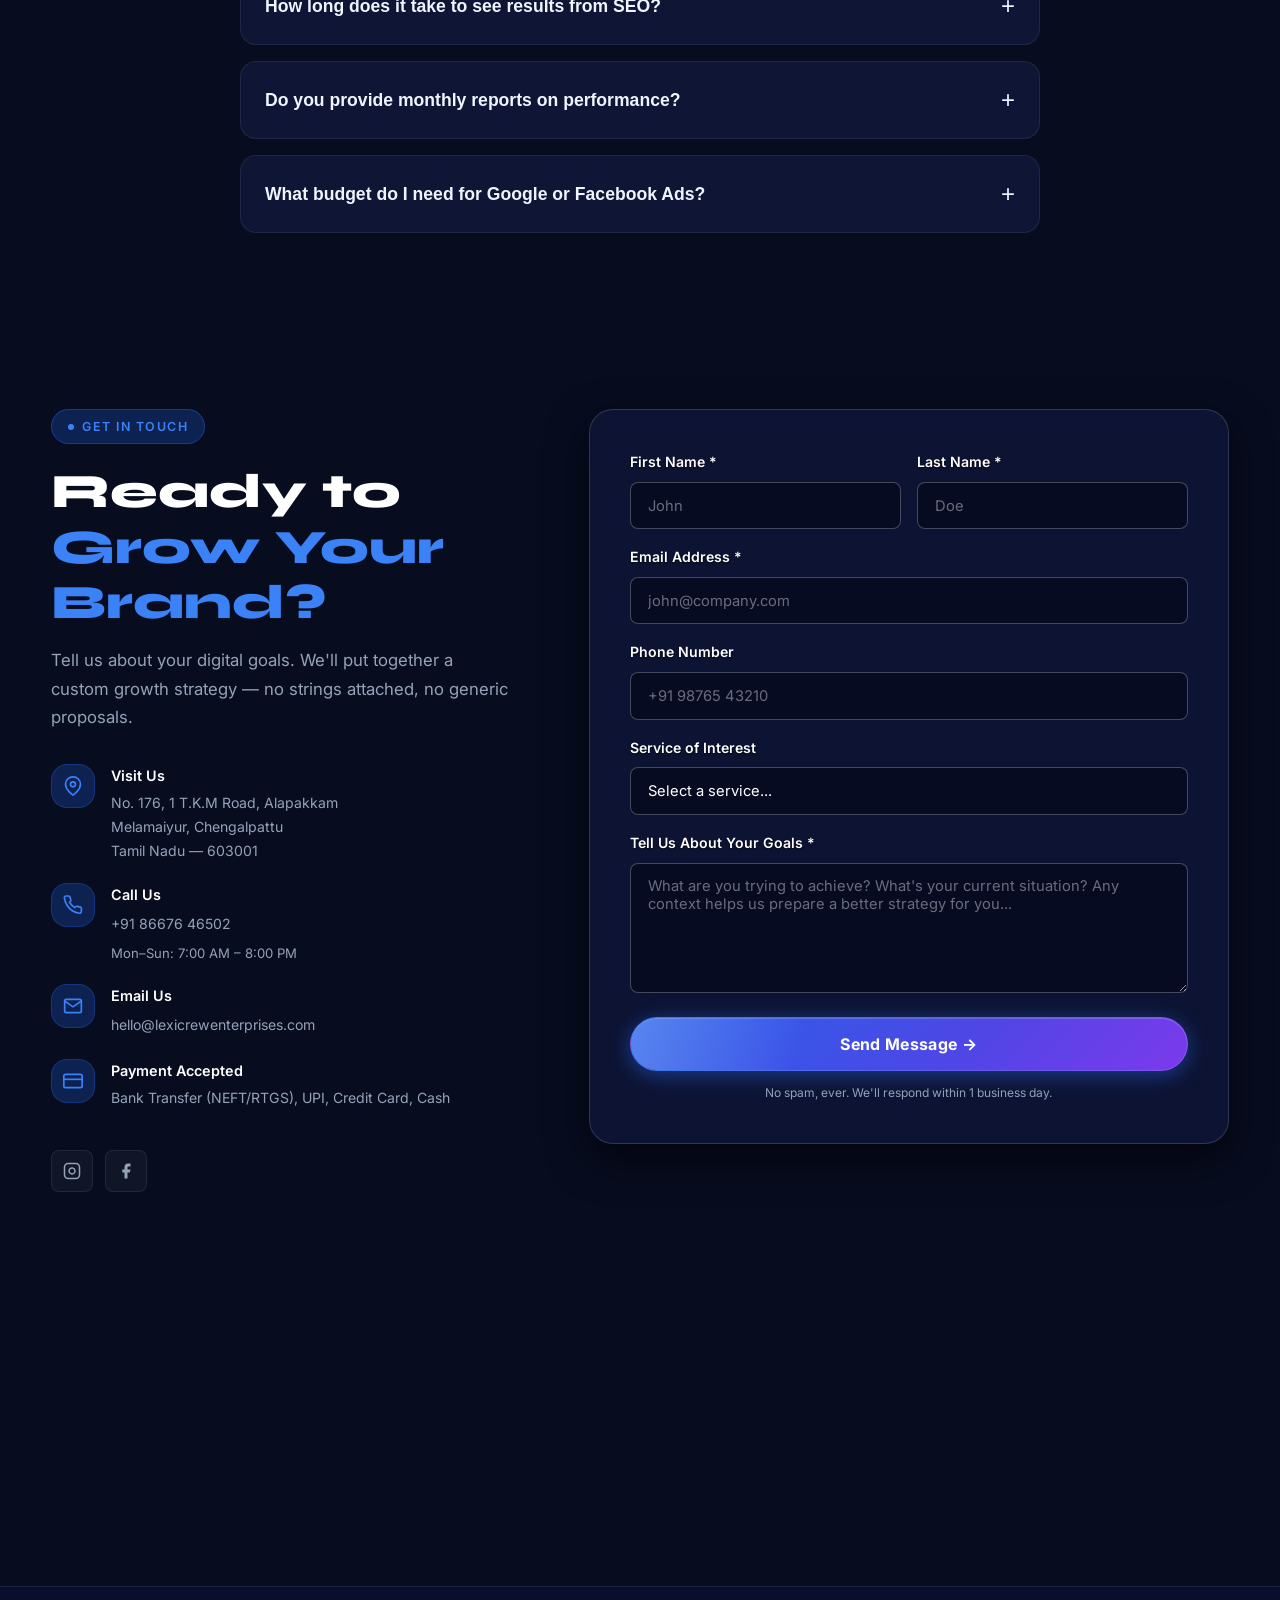
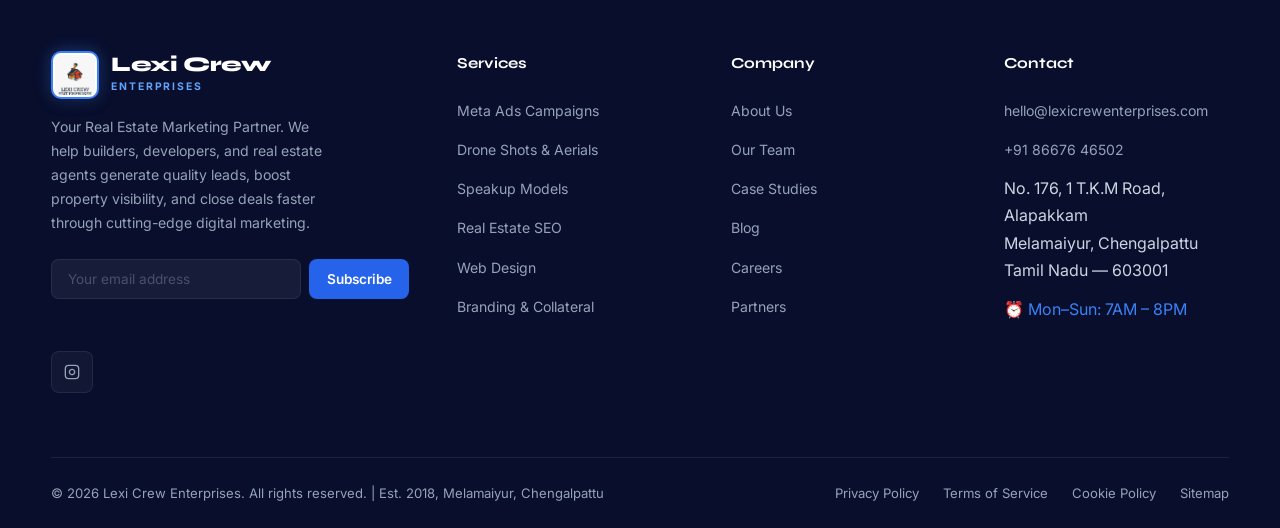
==== commit 6588516b: "Fix video layer ordering, z-index, and source fallbacks for bright background video playback" ====
--- a/index.html
+++ b/index.html
@@ -153,8 +153,9 @@
 
 
   <div class="global-video-wrap" aria-hidden="true">
-    <video autoplay muted loop playsinline poster="Logo.png" preload="metadata">
+    <video autoplay muted loop playsinline poster="Logo.png" preload="auto">
       <source src="Video.mp4" type="video/mp4" />
+      <source src="video2.mp4" type="video/mp4" />
     </video>
     <div class="global-overlay"></div>
   </div>
--- a/styles.css
+++ b/styles.css
@@ -278,6 +278,50 @@
   color: #0F172A;
 }
 
+/* ── Global Video Background ── */
+body {
+  background-color: transparent !important;
+}
+
+html {
+  background-color: #070C1F;
+}
+
+.global-video-wrap {
+  position: fixed;
+  inset: 0;
+  width: 100vw;
+  height: 100vh;
+  z-index: 0;
+  overflow: hidden;
+  pointer-events: none;
+}
+
+.global-video-wrap video {
+  position: absolute;
+  inset: 0;
+  width: 100%;
+  height: 100%;
+  object-fit: cover;
+  opacity: 0.65;
+  filter: brightness(0.85) contrast(1.1);
+  z-index: 1;
+}
+
+.global-overlay {
+  position: absolute;
+  inset: 0;
+  background: radial-gradient(circle at 50% 30%, rgba(7, 12, 31, 0.25) 0%, rgba(7, 12, 31, 0.65) 70%, rgba(7, 12, 31, 0.85) 100%);
+  z-index: 2;
+  pointer-events: none;
+}
+
+/* Ensure sections float on top of video background */
+header, main, section, footer {
+  position: relative;
+  z-index: 10;
+}
+
 /* ── Preloader ── */
 .preloader {
   position: fixed;
